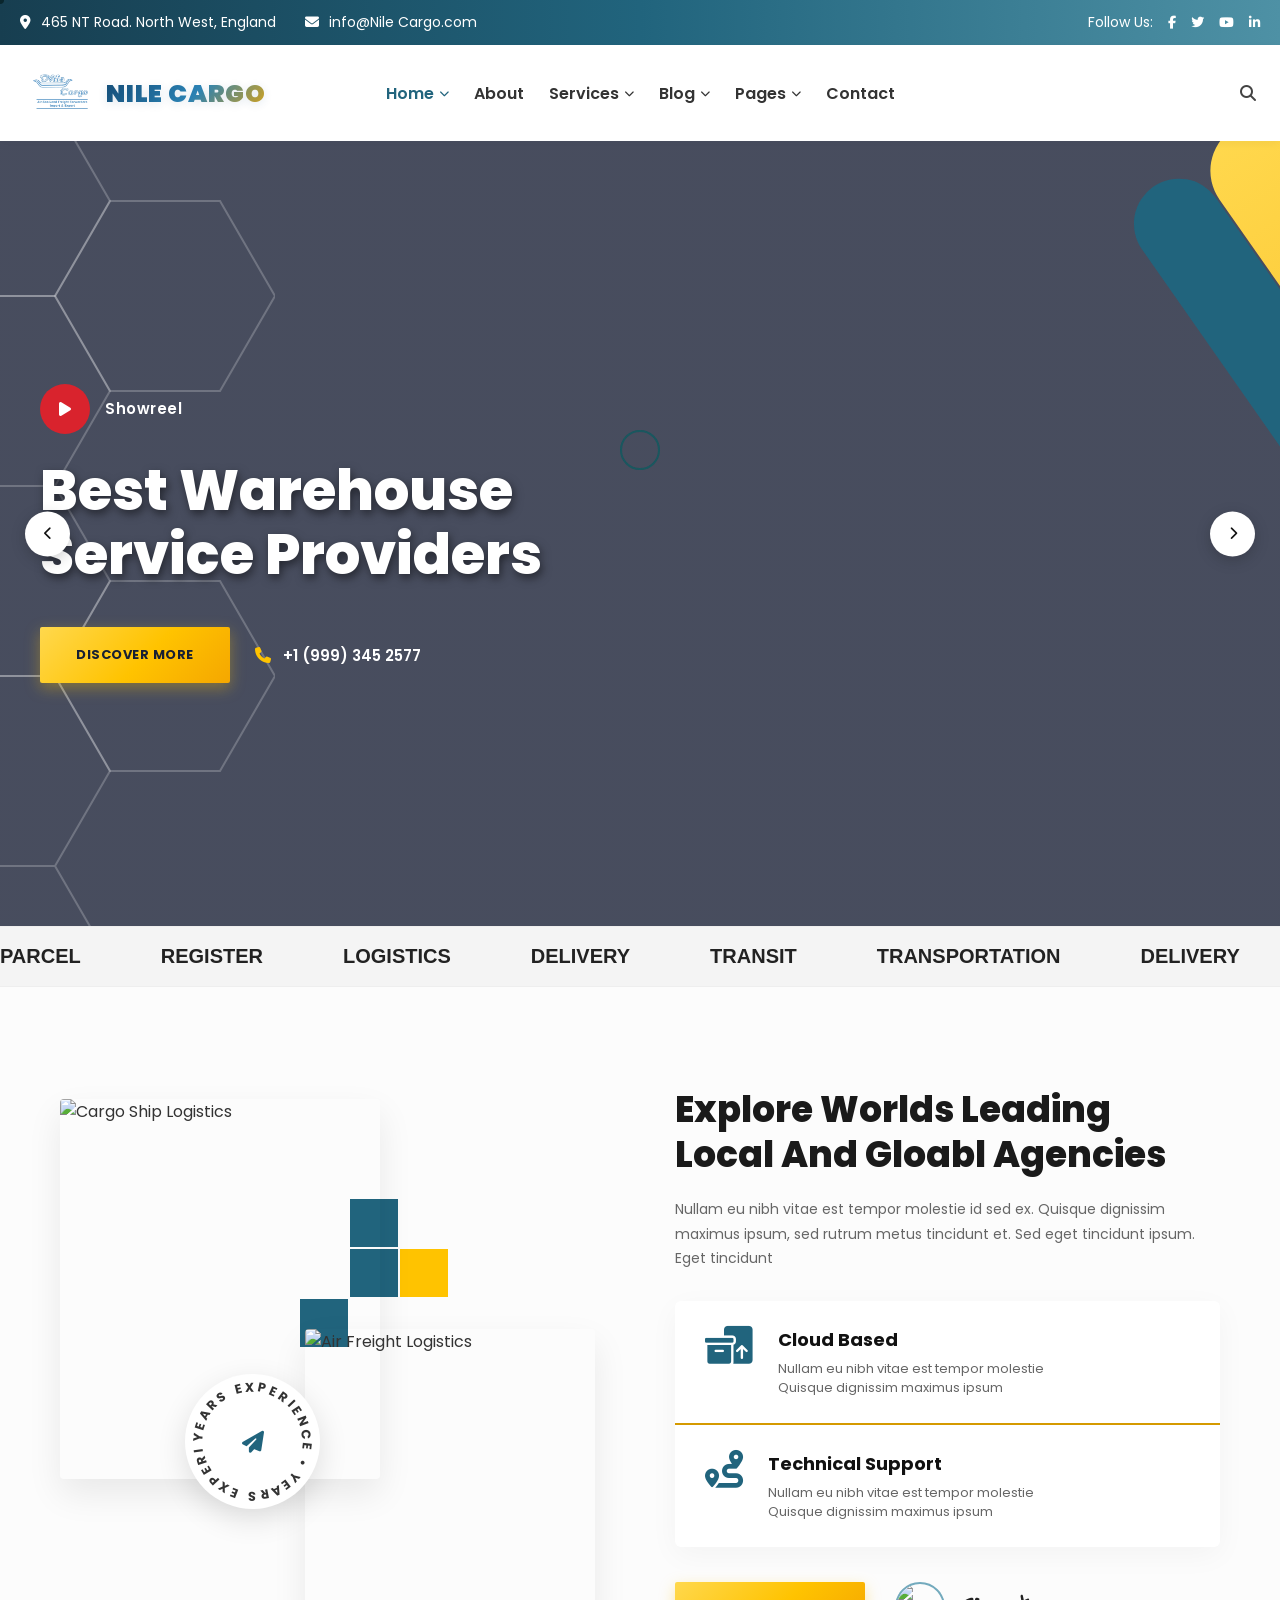
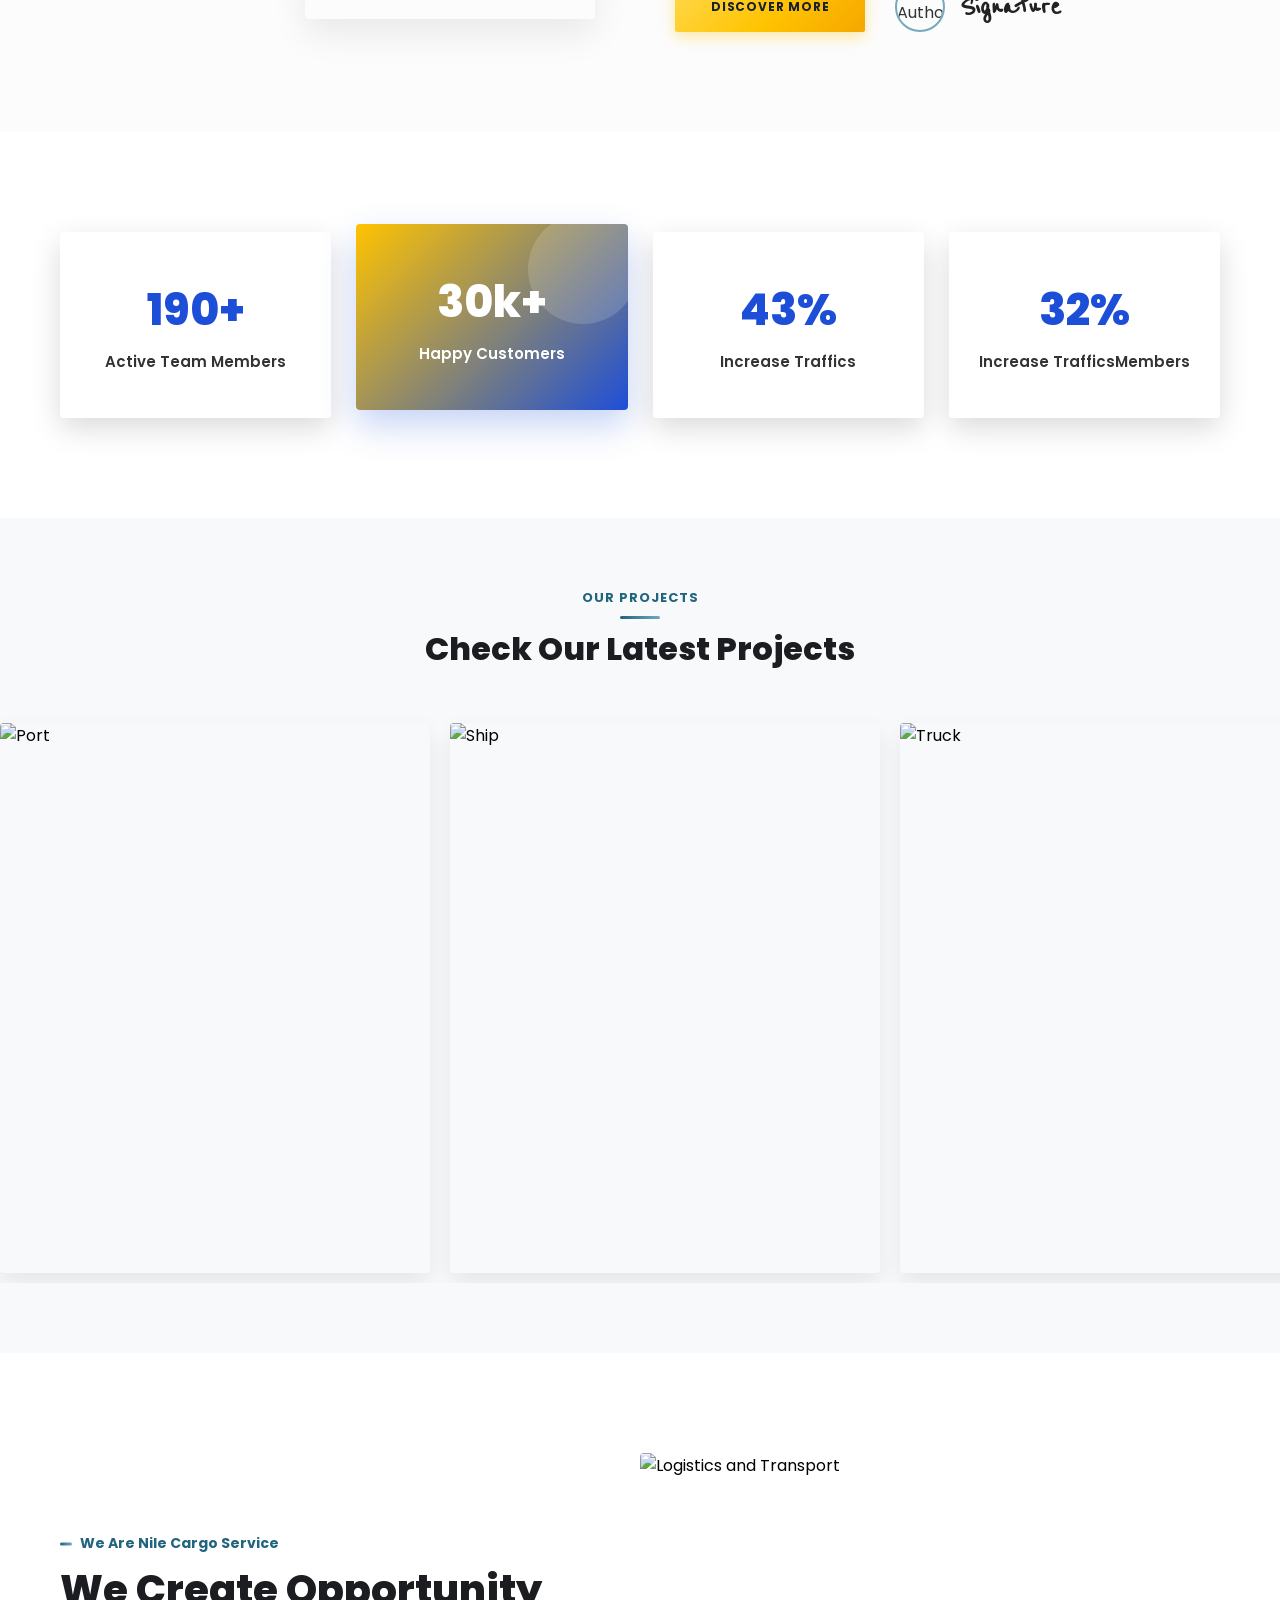
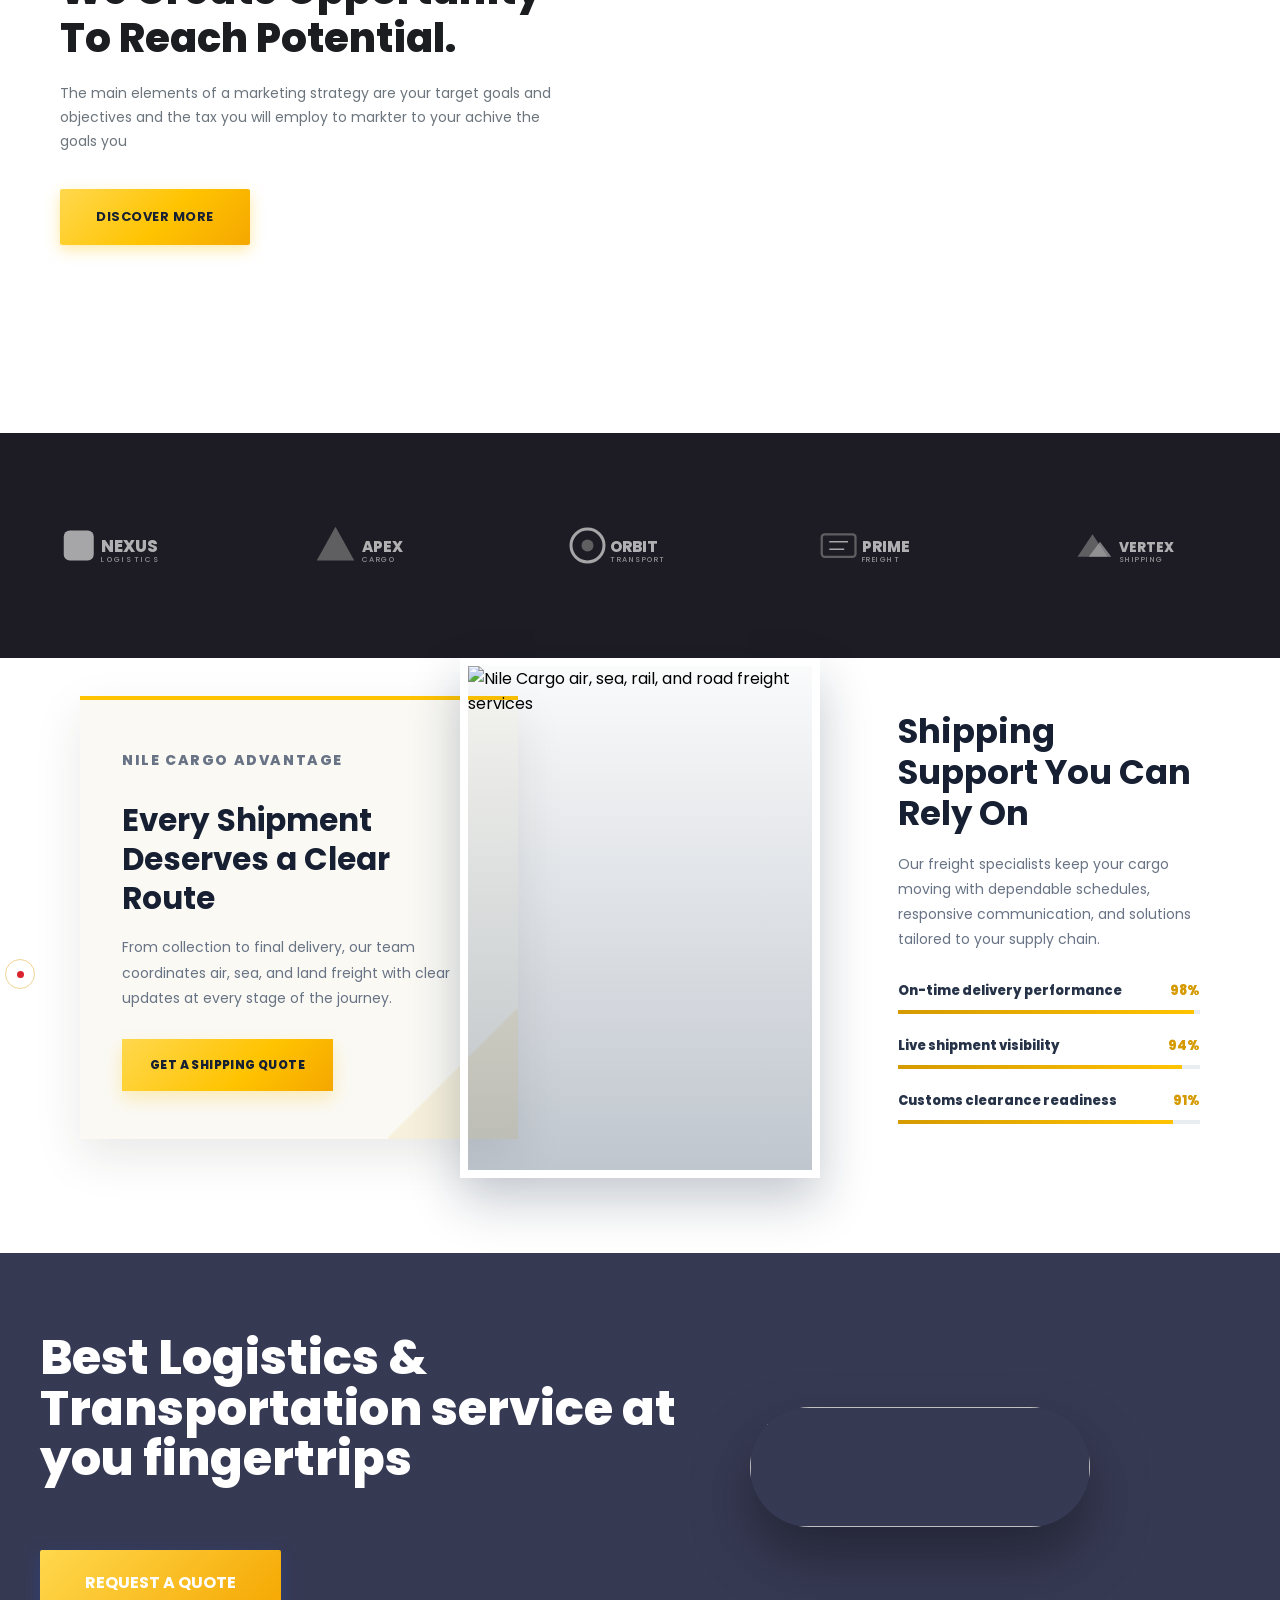
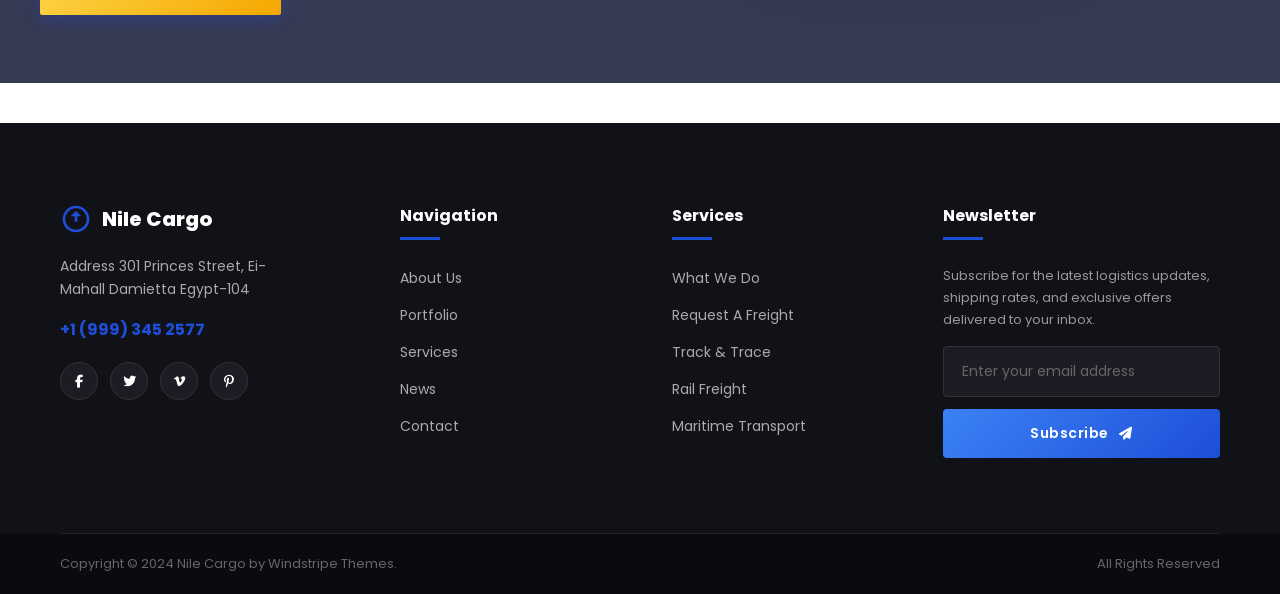
==== index.html @ e2ae15b9 "Add files via upload" ====
<!DOCTYPE html>
<html lang="en" style="scroll-behavior: smooth;">
<head>
  <meta charset="UTF-8">
  <meta name="viewport" content="width=device-width, initial-scale=1.0">
  <title>Nile Cargo - Transportation & Logistics</title>
  <link rel="stylesheet" href="https://cdnjs.cloudflare.com/ajax/libs/font-awesome/6.4.0/css/all.min.css">
  <link href="https://fonts.googleapis.com/css2?family=Poppins:wght@400;500;600;700;800;900&family=Reenie+Beanie&display=swap" rel="stylesheet">
  <style>
    * { margin: 0; padding: 0; box-sizing: border-box; font-family: 'Poppins', sans-serif; }
    body { overflow-x: hidden; }
    .container { max-width: 1240px; margin: 0 auto; padding: 0 20px; }

    .top-bar {
      background: linear-gradient(90deg, #173e50 0%, #21647d 50%, #4e91a5 100%);
      color: #ffffff; font-size: 14px; padding: 12px 0; position: relative; overflow: hidden;
    }
    .top-bar::before {
      content: ''; position: absolute; top: 0; left: -100%; width: 100%; height: 100%;
      background: linear-gradient(90deg, transparent, rgba(255,255,255,0.08), transparent);
      animation: topBarShine 4s ease-in-out infinite;
    }
    @keyframes topBarShine { 0% { left: -100%; } 50% { left: 100%; } 100% { left: 100%; } }
    .top-bar-container { max-width: none; padding: 0 20px; display: flex; justify-content: space-between; align-items: center; gap: 40px; }
    .top-info span { margin-right: 25px; }
    .top-info i { margin-right: 6px; }
    .top-social { display: flex; align-items: center; gap: 15px; }
    .top-social a { color: #ffffff; text-decoration: none; font-size: 13px; transition: transform 0.3s, opacity 0.3s; display: inline-block; }
    .top-social a:hover { transform: translateY(-2px); opacity: 0.8; }

    .navbar {
      background-color: rgba(255, 255, 255, 0.98); height: 96px; display: flex; align-items: center;
      position: sticky; top: 0; z-index: 100; box-shadow: 0 2px 10px rgba(0,0,0,0.05);
      animation: headerSlideDown 0.8s cubic-bezier(0.25, 1, 0.5, 1) forwards;
      transform-origin: top center; transition: all 0.4s cubic-bezier(0.25, 1, 0.5, 1);
    }
    .navbar.scrolled { height: 76px; background-color: rgba(255, 255, 255, 0.95); backdrop-filter: blur(12px); box-shadow: 0 8px 30px rgba(29, 78, 216, 0.12); border-bottom: 1px solid rgba(29, 78, 216, 0.08); }
    .navbar.scrolled .logo-text { font-size: 20px; }
    .navbar.scrolled .logo-image { width: 58px; height: 46px; }
    .navbar.scrolled .nav-links a { font-size: 13px; }
    @keyframes headerSlideDown { 0% { transform: translateY(-100%); opacity: 0; } 100% { transform: translateY(0); opacity: 1; } }
    .navbar .nav-container { max-width: none; padding: 0 24px; width: 100%; display: flex; justify-content: space-between; align-items: center; position: relative; }
    .logo { display: flex; align-items: center; gap: 10px; text-decoration: none; }
    .logo-image { width: 72px; height: 56px; object-fit: contain; display: block; }
    .logo-text { font-size: 25px; font-weight: 900; line-height: 1; letter-spacing: 0.8px; text-transform: uppercase; background: linear-gradient(135deg, #164e78 0%, #2d86b8 55%, #e1a816 100%); -webkit-background-clip: text; background-clip: text; color: transparent; text-shadow: 0 2px 10px rgba(22, 78, 120, 0.12); }
    .nav-links { display: flex; gap: 25px; position: absolute; left: 50%; transform: translateX(-50%); }
    .nav-links a { text-decoration: none; color: #333; font-size: 16px; font-weight: 600; display: flex; align-items: center; gap: 5px; transition: color 0.3s; }
    .nav-links a.active, .nav-links a:hover { color: #21647d; }
    .nav-links i { font-size: 10px; }
    .nav-actions { display: flex; gap: 20px; color: #444; font-size: 16px; cursor: pointer; }

    .hero-section { position: relative; height: calc(100vh - 115px); min-height: 550px; display: flex; align-items: center; overflow: hidden; }
    .slides-container { position: absolute; top: 0; left: 0; width: 100%; height: 100%; z-index: 1; }
    .slide { position: absolute; width: 100%; height: 100%; background-size: cover; background-position: center; opacity: 0; transform: scale(1.15); transition: opacity 1.2s cubic-bezier(0.4, 0, 0.2, 1), transform 1.2s cubic-bezier(0.4, 0, 0.2, 1); }
    .slide.active { opacity: 1; transform: scale(1); }
    .hex-pattern {
      position: absolute;
      top: 0;
      left: 0;
      width: 43%;
      min-width: 360px;
      height: 100%;
      background-image: url("data:image/svg+xml,%3Csvg xmlns='http://www.w3.org/2000/svg' viewBox='0 0 330 380'%3E%3Cg fill='none' stroke='%23ffffff' stroke-opacity='.22' stroke-width='2'%3E%3Cpath d='M-55 95L0 0H110L165 95L110 190H0Z'/%3E%3Cpath d='M110 190L165 95H275L330 190L275 285H165Z'/%3E%3Cpath d='M-55 285L0 190H110L165 285L110 380H0Z'/%3E%3C/g%3E%3C/svg%3E");
      background-repeat: repeat-y;
      background-size: 330px 380px;
      background-position: -55px -35px;
      z-index: 2;
      pointer-events: none;
    }
    .animated-banner-shapes { position: absolute; top: -80px; right: -50px; width: 500px; height: 120%; z-index: 3; pointer-events: none; }
    .shape { position: absolute; transform: rotate(-35deg); transform-origin: top right; border-radius: 50px; }
    .yellow-bar { width: 170px; height: 100%; background: linear-gradient(180deg, #ffd84d 0%, #f5a700 100%); top: 0; right: 0; animation: pulseBarYellow 3s ease-in-out infinite alternate; }
    .red-bar { width: 90px; height: 75%; background-color: #21647d; top: 100px; right: 140px; animation: pulseBarRed 4s ease-in-out infinite alternate; }
    @keyframes pulseBarYellow { 0% { transform: rotate(-35deg) translateY(0px) scale(1); filter: drop-shadow(0 0 10px rgba(29, 78, 216, 0.4)); } 100% { transform: rotate(-35deg) translateY(-25px) scale(1.03); filter: drop-shadow(0 0 30px rgba(29, 78, 216, 0.7)); } }
    @keyframes pulseBarRed { 0% { transform: rotate(-35deg) translateY(0px) scale(1); } 100% { transform: rotate(-35deg) translateY(30px) scale(1.05); } }
    .hero-content { position: relative; z-index: 4; color: #ffffff; width: 100%; }
    .video-play-wrapper { display: flex; align-items: center; gap: 15px; margin-bottom: 25px; }
    .play-btn { width: 50px; height: 50px; border-radius: 50%; background-color: #d9232d; border: none; color: #ffffff; font-size: 16px; cursor: pointer; display: flex; justify-content: center; align-items: center; box-shadow: 0 0 0 0 rgba(217, 35, 45, 0.55); animation: pulsePlay 2s infinite; transition: transform 0.3s; }
    .play-btn:hover { transform: scale(1.1); }
    @keyframes pulsePlay { 0% { box-shadow: 0 0 0 0 rgba(29, 78, 216, 0.7); } 70% { box-shadow: 0 0 0 20px rgba(29, 78, 216, 0); } 100% { box-shadow: 0 0 0 0 rgba(29, 78, 216, 0); } }
    .showreel-text { font-size: 15px; font-weight: 600; letter-spacing: 0.5px; }
    .hero-title { font-size: 56px; font-weight: 800; line-height: 1.15; margin-bottom: 40px; text-shadow: 2px 4px 10px rgba(0,0,0,0.5); animation: fadeInUp 0.8s cubic-bezier(0.25, 1, 0.5, 1) forwards; }
    @keyframes fadeInUp { from { opacity: 0; transform: translateY(30px); } to { opacity: 1; transform: translateY(0); } }
    .hero-cta { display: flex; align-items: center; gap: 25px; background: transparent; }
    .btn-discover { display: inline-block; background: linear-gradient(135deg, #ffd84d 0%, #ffc300 55%, #f5a700 100%); color: #172033; padding: 18px 36px; font-weight: 700; font-size: 13px; text-decoration: none; letter-spacing: 0.5px; border-radius: 2px; transition: all 0.3s ease; box-shadow: 0 5px 15px rgba(255, 195, 0, 0.35); border: none; cursor: pointer; position: relative; overflow: hidden; }
    .btn-discover::before { content: ''; position: absolute; top: 0; left: -100%; width: 100%; height: 100%; background: linear-gradient(90deg, transparent, rgba(255,255,255,0.2), transparent); transition: left 0.5s ease; }
    .btn-discover:hover::before { left: 100%; }
    .btn-discover:hover { background: linear-gradient(135deg, #ffe77a 0%, #ffcc19 50%, #ef9b00 100%); transform: translateY(-4px) scale(1.02); box-shadow: 0 12px 28px rgba(255, 174, 0, 0.55); }
    .phone-box { display: flex; align-items: center; gap: 12px; background: transparent; color: #ffffff; font-size: 15px; font-weight: 600; padding: 0; }
    .phone-box i { color: #ffc300; font-size: 16px; }
    .slider-arrow { position: absolute; top: 50%; transform: translateY(-50%); width: 45px; height: 45px; background-color: #ffffff; color: #111; border: none; border-radius: 50%; cursor: pointer; z-index: 5; display: flex; justify-content: center; align-items: center; box-shadow: 0 4px 15px rgba(0,0,0,0.2); transition: background-color 0.3s, color 0.3s, transform 0.3s; }
    .slider-arrow:hover { background-color: #21647d; color: #ffffff; transform: translateY(-50%) scale(1.1); }
    .prev-arrow { left: 25px; } .next-arrow { right: 25px; }

    .keywords-slider { width: 100%; overflow: hidden; background: #f4f4f4; padding: 18px 0; border-top: 1px solid #eee; border-bottom: 1px solid #eee; }
    .keywords-track { display: flex; width: max-content; animation: scrollText 28s linear infinite; }
    .keywords-track span { font-size: 20px; font-weight: 700; text-transform: uppercase; color: #222; margin-right: 80px; white-space: nowrap; font-family: Arial, sans-serif; }
    .keywords-slider:hover .keywords-track { animation-play-state: paused; }
    @keyframes scrollText { from { transform: translateX(0); } to { transform: translateX(-50%); } }

    .about-features-section { padding: 100px 0; background-color: #fcfcfc; color: #333; overflow: hidden; }
    .af-container { max-width: 1200px; margin: 0 auto; padding: 0 20px; }
    .af-grid { display: grid; grid-template-columns: 1fr 1fr; gap: 70px; align-items: center; }
    .af-image-wrapper { position: relative; height: 520px; }
    .af-img-box { position: absolute; border-radius: 4px; overflow: hidden; box-shadow: 0 15px 35px rgba(0,0,0,0.08); transition: transform 0.5s ease; }
    .af-img-box:hover { transform: translateY(-5px); }
    .af-img-box img { width: 100%; height: 100%; object-fit: cover; display: block; }
    .af-top-img { width: 320px; height: 380px; top: 0; left: 0; z-index: 2; }
    .af-bottom-img { width: 290px; height: 290px; bottom: 0; right: 10px; z-index: 3; }
    .af-deco-box { position: absolute; width: 48px; height: 48px; z-index: 1; }
    .af-red-1 { background-color: #21647d; top: 100px; left: 290px; }
    .af-red-2 { background-color: #21647d; top: 150px; left: 290px; }
    .af-red-3 { background-color: #21647d; top: 200px; left: 240px; }
    .af-yellow-1 { background-color: #ffc300; top: 150px; left: 340px; }
    .af-badge { position: absolute; bottom: 110px; left: 125px; width: 135px; height: 135px; background-color: #ffffff; border-radius: 50%; box-shadow: 0 10px 30px rgba(0,0,0,0.12); z-index: 4; display: flex; justify-content: center; align-items: center; }
    .af-badge-inner { position: relative; width: 100%; height: 100%; display: flex; justify-content: center; align-items: center; }
    .af-badge-icon { font-size: 22px; color: #21647d; position: absolute; }
    .af-badge-svg { width: 100%; height: 100%; animation: afRotateText 14s linear infinite; }
    @keyframes afRotateText { from { transform: rotate(0deg); } to { transform: rotate(360deg); } }
    .af-content-wrapper { animation: afFadeInUp 1s ease forwards; }
    @keyframes afFadeInUp { from { opacity: 0; transform: translateY(30px); } to { opacity: 1; transform: translateY(0); } }
    .af-heading { font-size: 36px; font-weight: 800; color: #1a1a1a; line-height: 1.25; margin-bottom: 20px; }
    .af-description { color: #666; font-size: 14px; line-height: 1.75; margin-bottom: 30px; }
    .af-cards-container { background-color: #ffffff; border-radius: 6px; box-shadow: 0 8px 30px rgba(0,0,0,0.04); overflow: hidden; margin-bottom: 35px; }
    .af-card { padding: 25px 30px; display: flex; align-items: flex-start; gap: 25px; border-bottom: 2px solid #d59a00; transition: transform 0.3s ease, background-color 0.3s ease; }
    .af-card:hover { background-color: #fafafa; }
    .af-card.af-no-border { border-bottom: none; }
    .af-card-icon { font-size: 38px; color: #21647d; line-height: 1; display: inline-block; perspective: 1000px; transition: transform 0.6s cubic-bezier(0.4, 0, 0.2, 1); }
    .af-card:hover .af-card-icon { transform: rotateY(180deg); }
    .af-card-content h3 { font-size: 18px; font-weight: 700; color: #111; margin-bottom: 6px; }
    .af-card-content p { font-size: 13px; color: #666; line-height: 1.5; margin: 0; }
    .af-footer { display: flex; align-items: center; gap: 30px; }
    .af-btn-discover { background: linear-gradient(135deg, #ffd84d 0%, #ffc300 55%, #f5a700 100%); color: #172033; padding: 16px 36px; font-weight: 700; font-size: 12px; text-decoration: none; letter-spacing: 0.8px; border-radius: 2px; box-shadow: 0 5px 15px rgba(255, 195, 0, 0.35); transition: all 0.3s ease; position: relative; overflow: hidden; display: inline-block; }
    .af-btn-discover::before { content: ''; position: absolute; top: 0; left: -100%; width: 100%; height: 100%; background: linear-gradient(90deg, transparent, rgba(255,255,255,0.2), transparent); transition: left 0.5s ease; }
    .af-btn-discover:hover::before { left: 100%; }
    .af-btn-discover:hover { background: linear-gradient(135deg, #ffe77a 0%, #ffcc19 50%, #ef9b00 100%); transform: translateY(-4px) scale(1.02); box-shadow: 0 12px 26px rgba(255, 174, 0, 0.55); }
    .af-author { display: flex; align-items: center; gap: 15px; }
    .af-author-img { width: 50px; height: 50px; border-radius: 50%; object-fit: cover; border: 2px solid #73aabd; }
    .af-signature { font-family: 'Reenie Beanie', cursive; font-size: 32px; color: #222; font-weight: bold; }

    .counter-section { padding: 100px 0; background: linear-gradient(rgba(29, 78, 216, 0.88), rgba(30, 58, 138, 0.92)), url('https://images.unsplash.com/photo-1494412574643-ff11b0a5c1c3?auto=format&fit=crop&w=1920&q=80'); background-size: cover; background-position: center; background-attachment: fixed; position: relative; }
    .counter-container { max-width: 1200px; margin: 0 auto; padding: 0 20px; }
    .counter-grid { display: grid; grid-template-columns: repeat(4, 1fr); gap: 25px; }
    .counter-card { position: relative; background-color: rgba(255,255,255,0.95); padding: 45px 20px; text-align: center; border-radius: 4px; box-shadow: 0 10px 30px rgba(0,0,0,0.15); cursor: pointer; overflow: hidden; z-index: 1; transition: transform 0.4s cubic-bezier(0.25, 1, 0.5, 1), box-shadow 0.4s ease, color 0.4s ease; }
    .counter-card::before { content: ''; position: absolute; top: 0; left: 0; width: 100%; height: 100%; background: linear-gradient(135deg, #ffc300 0%, #1d4ed8 100%); opacity: 0; z-index: -2; transition: opacity 0.4s ease; }
    .counter-card::after { content: ''; position: absolute; top: -10px; right: -10px; width: 110px; height: 110px; background: rgba(255,255,255,0.15); border-radius: 50% 0 50% 50%; transform: scale(0); z-index: -1; transition: transform 0.4s cubic-bezier(0.25, 1, 0.5, 1); }

    .reveal { opacity: 0; transform: translateY(40px); transition: opacity 0.8s cubic-bezier(0.25, 1, 0.5, 1), transform 0.8s cubic-bezier(0.25, 1, 0.5, 1); }
    .reveal.revealed { opacity: 1; transform: translateY(0); }
    .reveal-left { opacity: 0; transform: translateX(-60px); transition: opacity 0.9s cubic-bezier(0.25, 1, 0.5, 1), transform 0.9s cubic-bezier(0.25, 1, 0.5, 1); }
    .reveal-left.revealed { opacity: 1; transform: translateX(0); }
    .reveal-right { opacity: 0; transform: translateX(60px); transition: opacity 0.9s cubic-bezier(0.25, 1, 0.5, 1), transform 0.9s cubic-bezier(0.25, 1, 0.5, 1); }
    .reveal-right.revealed { opacity: 1; transform: translateX(0); }
    .reveal-scale { opacity: 0; transform: scale(0.85); transition: opacity 0.8s cubic-bezier(0.25, 1, 0.5, 1), transform 0.8s cubic-bezier(0.25, 1, 0.5, 1); }
    .reveal-scale.revealed { opacity: 1; transform: scale(1); }
    .reveal-delay-1 { transition-delay: 0.1s; } .reveal-delay-2 { transition-delay: 0.2s; } .reveal-delay-3 { transition-delay: 0.3s; } .reveal-delay-4 { transition-delay: 0.4s; }

    .counter-number { font-size: 44px; font-weight: 800; color: #1d4ed8; margin-bottom: 8px; transition: color 0.4s ease; font-variant-numeric: tabular-nums; }
    .counter-title { font-size: 15px; font-weight: 600; color: #333; transition: color 0.4s ease; }
    .counter-card:hover, .counter-card.active-default { transform: translateY(-8px); box-shadow: 0 15px 35px rgba(29, 78, 216, 0.25); }
    .counter-card:hover::before, .counter-card.active-default::before { opacity: 1; }
    .counter-card:hover::after, .counter-card.active-default::after { transform: scale(1); }
    .counter-card:hover .counter-number, .counter-card:hover .counter-title, .counter-card.active-default .counter-number, .counter-card.active-default .counter-title { color: #ffffff; }

    .projects-section-full { width: 100vw; position: relative; left: 50%; right: 50%; margin-left: -50vw; margin-right: -50vw; padding: 70px 0; background-color: #f8f9fa; overflow: hidden; user-select: none; }
    .projects-header { text-align: center; margin-bottom: 40px; }
    .projects-subtitle { color: #21647d; font-size: 13px; font-weight: 700; text-transform: uppercase; letter-spacing: 1px; display: block; margin-bottom: 6px; position: relative; }
    .projects-subtitle::after { content: ''; display: block; width: 40px; height: 3px; background: linear-gradient(90deg, #21647d, #73aabd); margin: 8px auto 0; border-radius: 2px; }
    .projects-title { font-size: 32px; font-weight: 800; color: #1c1d21; }
    .slider-container { width: 100%; overflow: hidden; cursor: grab; position: relative; padding: 10px 0; }
    .slider-container:active { cursor: grabbing; }
    .projects-track { display: flex; gap: 20px; width: max-content; transition: transform 0.95s cubic-bezier(0.25, 1, 0.35, 1); will-change: transform; }
    .project-card { width: 430px; height: 550px; flex-shrink: 0; position: relative; border-radius: 4px; overflow: hidden; box-shadow: 0 10px 25px rgba(0,0,0,0.08); }
    .project-card img { width: 100%; height: 100%; object-fit: cover; display: block; transition: transform 0.8s ease; pointer-events: none; }
    .project-card:hover img { transform: scale(1.08); }
    .project-overlay-dark { position: absolute; top: 0; left: 0; width: 100%; height: 100%; background: rgba(0,0,0,0.55); opacity: 0; transition: opacity 0.5s cubic-bezier(0.25, 1, 0.5, 1); z-index: 1; pointer-events: none; }
    .project-card:hover .project-overlay-dark { opacity: 1; }
    .project-overlay { position: absolute; bottom: -120px; left: -120px; width: 150%; height: 250px; background: linear-gradient(135deg, #21647d 0%, #173e50 100%); transform: rotate(-25deg); opacity: 0; transition: all 0.5s cubic-bezier(0.25, 1, 0.5, 1); z-index: 2; pointer-events: none; }
    .project-card:hover .project-overlay { opacity: 1; bottom: -50px; left: -30px; }
    .project-details { position: absolute; bottom: 20px; left: 20px; right: 20px; z-index: 3; opacity: 0; transform: translateY(20px); transition: all 0.4s ease 0.1s; pointer-events: none; }
    .project-card:hover .project-details { opacity: 1; transform: translateY(0); }
    .arrow-btn { width: 38px; height: 38px; background-color: #1c1d21; color: #ffffff; border-radius: 50%; display: flex; justify-content: center; align-items: center; font-size: 13px; margin-bottom: 10px; box-shadow: 0 4px 10px rgba(0,0,0,0.3); }
    .project-category { font-size: 11px; color: #e0e0e0; font-weight: 500; display: block; margin-bottom: 2px; }
    .project-name { font-size: 15px; font-weight: 700; color: #ffffff; line-height: 1.25; }

    .opportunity-section { width: 100%; padding: 100px 0; background-color: #ffffff; }
    .opportunity-container { max-width: 1200px; margin: 0 auto; padding: 0 20px; display: flex; align-items: center; justify-content: space-between; gap: 60px; }
    .opportunity-content { flex: 1; max-width: 520px; }
    .opportunity-subtitle { color: #21647d; font-size: 14px; font-weight: 700; text-transform: capitalize; display: block; margin-bottom: 12px; position: relative; padding-left: 20px; }
    .opportunity-subtitle::before { content: ''; position: absolute; left: 0; top: 50%; transform: translateY(-50%); width: 12px; height: 3px; background: linear-gradient(90deg, #21647d, #73aabd); border-radius: 2px; }
    .opportunity-title { font-size: 40px; font-weight: 800; color: #1c1d21; line-height: 1.2; margin-bottom: 20px; }
    .opportunity-description { font-size: 14px; color: #6c757d; line-height: 1.7; margin-bottom: 35px; }
    .opportunity-image-wrapper { flex: 1; max-width: 580px; height: 480px; border-radius: 4px; overflow: hidden; }
    .opportunity-img { width: 100%; height: 100%; object-fit: cover; display: block; }

    /* ===== Clients Section - UPDATED ===== */
    .clients {
      background: #1d1c24;
      padding: 90px 0;
    }

    .clients .container {
      max-width: 1200px;
      margin: auto;
      display: flex;
      justify-content: space-between;
      align-items: center;
      gap: 60px;
      flex-wrap: wrap;
    }

    .client {
      display: flex;
      align-items: center;
      justify-content: center;
      transition: 0.45s ease;
    }

    .client-logo {
      width: 150px;
      max-width: 100%;
      filter: grayscale(100%) brightness(1.5);
      opacity: 0.65;
      transition: filter 0.45s ease, opacity 0.45s ease, transform 0.45s ease;
    }

    .client:hover .client-logo {
      filter: grayscale(0%) brightness(1.2) drop-shadow(0 0 12px rgba(255,255,255,0.18));
      opacity: 1;
      transform: scale(1.08);
    }

    /* ===== Shipping Support Section ===== */
    .shipping-support { background: #ffffff; padding: 0 0 55px; overflow: visible; }
    .shipping-support-grid { max-width: 1160px; min-height: 430px; margin: 0 auto; padding: 0 20px; display: grid; grid-template-columns: 1fr 360px 1fr; align-items: center; position: relative; }
    .shipping-support-intro { position: relative; z-index: 2; margin-right: -58px; padding: 48px 42px; background: #faf9f4; border-top: 4px solid #ffc300; box-shadow: 0 18px 45px rgba(44, 41, 31, 0.1); }
    .shipping-support-intro::before { content: ''; position: absolute; right: 0; bottom: 0; width: 130px; height: 130px; opacity: 0.8; background: linear-gradient(135deg, transparent 49%, rgba(213, 154, 0, 0.12) 50%); pointer-events: none; }
    .shipping-support-intro > * { position: relative; z-index: 1; }
    .shipping-support-kicker { color: #d59a00; font-size: 12px; font-weight: 800; letter-spacing: 1.6px; text-transform: uppercase; margin-bottom: 14px; }
    .shipping-support h2 { color: #172033; font-size: 31px; line-height: 1.25; margin-bottom: 18px; }
    .shipping-support p { color: #687385; font-size: 14px; line-height: 1.8; margin-bottom: 28px; }
    .shipping-support-btn { display: inline-block; background: linear-gradient(135deg, #ffd84d, #ffc300 60%, #f5a700); color: #172033; padding: 17px 28px; font-size: 12px; font-weight: 800; text-decoration: none; letter-spacing: 0.4px; transition: transform 0.3s ease, box-shadow 0.3s ease; box-shadow: 0 8px 18px rgba(255, 195, 0, 0.25); }
    .shipping-support-btn:hover { transform: translateY(-4px); box-shadow: 0 13px 25px rgba(245, 167, 0, 0.42); }
    .shipping-support-photo { height: 520px; overflow: hidden; position: relative; z-index: 3; transform: translateY(-92px); box-shadow: 0 22px 48px rgba(10, 30, 54, 0.24); border: 8px solid #ffffff; }
    .shipping-support-photo::after { content: ''; position: absolute; inset: 0; background: linear-gradient(180deg, rgba(11, 35, 66, 0.02), rgba(11, 35, 66, 0.26)); }
    .shipping-support-photo img { width: 100%; height: 100%; object-fit: cover; object-position: center; display: block; }
    .shipping-support-info { padding-left: 78px; }
    .shipping-support-info h2 { color: #172033; font-size: 34px; line-height: 1.2; margin-bottom: 18px; }
    .shipping-support-info > p { color: #687385; font-size: 14px; line-height: 1.8; margin-bottom: 28px; }
    .shipping-metric { margin-top: 22px; }
    .shipping-metric-label { display: flex; justify-content: space-between; gap: 18px; color: #263247; font-size: 13px; font-weight: 800; margin-bottom: 9px; }
    .shipping-metric-label span:last-child { color: #d59a00; }
    .shipping-metric-bar { height: 4px; background: #e8edf2; overflow: hidden; }
    .shipping-metric-bar span { display: block; height: 100%; background: linear-gradient(90deg, #d59a00, #ffc300); }
    .shipping-support-mark { position: absolute; left: -55px; top: 58%; width: 30px; height: 30px; border: 1px solid rgba(213, 154, 0, 0.42); border-radius: 50%; }
    .shipping-support-mark::after { content: ''; position: absolute; width: 7px; height: 7px; inset: 0; margin: auto; background: #d9232d; border-radius: 50%; }

    /* ===== CTA Hero Section ===== */
    .cta-hero {
      position: relative;
      overflow: hidden;
      min-height: 430px;
      display: flex;
      align-items: center;
      background: linear-gradient(rgba(10,14,45,0.82), rgba(10,14,45,0.82)),
                  url("https://images.unsplash.com/photo-1565891741441-64926e441838?w=1600&auto=format&fit=crop");
      background-size: cover;
      background-position: center;
    }

    .cta-hero .container {
      display: flex;
      justify-content: space-between;
      align-items: center;
    }

    .cta-hero-content {
      width: 55%;
      color: #fff;
    }

    .cta-hero h1 {
      line-height: 1.05;
      margin: 20px 0;
      font-size: 48px;
      font-weight: 800;
    }

    .cta-hero-btn {
      margin-top: 45px;
      display: inline-block;
      background: linear-gradient(135deg, #ffd84d 0%, #f5a700 100%);
      color: #ffffff;
      padding: 20px 45px;
      text-decoration: none;
      font-weight: 700;
      transition: all 0.4s ease;
      border-radius: 2px;
      box-shadow: 0 5px 15px rgba(29, 78, 216, 0.3);
      position: relative;
      overflow: hidden;
    }

    .cta-hero-btn::before {
      content: '';
      position: absolute;
      top: 0;
      left: -100%;
      width: 100%;
      height: 100%;
      background: linear-gradient(90deg, transparent, rgba(255,255,255,0.2), transparent);
      transition: left 0.5s ease;
    }

    .cta-hero-btn:hover::before {
      left: 100%;
    }

    .cta-hero-btn:hover {
      background: linear-gradient(135deg, #ffe77a 0%, #d59a00 100%);
      transform: translateY(-5px);
      box-shadow: 0 10px 25px rgba(29, 78, 216, 0.45);
    }

    .cta-hero-card {
      width: 340px;
      height: 120px;
      border-radius: 100px;
      overflow: hidden;
      box-shadow: 0 30px 60px rgba(0,0,0,0.35);
      margin-right: 150px;
    }

    .cta-hero-card img {
      width: 100%;
      height: 100%;
      object-fit: cover;
      transition: 0.5s;
    }

    .cta-hero-card:hover img {
      transform: scale(1.1);
    }

    /* ===== Business Feature Section - FIXED ===== */
    .business-feature-section {
      display: flex;
      flex-direction: row;
      flex-wrap: nowrap;
      background: #fff;
      overflow: hidden;
    }

    .business-left {
      flex: 0 0 50%;
      width: 50%;
      min-height: 500px;
      position: relative;
      overflow: hidden;
    }

    .business-img {
      width: 100%;
      height: 100%;
      object-fit: cover;
      display: block;
      transition: transform 0.8s ease;
    }

    .business-left:hover .business-img {
      transform: scale(1.05);
    }

    .business-right {
      flex: 0 0 50%;
      width: 50%;
      padding: 80px 60px;
      position: relative;
      display: flex;
      flex-direction: column;
      justify-content: center;
    }

    .spinning-circle-wrapper {
      position: absolute;
      top: 40px;
      right: 40px;
      width: 80px;
      height: 80px;
      animation: spinCircle 20s linear infinite;
    }

    .spinning-circle {
      width: 100%;
      height: 100%;
    }

    @keyframes spinCircle {
      from { transform: rotate(0deg); }
      to { transform: rotate(360deg); }
    }

    .business-title {
      font-size: 36px;
      font-weight: 800;
      color: #1c1d21;
      line-height: 1.25;
      margin-bottom: 20px;
    }

    .business-title .strike-through {
      text-decoration: line-through;
      text-decoration-color: #d59a00;
    }

    .business-desc {
      font-size: 14px;
      color: #6c757d;
      line-height: 1.75;
      margin-bottom: 35px;
      max-width: 480px;
    }

    .business-boxes {
      display: flex;
      gap: 20px;
      margin-bottom: 35px;
    }

    .box-item {
      flex: 1;
      padding: 25px;
      border-radius: 4px;
      display: flex;
      align-items: center;
      gap: 15px;
      transition: transform 0.3s ease, box-shadow 0.3s ease;
    }

    .box-item:hover {
      transform: translateY(-5px);
      box-shadow: 0 10px 25px rgba(0,0,0,0.1);
    }

    .gray-box {
      background: #f4f4f4;
    }

    .red-box {
      background: #21647d;
      color: #fff;
    }

    .box-icon {
      font-size: 28px;
      width: 50px;
      height: 50px;
      display: flex;
      align-items: center;
      justify-content: center;
      background: rgba(255,255,255,0.2);
      border-radius: 50%;
    }

    .red-box .box-icon {
      background: rgba(255,255,255,0.15);
    }

    .box-info h4 {
      font-size: 16px;
      font-weight: 700;
      line-height: 1.3;
      margin: 0;
    }

    .gray-box .box-info h4 {
      color: #1c1d21;
    }

    .business-footer {
      display: flex;
      align-items: center;
      gap: 30px;
    }

    .btn-red {
      background: #ffc300;
      color: #fff;
      padding: 16px 36px;
      font-weight: 700;
      font-size: 12px;
      text-decoration: none;
      letter-spacing: 0.8px;
      border-radius: 2px;
      transition: all 0.3s ease;
      display: inline-block;
      border: none;
      cursor: pointer;
    }

    .btn-red:hover {
      background: #d59a00;
      transform: translateY(-2px);
      box-shadow: 0 8px 20px rgba(29, 78, 216, 0.3);
    }

    .signature-text {
      font-family: 'Reenie Beanie', cursive;
      font-size: 32px;
      color: #222;
    }

    /* ===== Blog Section ===== */
    .blog-section {
      padding: 100px 0;
      background: #f8f9fa;
    }

    .badge-title {
      color: #21647d;
      font-size: 13px;
      font-weight: 700;
      text-transform: uppercase;
      letter-spacing: 1px;
      display: block;
      margin-bottom: 6px;
      text-align: center;
      position: relative;
    }

    .badge-title::after {
      content: '';
      display: block;
      width: 40px;
      height: 3px;
      background: linear-gradient(90deg, #21647d, #73aabd);
      margin: 8px auto 0;
      border-radius: 2px;
    }

    .section-heading {
      font-size: 32px;
      font-weight: 800;
      color: #1c1d21;
      text-align: center;
      margin-bottom: 50px;
    }

    .blog-grid {
      display: grid;
      grid-template-columns: repeat(3, 1fr);
      gap: 25px;
    }

    .blog-card {
      position: relative;
      border-radius: 4px;
      overflow: hidden;
      height: 420px;
      cursor: pointer;
      box-shadow: 0 10px 25px rgba(0,0,0,0.08);
    }

    .blog-card img {
      width: 100%;
      height: 100%;
      object-fit: cover;
      display: block;
      transition: transform 0.8s ease;
    }

    .blog-card:hover img {
      transform: scale(1.1);
    }

    .blog-overlay {
      position: absolute;
      top: 0;
      left: 0;
      width: 100%;
      height: 100%;
      background: linear-gradient(to top, rgba(0,0,0,0.85) 0%, rgba(0,0,0,0.2) 50%, transparent 100%);
      z-index: 1;
    }

    .blog-date {
      position: absolute;
      top: 20px;
      left: 20px;
      width: 55px;
      height: 55px;
      background: #21647d;
      color: #fff;
      display: flex;
      flex-direction: column;
      align-items: center;
      justify-content: center;
      border-radius: 4px;
      font-weight: 800;
      font-size: 18px;
      z-index: 2;
      line-height: 1;
    }

    .blog-date span {
      font-size: 11px;
      font-weight: 600;
      text-transform: uppercase;
      margin-top: 2px;
    }

    .blog-content {
      position: absolute;
      bottom: 0;
      left: 0;
      width: 100%;
      padding: 25px;
      z-index: 2;
      color: #fff;
    }

    .blog-category {
      font-size: 12px;
      font-weight: 600;
      margin-bottom: 10px;
      display: flex;
      align-items: center;
      gap: 6px;
      color: #21647d;
    }

    .blog-category i {
      font-size: 11px;
    }

    .blog-title {
      font-size: 18px;
      font-weight: 700;
      line-height: 1.35;
      margin-bottom: 15px;
    }

    .blog-action {
      display: flex;
      align-items: center;
      gap: 8px;
      font-size: 13px;
      font-weight: 600;
      color: #73aabd;
      transition: gap 0.3s ease;
    }

    .blog-card:hover .blog-action {
      gap: 14px;
    }

    /* ===== Footer ===== */
    .site-footer {
      background: #111118;
      color: #aaa;
      padding: 80px 0 0;
    }

    .footer-container {
      max-width: 1200px;
      margin: 0 auto;
      padding: 0 20px;
    }

    .footer-grid {
      display: grid;
      grid-template-columns: 1.3fr 1fr 1fr 1.2fr;
      gap: 40px;
      padding-bottom: 60px;
      border-bottom: 1px solid #222;
    }

    .footer-logo {
      display: flex;
      align-items: center;
      gap: 10px;
      text-decoration: none;
      color: #fff;
      font-weight: 800;
      font-size: 20px;
      margin-bottom: 20px;
    }

    .footer-address {
      font-size: 14px;
      line-height: 1.7;
      margin-bottom: 15px;
    }

    .footer-phone {
      color: #1d4ed8;
      font-weight: 700;
      font-size: 16px;
      text-decoration: none;
      display: block;
      margin-bottom: 20px;
    }

    .social-links {
      display: flex;
      gap: 12px;
    }

    .social-icon {
      width: 38px;
      height: 38px;
      border-radius: 50%;
      background: #1d1c24;
      color: #fff;
      display: flex;
      align-items: center;
      justify-content: center;
      text-decoration: none;
      font-size: 13px;
      transition: all 0.3s ease;
      border: 1px solid #333;
    }

    .social-icon:hover {
      background: #1d4ed8;
      border-color: #1d4ed8;
      transform: translateY(-3px);
    }

    .footer-title {
      color: #fff;
      font-size: 16px;
      font-weight: 700;
      margin-bottom: 25px;
      position: relative;
      padding-bottom: 12px;
    }

    .footer-title::after {
      content: '';
      position: absolute;
      bottom: 0;
      left: 0;
      width: 40px;
      height: 3px;
      background: #1d4ed8;
    }

    .footer-links {
      list-style: none;
      padding: 0;
      margin: 0;
    }

    .footer-links li {
      margin-bottom: 12px;
    }

    .footer-links a {
      color: #aaa;
      text-decoration: none;
      font-size: 14px;
      transition: all 0.3s ease;
      display: inline-block;
    }

    .footer-links a:hover {
      color: #1d4ed8;
      padding-left: 5px;
    }

    .subscribe-box {
      display: flex;
      flex-direction: column;
      gap: 12px;
      margin-bottom: 15px;
    }

    .subscribe-input {
      width: 100%;
      padding: 14px 18px;
      border: 1px solid #333;
      background: #1d1c24;
      color: #fff;
      font-size: 14px;
      border-radius: 4px;
      outline: none;
      transition: all 0.3s ease;
    }

    .subscribe-input:focus {
      border-color: #1d4ed8;
      box-shadow: 0 0 0 3px rgba(29, 78, 216, 0.15);
    }

    .subscribe-input::placeholder {
      color: #666;
    }

    .subscribe-btn {
      width: 100%;
      background: linear-gradient(135deg, #3b82f6 0%, #1d4ed8 100%);
      color: #fff;
      border: none;
      border-radius: 4px;
      cursor: pointer;
      font-size: 14px;
      font-weight: 600;
      padding: 14px 18px;
      transition: all 0.3s ease;
      display: flex;
      align-items: center;
      justify-content: center;
      gap: 10px;
      letter-spacing: 0.5px;
      position: relative;
      overflow: hidden;
    }

    .subscribe-btn::before {
      content: '';
      position: absolute;
      top: 0;
      left: -100%;
      width: 100%;
      height: 100%;
      background: linear-gradient(90deg, transparent, rgba(255,255,255,0.2), transparent);
      transition: left 0.5s ease;
    }

    .subscribe-btn:hover::before {
      left: 100%;
    }

    .subscribe-btn:hover {
      background: linear-gradient(135deg, #2563eb 0%, #1e3a8a 100%);
      transform: translateY(-2px);
      box-shadow: 0 8px 20px rgba(29, 78, 216, 0.3);
    }

    .subscribe-btn i {
      font-size: 13px;
      transition: transform 0.3s ease;
    }

    .subscribe-btn:hover i {
      transform: translateX(4px);
    }

    .subscribe-desc {
      font-size: 13px;
      line-height: 1.7;
      color: #999;
      margin-bottom: 15px;
    }

    .footer-bottom {
      background: #0a0a10;
      padding: 20px 0;
    }

    .footer-bottom-container {
      max-width: 1200px;
      margin: 0 auto;
      padding: 0 20px;
      display: flex;
      justify-content: space-between;
      align-items: center;
      font-size: 13px;
      color: #666;
    }

    /* ===== Custom Cursor ===== */
    .custom-cursor {
      position: fixed;
      top: 0;
      left: 0;
      pointer-events: none;
      z-index: 9999;
      mix-blend-mode: difference;
    }

    .cursor-dot {
      width: 8px;
      height: 8px;
      background: #21647d;
      border-radius: 50%;
      position: fixed;
      transform: translate(-50%, -50%);
    }

    .cursor-ring {
      width: 40px;
      height: 40px;
      border: 2px solid #21647d;
      border-radius: 50%;
      position: fixed;
      transform: translate(-50%, -50%);
      transition: width 0.2s, height 0.2s, border-color 0.2s;
    }

    .cursor-hover {
      width: 60px;
      height: 60px;
      border: 2px solid transparent;
      background: rgba(29, 78, 216, 0.15);
      border-radius: 50%;
      position: fixed;
      transform: translate(-50%, -50%) scale(0);
      transition: transform 0.3s ease;
    }

    .custom-cursor.hover .cursor-ring {
      width: 60px;
      height: 60px;
      border-color: #21647d;
      background: rgba(29, 78, 216, 0.1);
    }

    .custom-cursor.hover .cursor-hover {
      transform: translate(-50%, -50%) scale(1);
    }

    /* ===== Mobile Menu Toggle ===== */
    .mobile-menu-toggle {
      display: none;
      flex-direction: column;
      gap: 5px;
      cursor: pointer;
      padding: 5px;
      z-index: 100;
    }

    .mobile-menu-toggle span {
      width: 25px;
      height: 2px;
      background: #333;
      transition: all 0.3s ease;
    }

    .mobile-menu-toggle.active span:nth-child(1) {
      transform: rotate(45deg) translate(5px, 5px);
    }

    .mobile-menu-toggle.active span:nth-child(2) {
      opacity: 0;
    }

    .mobile-menu-toggle.active span:nth-child(3) {
      transform: rotate(-45deg) translate(5px, -5px);
    }

    /* ===== Responsive ===== */
    @media (max-width: 1199px) {
      .hero-title { font-size: 46px; }
      .cta-hero h1 { font-size: 42px; }
      .business-right { padding: 60px 40px; }
      .footer-grid { grid-template-columns: repeat(2, 1fr); }
    }

    @media (max-width: 991px) {
      .mobile-menu-toggle { display: flex; }
      .nav-links {
        position: fixed; top: 136px; left: -100%; width: 100%; height: calc(100vh - 136px); transform: none;
        background: #fff; flex-direction: column; padding: 40px 30px; gap: 0;
        transition: left 0.4s ease; z-index: 99; box-shadow: 0 10px 30px rgba(0,0,0,0.1);
      }
      .nav-links.active { left: 0; }
      .nav-links a { padding: 15px 0; border-bottom: 1px solid #eee; font-size: 16px; justify-content: space-between; }
      .nav-actions { gap: 15px; }
      .hero-section { height: auto; min-height: 500px; padding: 80px 0; }
      .hero-title { font-size: 38px; }
      .animated-banner-shapes { display: none; }
      .af-grid { grid-template-columns: 1fr; gap: 50px; }
      .af-image-wrapper { max-width: 500px; margin: 0 auto; width: 100%; height: 450px; }
      .af-heading { font-size: 28px; }
      .counter-grid { grid-template-columns: repeat(2, 1fr); }
      .counter-number { font-size: 36px; }
      .opportunity-container { flex-direction: column; text-align: left; gap: 40px; }
      .opportunity-content, .opportunity-image-wrapper { max-width: 100%; width: 100%; }
      .opportunity-image-wrapper { height: 350px; }
      .opportunity-title { font-size: 30px; }
      .cta-hero { min-height: auto; padding: 80px 0; }
      .cta-hero .container { flex-direction: column; text-align: center; gap: 50px; }
      .cta-hero-content { width: 100%; }
      .cta-hero h1 { font-size: 36px; }
      .cta-hero-card { width: 100%; max-width: 340px; height: 200px; border-radius: 12px; margin-right: 0; }

      /* Business Feature - Tablet */
      .business-feature-section { flex-wrap: wrap; }
      .business-left, .business-right { flex: 1 1 100%; width: 100%; }
      .business-left { min-height: 350px; }
      .business-right { padding: 50px 30px; }
      .business-title { font-size: 28px; }
      .business-boxes { flex-direction: column; }

      .blog-grid { grid-template-columns: 1fr; max-width: 500px; margin: 0 auto; }
      .section-heading { font-size: 28px; }
      .footer-grid { grid-template-columns: repeat(2, 1fr); gap: 30px; }
      .footer-bottom-container { flex-direction: column; gap: 10px; text-align: center; }
      .clients .container { justify-content: center; gap: 40px; }
      .shipping-support { padding: 35px 0 45px; }
      .shipping-support-grid { grid-template-columns: 1fr; max-width: 620px; gap: 0; }
      .shipping-support-intro { margin: 0; }
      .shipping-support-photo { height: 440px; transform: none; border-width: 5px; }
      .shipping-support-info { padding: 45px 0 0; }
      .shipping-support-mark { display: none; }
    }

    @media (max-width: 768px) {
      .top-bar { font-size: 12px; }
      .top-bar-container { flex-wrap: wrap; gap: 10px; }
      .top-info span { margin-right: 15px; display: inline-block; margin-bottom: 5px; }
      .hero-title { font-size: 32px; }
      .hero-cta { flex-direction: column; align-items: flex-start; gap: 20px; }
      .slider-arrow { width: 38px; height: 38px; font-size: 12px; }
      .prev-arrow { left: 15px; } .next-arrow { right: 15px; }
      .keywords-track span { font-size: 16px; margin-right: 50px; }
      .af-image-wrapper { height: 380px; }
      .af-top-img { width: 260px; height: 300px; }
      .af-bottom-img { width: 240px; height: 240px; }
      .af-badge { width: 110px; height: 110px; bottom: 80px; left: 80px; }
      .counter-grid { grid-template-columns: 1fr; max-width: 400px; margin: 0 auto; }
      .project-card { width: 320px; height: 420px; }
      .clients { padding: 60px 0; margin-bottom: 40px; }
      .client-logo { width: 120px; }
      .shipping-support { padding: 35px 0 45px; }
      .shipping-support-grid { grid-template-columns: 1fr; max-width: 620px; gap: 0; }
      .shipping-support-intro { margin: 0; }
      .shipping-support-photo { height: 420px; transform: none; border-width: 5px; }
      .shipping-support-info { padding: 45px 0 0; }
      .shipping-support-mark { display: none; }
      .blog-card { height: 360px; }
      .footer-grid { grid-template-columns: 1fr; text-align: center; }
      .footer-title::after { left: 50%; transform: translateX(-50%); }
      .social-links { justify-content: center; }
      .subscribe-box { max-width: 350px; margin: 0 auto 15px; }
      .custom-cursor { display: none; }
    }

    @media (max-width: 576px) {
      .container { padding: 0 15px; }
      .hero-title { font-size: 28px; }
      .af-heading { font-size: 24px; }
      .af-card { padding: 20px; gap: 15px; }
      .af-card-icon { font-size: 30px; }
      .af-footer { flex-direction: column; align-items: flex-start; gap: 20px; }
      .opportunity-title { font-size: 26px; }
      .business-title { font-size: 24px; }
      .business-footer { flex-direction: column; align-items: flex-start; }
      .section-heading { font-size: 24px; }
      .cta-hero h1 { font-size: 28px; }
    }

    @media (min-width: 992px) {
      .custom-cursor { display: block; }
    }
  </style>
<base target="_blank">
</head>
<body>

  <!-- Top Bar -->
  <div class="top-bar">
    <div class="container top-bar-container">
      <div class="top-info">
        <span><i class="fa-solid fa-location-dot"></i> 465 NT Road. North West, England</span>
        <span><i class="fa-solid fa-envelope"></i> info@Nile Cargo.com</span>
      </div>
      <div class="top-social">
        <span>Follow Us:</span>
        <a href="#"><i class="fa-brands fa-facebook-f"></i></a>
        <a href="#"><i class="fa-brands fa-twitter"></i></a>
        <a href="#"><i class="fa-brands fa-youtube"></i></a>
        <a href="#"><i class="fa-brands fa-linkedin-in"></i></a>
      </div>
    </div>
  </div>

  <!-- Navbar -->
  <header class="navbar">
    <div class="container nav-container">
      <div class="logo">
        <img src="logo.jpeg" alt="Nile Cargo logo" class="logo-image">
        <span class="logo-text">Nile Cargo</span>
      </div>
      <nav class="nav-links">
        <a href="#" class="active">Home <i class="fa-solid fa-chevron-down"></i></a>
        <a href="#">About</a>
        <a href="#">Services <i class="fa-solid fa-chevron-down"></i></a>
        <a href="#">Blog <i class="fa-solid fa-chevron-down"></i></a>
        <a href="#">Pages <i class="fa-solid fa-chevron-down"></i></a>
        <a href="#">Contact</a>
      </nav>
      <div class="nav-actions">
        <i class="fa-solid fa-magnifying-glass search-icon"></i>
        <div class="mobile-menu-toggle" id="mobileMenuToggle">
          <span></span><span></span><span></span>
        </div>
      </div>
    </div>
  </header>

  <!-- Hero Section -->
  <section class="hero-section">
    <div class="slides-container">
      <div class="slide active" style="background-image: linear-gradient(rgba(10, 17, 40, 0.75), rgba(10, 17, 40, 0.75)), url('https://images.unsplash.com/photo-1542296332-2e4473faf563?auto=format&fit=crop&w=1920&q=80');"></div>
      <div class="slide" style="background-image: linear-gradient(rgba(10, 17, 40, 0.75), rgba(10, 17, 40, 0.75)), url('https://images.unsplash.com/photo-1586528116311-ad8dd3c8310d?auto=format&fit=crop&w=1920&q=80');"></div>
    </div>
    <div class="hex-pattern"></div>
    <div class="animated-banner-shapes">
      <div class="shape yellow-bar"></div>
      <div class="shape red-bar"></div>
    </div>
    <div class="container hero-content">
      <div class="video-play-wrapper">
        <button class="play-btn"><i class="fa-solid fa-play"></i></button>
        <span class="showreel-text">Showreel</span>
      </div>
      <h1 class="hero-title">Best Warehouse<br>Service Providers</h1>
      <div class="hero-cta">
        <a href="#" class="btn-discover">DISCOVER MORE</a>
        <div class="phone-box">
          <i class="fa-solid fa-phone"></i>
          <span>+1 (999) 345 2577</span>
        </div>
      </div>
    </div>
    <button class="slider-arrow prev-arrow"><i class="fa-solid fa-chevron-left"></i></button>
    <button class="slider-arrow next-arrow"><i class="fa-solid fa-chevron-right"></i></button>
  </section>

  <!-- Keywords Slider -->
  <section class="keywords-slider">
    <div class="keywords-track">
      <span>Parcel</span><span>Register</span><span>Logistics</span><span>Delivery</span><span>Transit</span><span>Transportation</span><span>Delivery</span><span>Warehouse</span><span>Cargo</span><span>Loading</span><span>Branding</span>
      <span>Parcel</span><span>Register</span><span>Logistics</span><span>Delivery</span><span>Transit</span><span>Transportation</span><span>Delivery</span><span>Warehouse</span><span>Cargo</span><span>Loading</span><span>Branding</span>
    </div>
  </section>

  <!-- About Features Section -->
  <section class="about-features-section">
    <div class="af-container">
      <div class="af-grid">
        <div class="af-image-wrapper reveal-left">
          <div class="af-deco-box af-red-1"></div>
          <div class="af-deco-box af-red-2"></div>
          <div class="af-deco-box af-red-3"></div>
          <div class="af-deco-box af-yellow-1"></div>
          <div class="af-img-box af-top-img">
            <img src="https://images.unsplash.com/photo-1578575437130-527eed3abbec?auto=format&fit=crop&w=800&q=80" alt="Cargo Ship Logistics">
          </div>
          <div class="af-img-box af-bottom-img">
            <img src="https://images.unsplash.com/photo-1586528116311-ad8dd3c8310d?auto=format&fit=crop&w=800&q=80" alt="Air Freight Logistics">
          </div>
          <div class="af-badge">
            <div class="af-badge-inner">
              <i class="fa-solid fa-paper-plane af-badge-icon"></i>
              <svg viewBox="0 0 100 100" class="af-badge-svg">
                <path id="afCirclePath" d="M 50, 50 m -37, 0 a 37,37 0 1,1 74,0 a 37,37 0 1,1 -74,0" fill="none" />
                <text font-size="9.5" fill="#333333" font-weight="700" letter-spacing="2">
                  <textPath href="#afCirclePath">YEARS EXPERIENCE • YEARS EXPERIENCE •</textPath>
                </text>
              </svg>
            </div>
          </div>
        </div>
        <div class="af-content-wrapper reveal-right">
          <h2 class="af-heading">Explore Worlds Leading<br>Local And Gloabl Agencies</h2>
          <p class="af-description">Nullam eu nibh vitae est tempor molestie id sed ex. Quisque dignissim maximus ipsum, sed rutrum metus tincidunt et. Sed eget tincidunt ipsum. Eget tincidunt</p>
          <div class="af-cards-container">
            <div class="af-card">
              <div class="af-card-icon"><i class="fa-solid fa-boxes-packing"></i></div>
              <div class="af-card-content">
                <h3>Cloud Based</h3>
                <p>Nullam eu nibh vitae est tempor molestie</p>
                <p>Quisque dignissim maximus ipsum</p>
              </div>
            </div>
            <div class="af-card af-no-border">
              <div class="af-card-icon"><i class="fa-solid fa-route"></i></div>
              <div class="af-card-content">
                <h3>Technical Support</h3>
                <p>Nullam eu nibh vitae est tempor molestie</p>
                <p>Quisque dignissim maximus ipsum</p>
              </div>
            </div>
          </div>
          <div class="af-footer">
            <a href="#" class="af-btn-discover">DISCOVER MORE</a>
            <div class="af-author">
              <img src="https://images.unsplash.com/photo-1534528741775-53994a69daeb?auto=format&fit=crop&w=150&q=80" alt="Author" class="af-author-img">
              <span class="af-signature">Signature</span>
            </div>
          </div>
        </div>
      </div>
    </div>
  </section>

  <!-- Counter Section -->
  <section class="counter-section">
    <div class="counter-container">
      <div class="counter-grid">
        <div class="counter-card reveal-scale reveal-delay-1">
          <div class="counter-number">250+</div>
          <div class="counter-title">Active Team Members</div>
        </div>
        <div class="counter-card active-default reveal-scale reveal-delay-2">
          <div class="counter-number">45k+</div>
          <div class="counter-title">Happy Customers</div>
        </div>
        <div class="counter-card reveal-scale reveal-delay-3">
          <div class="counter-number">80%</div>
          <div class="counter-title">Increase Traffics</div>
        </div>
        <div class="counter-card reveal-scale reveal-delay-4">
          <div class="counter-number">80%</div>
          <div class="counter-title">Increase TrafficsMembers</div>
        </div>
      </div>
    </div>
  </section>

  <!-- Projects Section -->
  <section class="projects-section-full">
    <div class="projects-header reveal">
      <span class="projects-subtitle">Our Projects</span>
      <h2 class="projects-title">Check Our Latest Projects</h2>
    </div>
    <div class="slider-container" id="sliderContainer">
      <div class="projects-track" id="projectsTrack">
        <div class="project-card">
          <img src="https://images.unsplash.com/photo-1578575437130-527eed3abbec?auto=format&fit=crop&w=800&q=80" alt="Port">
          <div class="project-overlay-dark"></div>
          <div class="project-overlay"></div>
          <div class="project-details">
            <div class="arrow-btn"><i class="fa-solid fa-arrow-right"></i></div>
            <span class="project-category">Logistics</span>
            <h3 class="project-name">Port Crane Operations</h3>
          </div>
        </div>
        <div class="project-card">
          <img src="https://images.unsplash.com/photo-1559297434-fae8a1916a79?auto=format&fit=crop&w=800&q=80" alt="Ship">
          <div class="project-overlay-dark"></div>
          <div class="project-overlay"></div>
          <div class="project-details">
            <div class="arrow-btn"><i class="fa-solid fa-arrow-right"></i></div>
            <span class="project-category">Transport</span>
            <h3 class="project-name">Ocean Freight Delivery</h3>
          </div>
        </div>
        <div class="project-card">
          <img src="https://images.unsplash.com/photo-1601584115197-04ecc0da31d7?auto=format&fit=crop&w=800&q=80" alt="Truck">
          <div class="project-overlay-dark"></div>
          <div class="project-overlay"></div>
          <div class="project-details">
            <div class="arrow-btn"><i class="fa-solid fa-arrow-right"></i></div>
            <span class="project-category">Logistics</span>
            <h3 class="project-name">Product Distribution</h3>
          </div>
        </div>
        <div class="project-card">
          <img src="https://images.unsplash.com/photo-1586528116311-ad8dd3c8310d?auto=format&fit=crop&w=800&q=80" alt="Container">
          <div class="project-overlay-dark"></div>
          <div class="project-overlay"></div>
          <div class="project-details">
            <div class="arrow-btn"><i class="fa-solid fa-arrow-right"></i></div>
            <span class="project-category">Warehouse</span>
            <h3 class="project-name">Global Cargo Terminal</h3>
          </div>
        </div>
        <div class="project-card">
          <img src="https://images.unsplash.com/photo-1542296332-2e4473faf563?auto=format&fit=crop&w=800&q=80" alt="Plane">
          <div class="project-overlay-dark"></div>
          <div class="project-overlay"></div>
          <div class="project-details">
            <div class="arrow-btn"><i class="fa-solid fa-arrow-right"></i></div>
            <span class="project-category">Air Freight</span>
            <h3 class="project-name">International Shipping</h3>
          </div>
        </div>
      </div>
    </div>
  </section>

  <!-- Opportunity Section -->
  <section class="opportunity-section">
    <div class="opportunity-container">
      <div class="opportunity-content reveal-left">
        <span class="opportunity-subtitle">We are Nile Cargo Service</span>
        <h2 class="opportunity-title">We Create Opportunity To Reach Potential.</h2>
        <p class="opportunity-description">The main elements of a marketing strategy are your target goals and objectives and the tax you will employ to markter to your achive the goals you</p>
        <a href="#" class="btn-discover">DISCOVER MORE</a>
      </div>
      <div class="opportunity-image-wrapper reveal-right">
        <img src="05.jpg" alt="Logistics and Transport" class="opportunity-img">
      </div>
    </div>
  </section>

  <!-- Clients Section - UPDATED WITH SVG LOGOS -->
  <section class="clients">
    <div class="container">
      <a href="#" class="client">
        <svg class="client-logo" viewBox="0 0 200 60" xmlns="http://www.w3.org/2000/svg">
          <rect x="5" y="10" width="40" height="40" rx="8" fill="#73aabd"/>
          <text x="55" y="38" font-family="Poppins, sans-serif" font-size="22" font-weight="800" fill="#ffffff">NEXUS</text>
          <text x="55" y="52" font-family="Poppins, sans-serif" font-size="10" font-weight="500" fill="#888" letter-spacing="3">LOGISTICS</text>
        </svg>
      </a>
      <a href="#" class="client">
        <svg class="client-logo" viewBox="0 0 200 60" xmlns="http://www.w3.org/2000/svg">
          <polygon points="30,5 55,50 5,50" fill="#21647d"/>
          <text x="65" y="38" font-family="Poppins, sans-serif" font-size="20" font-weight="800" fill="#ffffff">APEX</text>
          <text x="65" y="52" font-family="Poppins, sans-serif" font-size="10" font-weight="500" fill="#888" letter-spacing="2">CARGO</text>
        </svg>
      </a>
      <a href="#" class="client">
        <svg class="client-logo" viewBox="0 0 200 60" xmlns="http://www.w3.org/2000/svg">
          <circle cx="30" cy="30" r="22" fill="none" stroke="#73aabd" stroke-width="4"/>
          <circle cx="30" cy="30" r="8" fill="#21647d"/>
          <text x="60" y="38" font-family="Poppins, sans-serif" font-size="20" font-weight="800" fill="#ffffff">ORBIT</text>
          <text x="60" y="52" font-family="Poppins, sans-serif" font-size="10" font-weight="500" fill="#888" letter-spacing="2">TRANSPORT</text>
        </svg>
      </a>
      <a href="#" class="client">
        <svg class="client-logo" viewBox="0 0 200 60" xmlns="http://www.w3.org/2000/svg">
          <rect x="5" y="15" width="45" height="30" rx="4" fill="none" stroke="#21647d" stroke-width="3"/>
          <line x1="15" y1="25" x2="40" y2="25" stroke="#73aabd" stroke-width="2"/>
          <line x1="15" y1="35" x2="35" y2="35" stroke="#73aabd" stroke-width="2"/>
          <text x="58" y="38" font-family="Poppins, sans-serif" font-size="20" font-weight="800" fill="#ffffff">PRIME</text>
          <text x="58" y="52" font-family="Poppins, sans-serif" font-size="10" font-weight="500" fill="#888" letter-spacing="2">FREIGHT</text>
        </svg>
      </a>
      <a href="#" class="client">
        <svg class="client-logo" viewBox="0 0 200 60" xmlns="http://www.w3.org/2000/svg">
          <path d="M10 45 L30 15 L50 45 Z" fill="#21647d"/>
          <path d="M25 45 L40 25 L55 45 Z" fill="#73aabd" opacity="0.7"/>
          <text x="65" y="38" font-family="Poppins, sans-serif" font-size="18" font-weight="800" fill="#ffffff">VERTEX</text>
          <text x="65" y="52" font-family="Poppins, sans-serif" font-size="10" font-weight="500" fill="#888" letter-spacing="2">SHIPPING</text>
        </svg>
      </a>
    </div>
  </section>

  <!-- Shipping Support Section -->
  <section class="shipping-support">
    <div class="shipping-support-grid">
      <span class="shipping-support-mark" aria-hidden="true"></span>
      <div class="shipping-support-intro reveal-left">
        <p class="shipping-support-kicker">Nile Cargo Advantage</p>
        <h2>Every Shipment Deserves a Clear Route</h2>
        <p>From collection to final delivery, our team coordinates air, sea, and land freight with clear updates at every stage of the journey.</p>
        <a href="#" class="shipping-support-btn">GET A SHIPPING QUOTE</a>
      </div>
      <div class="shipping-support-photo reveal-scale">
        <img src="05.jpg" alt="Nile Cargo air, sea, rail, and road freight services">
      </div>
      <div class="shipping-support-info reveal-right">
        <h2>Shipping Support You Can Rely On</h2>
        <p>Our freight specialists keep your cargo moving with dependable schedules, responsive communication, and solutions tailored to your supply chain.</p>
        <div class="shipping-metric">
          <div class="shipping-metric-label"><span>On-time delivery performance</span><span>98%</span></div>
          <div class="shipping-metric-bar"><span style="width: 98%"></span></div>
        </div>
        <div class="shipping-metric">
          <div class="shipping-metric-label"><span>Live shipment visibility</span><span>94%</span></div>
          <div class="shipping-metric-bar"><span style="width: 94%"></span></div>
        </div>
        <div class="shipping-metric">
          <div class="shipping-metric-label"><span>Customs clearance readiness</span><span>91%</span></div>
          <div class="shipping-metric-bar"><span style="width: 91%"></span></div>
        </div>
      </div>
    </div>
  </section>

  <!-- White Spacer -->
  <div style="background: #ffffff; height: 20px; width: 100%;"></div>

  <!-- CTA Hero Section -->
  <section class="cta-hero">
    <div class="container">
      <div class="cta-hero-content reveal">
        <h1>Best Logistics & Transportation service at you fingertrips</h1>
        <a href="#" class="cta-hero-btn">REQUEST A QUOTE</a>
      </div>
      <div class="cta-hero-card reveal-scale reveal-delay-2">
        <img src="05.jpg" alt="">
      </div>
    </div>
  </section>

  <div style="background: #ffffff; height: 40px; width: 100%;"></div>

  

  <!-- Footer -->
  <footer class="site-footer">
    <div class="footer-container">
      <div class="footer-grid">
        <div class="footer-brand reveal reveal-delay-1">
          <a href="#" class="footer-logo">
            <svg width="32" height="32" viewBox="0 0 24 24" fill="none" xmlns="http://www.w3.org/2000/svg">
              <path d="M12 2C6.48 2 2 6.48 2 12C2 17.52 6.48 22 12 22C17.52 22 22 17.52 22 12C22 6.48 17.52 2 12 2ZM12 20C7.59 20 4 16.41 4 12C4 7.59 7.59 4 12 4C16.41 4 20 7.59 20 12C20 16.41 16.41 20 12 20Z" fill="#1d4ed8"/>
              <path d="M12 6L8 10H11V14H13V10H16L12 6Z" fill="#1d4ed8"/>
            </svg>
            <span>Nile Cargo</span>
          </a>
          <p class="footer-address">Address 301 Princes Street, Ei-<br>Mahall Damietta Egypt-104</p>
          <a href="tel:+19993452577" class="footer-phone">+1 (999) 345 2577</a>
          <div class="social-links">
            <a href="#" class="social-icon"><i class="fa-brands fa-facebook-f"></i></a>
            <a href="#" class="social-icon"><i class="fa-brands fa-twitter"></i></a>
            <a href="#" class="social-icon"><i class="fa-brands fa-vimeo-v"></i></a>
            <a href="#" class="social-icon"><i class="fa-brands fa-pinterest-p"></i></a>
          </div>
        </div>
        <div>
          <h4 class="footer-title">Navigation</h4>
          <ul class="footer-links">
            <li><a href="#">About Us</a></li>
            <li><a href="#">Portfolio</a></li>
            <li><a href="#">Services</a></li>
            <li><a href="#">News</a></li>
            <li><a href="#">Contact</a></li>
          </ul>
        </div>
        <div>
          <h4 class="footer-title">Services</h4>
          <ul class="footer-links">
            <li><a href="#">What We Do</a></li>
            <li><a href="#">Request A Freight</a></li>
            <li><a href="#">Track & Trace</a></li>
            <li><a href="#">Rail Freight</a></li>
            <li><a href="#">Maritime Transport</a></li>
          </ul>
        </div>
        <div>
          <h4 class="footer-title">Newsletter</h4>
          <p class="subscribe-desc">Subscribe for the latest logistics updates, shipping rates, and exclusive offers delivered to your inbox.</p>
          <div class="subscribe-box">
            <input type="email" placeholder="Enter your email address" class="subscribe-input">
            <button class="subscribe-btn" aria-label="Subscribe">
              <span>Subscribe</span><i class="fa-solid fa-paper-plane"></i>
            </button>
          </div>
        </div>
      </div>
    </div>
    <div class="footer-bottom">
      <div class="footer-bottom-container">
        <p>Copyright &copy; 2024 Nile Cargo by Windstripe Themes.</p>
        <p>All Rights Reserved</p>
      </div>
    </div>
  </footer>

  <div class="custom-cursor">
    <div class="cursor-dot"></div>
    <div class="cursor-ring"></div>
    <div class="cursor-hover"></div>
  </div>

  <!-- Scripts -->
  <script>
    // Scroll Reveal
    const revealElements = document.querySelectorAll('.reveal, .reveal-left, .reveal-right, .reveal-scale');
    const revealObserver = new IntersectionObserver((entries) => {
      entries.forEach(entry => {
        if (entry.isIntersecting) {
          entry.target.classList.add('revealed');
          revealObserver.unobserve(entry.target);
        }
      });
    }, { threshold: 0.15, rootMargin: '0px 0px -50px 0px' });
    revealElements.forEach(el => revealObserver.observe(el));

    // Counter Animation
    const counterElements = document.querySelectorAll('.counter-number');
    const animateCounter = (el) => {
      const text = el.textContent.trim();
      const hasPlus = text.includes('+');
      const hasK = text.includes('k');
      const hasPercent = text.includes('%');
      let targetNum = parseFloat(text.replace(/[^0-9.]/g, ''));
      if (hasK) targetNum *= 1000;
      const duration = 2000;
      const startTime = performance.now();
      const startNum = 0;
      const updateCounter = (currentTime) => {
        const elapsed = currentTime - startTime;
        const progress = Math.min(elapsed / duration, 1);
        const easeOut = 1 - Math.pow(1 - progress, 3);
        const current = Math.floor(startNum + (targetNum - startNum) * easeOut);
        let display = current;
        if (hasK && targetNum >= 1000) display = (current / 1000).toFixed(0) + 'k';
        el.textContent = display + (hasPlus ? '+' : '') + (hasPercent ? '%' : '');
        if (progress < 1) requestAnimationFrame(updateCounter);
        else {
          let final = targetNum;
          if (hasK && targetNum >= 1000) final = (targetNum / 1000).toFixed(0) + 'k';
          el.textContent = final + (hasPlus ? '+' : '') + (hasPercent ? '%' : '');
        }
      };
      requestAnimationFrame(updateCounter);
    };
    const counterObserver = new IntersectionObserver((entries) => {
      entries.forEach(entry => {
        if (entry.isIntersecting) {
          const counters = entry.target.querySelectorAll('.counter-number');
          counters.forEach((counter, index) => setTimeout(() => animateCounter(counter), index * 150));
          counterObserver.unobserve(entry.target);
        }
      });
    }, { threshold: 0.3 });
    const counterSection = document.querySelector('.counter-section');
    if (counterSection) counterObserver.observe(counterSection);

    // Navbar Scroll Effect
    const navbar = document.querySelector('.navbar');
    let lastScrollY = 0;
    window.addEventListener('scroll', () => {
      const currentScrollY = window.scrollY;
      if (currentScrollY > 80) navbar.classList.add('scrolled');
      else navbar.classList.remove('scrolled');
      if (currentScrollY > lastScrollY && currentScrollY > 300) navbar.style.transform = 'translateY(-100%)';
      else navbar.style.transform = 'translateY(0)';
      lastScrollY = currentScrollY;
    });

    // Mobile Menu Toggle
    const mobileMenuToggle = document.getElementById('mobileMenuToggle');
    const navLinks = document.querySelector('.nav-links');
    if (mobileMenuToggle) {
      mobileMenuToggle.addEventListener('click', () => {
        mobileMenuToggle.classList.toggle('active');
        navLinks.classList.toggle('active');
        document.body.style.overflow = navLinks.classList.contains('active') ? 'hidden' : '';
      });
      navLinks.querySelectorAll('a').forEach(link => {
        link.addEventListener('click', () => {
          mobileMenuToggle.classList.remove('active');
          navLinks.classList.remove('active');
          document.body.style.overflow = '';
        });
      });
    }

    // Projects Slider
    const container = document.getElementById('sliderContainer');
    const track = document.getElementById('projectsTrack');
    const originalCards = Array.from(track.children);
    originalCards.forEach(card => track.appendChild(card.cloneNode(true)));
    const cardWidth = 260;
    const gap = 20;
    const stepSize = cardWidth + gap;
    let currentIndex = 0;
    let autoSlideTimer = null;
    let isHovered = false;
    let isDragging = false;
    let startX = 0;
    let currentTranslate = 0;
    let prevTranslate = 0;

    function moveNext() {
      if (isHovered || isDragging) return;
      currentIndex++;
      track.style.transition = 'transform 0.95s cubic-bezier(0.25, 1, 0.35, 1)';
      currentTranslate = -(currentIndex * stepSize);
      track.style.transform = `translateX(${currentTranslate}px)`;
      if (currentIndex >= originalCards.length) {
        setTimeout(() => {
          track.style.transition = 'none';
          currentIndex = 0;
          currentTranslate = 0;
          track.style.transform = `translateX(0px)`;
        }, 950);
      }
    }
    function startAutoSlide() { stopAutoSlide(); autoSlideTimer = setInterval(moveNext, 5000); }
    function stopAutoSlide() { if (autoSlideTimer) clearInterval(autoSlideTimer); }
    container.addEventListener('mouseenter', () => { isHovered = true; stopAutoSlide(); });
    container.addEventListener('mouseleave', () => { isHovered = false; if (!isDragging) startAutoSlide(); });
    container.addEventListener('mousedown', dragStart);
    window.addEventListener('mouseup', dragEnd);
    window.addEventListener('mousemove', dragMove);
    container.addEventListener('touchstart', dragStart);
    window.addEventListener('touchend', dragEnd);
    window.addEventListener('touchmove', dragMove);

    function dragStart(e) {
      isDragging = true; stopAutoSlide();
      startX = getX(e); prevTranslate = currentTranslate;
      track.style.transition = 'none';
    }
    function dragMove(e) {
      if (!isDragging) return;
      const currentX = getX(e);
      const walk = currentX - startX;
      currentTranslate = prevTranslate + walk;
      track.style.transform = `translateX(${currentTranslate}px)`;
    }
    function dragEnd() {
      if (!isDragging) return;
      isDragging = false;
      currentIndex = Math.round(Math.abs(currentTranslate) / stepSize);
      if (currentIndex >= originalCards.length) currentIndex = 0;
      track.style.transition = 'transform 0.7s cubic-bezier(0.25, 1, 0.35, 1)';
      currentTranslate = -(currentIndex * stepSize);
      track.style.transform = `translateX(${currentTranslate}px)`;
      startAutoSlide();
    }
    function getX(e) { return e.type.includes('touch') ? e.touches[0].clientX : e.clientX; }
    startAutoSlide();

    // Hero Slides
    const slides = document.querySelectorAll('.slide');
    const heroTitle = document.querySelector('.hero-title');
    const prevBtn = document.querySelector('.prev-arrow');
    const nextBtn = document.querySelector('.next-arrow');
    let currentSlide = 0;
    function changeSlide(index) {
      slides.forEach((slide, i) => {
        slide.classList.remove('active');
        if (i === index) slide.classList.add('active');
      });
      heroTitle.style.animation = 'none';
      heroTitle.offsetHeight;
      heroTitle.style.animation = 'fadeInUp 0.8s cubic-bezier(0.25, 1, 0.5, 1) forwards';
    }
    nextBtn.addEventListener('click', () => { currentSlide = (currentSlide + 1) % slides.length; changeSlide(currentSlide); });
    prevBtn.addEventListener('click', () => { currentSlide = (currentSlide - 1 + slides.length) % slides.length; changeSlide(currentSlide); });
    setInterval(() => { currentSlide = (currentSlide + 1) % slides.length; changeSlide(currentSlide); }, 5000);

    // Custom Cursor
    (function() {
      const cursor = document.querySelector(".custom-cursor");
      if (!cursor) return;
      const dot = document.querySelector(".cursor-dot");
      const ring = document.querySelector(".cursor-ring");
      const hover = document.querySelector(".cursor-hover");
      let mouseX = window.innerWidth / 2;
      let mouseY = window.innerHeight / 2;
      let ringX = mouseX;
      let ringY = mouseY;
      document.addEventListener("mousemove", (e) => {
        mouseX = e.clientX; mouseY = e.clientY;
        dot.style.left = mouseX + "px"; dot.style.top = mouseY + "px";
      });
      function animate() {
        ringX += (mouseX - ringX) * 0.15;
        ringY += (mouseY - ringY) * 0.15;
        ring.style.left = ringX + "px"; ring.style.top = ringY + "px";
        hover.style.left = ringX + "px"; hover.style.top = ringY + "px";
        requestAnimationFrame(animate);
      }
      animate();
      const clickable = document.querySelectorAll('a, button, input, textarea, select, label, [role="button"], .cursor-hover-effect, .project-card, .blog-card, .counter-card, .client');
      clickable.forEach(item => {
        item.addEventListener("mouseenter", () => cursor.classList.add("hover"));
        item.addEventListener("mouseleave", () => cursor.classList.remove("hover"));
      });
    })();
  </script>
</body>
</html>
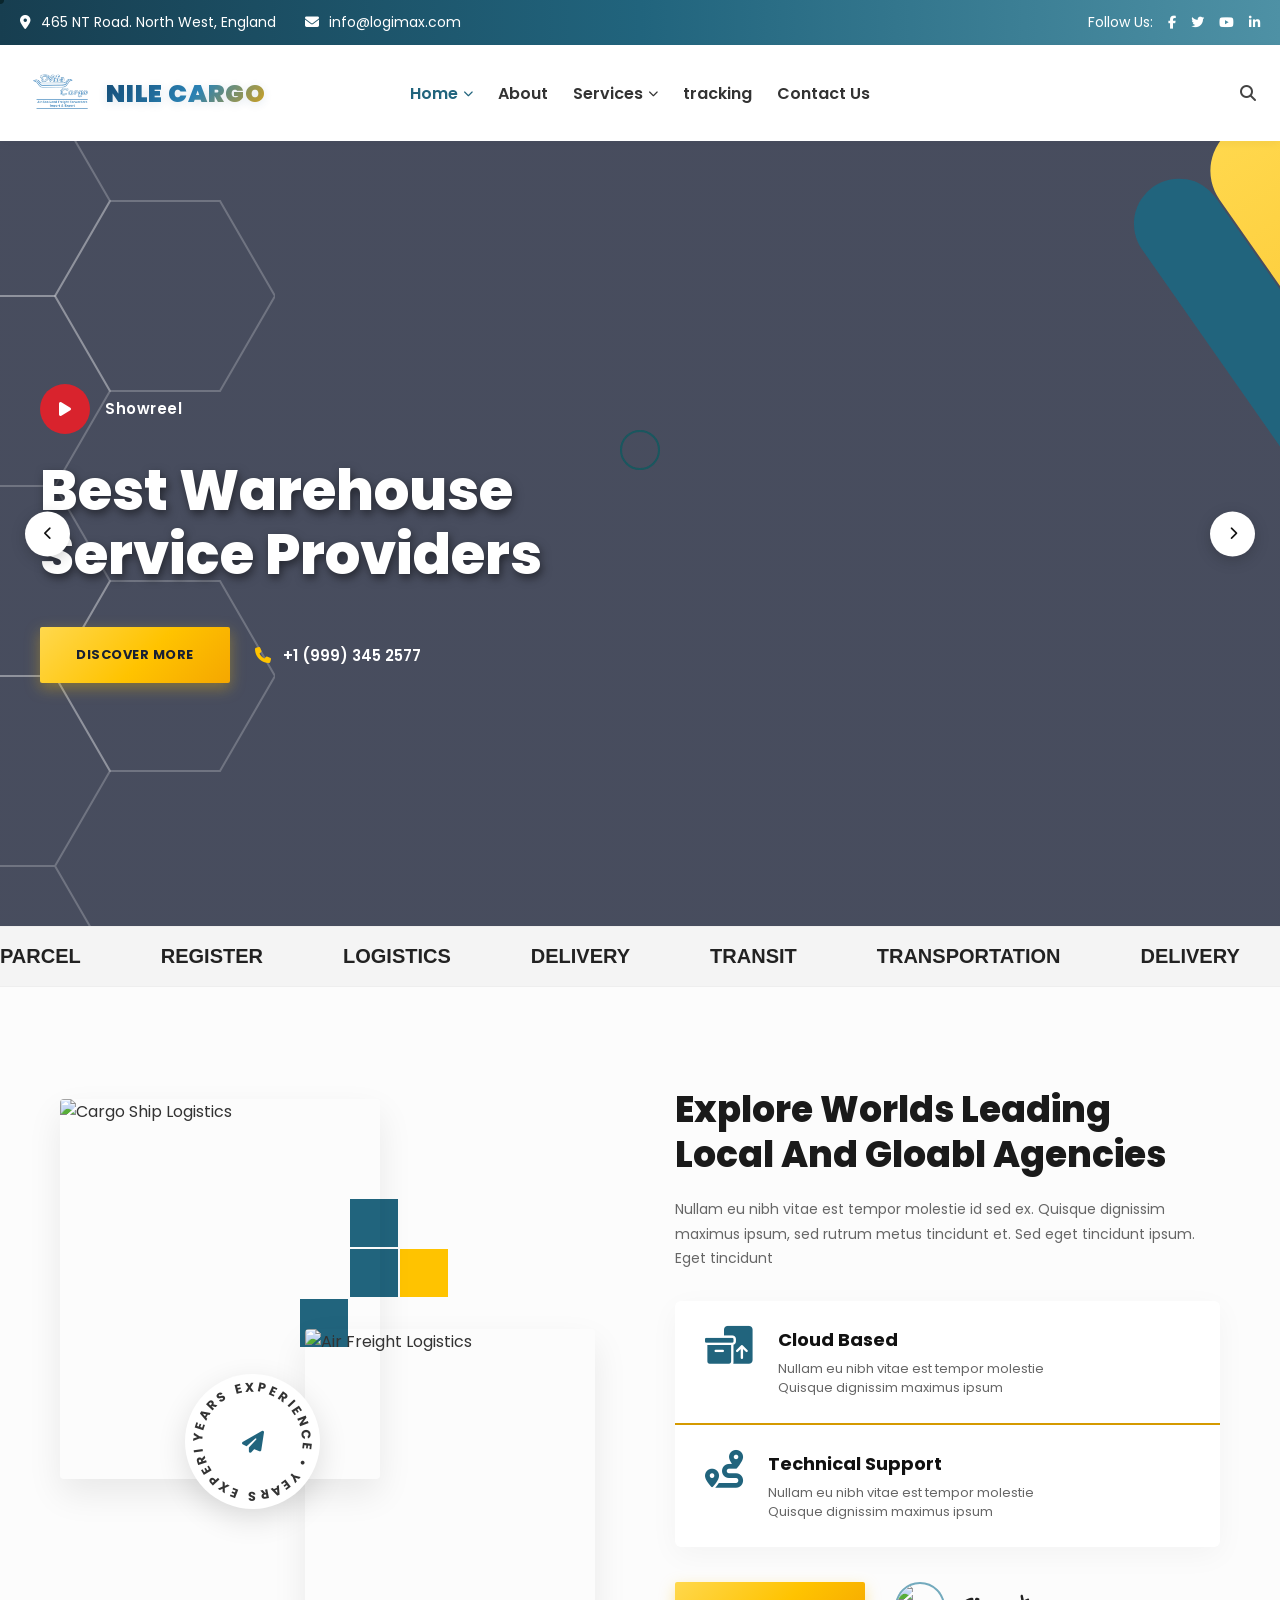
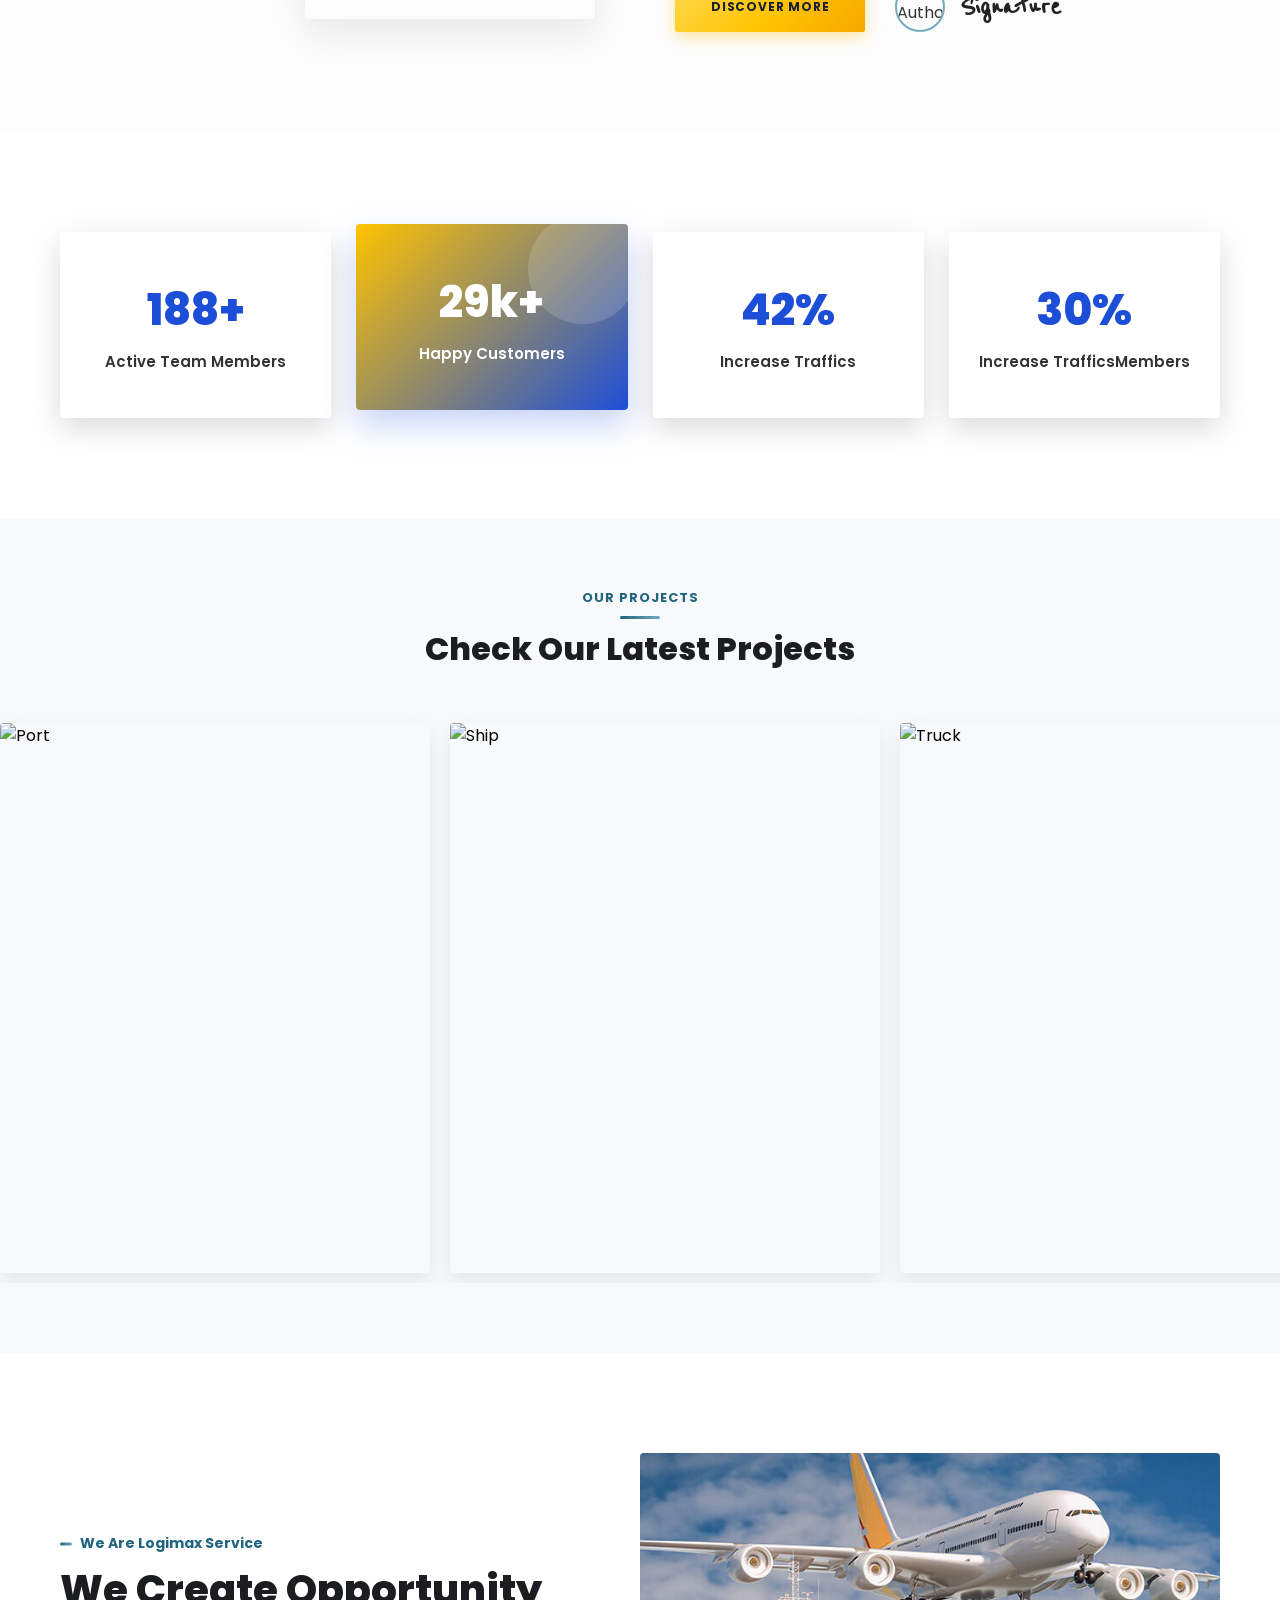
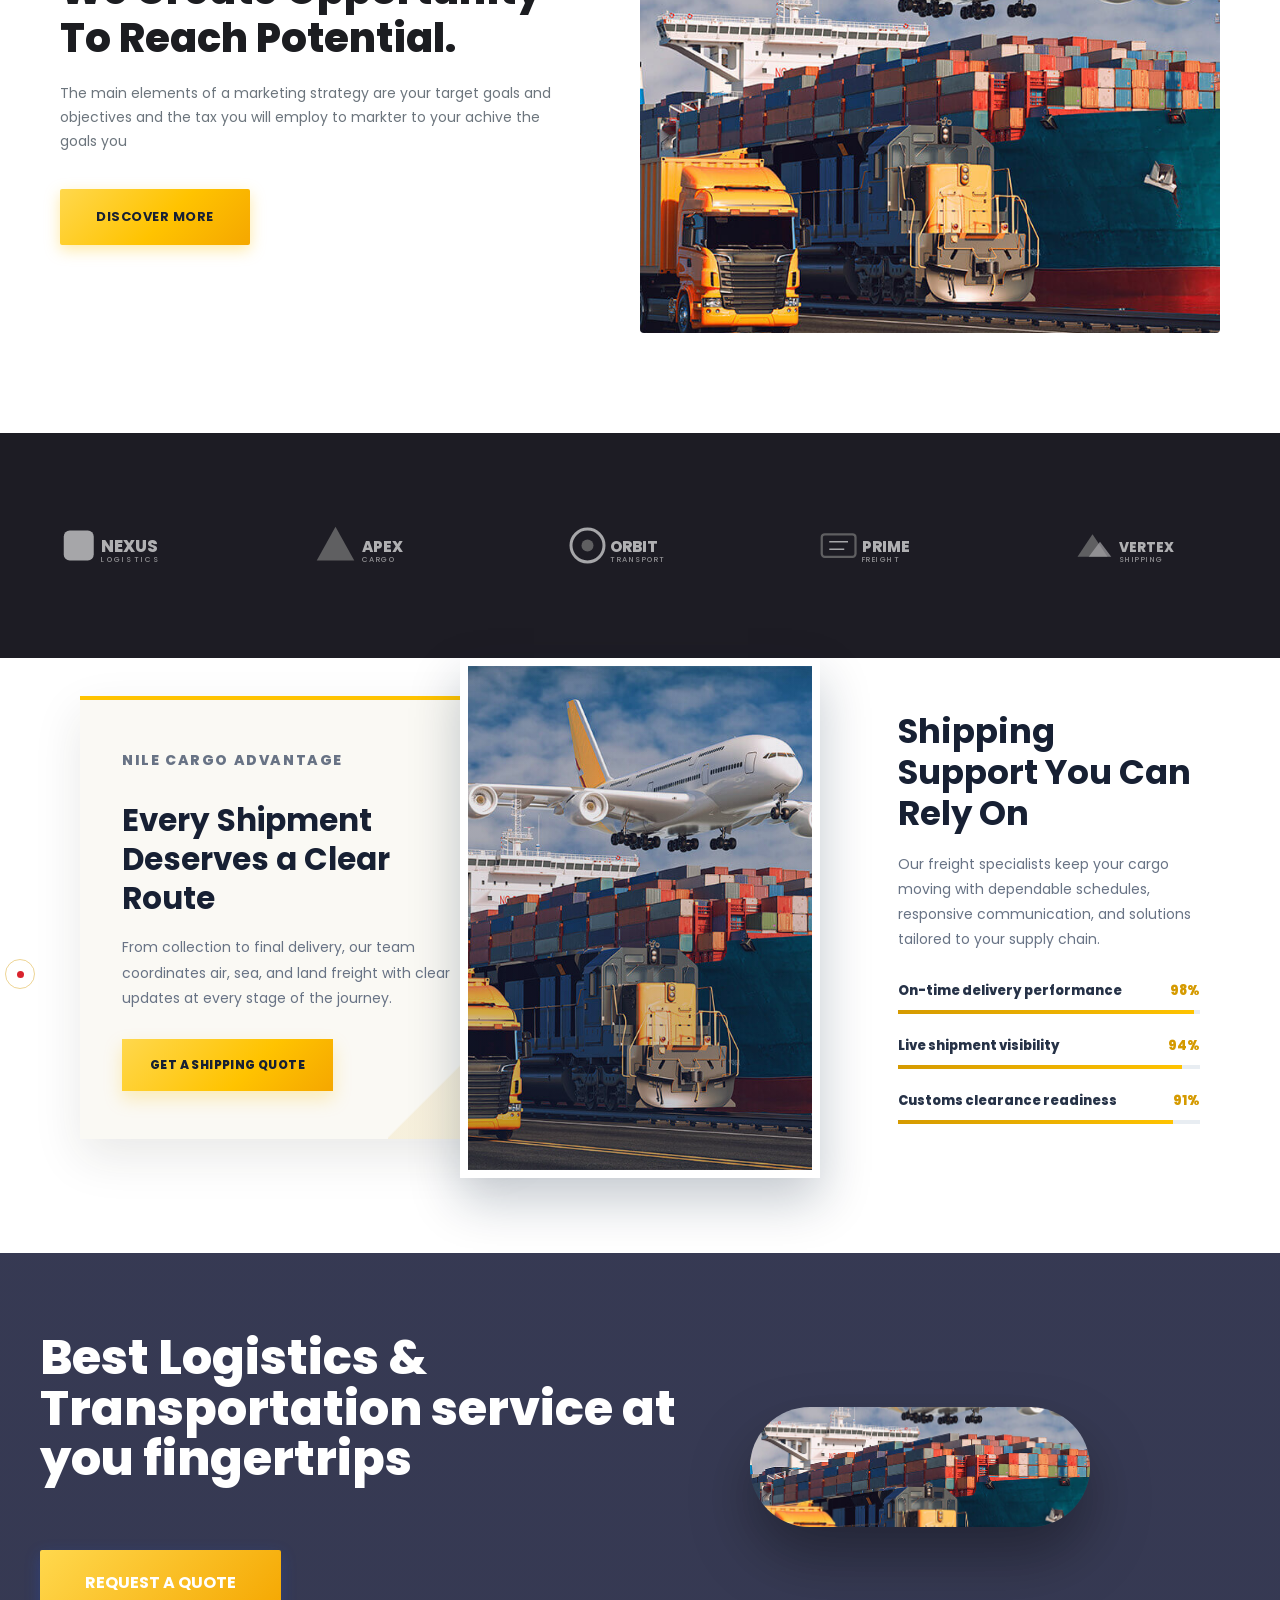
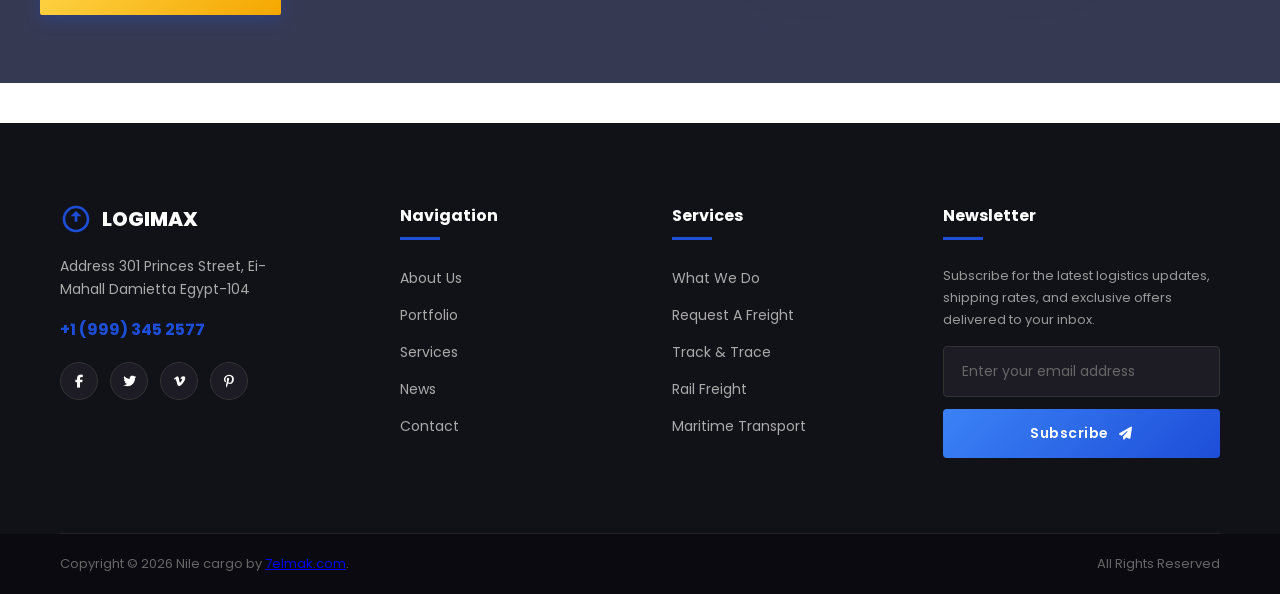
==== commit 833723c4: "Add files via upload" ====
--- a/index.html
+++ b/index.html
@@ -3,1058 +3,12 @@
 <head>
   <meta charset="UTF-8">
   <meta name="viewport" content="width=device-width, initial-scale=1.0">
-  <title>Nile Cargo - Transportation & Logistics</title>
+  <title>LOGIMAX - Transportation & Logistics</title>
   <link rel="stylesheet" href="https://cdnjs.cloudflare.com/ajax/libs/font-awesome/6.4.0/css/all.min.css">
   <link href="https://fonts.googleapis.com/css2?family=Poppins:wght@400;500;600;700;800;900&family=Reenie+Beanie&display=swap" rel="stylesheet">
+  <link rel="stylesheet" href="style.css">
   <style>
-    * { margin: 0; padding: 0; box-sizing: border-box; font-family: 'Poppins', sans-serif; }
-    body { overflow-x: hidden; }
-    .container { max-width: 1240px; margin: 0 auto; padding: 0 20px; }
-
-    .top-bar {
-      background: linear-gradient(90deg, #173e50 0%, #21647d 50%, #4e91a5 100%);
-      color: #ffffff; font-size: 14px; padding: 12px 0; position: relative; overflow: hidden;
-    }
-    .top-bar::before {
-      content: ''; position: absolute; top: 0; left: -100%; width: 100%; height: 100%;
-      background: linear-gradient(90deg, transparent, rgba(255,255,255,0.08), transparent);
-      animation: topBarShine 4s ease-in-out infinite;
-    }
-    @keyframes topBarShine { 0% { left: -100%; } 50% { left: 100%; } 100% { left: 100%; } }
-    .top-bar-container { max-width: none; padding: 0 20px; display: flex; justify-content: space-between; align-items: center; gap: 40px; }
-    .top-info span { margin-right: 25px; }
-    .top-info i { margin-right: 6px; }
-    .top-social { display: flex; align-items: center; gap: 15px; }
-    .top-social a { color: #ffffff; text-decoration: none; font-size: 13px; transition: transform 0.3s, opacity 0.3s; display: inline-block; }
-    .top-social a:hover { transform: translateY(-2px); opacity: 0.8; }
-
-    .navbar {
-      background-color: rgba(255, 255, 255, 0.98); height: 96px; display: flex; align-items: center;
-      position: sticky; top: 0; z-index: 100; box-shadow: 0 2px 10px rgba(0,0,0,0.05);
-      animation: headerSlideDown 0.8s cubic-bezier(0.25, 1, 0.5, 1) forwards;
-      transform-origin: top center; transition: all 0.4s cubic-bezier(0.25, 1, 0.5, 1);
-    }
-    .navbar.scrolled { height: 76px; background-color: rgba(255, 255, 255, 0.95); backdrop-filter: blur(12px); box-shadow: 0 8px 30px rgba(29, 78, 216, 0.12); border-bottom: 1px solid rgba(29, 78, 216, 0.08); }
-    .navbar.scrolled .logo-text { font-size: 20px; }
-    .navbar.scrolled .logo-image { width: 58px; height: 46px; }
-    .navbar.scrolled .nav-links a { font-size: 13px; }
-    @keyframes headerSlideDown { 0% { transform: translateY(-100%); opacity: 0; } 100% { transform: translateY(0); opacity: 1; } }
-    .navbar .nav-container { max-width: none; padding: 0 24px; width: 100%; display: flex; justify-content: space-between; align-items: center; position: relative; }
-    .logo { display: flex; align-items: center; gap: 10px; text-decoration: none; }
-    .logo-image { width: 72px; height: 56px; object-fit: contain; display: block; }
-    .logo-text { font-size: 25px; font-weight: 900; line-height: 1; letter-spacing: 0.8px; text-transform: uppercase; background: linear-gradient(135deg, #164e78 0%, #2d86b8 55%, #e1a816 100%); -webkit-background-clip: text; background-clip: text; color: transparent; text-shadow: 0 2px 10px rgba(22, 78, 120, 0.12); }
-    .nav-links { display: flex; gap: 25px; position: absolute; left: 50%; transform: translateX(-50%); }
-    .nav-links a { text-decoration: none; color: #333; font-size: 16px; font-weight: 600; display: flex; align-items: center; gap: 5px; transition: color 0.3s; }
-    .nav-links a.active, .nav-links a:hover { color: #21647d; }
-    .nav-links i { font-size: 10px; }
-    .nav-actions { display: flex; gap: 20px; color: #444; font-size: 16px; cursor: pointer; }
-
-    .hero-section { position: relative; height: calc(100vh - 115px); min-height: 550px; display: flex; align-items: center; overflow: hidden; }
-    .slides-container { position: absolute; top: 0; left: 0; width: 100%; height: 100%; z-index: 1; }
-    .slide { position: absolute; width: 100%; height: 100%; background-size: cover; background-position: center; opacity: 0; transform: scale(1.15); transition: opacity 1.2s cubic-bezier(0.4, 0, 0.2, 1), transform 1.2s cubic-bezier(0.4, 0, 0.2, 1); }
-    .slide.active { opacity: 1; transform: scale(1); }
-    .hex-pattern {
-      position: absolute;
-      top: 0;
-      left: 0;
-      width: 43%;
-      min-width: 360px;
-      height: 100%;
-      background-image: url("data:image/svg+xml,%3Csvg xmlns='http://www.w3.org/2000/svg' viewBox='0 0 330 380'%3E%3Cg fill='none' stroke='%23ffffff' stroke-opacity='.22' stroke-width='2'%3E%3Cpath d='M-55 95L0 0H110L165 95L110 190H0Z'/%3E%3Cpath d='M110 190L165 95H275L330 190L275 285H165Z'/%3E%3Cpath d='M-55 285L0 190H110L165 285L110 380H0Z'/%3E%3C/g%3E%3C/svg%3E");
-      background-repeat: repeat-y;
-      background-size: 330px 380px;
-      background-position: -55px -35px;
-      z-index: 2;
-      pointer-events: none;
-    }
-    .animated-banner-shapes { position: absolute; top: -80px; right: -50px; width: 500px; height: 120%; z-index: 3; pointer-events: none; }
-    .shape { position: absolute; transform: rotate(-35deg); transform-origin: top right; border-radius: 50px; }
-    .yellow-bar { width: 170px; height: 100%; background: linear-gradient(180deg, #ffd84d 0%, #f5a700 100%); top: 0; right: 0; animation: pulseBarYellow 3s ease-in-out infinite alternate; }
-    .red-bar { width: 90px; height: 75%; background-color: #21647d; top: 100px; right: 140px; animation: pulseBarRed 4s ease-in-out infinite alternate; }
-    @keyframes pulseBarYellow { 0% { transform: rotate(-35deg) translateY(0px) scale(1); filter: drop-shadow(0 0 10px rgba(29, 78, 216, 0.4)); } 100% { transform: rotate(-35deg) translateY(-25px) scale(1.03); filter: drop-shadow(0 0 30px rgba(29, 78, 216, 0.7)); } }
-    @keyframes pulseBarRed { 0% { transform: rotate(-35deg) translateY(0px) scale(1); } 100% { transform: rotate(-35deg) translateY(30px) scale(1.05); } }
-    .hero-content { position: relative; z-index: 4; color: #ffffff; width: 100%; }
-    .video-play-wrapper { display: flex; align-items: center; gap: 15px; margin-bottom: 25px; }
-    .play-btn { width: 50px; height: 50px; border-radius: 50%; background-color: #d9232d; border: none; color: #ffffff; font-size: 16px; cursor: pointer; display: flex; justify-content: center; align-items: center; box-shadow: 0 0 0 0 rgba(217, 35, 45, 0.55); animation: pulsePlay 2s infinite; transition: transform 0.3s; }
-    .play-btn:hover { transform: scale(1.1); }
-    @keyframes pulsePlay { 0% { box-shadow: 0 0 0 0 rgba(29, 78, 216, 0.7); } 70% { box-shadow: 0 0 0 20px rgba(29, 78, 216, 0); } 100% { box-shadow: 0 0 0 0 rgba(29, 78, 216, 0); } }
-    .showreel-text { font-size: 15px; font-weight: 600; letter-spacing: 0.5px; }
-    .hero-title { font-size: 56px; font-weight: 800; line-height: 1.15; margin-bottom: 40px; text-shadow: 2px 4px 10px rgba(0,0,0,0.5); animation: fadeInUp 0.8s cubic-bezier(0.25, 1, 0.5, 1) forwards; }
-    @keyframes fadeInUp { from { opacity: 0; transform: translateY(30px); } to { opacity: 1; transform: translateY(0); } }
-    .hero-cta { display: flex; align-items: center; gap: 25px; background: transparent; }
-    .btn-discover { display: inline-block; background: linear-gradient(135deg, #ffd84d 0%, #ffc300 55%, #f5a700 100%); color: #172033; padding: 18px 36px; font-weight: 700; font-size: 13px; text-decoration: none; letter-spacing: 0.5px; border-radius: 2px; transition: all 0.3s ease; box-shadow: 0 5px 15px rgba(255, 195, 0, 0.35); border: none; cursor: pointer; position: relative; overflow: hidden; }
-    .btn-discover::before { content: ''; position: absolute; top: 0; left: -100%; width: 100%; height: 100%; background: linear-gradient(90deg, transparent, rgba(255,255,255,0.2), transparent); transition: left 0.5s ease; }
-    .btn-discover:hover::before { left: 100%; }
-    .btn-discover:hover { background: linear-gradient(135deg, #ffe77a 0%, #ffcc19 50%, #ef9b00 100%); transform: translateY(-4px) scale(1.02); box-shadow: 0 12px 28px rgba(255, 174, 0, 0.55); }
-    .phone-box { display: flex; align-items: center; gap: 12px; background: transparent; color: #ffffff; font-size: 15px; font-weight: 600; padding: 0; }
-    .phone-box i { color: #ffc300; font-size: 16px; }
-    .slider-arrow { position: absolute; top: 50%; transform: translateY(-50%); width: 45px; height: 45px; background-color: #ffffff; color: #111; border: none; border-radius: 50%; cursor: pointer; z-index: 5; display: flex; justify-content: center; align-items: center; box-shadow: 0 4px 15px rgba(0,0,0,0.2); transition: background-color 0.3s, color 0.3s, transform 0.3s; }
-    .slider-arrow:hover { background-color: #21647d; color: #ffffff; transform: translateY(-50%) scale(1.1); }
-    .prev-arrow { left: 25px; } .next-arrow { right: 25px; }
-
-    .keywords-slider { width: 100%; overflow: hidden; background: #f4f4f4; padding: 18px 0; border-top: 1px solid #eee; border-bottom: 1px solid #eee; }
-    .keywords-track { display: flex; width: max-content; animation: scrollText 28s linear infinite; }
-    .keywords-track span { font-size: 20px; font-weight: 700; text-transform: uppercase; color: #222; margin-right: 80px; white-space: nowrap; font-family: Arial, sans-serif; }
-    .keywords-slider:hover .keywords-track { animation-play-state: paused; }
-    @keyframes scrollText { from { transform: translateX(0); } to { transform: translateX(-50%); } }
-
-    .about-features-section { padding: 100px 0; background-color: #fcfcfc; color: #333; overflow: hidden; }
-    .af-container { max-width: 1200px; margin: 0 auto; padding: 0 20px; }
-    .af-grid { display: grid; grid-template-columns: 1fr 1fr; gap: 70px; align-items: center; }
-    .af-image-wrapper { position: relative; height: 520px; }
-    .af-img-box { position: absolute; border-radius: 4px; overflow: hidden; box-shadow: 0 15px 35px rgba(0,0,0,0.08); transition: transform 0.5s ease; }
-    .af-img-box:hover { transform: translateY(-5px); }
-    .af-img-box img { width: 100%; height: 100%; object-fit: cover; display: block; }
-    .af-top-img { width: 320px; height: 380px; top: 0; left: 0; z-index: 2; }
-    .af-bottom-img { width: 290px; height: 290px; bottom: 0; right: 10px; z-index: 3; }
-    .af-deco-box { position: absolute; width: 48px; height: 48px; z-index: 1; }
-    .af-red-1 { background-color: #21647d; top: 100px; left: 290px; }
-    .af-red-2 { background-color: #21647d; top: 150px; left: 290px; }
-    .af-red-3 { background-color: #21647d; top: 200px; left: 240px; }
-    .af-yellow-1 { background-color: #ffc300; top: 150px; left: 340px; }
-    .af-badge { position: absolute; bottom: 110px; left: 125px; width: 135px; height: 135px; background-color: #ffffff; border-radius: 50%; box-shadow: 0 10px 30px rgba(0,0,0,0.12); z-index: 4; display: flex; justify-content: center; align-items: center; }
-    .af-badge-inner { position: relative; width: 100%; height: 100%; display: flex; justify-content: center; align-items: center; }
-    .af-badge-icon { font-size: 22px; color: #21647d; position: absolute; }
-    .af-badge-svg { width: 100%; height: 100%; animation: afRotateText 14s linear infinite; }
-    @keyframes afRotateText { from { transform: rotate(0deg); } to { transform: rotate(360deg); } }
-    .af-content-wrapper { animation: afFadeInUp 1s ease forwards; }
-    @keyframes afFadeInUp { from { opacity: 0; transform: translateY(30px); } to { opacity: 1; transform: translateY(0); } }
-    .af-heading { font-size: 36px; font-weight: 800; color: #1a1a1a; line-height: 1.25; margin-bottom: 20px; }
-    .af-description { color: #666; font-size: 14px; line-height: 1.75; margin-bottom: 30px; }
-    .af-cards-container { background-color: #ffffff; border-radius: 6px; box-shadow: 0 8px 30px rgba(0,0,0,0.04); overflow: hidden; margin-bottom: 35px; }
-    .af-card { padding: 25px 30px; display: flex; align-items: flex-start; gap: 25px; border-bottom: 2px solid #d59a00; transition: transform 0.3s ease, background-color 0.3s ease; }
-    .af-card:hover { background-color: #fafafa; }
-    .af-card.af-no-border { border-bottom: none; }
-    .af-card-icon { font-size: 38px; color: #21647d; line-height: 1; display: inline-block; perspective: 1000px; transition: transform 0.6s cubic-bezier(0.4, 0, 0.2, 1); }
-    .af-card:hover .af-card-icon { transform: rotateY(180deg); }
-    .af-card-content h3 { font-size: 18px; font-weight: 700; color: #111; margin-bottom: 6px; }
-    .af-card-content p { font-size: 13px; color: #666; line-height: 1.5; margin: 0; }
-    .af-footer { display: flex; align-items: center; gap: 30px; }
-    .af-btn-discover { background: linear-gradient(135deg, #ffd84d 0%, #ffc300 55%, #f5a700 100%); color: #172033; padding: 16px 36px; font-weight: 700; font-size: 12px; text-decoration: none; letter-spacing: 0.8px; border-radius: 2px; box-shadow: 0 5px 15px rgba(255, 195, 0, 0.35); transition: all 0.3s ease; position: relative; overflow: hidden; display: inline-block; }
-    .af-btn-discover::before { content: ''; position: absolute; top: 0; left: -100%; width: 100%; height: 100%; background: linear-gradient(90deg, transparent, rgba(255,255,255,0.2), transparent); transition: left 0.5s ease; }
-    .af-btn-discover:hover::before { left: 100%; }
-    .af-btn-discover:hover { background: linear-gradient(135deg, #ffe77a 0%, #ffcc19 50%, #ef9b00 100%); transform: translateY(-4px) scale(1.02); box-shadow: 0 12px 26px rgba(255, 174, 0, 0.55); }
-    .af-author { display: flex; align-items: center; gap: 15px; }
-    .af-author-img { width: 50px; height: 50px; border-radius: 50%; object-fit: cover; border: 2px solid #73aabd; }
-    .af-signature { font-family: 'Reenie Beanie', cursive; font-size: 32px; color: #222; font-weight: bold; }
-
-    .counter-section { padding: 100px 0; background: linear-gradient(rgba(29, 78, 216, 0.88), rgba(30, 58, 138, 0.92)), url('https://images.unsplash.com/photo-1494412574643-ff11b0a5c1c3?auto=format&fit=crop&w=1920&q=80'); background-size: cover; background-position: center; background-attachment: fixed; position: relative; }
-    .counter-container { max-width: 1200px; margin: 0 auto; padding: 0 20px; }
-    .counter-grid { display: grid; grid-template-columns: repeat(4, 1fr); gap: 25px; }
-    .counter-card { position: relative; background-color: rgba(255,255,255,0.95); padding: 45px 20px; text-align: center; border-radius: 4px; box-shadow: 0 10px 30px rgba(0,0,0,0.15); cursor: pointer; overflow: hidden; z-index: 1; transition: transform 0.4s cubic-bezier(0.25, 1, 0.5, 1), box-shadow 0.4s ease, color 0.4s ease; }
-    .counter-card::before { content: ''; position: absolute; top: 0; left: 0; width: 100%; height: 100%; background: linear-gradient(135deg, #ffc300 0%, #1d4ed8 100%); opacity: 0; z-index: -2; transition: opacity 0.4s ease; }
-    .counter-card::after { content: ''; position: absolute; top: -10px; right: -10px; width: 110px; height: 110px; background: rgba(255,255,255,0.15); border-radius: 50% 0 50% 50%; transform: scale(0); z-index: -1; transition: transform 0.4s cubic-bezier(0.25, 1, 0.5, 1); }
-
-    .reveal { opacity: 0; transform: translateY(40px); transition: opacity 0.8s cubic-bezier(0.25, 1, 0.5, 1), transform 0.8s cubic-bezier(0.25, 1, 0.5, 1); }
-    .reveal.revealed { opacity: 1; transform: translateY(0); }
-    .reveal-left { opacity: 0; transform: translateX(-60px); transition: opacity 0.9s cubic-bezier(0.25, 1, 0.5, 1), transform 0.9s cubic-bezier(0.25, 1, 0.5, 1); }
-    .reveal-left.revealed { opacity: 1; transform: translateX(0); }
-    .reveal-right { opacity: 0; transform: translateX(60px); transition: opacity 0.9s cubic-bezier(0.25, 1, 0.5, 1), transform 0.9s cubic-bezier(0.25, 1, 0.5, 1); }
-    .reveal-right.revealed { opacity: 1; transform: translateX(0); }
-    .reveal-scale { opacity: 0; transform: scale(0.85); transition: opacity 0.8s cubic-bezier(0.25, 1, 0.5, 1), transform 0.8s cubic-bezier(0.25, 1, 0.5, 1); }
-    .reveal-scale.revealed { opacity: 1; transform: scale(1); }
-    .reveal-delay-1 { transition-delay: 0.1s; } .reveal-delay-2 { transition-delay: 0.2s; } .reveal-delay-3 { transition-delay: 0.3s; } .reveal-delay-4 { transition-delay: 0.4s; }
-
-    .counter-number { font-size: 44px; font-weight: 800; color: #1d4ed8; margin-bottom: 8px; transition: color 0.4s ease; font-variant-numeric: tabular-nums; }
-    .counter-title { font-size: 15px; font-weight: 600; color: #333; transition: color 0.4s ease; }
-    .counter-card:hover, .counter-card.active-default { transform: translateY(-8px); box-shadow: 0 15px 35px rgba(29, 78, 216, 0.25); }
-    .counter-card:hover::before, .counter-card.active-default::before { opacity: 1; }
-    .counter-card:hover::after, .counter-card.active-default::after { transform: scale(1); }
-    .counter-card:hover .counter-number, .counter-card:hover .counter-title, .counter-card.active-default .counter-number, .counter-card.active-default .counter-title { color: #ffffff; }
-
-    .projects-section-full { width: 100vw; position: relative; left: 50%; right: 50%; margin-left: -50vw; margin-right: -50vw; padding: 70px 0; background-color: #f8f9fa; overflow: hidden; user-select: none; }
-    .projects-header { text-align: center; margin-bottom: 40px; }
-    .projects-subtitle { color: #21647d; font-size: 13px; font-weight: 700; text-transform: uppercase; letter-spacing: 1px; display: block; margin-bottom: 6px; position: relative; }
-    .projects-subtitle::after { content: ''; display: block; width: 40px; height: 3px; background: linear-gradient(90deg, #21647d, #73aabd); margin: 8px auto 0; border-radius: 2px; }
-    .projects-title { font-size: 32px; font-weight: 800; color: #1c1d21; }
-    .slider-container { width: 100%; overflow: hidden; cursor: grab; position: relative; padding: 10px 0; }
-    .slider-container:active { cursor: grabbing; }
-    .projects-track { display: flex; gap: 20px; width: max-content; transition: transform 0.95s cubic-bezier(0.25, 1, 0.35, 1); will-change: transform; }
-    .project-card { width: 430px; height: 550px; flex-shrink: 0; position: relative; border-radius: 4px; overflow: hidden; box-shadow: 0 10px 25px rgba(0,0,0,0.08); }
-    .project-card img { width: 100%; height: 100%; object-fit: cover; display: block; transition: transform 0.8s ease; pointer-events: none; }
-    .project-card:hover img { transform: scale(1.08); }
-    .project-overlay-dark { position: absolute; top: 0; left: 0; width: 100%; height: 100%; background: rgba(0,0,0,0.55); opacity: 0; transition: opacity 0.5s cubic-bezier(0.25, 1, 0.5, 1); z-index: 1; pointer-events: none; }
-    .project-card:hover .project-overlay-dark { opacity: 1; }
-    .project-overlay { position: absolute; bottom: -120px; left: -120px; width: 150%; height: 250px; background: linear-gradient(135deg, #21647d 0%, #173e50 100%); transform: rotate(-25deg); opacity: 0; transition: all 0.5s cubic-bezier(0.25, 1, 0.5, 1); z-index: 2; pointer-events: none; }
-    .project-card:hover .project-overlay { opacity: 1; bottom: -50px; left: -30px; }
-    .project-details { position: absolute; bottom: 20px; left: 20px; right: 20px; z-index: 3; opacity: 0; transform: translateY(20px); transition: all 0.4s ease 0.1s; pointer-events: none; }
-    .project-card:hover .project-details { opacity: 1; transform: translateY(0); }
-    .arrow-btn { width: 38px; height: 38px; background-color: #1c1d21; color: #ffffff; border-radius: 50%; display: flex; justify-content: center; align-items: center; font-size: 13px; margin-bottom: 10px; box-shadow: 0 4px 10px rgba(0,0,0,0.3); }
-    .project-category { font-size: 11px; color: #e0e0e0; font-weight: 500; display: block; margin-bottom: 2px; }
-    .project-name { font-size: 15px; font-weight: 700; color: #ffffff; line-height: 1.25; }
-
-    .opportunity-section { width: 100%; padding: 100px 0; background-color: #ffffff; }
-    .opportunity-container { max-width: 1200px; margin: 0 auto; padding: 0 20px; display: flex; align-items: center; justify-content: space-between; gap: 60px; }
-    .opportunity-content { flex: 1; max-width: 520px; }
-    .opportunity-subtitle { color: #21647d; font-size: 14px; font-weight: 700; text-transform: capitalize; display: block; margin-bottom: 12px; position: relative; padding-left: 20px; }
-    .opportunity-subtitle::before { content: ''; position: absolute; left: 0; top: 50%; transform: translateY(-50%); width: 12px; height: 3px; background: linear-gradient(90deg, #21647d, #73aabd); border-radius: 2px; }
-    .opportunity-title { font-size: 40px; font-weight: 800; color: #1c1d21; line-height: 1.2; margin-bottom: 20px; }
-    .opportunity-description { font-size: 14px; color: #6c757d; line-height: 1.7; margin-bottom: 35px; }
-    .opportunity-image-wrapper { flex: 1; max-width: 580px; height: 480px; border-radius: 4px; overflow: hidden; }
-    .opportunity-img { width: 100%; height: 100%; object-fit: cover; display: block; }
-
-    /* ===== Clients Section - UPDATED ===== */
-    .clients {
-      background: #1d1c24;
-      padding: 90px 0;
-    }
-
-    .clients .container {
-      max-width: 1200px;
-      margin: auto;
-      display: flex;
-      justify-content: space-between;
-      align-items: center;
-      gap: 60px;
-      flex-wrap: wrap;
-    }
-
-    .client {
-      display: flex;
-      align-items: center;
-      justify-content: center;
-      transition: 0.45s ease;
-    }
-
-    .client-logo {
-      width: 150px;
-      max-width: 100%;
-      filter: grayscale(100%) brightness(1.5);
-      opacity: 0.65;
-      transition: filter 0.45s ease, opacity 0.45s ease, transform 0.45s ease;
-    }
-
-    .client:hover .client-logo {
-      filter: grayscale(0%) brightness(1.2) drop-shadow(0 0 12px rgba(255,255,255,0.18));
-      opacity: 1;
-      transform: scale(1.08);
-    }
-
-    /* ===== Shipping Support Section ===== */
-    .shipping-support { background: #ffffff; padding: 0 0 55px; overflow: visible; }
-    .shipping-support-grid { max-width: 1160px; min-height: 430px; margin: 0 auto; padding: 0 20px; display: grid; grid-template-columns: 1fr 360px 1fr; align-items: center; position: relative; }
-    .shipping-support-intro { position: relative; z-index: 2; margin-right: -58px; padding: 48px 42px; background: #faf9f4; border-top: 4px solid #ffc300; box-shadow: 0 18px 45px rgba(44, 41, 31, 0.1); }
-    .shipping-support-intro::before { content: ''; position: absolute; right: 0; bottom: 0; width: 130px; height: 130px; opacity: 0.8; background: linear-gradient(135deg, transparent 49%, rgba(213, 154, 0, 0.12) 50%); pointer-events: none; }
-    .shipping-support-intro > * { position: relative; z-index: 1; }
-    .shipping-support-kicker { color: #d59a00; font-size: 12px; font-weight: 800; letter-spacing: 1.6px; text-transform: uppercase; margin-bottom: 14px; }
-    .shipping-support h2 { color: #172033; font-size: 31px; line-height: 1.25; margin-bottom: 18px; }
-    .shipping-support p { color: #687385; font-size: 14px; line-height: 1.8; margin-bottom: 28px; }
-    .shipping-support-btn { display: inline-block; background: linear-gradient(135deg, #ffd84d, #ffc300 60%, #f5a700); color: #172033; padding: 17px 28px; font-size: 12px; font-weight: 800; text-decoration: none; letter-spacing: 0.4px; transition: transform 0.3s ease, box-shadow 0.3s ease; box-shadow: 0 8px 18px rgba(255, 195, 0, 0.25); }
-    .shipping-support-btn:hover { transform: translateY(-4px); box-shadow: 0 13px 25px rgba(245, 167, 0, 0.42); }
-    .shipping-support-photo { height: 520px; overflow: hidden; position: relative; z-index: 3; transform: translateY(-92px); box-shadow: 0 22px 48px rgba(10, 30, 54, 0.24); border: 8px solid #ffffff; }
-    .shipping-support-photo::after { content: ''; position: absolute; inset: 0; background: linear-gradient(180deg, rgba(11, 35, 66, 0.02), rgba(11, 35, 66, 0.26)); }
-    .shipping-support-photo img { width: 100%; height: 100%; object-fit: cover; object-position: center; display: block; }
-    .shipping-support-info { padding-left: 78px; }
-    .shipping-support-info h2 { color: #172033; font-size: 34px; line-height: 1.2; margin-bottom: 18px; }
-    .shipping-support-info > p { color: #687385; font-size: 14px; line-height: 1.8; margin-bottom: 28px; }
-    .shipping-metric { margin-top: 22px; }
-    .shipping-metric-label { display: flex; justify-content: space-between; gap: 18px; color: #263247; font-size: 13px; font-weight: 800; margin-bottom: 9px; }
-    .shipping-metric-label span:last-child { color: #d59a00; }
-    .shipping-metric-bar { height: 4px; background: #e8edf2; overflow: hidden; }
-    .shipping-metric-bar span { display: block; height: 100%; background: linear-gradient(90deg, #d59a00, #ffc300); }
-    .shipping-support-mark { position: absolute; left: -55px; top: 58%; width: 30px; height: 30px; border: 1px solid rgba(213, 154, 0, 0.42); border-radius: 50%; }
-    .shipping-support-mark::after { content: ''; position: absolute; width: 7px; height: 7px; inset: 0; margin: auto; background: #d9232d; border-radius: 50%; }
-
-    /* ===== CTA Hero Section ===== */
-    .cta-hero {
-      position: relative;
-      overflow: hidden;
-      min-height: 430px;
-      display: flex;
-      align-items: center;
-      background: linear-gradient(rgba(10,14,45,0.82), rgba(10,14,45,0.82)),
-                  url("https://images.unsplash.com/photo-1565891741441-64926e441838?w=1600&auto=format&fit=crop");
-      background-size: cover;
-      background-position: center;
-    }
-
-    .cta-hero .container {
-      display: flex;
-      justify-content: space-between;
-      align-items: center;
-    }
-
-    .cta-hero-content {
-      width: 55%;
-      color: #fff;
-    }
-
-    .cta-hero h1 {
-      line-height: 1.05;
-      margin: 20px 0;
-      font-size: 48px;
-      font-weight: 800;
-    }
-
-    .cta-hero-btn {
-      margin-top: 45px;
-      display: inline-block;
-      background: linear-gradient(135deg, #ffd84d 0%, #f5a700 100%);
-      color: #ffffff;
-      padding: 20px 45px;
-      text-decoration: none;
-      font-weight: 700;
-      transition: all 0.4s ease;
-      border-radius: 2px;
-      box-shadow: 0 5px 15px rgba(29, 78, 216, 0.3);
-      position: relative;
-      overflow: hidden;
-    }
-
-    .cta-hero-btn::before {
-      content: '';
-      position: absolute;
-      top: 0;
-      left: -100%;
-      width: 100%;
-      height: 100%;
-      background: linear-gradient(90deg, transparent, rgba(255,255,255,0.2), transparent);
-      transition: left 0.5s ease;
-    }
-
-    .cta-hero-btn:hover::before {
-      left: 100%;
-    }
-
-    .cta-hero-btn:hover {
-      background: linear-gradient(135deg, #ffe77a 0%, #d59a00 100%);
-      transform: translateY(-5px);
-      box-shadow: 0 10px 25px rgba(29, 78, 216, 0.45);
-    }
-
-    .cta-hero-card {
-      width: 340px;
-      height: 120px;
-      border-radius: 100px;
-      overflow: hidden;
-      box-shadow: 0 30px 60px rgba(0,0,0,0.35);
-      margin-right: 150px;
-    }
-
-    .cta-hero-card img {
-      width: 100%;
-      height: 100%;
-      object-fit: cover;
-      transition: 0.5s;
-    }
-
-    .cta-hero-card:hover img {
-      transform: scale(1.1);
-    }
-
-    /* ===== Business Feature Section - FIXED ===== */
-    .business-feature-section {
-      display: flex;
-      flex-direction: row;
-      flex-wrap: nowrap;
-      background: #fff;
-      overflow: hidden;
-    }
-
-    .business-left {
-      flex: 0 0 50%;
-      width: 50%;
-      min-height: 500px;
-      position: relative;
-      overflow: hidden;
-    }
-
-    .business-img {
-      width: 100%;
-      height: 100%;
-      object-fit: cover;
-      display: block;
-      transition: transform 0.8s ease;
-    }
-
-    .business-left:hover .business-img {
-      transform: scale(1.05);
-    }
-
-    .business-right {
-      flex: 0 0 50%;
-      width: 50%;
-      padding: 80px 60px;
-      position: relative;
-      display: flex;
-      flex-direction: column;
-      justify-content: center;
-    }
-
-    .spinning-circle-wrapper {
-      position: absolute;
-      top: 40px;
-      right: 40px;
-      width: 80px;
-      height: 80px;
-      animation: spinCircle 20s linear infinite;
-    }
-
-    .spinning-circle {
-      width: 100%;
-      height: 100%;
-    }
-
-    @keyframes spinCircle {
-      from { transform: rotate(0deg); }
-      to { transform: rotate(360deg); }
-    }
-
-    .business-title {
-      font-size: 36px;
-      font-weight: 800;
-      color: #1c1d21;
-      line-height: 1.25;
-      margin-bottom: 20px;
-    }
-
-    .business-title .strike-through {
-      text-decoration: line-through;
-      text-decoration-color: #d59a00;
-    }
-
-    .business-desc {
-      font-size: 14px;
-      color: #6c757d;
-      line-height: 1.75;
-      margin-bottom: 35px;
-      max-width: 480px;
-    }
-
-    .business-boxes {
-      display: flex;
-      gap: 20px;
-      margin-bottom: 35px;
-    }
-
-    .box-item {
-      flex: 1;
-      padding: 25px;
-      border-radius: 4px;
-      display: flex;
-      align-items: center;
-      gap: 15px;
-      transition: transform 0.3s ease, box-shadow 0.3s ease;
-    }
-
-    .box-item:hover {
-      transform: translateY(-5px);
-      box-shadow: 0 10px 25px rgba(0,0,0,0.1);
-    }
-
-    .gray-box {
-      background: #f4f4f4;
-    }
-
-    .red-box {
-      background: #21647d;
-      color: #fff;
-    }
-
-    .box-icon {
-      font-size: 28px;
-      width: 50px;
-      height: 50px;
-      display: flex;
-      align-items: center;
-      justify-content: center;
-      background: rgba(255,255,255,0.2);
-      border-radius: 50%;
-    }
-
-    .red-box .box-icon {
-      background: rgba(255,255,255,0.15);
-    }
-
-    .box-info h4 {
-      font-size: 16px;
-      font-weight: 700;
-      line-height: 1.3;
-      margin: 0;
-    }
-
-    .gray-box .box-info h4 {
-      color: #1c1d21;
-    }
-
-    .business-footer {
-      display: flex;
-      align-items: center;
-      gap: 30px;
-    }
-
-    .btn-red {
-      background: #ffc300;
-      color: #fff;
-      padding: 16px 36px;
-      font-weight: 700;
-      font-size: 12px;
-      text-decoration: none;
-      letter-spacing: 0.8px;
-      border-radius: 2px;
-      transition: all 0.3s ease;
-      display: inline-block;
-      border: none;
-      cursor: pointer;
-    }
-
-    .btn-red:hover {
-      background: #d59a00;
-      transform: translateY(-2px);
-      box-shadow: 0 8px 20px rgba(29, 78, 216, 0.3);
-    }
-
-    .signature-text {
-      font-family: 'Reenie Beanie', cursive;
-      font-size: 32px;
-      color: #222;
-    }
-
-    /* ===== Blog Section ===== */
-    .blog-section {
-      padding: 100px 0;
-      background: #f8f9fa;
-    }
-
-    .badge-title {
-      color: #21647d;
-      font-size: 13px;
-      font-weight: 700;
-      text-transform: uppercase;
-      letter-spacing: 1px;
-      display: block;
-      margin-bottom: 6px;
-      text-align: center;
-      position: relative;
-    }
-
-    .badge-title::after {
-      content: '';
-      display: block;
-      width: 40px;
-      height: 3px;
-      background: linear-gradient(90deg, #21647d, #73aabd);
-      margin: 8px auto 0;
-      border-radius: 2px;
-    }
-
-    .section-heading {
-      font-size: 32px;
-      font-weight: 800;
-      color: #1c1d21;
-      text-align: center;
-      margin-bottom: 50px;
-    }
-
-    .blog-grid {
-      display: grid;
-      grid-template-columns: repeat(3, 1fr);
-      gap: 25px;
-    }
-
-    .blog-card {
-      position: relative;
-      border-radius: 4px;
-      overflow: hidden;
-      height: 420px;
-      cursor: pointer;
-      box-shadow: 0 10px 25px rgba(0,0,0,0.08);
-    }
-
-    .blog-card img {
-      width: 100%;
-      height: 100%;
-      object-fit: cover;
-      display: block;
-      transition: transform 0.8s ease;
-    }
-
-    .blog-card:hover img {
-      transform: scale(1.1);
-    }
-
-    .blog-overlay {
-      position: absolute;
-      top: 0;
-      left: 0;
-      width: 100%;
-      height: 100%;
-      background: linear-gradient(to top, rgba(0,0,0,0.85) 0%, rgba(0,0,0,0.2) 50%, transparent 100%);
-      z-index: 1;
-    }
-
-    .blog-date {
-      position: absolute;
-      top: 20px;
-      left: 20px;
-      width: 55px;
-      height: 55px;
-      background: #21647d;
-      color: #fff;
-      display: flex;
-      flex-direction: column;
-      align-items: center;
-      justify-content: center;
-      border-radius: 4px;
-      font-weight: 800;
-      font-size: 18px;
-      z-index: 2;
-      line-height: 1;
-    }
-
-    .blog-date span {
-      font-size: 11px;
-      font-weight: 600;
-      text-transform: uppercase;
-      margin-top: 2px;
-    }
-
-    .blog-content {
-      position: absolute;
-      bottom: 0;
-      left: 0;
-      width: 100%;
-      padding: 25px;
-      z-index: 2;
-      color: #fff;
-    }
-
-    .blog-category {
-      font-size: 12px;
-      font-weight: 600;
-      margin-bottom: 10px;
-      display: flex;
-      align-items: center;
-      gap: 6px;
-      color: #21647d;
-    }
-
-    .blog-category i {
-      font-size: 11px;
-    }
-
-    .blog-title {
-      font-size: 18px;
-      font-weight: 700;
-      line-height: 1.35;
-      margin-bottom: 15px;
-    }
-
-    .blog-action {
-      display: flex;
-      align-items: center;
-      gap: 8px;
-      font-size: 13px;
-      font-weight: 600;
-      color: #73aabd;
-      transition: gap 0.3s ease;
-    }
-
-    .blog-card:hover .blog-action {
-      gap: 14px;
-    }
-
-    /* ===== Footer ===== */
-    .site-footer {
-      background: #111118;
-      color: #aaa;
-      padding: 80px 0 0;
-    }
-
-    .footer-container {
-      max-width: 1200px;
-      margin: 0 auto;
-      padding: 0 20px;
-    }
-
-    .footer-grid {
-      display: grid;
-      grid-template-columns: 1.3fr 1fr 1fr 1.2fr;
-      gap: 40px;
-      padding-bottom: 60px;
-      border-bottom: 1px solid #222;
-    }
-
-    .footer-logo {
-      display: flex;
-      align-items: center;
-      gap: 10px;
-      text-decoration: none;
-      color: #fff;
-      font-weight: 800;
-      font-size: 20px;
-      margin-bottom: 20px;
-    }
-
-    .footer-address {
-      font-size: 14px;
-      line-height: 1.7;
-      margin-bottom: 15px;
-    }
-
-    .footer-phone {
-      color: #1d4ed8;
-      font-weight: 700;
-      font-size: 16px;
-      text-decoration: none;
-      display: block;
-      margin-bottom: 20px;
-    }
-
-    .social-links {
-      display: flex;
-      gap: 12px;
-    }
-
-    .social-icon {
-      width: 38px;
-      height: 38px;
-      border-radius: 50%;
-      background: #1d1c24;
-      color: #fff;
-      display: flex;
-      align-items: center;
-      justify-content: center;
-      text-decoration: none;
-      font-size: 13px;
-      transition: all 0.3s ease;
-      border: 1px solid #333;
-    }
-
-    .social-icon:hover {
-      background: #1d4ed8;
-      border-color: #1d4ed8;
-      transform: translateY(-3px);
-    }
-
-    .footer-title {
-      color: #fff;
-      font-size: 16px;
-      font-weight: 700;
-      margin-bottom: 25px;
-      position: relative;
-      padding-bottom: 12px;
-    }
-
-    .footer-title::after {
-      content: '';
-      position: absolute;
-      bottom: 0;
-      left: 0;
-      width: 40px;
-      height: 3px;
-      background: #1d4ed8;
-    }
-
-    .footer-links {
-      list-style: none;
-      padding: 0;
-      margin: 0;
-    }
-
-    .footer-links li {
-      margin-bottom: 12px;
-    }
-
-    .footer-links a {
-      color: #aaa;
-      text-decoration: none;
-      font-size: 14px;
-      transition: all 0.3s ease;
-      display: inline-block;
-    }
-
-    .footer-links a:hover {
-      color: #1d4ed8;
-      padding-left: 5px;
-    }
-
-    .subscribe-box {
-      display: flex;
-      flex-direction: column;
-      gap: 12px;
-      margin-bottom: 15px;
-    }
-
-    .subscribe-input {
-      width: 100%;
-      padding: 14px 18px;
-      border: 1px solid #333;
-      background: #1d1c24;
-      color: #fff;
-      font-size: 14px;
-      border-radius: 4px;
-      outline: none;
-      transition: all 0.3s ease;
-    }
-
-    .subscribe-input:focus {
-      border-color: #1d4ed8;
-      box-shadow: 0 0 0 3px rgba(29, 78, 216, 0.15);
-    }
-
-    .subscribe-input::placeholder {
-      color: #666;
-    }
-
-    .subscribe-btn {
-      width: 100%;
-      background: linear-gradient(135deg, #3b82f6 0%, #1d4ed8 100%);
-      color: #fff;
-      border: none;
-      border-radius: 4px;
-      cursor: pointer;
-      font-size: 14px;
-      font-weight: 600;
-      padding: 14px 18px;
-      transition: all 0.3s ease;
-      display: flex;
-      align-items: center;
-      justify-content: center;
-      gap: 10px;
-      letter-spacing: 0.5px;
-      position: relative;
-      overflow: hidden;
-    }
-
-    .subscribe-btn::before {
-      content: '';
-      position: absolute;
-      top: 0;
-      left: -100%;
-      width: 100%;
-      height: 100%;
-      background: linear-gradient(90deg, transparent, rgba(255,255,255,0.2), transparent);
-      transition: left 0.5s ease;
-    }
-
-    .subscribe-btn:hover::before {
-      left: 100%;
-    }
-
-    .subscribe-btn:hover {
-      background: linear-gradient(135deg, #2563eb 0%, #1e3a8a 100%);
-      transform: translateY(-2px);
-      box-shadow: 0 8px 20px rgba(29, 78, 216, 0.3);
-    }
-
-    .subscribe-btn i {
-      font-size: 13px;
-      transition: transform 0.3s ease;
-    }
-
-    .subscribe-btn:hover i {
-      transform: translateX(4px);
-    }
-
-    .subscribe-desc {
-      font-size: 13px;
-      line-height: 1.7;
-      color: #999;
-      margin-bottom: 15px;
-    }
-
-    .footer-bottom {
-      background: #0a0a10;
-      padding: 20px 0;
-    }
-
-    .footer-bottom-container {
-      max-width: 1200px;
-      margin: 0 auto;
-      padding: 0 20px;
-      display: flex;
-      justify-content: space-between;
-      align-items: center;
-      font-size: 13px;
-      color: #666;
-    }
-
-    /* ===== Custom Cursor ===== */
-    .custom-cursor {
-      position: fixed;
-      top: 0;
-      left: 0;
-      pointer-events: none;
-      z-index: 9999;
-      mix-blend-mode: difference;
-    }
-
-    .cursor-dot {
-      width: 8px;
-      height: 8px;
-      background: #21647d;
-      border-radius: 50%;
-      position: fixed;
-      transform: translate(-50%, -50%);
-    }
-
-    .cursor-ring {
-      width: 40px;
-      height: 40px;
-      border: 2px solid #21647d;
-      border-radius: 50%;
-      position: fixed;
-      transform: translate(-50%, -50%);
-      transition: width 0.2s, height 0.2s, border-color 0.2s;
-    }
-
-    .cursor-hover {
-      width: 60px;
-      height: 60px;
-      border: 2px solid transparent;
-      background: rgba(29, 78, 216, 0.15);
-      border-radius: 50%;
-      position: fixed;
-      transform: translate(-50%, -50%) scale(0);
-      transition: transform 0.3s ease;
-    }
-
-    .custom-cursor.hover .cursor-ring {
-      width: 60px;
-      height: 60px;
-      border-color: #21647d;
-      background: rgba(29, 78, 216, 0.1);
-    }
-
-    .custom-cursor.hover .cursor-hover {
-      transform: translate(-50%, -50%) scale(1);
-    }
-
-    /* ===== Mobile Menu Toggle ===== */
-    .mobile-menu-toggle {
-      display: none;
-      flex-direction: column;
-      gap: 5px;
-      cursor: pointer;
-      padding: 5px;
-      z-index: 100;
-    }
-
-    .mobile-menu-toggle span {
-      width: 25px;
-      height: 2px;
-      background: #333;
-      transition: all 0.3s ease;
-    }
-
-    .mobile-menu-toggle.active span:nth-child(1) {
-      transform: rotate(45deg) translate(5px, 5px);
-    }
-
-    .mobile-menu-toggle.active span:nth-child(2) {
-      opacity: 0;
-    }
-
-    .mobile-menu-toggle.active span:nth-child(3) {
-      transform: rotate(-45deg) translate(5px, -5px);
-    }
-
-    /* ===== Responsive ===== */
-    @media (max-width: 1199px) {
-      .hero-title { font-size: 46px; }
-      .cta-hero h1 { font-size: 42px; }
-      .business-right { padding: 60px 40px; }
-      .footer-grid { grid-template-columns: repeat(2, 1fr); }
-    }
-
-    @media (max-width: 991px) {
-      .mobile-menu-toggle { display: flex; }
-      .nav-links {
-        position: fixed; top: 136px; left: -100%; width: 100%; height: calc(100vh - 136px); transform: none;
-        background: #fff; flex-direction: column; padding: 40px 30px; gap: 0;
-        transition: left 0.4s ease; z-index: 99; box-shadow: 0 10px 30px rgba(0,0,0,0.1);
-      }
-      .nav-links.active { left: 0; }
-      .nav-links a { padding: 15px 0; border-bottom: 1px solid #eee; font-size: 16px; justify-content: space-between; }
-      .nav-actions { gap: 15px; }
-      .hero-section { height: auto; min-height: 500px; padding: 80px 0; }
-      .hero-title { font-size: 38px; }
-      .animated-banner-shapes { display: none; }
-      .af-grid { grid-template-columns: 1fr; gap: 50px; }
-      .af-image-wrapper { max-width: 500px; margin: 0 auto; width: 100%; height: 450px; }
-      .af-heading { font-size: 28px; }
-      .counter-grid { grid-template-columns: repeat(2, 1fr); }
-      .counter-number { font-size: 36px; }
-      .opportunity-container { flex-direction: column; text-align: left; gap: 40px; }
-      .opportunity-content, .opportunity-image-wrapper { max-width: 100%; width: 100%; }
-      .opportunity-image-wrapper { height: 350px; }
-      .opportunity-title { font-size: 30px; }
-      .cta-hero { min-height: auto; padding: 80px 0; }
-      .cta-hero .container { flex-direction: column; text-align: center; gap: 50px; }
-      .cta-hero-content { width: 100%; }
-      .cta-hero h1 { font-size: 36px; }
-      .cta-hero-card { width: 100%; max-width: 340px; height: 200px; border-radius: 12px; margin-right: 0; }
-
-      /* Business Feature - Tablet */
-      .business-feature-section { flex-wrap: wrap; }
-      .business-left, .business-right { flex: 1 1 100%; width: 100%; }
-      .business-left { min-height: 350px; }
-      .business-right { padding: 50px 30px; }
-      .business-title { font-size: 28px; }
-      .business-boxes { flex-direction: column; }
-
-      .blog-grid { grid-template-columns: 1fr; max-width: 500px; margin: 0 auto; }
-      .section-heading { font-size: 28px; }
-      .footer-grid { grid-template-columns: repeat(2, 1fr); gap: 30px; }
-      .footer-bottom-container { flex-direction: column; gap: 10px; text-align: center; }
-      .clients .container { justify-content: center; gap: 40px; }
-      .shipping-support { padding: 35px 0 45px; }
-      .shipping-support-grid { grid-template-columns: 1fr; max-width: 620px; gap: 0; }
-      .shipping-support-intro { margin: 0; }
-      .shipping-support-photo { height: 440px; transform: none; border-width: 5px; }
-      .shipping-support-info { padding: 45px 0 0; }
-      .shipping-support-mark { display: none; }
-    }
-
-    @media (max-width: 768px) {
-      .top-bar { font-size: 12px; }
-      .top-bar-container { flex-wrap: wrap; gap: 10px; }
-      .top-info span { margin-right: 15px; display: inline-block; margin-bottom: 5px; }
-      .hero-title { font-size: 32px; }
-      .hero-cta { flex-direction: column; align-items: flex-start; gap: 20px; }
-      .slider-arrow { width: 38px; height: 38px; font-size: 12px; }
-      .prev-arrow { left: 15px; } .next-arrow { right: 15px; }
-      .keywords-track span { font-size: 16px; margin-right: 50px; }
-      .af-image-wrapper { height: 380px; }
-      .af-top-img { width: 260px; height: 300px; }
-      .af-bottom-img { width: 240px; height: 240px; }
-      .af-badge { width: 110px; height: 110px; bottom: 80px; left: 80px; }
-      .counter-grid { grid-template-columns: 1fr; max-width: 400px; margin: 0 auto; }
-      .project-card { width: 320px; height: 420px; }
-      .clients { padding: 60px 0; margin-bottom: 40px; }
-      .client-logo { width: 120px; }
-      .shipping-support { padding: 35px 0 45px; }
-      .shipping-support-grid { grid-template-columns: 1fr; max-width: 620px; gap: 0; }
-      .shipping-support-intro { margin: 0; }
-      .shipping-support-photo { height: 420px; transform: none; border-width: 5px; }
-      .shipping-support-info { padding: 45px 0 0; }
-      .shipping-support-mark { display: none; }
-      .blog-card { height: 360px; }
-      .footer-grid { grid-template-columns: 1fr; text-align: center; }
-      .footer-title::after { left: 50%; transform: translateX(-50%); }
-      .social-links { justify-content: center; }
-      .subscribe-box { max-width: 350px; margin: 0 auto 15px; }
-      .custom-cursor { display: none; }
-    }
-
-    @media (max-width: 576px) {
-      .container { padding: 0 15px; }
-      .hero-title { font-size: 28px; }
-      .af-heading { font-size: 24px; }
-      .af-card { padding: 20px; gap: 15px; }
-      .af-card-icon { font-size: 30px; }
-      .af-footer { flex-direction: column; align-items: flex-start; gap: 20px; }
-      .opportunity-title { font-size: 26px; }
-      .business-title { font-size: 24px; }
-      .business-footer { flex-direction: column; align-items: flex-start; }
-      .section-heading { font-size: 24px; }
-      .cta-hero h1 { font-size: 28px; }
-    }
-
-    @media (min-width: 992px) {
-      .custom-cursor { display: block; }
-    }
+   
   </style>
 <base target="_blank">
 </head>
@@ -1065,7 +19,7 @@
     <div class="container top-bar-container">
       <div class="top-info">
         <span><i class="fa-solid fa-location-dot"></i> 465 NT Road. North West, England</span>
-        <span><i class="fa-solid fa-envelope"></i> info@Nile Cargo.com</span>
+        <span><i class="fa-solid fa-envelope"></i> info@logimax.com</span>
       </div>
       <div class="top-social">
         <span>Follow Us:</span>
@@ -1088,9 +42,8 @@
         <a href="#" class="active">Home <i class="fa-solid fa-chevron-down"></i></a>
         <a href="#">About</a>
         <a href="#">Services <i class="fa-solid fa-chevron-down"></i></a>
-        <a href="#">Blog <i class="fa-solid fa-chevron-down"></i></a>
-        <a href="#">Pages <i class="fa-solid fa-chevron-down"></i></a>
-        <a href="#">Contact</a>
+        <a href="#">tracking</a>
+        <a href="#">Contact Us</a>
       </nav>
       <div class="nav-actions">
         <i class="fa-solid fa-magnifying-glass search-icon"></i>
@@ -1105,7 +58,7 @@
   <section class="hero-section">
     <div class="slides-container">
       <div class="slide active" style="background-image: linear-gradient(rgba(10, 17, 40, 0.75), rgba(10, 17, 40, 0.75)), url('https://images.unsplash.com/photo-1542296332-2e4473faf563?auto=format&fit=crop&w=1920&q=80');"></div>
-      <div class="slide" style="background-image: linear-gradient(rgba(10, 17, 40, 0.75), rgba(10, 17, 40, 0.75)), url('https://images.unsplash.com/photo-1586528116311-ad8dd3c8310d?auto=format&fit=crop&w=1920&q=80');"></div>
+      <div class="slide" style="background-image: linear-gradient(rgba(10, 17, 40, 0.75), rgba(10, 17, 40, 0.75)), url('https://images.unsplash.com/photo-1494412651409-8963ce7935a7?auto=format&fit=crop&w=1600&q=80');"></div>
     </div>
     <div class="hex-pattern"></div>
     <div class="animated-banner-shapes">
@@ -1288,7 +241,7 @@
   <section class="opportunity-section">
     <div class="opportunity-container">
       <div class="opportunity-content reveal-left">
-        <span class="opportunity-subtitle">We are Nile Cargo Service</span>
+        <span class="opportunity-subtitle">We are logimax Service</span>
         <h2 class="opportunity-title">We Create Opportunity To Reach Potential.</h2>
         <p class="opportunity-description">The main elements of a marketing strategy are your target goals and objectives and the tax you will employ to markter to your achive the goals you</p>
         <a href="#" class="btn-discover">DISCOVER MORE</a>
@@ -1406,7 +359,7 @@
               <path d="M12 2C6.48 2 2 6.48 2 12C2 17.52 6.48 22 12 22C17.52 22 22 17.52 22 12C22 6.48 17.52 2 12 2ZM12 20C7.59 20 4 16.41 4 12C4 7.59 7.59 4 12 4C16.41 4 20 7.59 20 12C20 16.41 16.41 20 12 20Z" fill="#1d4ed8"/>
               <path d="M12 6L8 10H11V14H13V10H16L12 6Z" fill="#1d4ed8"/>
             </svg>
-            <span>Nile Cargo</span>
+            <span>LOGIMAX</span>
           </a>
           <p class="footer-address">Address 301 Princes Street, Ei-<br>Mahall Damietta Egypt-104</p>
           <a href="tel:+19993452577" class="footer-phone">+1 (999) 345 2577</a>
@@ -1451,7 +404,7 @@
     </div>
     <div class="footer-bottom">
       <div class="footer-bottom-container">
-        <p>Copyright &copy; 2024 Nile Cargo by Windstripe Themes.</p>
+        <p>Copyright &copy; 2026 Nile cargo by <a href="https://7elmak.com/">7elmak.com</a>.</p>
         <p>All Rights Reserved</p>
       </div>
     </div>
--- a/style.css
+++ b/style.css
@@ -0,0 +1,1048 @@
+ * { margin: 0; padding: 0; box-sizing: border-box; font-family: 'Poppins', sans-serif; }
+    body { overflow-x: hidden; }
+    .container { max-width: 1240px; margin: 0 auto; padding: 0 20px; }
+
+    .top-bar {
+      background: linear-gradient(90deg, #173e50 0%, #21647d 50%, #4e91a5 100%);
+      color: #ffffff; font-size: 14px; padding: 12px 0; position: relative; overflow: hidden;
+    }
+    .top-bar::before {
+      content: ''; position: absolute; top: 0; left: -100%; width: 100%; height: 100%;
+      background: linear-gradient(90deg, transparent, rgba(255,255,255,0.08), transparent);
+      animation: topBarShine 4s ease-in-out infinite;
+    }
+    @keyframes topBarShine { 0% { left: -100%; } 50% { left: 100%; } 100% { left: 100%; } }
+    .top-bar-container { max-width: none; padding: 0 20px; display: flex; justify-content: space-between; align-items: center; gap: 40px; }
+    .top-info span { margin-right: 25px; }
+    .top-info i { margin-right: 6px; }
+    .top-social { display: flex; align-items: center; gap: 15px; }
+    .top-social a { color: #ffffff; text-decoration: none; font-size: 13px; transition: transform 0.3s, opacity 0.3s; display: inline-block; }
+    .top-social a:hover { transform: translateY(-2px); opacity: 0.8; }
+
+    .navbar {
+      background-color: rgba(255, 255, 255, 0.98); height: 96px; display: flex; align-items: center;
+      position: sticky; top: 0; z-index: 100; box-shadow: 0 2px 10px rgba(0,0,0,0.05);
+      animation: headerSlideDown 0.8s cubic-bezier(0.25, 1, 0.5, 1) forwards;
+      transform-origin: top center; transition: all 0.4s cubic-bezier(0.25, 1, 0.5, 1);
+    }
+    .navbar.scrolled { height: 76px; background-color: rgba(255, 255, 255, 0.95); backdrop-filter: blur(12px); box-shadow: 0 8px 30px rgba(29, 78, 216, 0.12); border-bottom: 1px solid rgba(29, 78, 216, 0.08); }
+    .navbar.scrolled .logo-text { font-size: 20px; }
+    .navbar.scrolled .logo-image { width: 58px; height: 46px; }
+    .navbar.scrolled .nav-links a { font-size: 13px; }
+    @keyframes headerSlideDown { 0% { transform: translateY(-100%); opacity: 0; } 100% { transform: translateY(0); opacity: 1; } }
+    .navbar .nav-container { max-width: none; padding: 0 24px; width: 100%; display: flex; justify-content: space-between; align-items: center; position: relative; }
+    .logo { display: flex; align-items: center; gap: 10px; text-decoration: none; }
+    .logo-image { width: 72px; height: 56px; object-fit: contain; display: block; }
+    .logo-text { font-size: 25px; font-weight: 900; line-height: 1; letter-spacing: 0.8px; text-transform: uppercase; background: linear-gradient(135deg, #164e78 0%, #2d86b8 55%, #e1a816 100%); -webkit-background-clip: text; background-clip: text; color: transparent; text-shadow: 0 2px 10px rgba(22, 78, 120, 0.12); }
+    .nav-links { display: flex; gap: 25px; position: absolute; left: 50%; transform: translateX(-50%); }
+    .nav-links a { text-decoration: none; color: #333; font-size: 16px; font-weight: 600; display: flex; align-items: center; gap: 5px; transition: color 0.3s; }
+    .nav-links a.active, .nav-links a:hover { color: #21647d; }
+    .nav-links i { font-size: 10px; }
+    .nav-actions { display: flex; gap: 20px; color: #444; font-size: 16px; cursor: pointer; }
+
+    .hero-section { position: relative; height: calc(100vh - 115px); min-height: 550px; display: flex; align-items: center; overflow: hidden; }
+    .slides-container { position: absolute; top: 0; left: 0; width: 100%; height: 100%; z-index: 1; }
+    .slide { position: absolute; width: 100%; height: 100%; background-size: cover; background-position: center; opacity: 0; transform: scale(1.15); transition: opacity 1.2s cubic-bezier(0.4, 0, 0.2, 1), transform 1.2s cubic-bezier(0.4, 0, 0.2, 1); }
+    .slide.active { opacity: 1; transform: scale(1); }
+    .hex-pattern {
+      position: absolute;
+      top: 0;
+      left: 0;
+      width: 43%;
+      min-width: 360px;
+      height: 100%;
+      background-image: url("data:image/svg+xml,%3Csvg xmlns='http://www.w3.org/2000/svg' viewBox='0 0 330 380'%3E%3Cg fill='none' stroke='%23ffffff' stroke-opacity='.22' stroke-width='2'%3E%3Cpath d='M-55 95L0 0H110L165 95L110 190H0Z'/%3E%3Cpath d='M110 190L165 95H275L330 190L275 285H165Z'/%3E%3Cpath d='M-55 285L0 190H110L165 285L110 380H0Z'/%3E%3C/g%3E%3C/svg%3E");
+      background-repeat: repeat-y;
+      background-size: 330px 380px;
+      background-position: -55px -35px;
+      z-index: 2;
+      pointer-events: none;
+    }
+    .animated-banner-shapes { position: absolute; top: -80px; right: -50px; width: 500px; height: 120%; z-index: 3; pointer-events: none; }
+    .shape { position: absolute; transform: rotate(-35deg); transform-origin: top right; border-radius: 50px; }
+    .yellow-bar { width: 170px; height: 100%; background: linear-gradient(180deg, #ffd84d 0%, #f5a700 100%); top: 0; right: 0; animation: pulseBarYellow 3s ease-in-out infinite alternate; }
+    .red-bar { width: 90px; height: 75%; background-color: #21647d; top: 100px; right: 140px; animation: pulseBarRed 4s ease-in-out infinite alternate; }
+    @keyframes pulseBarYellow { 0% { transform: rotate(-35deg) translateY(0px) scale(1); filter: drop-shadow(0 0 10px rgba(29, 78, 216, 0.4)); } 100% { transform: rotate(-35deg) translateY(-25px) scale(1.03); filter: drop-shadow(0 0 30px rgba(29, 78, 216, 0.7)); } }
+    @keyframes pulseBarRed { 0% { transform: rotate(-35deg) translateY(0px) scale(1); } 100% { transform: rotate(-35deg) translateY(30px) scale(1.05); } }
+    .hero-content { position: relative; z-index: 4; color: #ffffff; width: 100%; }
+    .video-play-wrapper { display: flex; align-items: center; gap: 15px; margin-bottom: 25px; }
+    .play-btn { width: 50px; height: 50px; border-radius: 50%; background-color: #d9232d; border: none; color: #ffffff; font-size: 16px; cursor: pointer; display: flex; justify-content: center; align-items: center; box-shadow: 0 0 0 0 rgba(217, 35, 45, 0.55); animation: pulsePlay 2s infinite; transition: transform 0.3s; }
+    .play-btn:hover { transform: scale(1.1); }
+    @keyframes pulsePlay { 0% { box-shadow: 0 0 0 0 rgba(29, 78, 216, 0.7); } 70% { box-shadow: 0 0 0 20px rgba(29, 78, 216, 0); } 100% { box-shadow: 0 0 0 0 rgba(29, 78, 216, 0); } }
+    .showreel-text { font-size: 15px; font-weight: 600; letter-spacing: 0.5px; }
+    .hero-title { font-size: 56px; font-weight: 800; line-height: 1.15; margin-bottom: 40px; text-shadow: 2px 4px 10px rgba(0,0,0,0.5); animation: fadeInUp 0.8s cubic-bezier(0.25, 1, 0.5, 1) forwards; }
+    @keyframes fadeInUp { from { opacity: 0; transform: translateY(30px); } to { opacity: 1; transform: translateY(0); } }
+    .hero-cta { display: flex; align-items: center; gap: 25px; background: transparent; }
+    .btn-discover { display: inline-block; background: linear-gradient(135deg, #ffd84d 0%, #ffc300 55%, #f5a700 100%); color: #172033; padding: 18px 36px; font-weight: 700; font-size: 13px; text-decoration: none; letter-spacing: 0.5px; border-radius: 2px; transition: all 0.3s ease; box-shadow: 0 5px 15px rgba(255, 195, 0, 0.35); border: none; cursor: pointer; position: relative; overflow: hidden; }
+    .btn-discover::before { content: ''; position: absolute; top: 0; left: -100%; width: 100%; height: 100%; background: linear-gradient(90deg, transparent, rgba(255,255,255,0.2), transparent); transition: left 0.5s ease; }
+    .btn-discover:hover::before { left: 100%; }
+    .btn-discover:hover { background: linear-gradient(135deg, #ffe77a 0%, #ffcc19 50%, #ef9b00 100%); transform: translateY(-4px) scale(1.02); box-shadow: 0 12px 28px rgba(255, 174, 0, 0.55); }
+    .phone-box { display: flex; align-items: center; gap: 12px; background: transparent; color: #ffffff; font-size: 15px; font-weight: 600; padding: 0; }
+    .phone-box i { color: #ffc300; font-size: 16px; }
+    .slider-arrow { position: absolute; top: 50%; transform: translateY(-50%); width: 45px; height: 45px; background-color: #ffffff; color: #111; border: none; border-radius: 50%; cursor: pointer; z-index: 5; display: flex; justify-content: center; align-items: center; box-shadow: 0 4px 15px rgba(0,0,0,0.2); transition: background-color 0.3s, color 0.3s, transform 0.3s; }
+    .slider-arrow:hover { background-color: #21647d; color: #ffffff; transform: translateY(-50%) scale(1.1); }
+    .prev-arrow { left: 25px; } .next-arrow { right: 25px; }
+
+    .keywords-slider { width: 100%; overflow: hidden; background: #f4f4f4; padding: 18px 0; border-top: 1px solid #eee; border-bottom: 1px solid #eee; }
+    .keywords-track { display: flex; width: max-content; animation: scrollText 28s linear infinite; }
+    .keywords-track span { font-size: 20px; font-weight: 700; text-transform: uppercase; color: #222; margin-right: 80px; white-space: nowrap; font-family: Arial, sans-serif; }
+    .keywords-slider:hover .keywords-track { animation-play-state: paused; }
+    @keyframes scrollText { from { transform: translateX(0); } to { transform: translateX(-50%); } }
+
+    .about-features-section { padding: 100px 0; background-color: #fcfcfc; color: #333; overflow: hidden; }
+    .af-container { max-width: 1200px; margin: 0 auto; padding: 0 20px; }
+    .af-grid { display: grid; grid-template-columns: 1fr 1fr; gap: 70px; align-items: center; }
+    .af-image-wrapper { position: relative; height: 520px; }
+    .af-img-box { position: absolute; border-radius: 4px; overflow: hidden; box-shadow: 0 15px 35px rgba(0,0,0,0.08); transition: transform 0.5s ease; }
+    .af-img-box:hover { transform: translateY(-5px); }
+    .af-img-box img { width: 100%; height: 100%; object-fit: cover; display: block; }
+    .af-top-img { width: 320px; height: 380px; top: 0; left: 0; z-index: 2; }
+    .af-bottom-img { width: 290px; height: 290px; bottom: 0; right: 10px; z-index: 3; }
+    .af-deco-box { position: absolute; width: 48px; height: 48px; z-index: 1; }
+    .af-red-1 { background-color: #21647d; top: 100px; left: 290px; }
+    .af-red-2 { background-color: #21647d; top: 150px; left: 290px; }
+    .af-red-3 { background-color: #21647d; top: 200px; left: 240px; }
+    .af-yellow-1 { background-color: #ffc300; top: 150px; left: 340px; }
+    .af-badge { position: absolute; bottom: 110px; left: 125px; width: 135px; height: 135px; background-color: #ffffff; border-radius: 50%; box-shadow: 0 10px 30px rgba(0,0,0,0.12); z-index: 4; display: flex; justify-content: center; align-items: center; }
+    .af-badge-inner { position: relative; width: 100%; height: 100%; display: flex; justify-content: center; align-items: center; }
+    .af-badge-icon { font-size: 22px; color: #21647d; position: absolute; }
+    .af-badge-svg { width: 100%; height: 100%; animation: afRotateText 14s linear infinite; }
+    @keyframes afRotateText { from { transform: rotate(0deg); } to { transform: rotate(360deg); } }
+    .af-content-wrapper { animation: afFadeInUp 1s ease forwards; }
+    @keyframes afFadeInUp { from { opacity: 0; transform: translateY(30px); } to { opacity: 1; transform: translateY(0); } }
+    .af-heading { font-size: 36px; font-weight: 800; color: #1a1a1a; line-height: 1.25; margin-bottom: 20px; }
+    .af-description { color: #666; font-size: 14px; line-height: 1.75; margin-bottom: 30px; }
+    .af-cards-container { background-color: #ffffff; border-radius: 6px; box-shadow: 0 8px 30px rgba(0,0,0,0.04); overflow: hidden; margin-bottom: 35px; }
+    .af-card { padding: 25px 30px; display: flex; align-items: flex-start; gap: 25px; border-bottom: 2px solid #d59a00; transition: transform 0.3s ease, background-color 0.3s ease; }
+    .af-card:hover { background-color: #fafafa; }
+    .af-card.af-no-border { border-bottom: none; }
+    .af-card-icon { font-size: 38px; color: #21647d; line-height: 1; display: inline-block; perspective: 1000px; transition: transform 0.6s cubic-bezier(0.4, 0, 0.2, 1); }
+    .af-card:hover .af-card-icon { transform: rotateY(180deg); }
+    .af-card-content h3 { font-size: 18px; font-weight: 700; color: #111; margin-bottom: 6px; }
+    .af-card-content p { font-size: 13px; color: #666; line-height: 1.5; margin: 0; }
+    .af-footer { display: flex; align-items: center; gap: 30px; }
+    .af-btn-discover { background: linear-gradient(135deg, #ffd84d 0%, #ffc300 55%, #f5a700 100%); color: #172033; padding: 16px 36px; font-weight: 700; font-size: 12px; text-decoration: none; letter-spacing: 0.8px; border-radius: 2px; box-shadow: 0 5px 15px rgba(255, 195, 0, 0.35); transition: all 0.3s ease; position: relative; overflow: hidden; display: inline-block; }
+    .af-btn-discover::before { content: ''; position: absolute; top: 0; left: -100%; width: 100%; height: 100%; background: linear-gradient(90deg, transparent, rgba(255,255,255,0.2), transparent); transition: left 0.5s ease; }
+    .af-btn-discover:hover::before { left: 100%; }
+    .af-btn-discover:hover { background: linear-gradient(135deg, #ffe77a 0%, #ffcc19 50%, #ef9b00 100%); transform: translateY(-4px) scale(1.02); box-shadow: 0 12px 26px rgba(255, 174, 0, 0.55); }
+    .af-author { display: flex; align-items: center; gap: 15px; }
+    .af-author-img { width: 50px; height: 50px; border-radius: 50%; object-fit: cover; border: 2px solid #73aabd; }
+    .af-signature { font-family: 'Reenie Beanie', cursive; font-size: 32px; color: #222; font-weight: bold; }
+
+    .counter-section { padding: 100px 0; background: linear-gradient(rgba(29, 78, 216, 0.88), rgba(30, 58, 138, 0.92)), url('https://images.unsplash.com/photo-1494412574643-ff11b0a5c1c3?auto=format&fit=crop&w=1920&q=80'); background-size: cover; background-position: center; background-attachment: fixed; position: relative; }
+    .counter-container { max-width: 1200px; margin: 0 auto; padding: 0 20px; }
+    .counter-grid { display: grid; grid-template-columns: repeat(4, 1fr); gap: 25px; }
+    .counter-card { position: relative; background-color: rgba(255,255,255,0.95); padding: 45px 20px; text-align: center; border-radius: 4px; box-shadow: 0 10px 30px rgba(0,0,0,0.15); cursor: pointer; overflow: hidden; z-index: 1; transition: transform 0.4s cubic-bezier(0.25, 1, 0.5, 1), box-shadow 0.4s ease, color 0.4s ease; }
+    .counter-card::before { content: ''; position: absolute; top: 0; left: 0; width: 100%; height: 100%; background: linear-gradient(135deg, #ffc300 0%, #1d4ed8 100%); opacity: 0; z-index: -2; transition: opacity 0.4s ease; }
+    .counter-card::after { content: ''; position: absolute; top: -10px; right: -10px; width: 110px; height: 110px; background: rgba(255,255,255,0.15); border-radius: 50% 0 50% 50%; transform: scale(0); z-index: -1; transition: transform 0.4s cubic-bezier(0.25, 1, 0.5, 1); }
+
+    .reveal { opacity: 0; transform: translateY(40px); transition: opacity 0.8s cubic-bezier(0.25, 1, 0.5, 1), transform 0.8s cubic-bezier(0.25, 1, 0.5, 1); }
+    .reveal.revealed { opacity: 1; transform: translateY(0); }
+    .reveal-left { opacity: 0; transform: translateX(-60px); transition: opacity 0.9s cubic-bezier(0.25, 1, 0.5, 1), transform 0.9s cubic-bezier(0.25, 1, 0.5, 1); }
+    .reveal-left.revealed { opacity: 1; transform: translateX(0); }
+    .reveal-right { opacity: 0; transform: translateX(60px); transition: opacity 0.9s cubic-bezier(0.25, 1, 0.5, 1), transform 0.9s cubic-bezier(0.25, 1, 0.5, 1); }
+    .reveal-right.revealed { opacity: 1; transform: translateX(0); }
+    .reveal-scale { opacity: 0; transform: scale(0.85); transition: opacity 0.8s cubic-bezier(0.25, 1, 0.5, 1), transform 0.8s cubic-bezier(0.25, 1, 0.5, 1); }
+    .reveal-scale.revealed { opacity: 1; transform: scale(1); }
+    .reveal-delay-1 { transition-delay: 0.1s; } .reveal-delay-2 { transition-delay: 0.2s; } .reveal-delay-3 { transition-delay: 0.3s; } .reveal-delay-4 { transition-delay: 0.4s; }
+
+    .counter-number { font-size: 44px; font-weight: 800; color: #1d4ed8; margin-bottom: 8px; transition: color 0.4s ease; font-variant-numeric: tabular-nums; }
+    .counter-title { font-size: 15px; font-weight: 600; color: #333; transition: color 0.4s ease; }
+    .counter-card:hover, .counter-card.active-default { transform: translateY(-8px); box-shadow: 0 15px 35px rgba(29, 78, 216, 0.25); }
+    .counter-card:hover::before, .counter-card.active-default::before { opacity: 1; }
+    .counter-card:hover::after, .counter-card.active-default::after { transform: scale(1); }
+    .counter-card:hover .counter-number, .counter-card:hover .counter-title, .counter-card.active-default .counter-number, .counter-card.active-default .counter-title { color: #ffffff; }
+
+    .projects-section-full { width: 100vw; position: relative; left: 50%; right: 50%; margin-left: -50vw; margin-right: -50vw; padding: 70px 0; background-color: #f8f9fa; overflow: hidden; user-select: none; }
+    .projects-header { text-align: center; margin-bottom: 40px; }
+    .projects-subtitle { color: #21647d; font-size: 13px; font-weight: 700; text-transform: uppercase; letter-spacing: 1px; display: block; margin-bottom: 6px; position: relative; }
+    .projects-subtitle::after { content: ''; display: block; width: 40px; height: 3px; background: linear-gradient(90deg, #21647d, #73aabd); margin: 8px auto 0; border-radius: 2px; }
+    .projects-title { font-size: 32px; font-weight: 800; color: #1c1d21; }
+    .slider-container { width: 100%; overflow: hidden; cursor: grab; position: relative; padding: 10px 0; }
+    .slider-container:active { cursor: grabbing; }
+    .projects-track { display: flex; gap: 20px; width: max-content; transition: transform 0.95s cubic-bezier(0.25, 1, 0.35, 1); will-change: transform; }
+    .project-card { width: 430px; height: 550px; flex-shrink: 0; position: relative; border-radius: 4px; overflow: hidden; box-shadow: 0 10px 25px rgba(0,0,0,0.08); }
+    .project-card img { width: 100%; height: 100%; object-fit: cover; display: block; transition: transform 0.8s ease; pointer-events: none; }
+    .project-card:hover img { transform: scale(1.08); }
+    .project-overlay-dark { position: absolute; top: 0; left: 0; width: 100%; height: 100%; background: rgba(0,0,0,0.55); opacity: 0; transition: opacity 0.5s cubic-bezier(0.25, 1, 0.5, 1); z-index: 1; pointer-events: none; }
+    .project-card:hover .project-overlay-dark { opacity: 1; }
+    .project-overlay { position: absolute; bottom: -120px; left: -120px; width: 150%; height: 250px; background: linear-gradient(135deg, #21647d 0%, #173e50 100%); transform: rotate(-25deg); opacity: 0; transition: all 0.5s cubic-bezier(0.25, 1, 0.5, 1); z-index: 2; pointer-events: none; }
+    .project-card:hover .project-overlay { opacity: 1; bottom: -50px; left: -30px; }
+    .project-details { position: absolute; bottom: 20px; left: 20px; right: 20px; z-index: 3; opacity: 0; transform: translateY(20px); transition: all 0.4s ease 0.1s; pointer-events: none; }
+    .project-card:hover .project-details { opacity: 1; transform: translateY(0); }
+    .arrow-btn { width: 38px; height: 38px; background-color: #1c1d21; color: #ffffff; border-radius: 50%; display: flex; justify-content: center; align-items: center; font-size: 13px; margin-bottom: 10px; box-shadow: 0 4px 10px rgba(0,0,0,0.3); }
+    .project-category { font-size: 11px; color: #e0e0e0; font-weight: 500; display: block; margin-bottom: 2px; }
+    .project-name { font-size: 15px; font-weight: 700; color: #ffffff; line-height: 1.25; }
+
+    .opportunity-section { width: 100%; padding: 100px 0; background-color: #ffffff; }
+    .opportunity-container { max-width: 1200px; margin: 0 auto; padding: 0 20px; display: flex; align-items: center; justify-content: space-between; gap: 60px; }
+    .opportunity-content { flex: 1; max-width: 520px; }
+    .opportunity-subtitle { color: #21647d; font-size: 14px; font-weight: 700; text-transform: capitalize; display: block; margin-bottom: 12px; position: relative; padding-left: 20px; }
+    .opportunity-subtitle::before { content: ''; position: absolute; left: 0; top: 50%; transform: translateY(-50%); width: 12px; height: 3px; background: linear-gradient(90deg, #21647d, #73aabd); border-radius: 2px; }
+    .opportunity-title { font-size: 40px; font-weight: 800; color: #1c1d21; line-height: 1.2; margin-bottom: 20px; }
+    .opportunity-description { font-size: 14px; color: #6c757d; line-height: 1.7; margin-bottom: 35px; }
+    .opportunity-image-wrapper { flex: 1; max-width: 580px; height: 480px; border-radius: 4px; overflow: hidden; }
+    .opportunity-img { width: 100%; height: 100%; object-fit: cover; display: block; }
+
+    /* ===== Clients Section - UPDATED ===== */
+    .clients {
+      background: #1d1c24;
+      padding: 90px 0;
+    }
+
+    .clients .container {
+      max-width: 1200px;
+      margin: auto;
+      display: flex;
+      justify-content: space-between;
+      align-items: center;
+      gap: 60px;
+      flex-wrap: wrap;
+    }
+
+    .client {
+      display: flex;
+      align-items: center;
+      justify-content: center;
+      transition: 0.45s ease;
+    }
+
+    .client-logo {
+      width: 150px;
+      max-width: 100%;
+      filter: grayscale(100%) brightness(1.5);
+      opacity: 0.65;
+      transition: filter 0.45s ease, opacity 0.45s ease, transform 0.45s ease;
+    }
+
+    .client:hover .client-logo {
+      filter: grayscale(0%) brightness(1.2) drop-shadow(0 0 12px rgba(255,255,255,0.18));
+      opacity: 1;
+      transform: scale(1.08);
+    }
+
+    /* ===== Shipping Support Section ===== */
+    .shipping-support { background: #ffffff; padding: 0 0 55px; overflow: visible; }
+    .shipping-support-grid { max-width: 1160px; min-height: 430px; margin: 0 auto; padding: 0 20px; display: grid; grid-template-columns: 1fr 360px 1fr; align-items: center; position: relative; }
+    .shipping-support-intro { position: relative; z-index: 2; margin-right: -58px; padding: 48px 42px; background: #faf9f4; border-top: 4px solid #ffc300; box-shadow: 0 18px 45px rgba(44, 41, 31, 0.1); }
+    .shipping-support-intro::before { content: ''; position: absolute; right: 0; bottom: 0; width: 130px; height: 130px; opacity: 0.8; background: linear-gradient(135deg, transparent 49%, rgba(213, 154, 0, 0.12) 50%); pointer-events: none; }
+    .shipping-support-intro > * { position: relative; z-index: 1; }
+    .shipping-support-kicker { color: #d59a00; font-size: 12px; font-weight: 800; letter-spacing: 1.6px; text-transform: uppercase; margin-bottom: 14px; }
+    .shipping-support h2 { color: #172033; font-size: 31px; line-height: 1.25; margin-bottom: 18px; }
+    .shipping-support p { color: #687385; font-size: 14px; line-height: 1.8; margin-bottom: 28px; }
+    .shipping-support-btn { display: inline-block; background: linear-gradient(135deg, #ffd84d, #ffc300 60%, #f5a700); color: #172033; padding: 17px 28px; font-size: 12px; font-weight: 800; text-decoration: none; letter-spacing: 0.4px; transition: transform 0.3s ease, box-shadow 0.3s ease; box-shadow: 0 8px 18px rgba(255, 195, 0, 0.25); }
+    .shipping-support-btn:hover { transform: translateY(-4px); box-shadow: 0 13px 25px rgba(245, 167, 0, 0.42); }
+    .shipping-support-photo { height: 520px; overflow: hidden; position: relative; z-index: 3; transform: translateY(-92px); box-shadow: 0 22px 48px rgba(10, 30, 54, 0.24); border: 8px solid #ffffff; }
+    .shipping-support-photo::after { content: ''; position: absolute; inset: 0; background: linear-gradient(180deg, rgba(11, 35, 66, 0.02), rgba(11, 35, 66, 0.26)); }
+    .shipping-support-photo img { width: 100%; height: 100%; object-fit: cover; object-position: center; display: block; }
+    .shipping-support-info { padding-left: 78px; }
+    .shipping-support-info h2 { color: #172033; font-size: 34px; line-height: 1.2; margin-bottom: 18px; }
+    .shipping-support-info > p { color: #687385; font-size: 14px; line-height: 1.8; margin-bottom: 28px; }
+    .shipping-metric { margin-top: 22px; }
+    .shipping-metric-label { display: flex; justify-content: space-between; gap: 18px; color: #263247; font-size: 13px; font-weight: 800; margin-bottom: 9px; }
+    .shipping-metric-label span:last-child { color: #d59a00; }
+    .shipping-metric-bar { height: 4px; background: #e8edf2; overflow: hidden; }
+    .shipping-metric-bar span { display: block; height: 100%; background: linear-gradient(90deg, #d59a00, #ffc300); }
+    .shipping-support-mark { position: absolute; left: -55px; top: 58%; width: 30px; height: 30px; border: 1px solid rgba(213, 154, 0, 0.42); border-radius: 50%; }
+    .shipping-support-mark::after { content: ''; position: absolute; width: 7px; height: 7px; inset: 0; margin: auto; background: #d9232d; border-radius: 50%; }
+
+    /* ===== CTA Hero Section ===== */
+    .cta-hero {
+      position: relative;
+      overflow: hidden;
+      min-height: 430px;
+      display: flex;
+      align-items: center;
+      background: linear-gradient(rgba(10,14,45,0.82), rgba(10,14,45,0.82)),
+                  url("https://images.unsplash.com/photo-1565891741441-64926e441838?w=1600&auto=format&fit=crop");
+      background-size: cover;
+      background-position: center;
+    }
+
+    .cta-hero .container {
+      display: flex;
+      justify-content: space-between;
+      align-items: center;
+    }
+
+    .cta-hero-content {
+      width: 55%;
+      color: #fff;
+    }
+
+    .cta-hero h1 {
+      line-height: 1.05;
+      margin: 20px 0;
+      font-size: 48px;
+      font-weight: 800;
+    }
+
+    .cta-hero-btn {
+      margin-top: 45px;
+      display: inline-block;
+      background: linear-gradient(135deg, #ffd84d 0%, #f5a700 100%);
+      color: #ffffff;
+      padding: 20px 45px;
+      text-decoration: none;
+      font-weight: 700;
+      transition: all 0.4s ease;
+      border-radius: 2px;
+      box-shadow: 0 5px 15px rgba(29, 78, 216, 0.3);
+      position: relative;
+      overflow: hidden;
+    }
+
+    .cta-hero-btn::before {
+      content: '';
+      position: absolute;
+      top: 0;
+      left: -100%;
+      width: 100%;
+      height: 100%;
+      background: linear-gradient(90deg, transparent, rgba(255,255,255,0.2), transparent);
+      transition: left 0.5s ease;
+    }
+
+    .cta-hero-btn:hover::before {
+      left: 100%;
+    }
+
+    .cta-hero-btn:hover {
+      background: linear-gradient(135deg, #ffe77a 0%, #d59a00 100%);
+      transform: translateY(-5px);
+      box-shadow: 0 10px 25px rgba(29, 78, 216, 0.45);
+    }
+
+    .cta-hero-card {
+      width: 340px;
+      height: 120px;
+      border-radius: 100px;
+      overflow: hidden;
+      box-shadow: 0 30px 60px rgba(0,0,0,0.35);
+      margin-right: 150px;
+    }
+
+    .cta-hero-card img {
+      width: 100%;
+      height: 100%;
+      object-fit: cover;
+      transition: 0.5s;
+    }
+
+    .cta-hero-card:hover img {
+      transform: scale(1.1);
+    }
+
+    /* ===== Business Feature Section - FIXED ===== */
+    .business-feature-section {
+      display: flex;
+      flex-direction: row;
+      flex-wrap: nowrap;
+      background: #fff;
+      overflow: hidden;
+    }
+
+    .business-left {
+      flex: 0 0 50%;
+      width: 50%;
+      min-height: 500px;
+      position: relative;
+      overflow: hidden;
+    }
+
+    .business-img {
+      width: 100%;
+      height: 100%;
+      object-fit: cover;
+      display: block;
+      transition: transform 0.8s ease;
+    }
+
+    .business-left:hover .business-img {
+      transform: scale(1.05);
+    }
+
+    .business-right {
+      flex: 0 0 50%;
+      width: 50%;
+      padding: 80px 60px;
+      position: relative;
+      display: flex;
+      flex-direction: column;
+      justify-content: center;
+    }
+
+    .spinning-circle-wrapper {
+      position: absolute;
+      top: 40px;
+      right: 40px;
+      width: 80px;
+      height: 80px;
+      animation: spinCircle 20s linear infinite;
+    }
+
+    .spinning-circle {
+      width: 100%;
+      height: 100%;
+    }
+
+    @keyframes spinCircle {
+      from { transform: rotate(0deg); }
+      to { transform: rotate(360deg); }
+    }
+
+    .business-title {
+      font-size: 36px;
+      font-weight: 800;
+      color: #1c1d21;
+      line-height: 1.25;
+      margin-bottom: 20px;
+    }
+
+    .business-title .strike-through {
+      text-decoration: line-through;
+      text-decoration-color: #d59a00;
+    }
+
+    .business-desc {
+      font-size: 14px;
+      color: #6c757d;
+      line-height: 1.75;
+      margin-bottom: 35px;
+      max-width: 480px;
+    }
+
+    .business-boxes {
+      display: flex;
+      gap: 20px;
+      margin-bottom: 35px;
+    }
+
+    .box-item {
+      flex: 1;
+      padding: 25px;
+      border-radius: 4px;
+      display: flex;
+      align-items: center;
+      gap: 15px;
+      transition: transform 0.3s ease, box-shadow 0.3s ease;
+    }
+
+    .box-item:hover {
+      transform: translateY(-5px);
+      box-shadow: 0 10px 25px rgba(0,0,0,0.1);
+    }
+
+    .gray-box {
+      background: #f4f4f4;
+    }
+
+    .red-box {
+      background: #21647d;
+      color: #fff;
+    }
+
+    .box-icon {
+      font-size: 28px;
+      width: 50px;
+      height: 50px;
+      display: flex;
+      align-items: center;
+      justify-content: center;
+      background: rgba(255,255,255,0.2);
+      border-radius: 50%;
+    }
+
+    .red-box .box-icon {
+      background: rgba(255,255,255,0.15);
+    }
+
+    .box-info h4 {
+      font-size: 16px;
+      font-weight: 700;
+      line-height: 1.3;
+      margin: 0;
+    }
+
+    .gray-box .box-info h4 {
+      color: #1c1d21;
+    }
+
+    .business-footer {
+      display: flex;
+      align-items: center;
+      gap: 30px;
+    }
+
+    .btn-red {
+      background: #ffc300;
+      color: #fff;
+      padding: 16px 36px;
+      font-weight: 700;
+      font-size: 12px;
+      text-decoration: none;
+      letter-spacing: 0.8px;
+      border-radius: 2px;
+      transition: all 0.3s ease;
+      display: inline-block;
+      border: none;
+      cursor: pointer;
+    }
+
+    .btn-red:hover {
+      background: #d59a00;
+      transform: translateY(-2px);
+      box-shadow: 0 8px 20px rgba(29, 78, 216, 0.3);
+    }
+
+    .signature-text {
+      font-family: 'Reenie Beanie', cursive;
+      font-size: 32px;
+      color: #222;
+    }
+
+    /* ===== Blog Section ===== */
+    .blog-section {
+      padding: 100px 0;
+      background: #f8f9fa;
+    }
+
+    .badge-title {
+      color: #21647d;
+      font-size: 13px;
+      font-weight: 700;
+      text-transform: uppercase;
+      letter-spacing: 1px;
+      display: block;
+      margin-bottom: 6px;
+      text-align: center;
+      position: relative;
+    }
+
+    .badge-title::after {
+      content: '';
+      display: block;
+      width: 40px;
+      height: 3px;
+      background: linear-gradient(90deg, #21647d, #73aabd);
+      margin: 8px auto 0;
+      border-radius: 2px;
+    }
+
+    .section-heading {
+      font-size: 32px;
+      font-weight: 800;
+      color: #1c1d21;
+      text-align: center;
+      margin-bottom: 50px;
+    }
+
+    .blog-grid {
+      display: grid;
+      grid-template-columns: repeat(3, 1fr);
+      gap: 25px;
+    }
+
+    .blog-card {
+      position: relative;
+      border-radius: 4px;
+      overflow: hidden;
+      height: 420px;
+      cursor: pointer;
+      box-shadow: 0 10px 25px rgba(0,0,0,0.08);
+    }
+
+    .blog-card img {
+      width: 100%;
+      height: 100%;
+      object-fit: cover;
+      display: block;
+      transition: transform 0.8s ease;
+    }
+
+    .blog-card:hover img {
+      transform: scale(1.1);
+    }
+
+    .blog-overlay {
+      position: absolute;
+      top: 0;
+      left: 0;
+      width: 100%;
+      height: 100%;
+      background: linear-gradient(to top, rgba(0,0,0,0.85) 0%, rgba(0,0,0,0.2) 50%, transparent 100%);
+      z-index: 1;
+    }
+
+    .blog-date {
+      position: absolute;
+      top: 20px;
+      left: 20px;
+      width: 55px;
+      height: 55px;
+      background: #21647d;
+      color: #fff;
+      display: flex;
+      flex-direction: column;
+      align-items: center;
+      justify-content: center;
+      border-radius: 4px;
+      font-weight: 800;
+      font-size: 18px;
+      z-index: 2;
+      line-height: 1;
+    }
+
+    .blog-date span {
+      font-size: 11px;
+      font-weight: 600;
+      text-transform: uppercase;
+      margin-top: 2px;
+    }
+
+    .blog-content {
+      position: absolute;
+      bottom: 0;
+      left: 0;
+      width: 100%;
+      padding: 25px;
+      z-index: 2;
+      color: #fff;
+    }
+
+    .blog-category {
+      font-size: 12px;
+      font-weight: 600;
+      margin-bottom: 10px;
+      display: flex;
+      align-items: center;
+      gap: 6px;
+      color: #21647d;
+    }
+
+    .blog-category i {
+      font-size: 11px;
+    }
+
+    .blog-title {
+      font-size: 18px;
+      font-weight: 700;
+      line-height: 1.35;
+      margin-bottom: 15px;
+    }
+
+    .blog-action {
+      display: flex;
+      align-items: center;
+      gap: 8px;
+      font-size: 13px;
+      font-weight: 600;
+      color: #73aabd;
+      transition: gap 0.3s ease;
+    }
+
+    .blog-card:hover .blog-action {
+      gap: 14px;
+    }
+
+    /* ===== Footer ===== */
+    .site-footer {
+      background: #111118;
+      color: #aaa;
+      padding: 80px 0 0;
+    }
+
+    .footer-container {
+      max-width: 1200px;
+      margin: 0 auto;
+      padding: 0 20px;
+    }
+
+    .footer-grid {
+      display: grid;
+      grid-template-columns: 1.3fr 1fr 1fr 1.2fr;
+      gap: 40px;
+      padding-bottom: 60px;
+      border-bottom: 1px solid #222;
+    }
+
+    .footer-logo {
+      display: flex;
+      align-items: center;
+      gap: 10px;
+      text-decoration: none;
+      color: #fff;
+      font-weight: 800;
+      font-size: 20px;
+      margin-bottom: 20px;
+    }
+
+    .footer-address {
+      font-size: 14px;
+      line-height: 1.7;
+      margin-bottom: 15px;
+    }
+
+    .footer-phone {
+      color: #1d4ed8;
+      font-weight: 700;
+      font-size: 16px;
+      text-decoration: none;
+      display: block;
+      margin-bottom: 20px;
+    }
+
+    .social-links {
+      display: flex;
+      gap: 12px;
+    }
+
+    .social-icon {
+      width: 38px;
+      height: 38px;
+      border-radius: 50%;
+      background: #1d1c24;
+      color: #fff;
+      display: flex;
+      align-items: center;
+      justify-content: center;
+      text-decoration: none;
+      font-size: 13px;
+      transition: all 0.3s ease;
+      border: 1px solid #333;
+    }
+
+    .social-icon:hover {
+      background: #1d4ed8;
+      border-color: #1d4ed8;
+      transform: translateY(-3px);
+    }
+
+    .footer-title {
+      color: #fff;
+      font-size: 16px;
+      font-weight: 700;
+      margin-bottom: 25px;
+      position: relative;
+      padding-bottom: 12px;
+    }
+
+    .footer-title::after {
+      content: '';
+      position: absolute;
+      bottom: 0;
+      left: 0;
+      width: 40px;
+      height: 3px;
+      background: #1d4ed8;
+    }
+
+    .footer-links {
+      list-style: none;
+      padding: 0;
+      margin: 0;
+    }
+
+    .footer-links li {
+      margin-bottom: 12px;
+    }
+
+    .footer-links a {
+      color: #aaa;
+      text-decoration: none;
+      font-size: 14px;
+      transition: all 0.3s ease;
+      display: inline-block;
+    }
+
+    .footer-links a:hover {
+      color: #1d4ed8;
+      padding-left: 5px;
+    }
+
+    .subscribe-box {
+      display: flex;
+      flex-direction: column;
+      gap: 12px;
+      margin-bottom: 15px;
+    }
+
+    .subscribe-input {
+      width: 100%;
+      padding: 14px 18px;
+      border: 1px solid #333;
+      background: #1d1c24;
+      color: #fff;
+      font-size: 14px;
+      border-radius: 4px;
+      outline: none;
+      transition: all 0.3s ease;
+    }
+
+    .subscribe-input:focus {
+      border-color: #1d4ed8;
+      box-shadow: 0 0 0 3px rgba(29, 78, 216, 0.15);
+    }
+
+    .subscribe-input::placeholder {
+      color: #666;
+    }
+
+    .subscribe-btn {
+      width: 100%;
+      background: linear-gradient(135deg, #3b82f6 0%, #1d4ed8 100%);
+      color: #fff;
+      border: none;
+      border-radius: 4px;
+      cursor: pointer;
+      font-size: 14px;
+      font-weight: 600;
+      padding: 14px 18px;
+      transition: all 0.3s ease;
+      display: flex;
+      align-items: center;
+      justify-content: center;
+      gap: 10px;
+      letter-spacing: 0.5px;
+      position: relative;
+      overflow: hidden;
+    }
+
+    .subscribe-btn::before {
+      content: '';
+      position: absolute;
+      top: 0;
+      left: -100%;
+      width: 100%;
+      height: 100%;
+      background: linear-gradient(90deg, transparent, rgba(255,255,255,0.2), transparent);
+      transition: left 0.5s ease;
+    }
+
+    .subscribe-btn:hover::before {
+      left: 100%;
+    }
+
+    .subscribe-btn:hover {
+      background: linear-gradient(135deg, #2563eb 0%, #1e3a8a 100%);
+      transform: translateY(-2px);
+      box-shadow: 0 8px 20px rgba(29, 78, 216, 0.3);
+    }
+
+    .subscribe-btn i {
+      font-size: 13px;
+      transition: transform 0.3s ease;
+    }
+
+    .subscribe-btn:hover i {
+      transform: translateX(4px);
+    }
+
+    .subscribe-desc {
+      font-size: 13px;
+      line-height: 1.7;
+      color: #999;
+      margin-bottom: 15px;
+    }
+
+    .footer-bottom {
+      background: #0a0a10;
+      padding: 20px 0;
+    }
+
+    .footer-bottom-container {
+      max-width: 1200px;
+      margin: 0 auto;
+      padding: 0 20px;
+      display: flex;
+      justify-content: space-between;
+      align-items: center;
+      font-size: 13px;
+      color: #666;
+    }
+
+    /* ===== Custom Cursor ===== */
+    .custom-cursor {
+      position: fixed;
+      top: 0;
+      left: 0;
+      pointer-events: none;
+      z-index: 9999;
+      mix-blend-mode: difference;
+    }
+
+    .cursor-dot {
+      width: 8px;
+      height: 8px;
+      background: #21647d;
+      border-radius: 50%;
+      position: fixed;
+      transform: translate(-50%, -50%);
+    }
+
+    .cursor-ring {
+      width: 40px;
+      height: 40px;
+      border: 2px solid #21647d;
+      border-radius: 50%;
+      position: fixed;
+      transform: translate(-50%, -50%);
+      transition: width 0.2s, height 0.2s, border-color 0.2s;
+    }
+
+    .cursor-hover {
+      width: 60px;
+      height: 60px;
+      border: 2px solid transparent;
+      background: rgba(29, 78, 216, 0.15);
+      border-radius: 50%;
+      position: fixed;
+      transform: translate(-50%, -50%) scale(0);
+      transition: transform 0.3s ease;
+    }
+
+    .custom-cursor.hover .cursor-ring {
+      width: 60px;
+      height: 60px;
+      border-color: #21647d;
+      background: rgba(29, 78, 216, 0.1);
+    }
+
+    .custom-cursor.hover .cursor-hover {
+      transform: translate(-50%, -50%) scale(1);
+    }
+
+    /* ===== Mobile Menu Toggle ===== */
+    .mobile-menu-toggle {
+      display: none;
+      flex-direction: column;
+      gap: 5px;
+      cursor: pointer;
+      padding: 5px;
+      z-index: 100;
+    }
+
+    .mobile-menu-toggle span {
+      width: 25px;
+      height: 2px;
+      background: #333;
+      transition: all 0.3s ease;
+    }
+
+    .mobile-menu-toggle.active span:nth-child(1) {
+      transform: rotate(45deg) translate(5px, 5px);
+    }
+
+    .mobile-menu-toggle.active span:nth-child(2) {
+      opacity: 0;
+    }
+
+    .mobile-menu-toggle.active span:nth-child(3) {
+      transform: rotate(-45deg) translate(5px, -5px);
+    }
+
+    /* ===== Responsive ===== */
+    @media (max-width: 1199px) {
+      .hero-title { font-size: 46px; }
+      .cta-hero h1 { font-size: 42px; }
+      .business-right { padding: 60px 40px; }
+      .footer-grid { grid-template-columns: repeat(2, 1fr); }
+    }
+
+    @media (max-width: 991px) {
+      .mobile-menu-toggle { display: flex; }
+      .nav-links {
+        position: fixed; top: 136px; left: -100%; width: 100%; height: calc(100vh - 136px); transform: none;
+        background: #fff; flex-direction: column; padding: 40px 30px; gap: 0;
+        transition: left 0.4s ease; z-index: 99; box-shadow: 0 10px 30px rgba(0,0,0,0.1);
+      }
+      .nav-links.active { left: 0; }
+      .nav-links a { padding: 15px 0; border-bottom: 1px solid #eee; font-size: 16px; justify-content: space-between; }
+      .nav-actions { gap: 15px; }
+      .hero-section { height: auto; min-height: 500px; padding: 80px 0; }
+      .hero-title { font-size: 38px; }
+      .animated-banner-shapes { display: none; }
+      .af-grid { grid-template-columns: 1fr; gap: 50px; }
+      .af-image-wrapper { max-width: 500px; margin: 0 auto; width: 100%; height: 450px; }
+      .af-heading { font-size: 28px; }
+      .counter-grid { grid-template-columns: repeat(2, 1fr); }
+      .counter-number { font-size: 36px; }
+      .opportunity-container { flex-direction: column; text-align: left; gap: 40px; }
+      .opportunity-content, .opportunity-image-wrapper { max-width: 100%; width: 100%; }
+      .opportunity-image-wrapper { height: 350px; }
+      .opportunity-title { font-size: 30px; }
+      .cta-hero { min-height: auto; padding: 80px 0; }
+      .cta-hero .container { flex-direction: column; text-align: center; gap: 50px; }
+      .cta-hero-content { width: 100%; }
+      .cta-hero h1 { font-size: 36px; }
+      .cta-hero-card { width: 100%; max-width: 340px; height: 200px; border-radius: 12px; margin-right: 0; }
+
+      /* Business Feature - Tablet */
+      .business-feature-section { flex-wrap: wrap; }
+      .business-left, .business-right { flex: 1 1 100%; width: 100%; }
+      .business-left { min-height: 350px; }
+      .business-right { padding: 50px 30px; }
+      .business-title { font-size: 28px; }
+      .business-boxes { flex-direction: column; }
+
+      .blog-grid { grid-template-columns: 1fr; max-width: 500px; margin: 0 auto; }
+      .section-heading { font-size: 28px; }
+      .footer-grid { grid-template-columns: repeat(2, 1fr); gap: 30px; }
+      .footer-bottom-container { flex-direction: column; gap: 10px; text-align: center; }
+      .clients .container { justify-content: center; gap: 40px; }
+      .shipping-support { padding: 35px 0 45px; }
+      .shipping-support-grid { grid-template-columns: 1fr; max-width: 620px; gap: 0; }
+      .shipping-support-intro { margin: 0; }
+      .shipping-support-photo { height: 440px; transform: none; border-width: 5px; }
+      .shipping-support-info { padding: 45px 0 0; }
+      .shipping-support-mark { display: none; }
+    }
+
+    @media (max-width: 768px) {
+      .top-bar { font-size: 12px; }
+      .top-bar-container { flex-wrap: wrap; gap: 10px; }
+      .top-info span { margin-right: 15px; display: inline-block; margin-bottom: 5px; }
+      .hero-title { font-size: 32px; }
+      .hero-cta { flex-direction: column; align-items: flex-start; gap: 20px; }
+      .slider-arrow { width: 38px; height: 38px; font-size: 12px; }
+      .prev-arrow { left: 15px; } .next-arrow { right: 15px; }
+      .keywords-track span { font-size: 16px; margin-right: 50px; }
+      .af-image-wrapper { height: 380px; }
+      .af-top-img { width: 260px; height: 300px; }
+      .af-bottom-img { width: 240px; height: 240px; }
+      .af-badge { width: 110px; height: 110px; bottom: 80px; left: 80px; }
+      .counter-grid { grid-template-columns: 1fr; max-width: 400px; margin: 0 auto; }
+      .project-card { width: 320px; height: 420px; }
+      .clients { padding: 60px 0; margin-bottom: 40px; }
+      .client-logo { width: 120px; }
+      .shipping-support { padding: 35px 0 45px; }
+      .shipping-support-grid { grid-template-columns: 1fr; max-width: 620px; gap: 0; }
+      .shipping-support-intro { margin: 0; }
+      .shipping-support-photo { height: 420px; transform: none; border-width: 5px; }
+      .shipping-support-info { padding: 45px 0 0; }
+      .shipping-support-mark { display: none; }
+      .blog-card { height: 360px; }
+      .footer-grid { grid-template-columns: 1fr; text-align: center; }
+      .footer-title::after { left: 50%; transform: translateX(-50%); }
+      .social-links { justify-content: center; }
+      .subscribe-box { max-width: 350px; margin: 0 auto 15px; }
+      .custom-cursor { display: none; }
+    }
+
+    @media (max-width: 576px) {
+      .container { padding: 0 15px; }
+      .hero-title { font-size: 28px; }
+      .af-heading { font-size: 24px; }
+      .af-card { padding: 20px; gap: 15px; }
+      .af-card-icon { font-size: 30px; }
+      .af-footer { flex-direction: column; align-items: flex-start; gap: 20px; }
+      .opportunity-title { font-size: 26px; }
+      .business-title { font-size: 24px; }
+      .business-footer { flex-direction: column; align-items: flex-start; }
+      .section-heading { font-size: 24px; }
+      .cta-hero h1 { font-size: 28px; }
+    }
+
+    @media (min-width: 992px) {
+      .custom-cursor { display: block; }
+    }
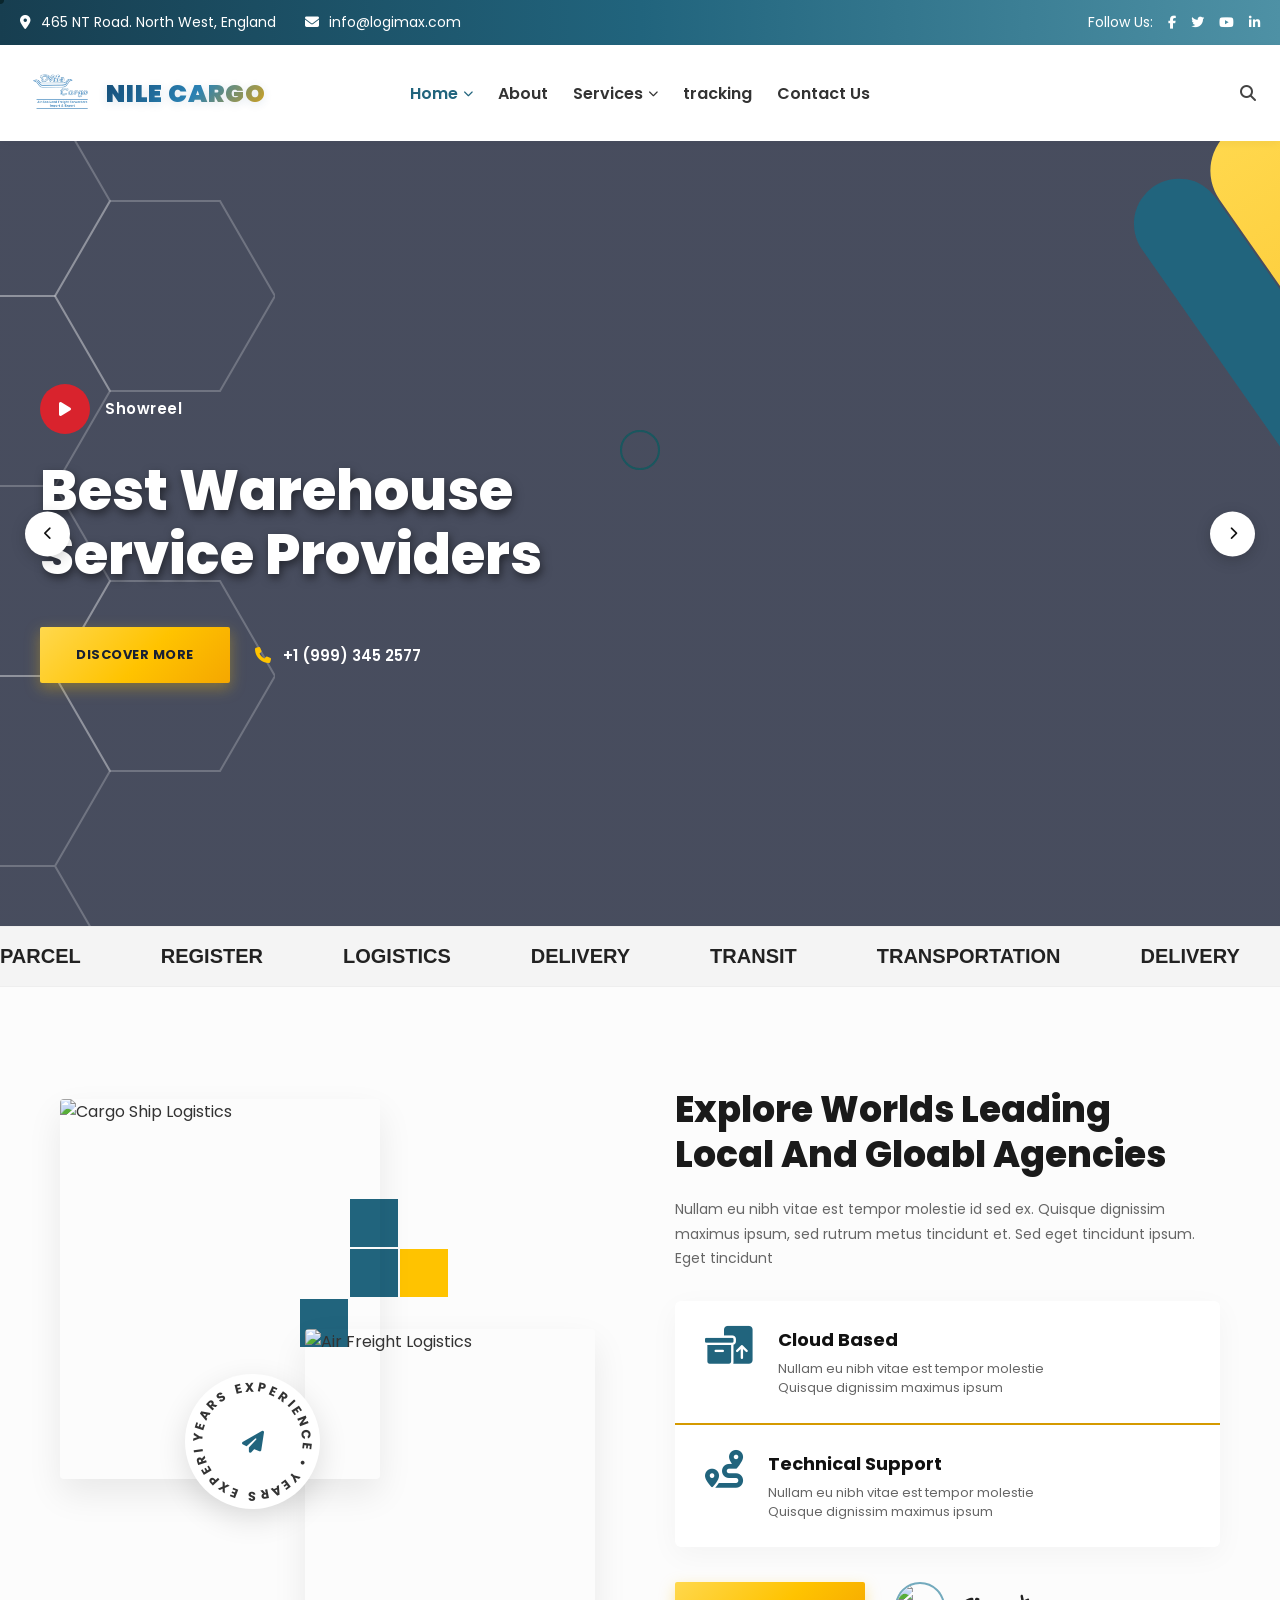
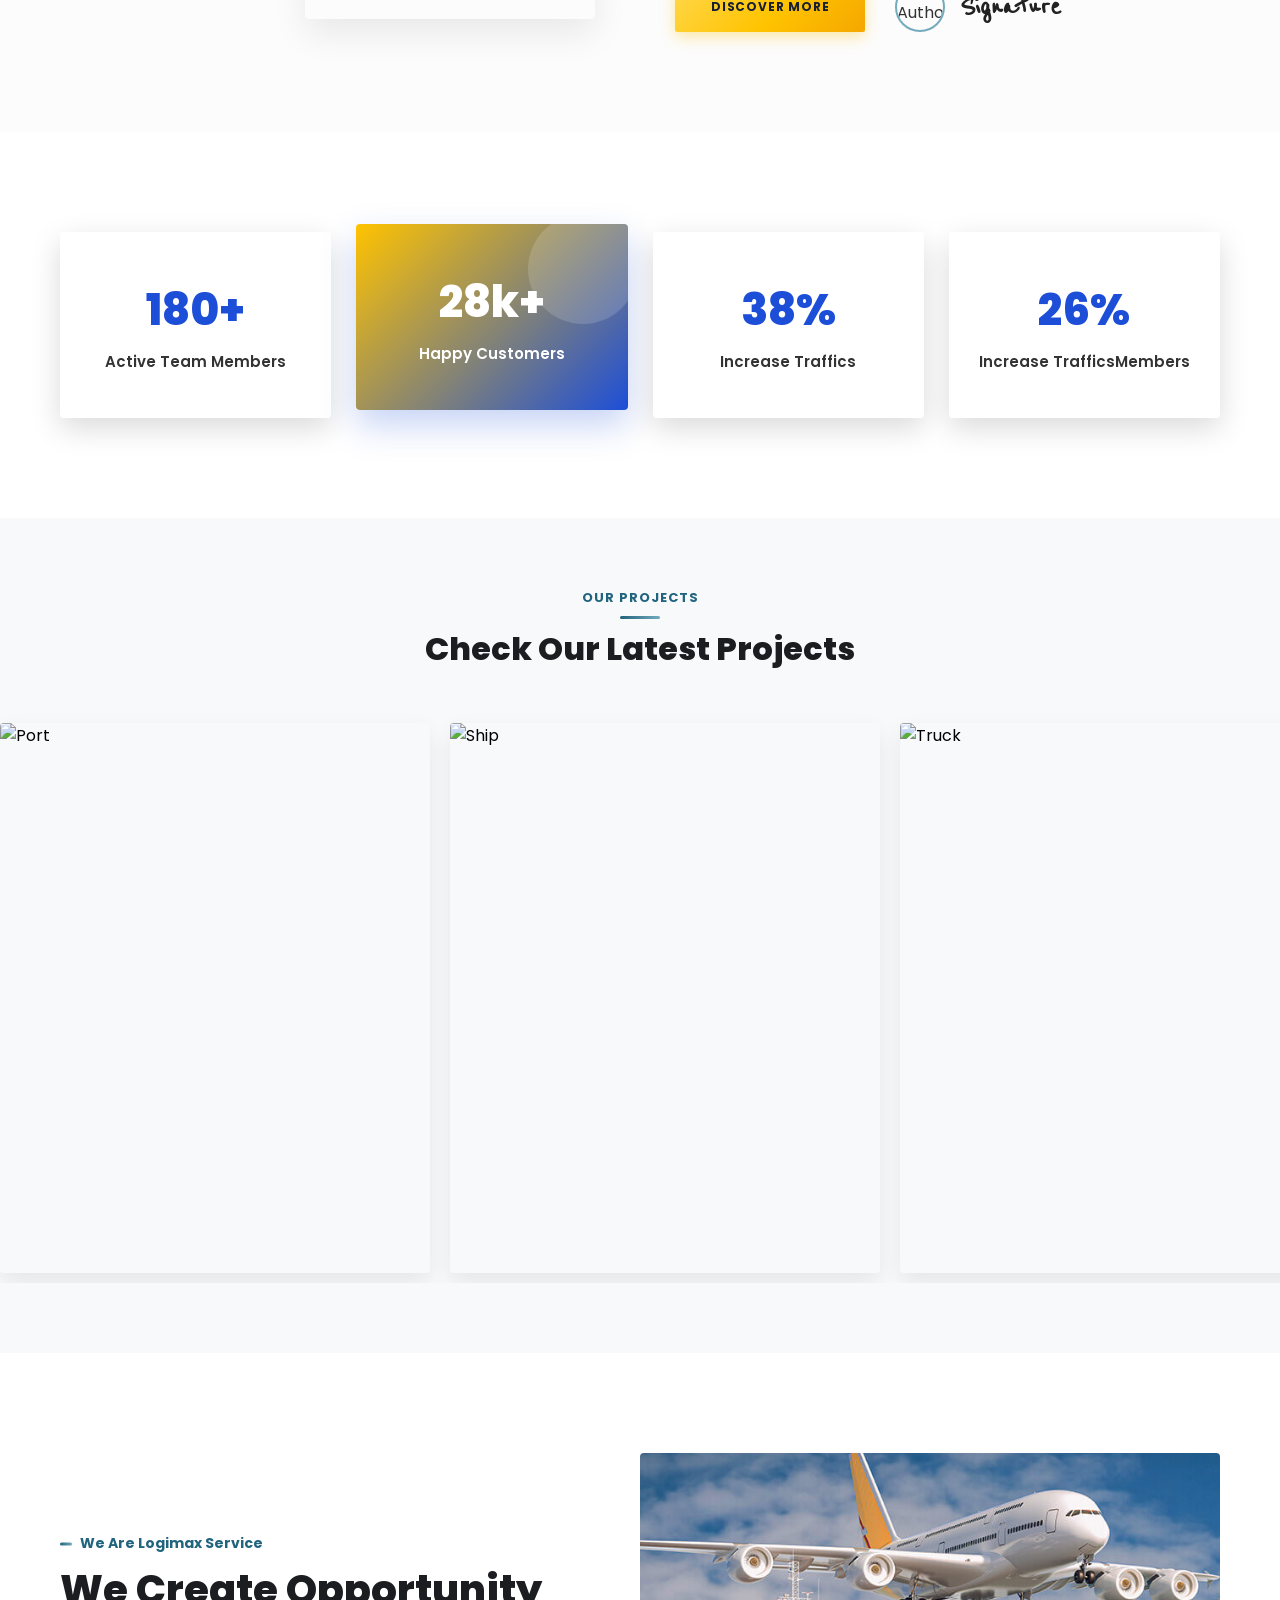
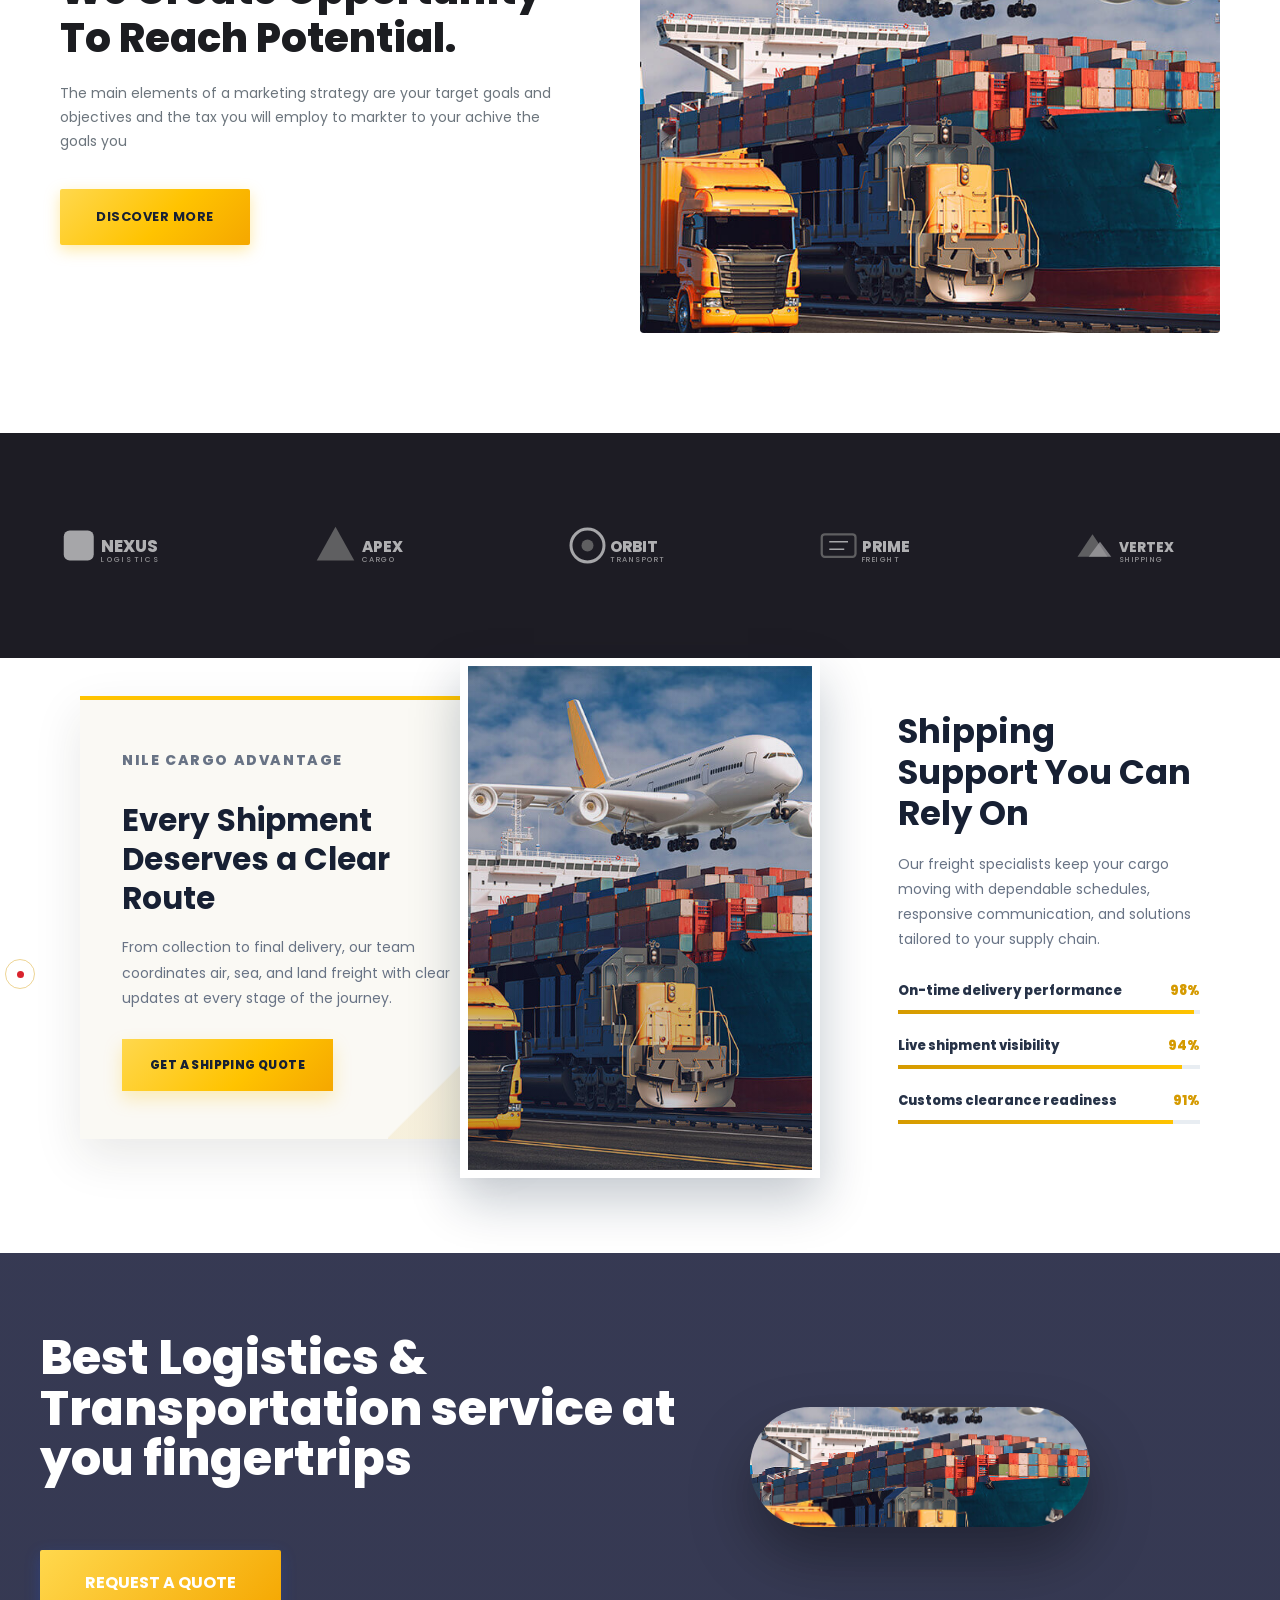
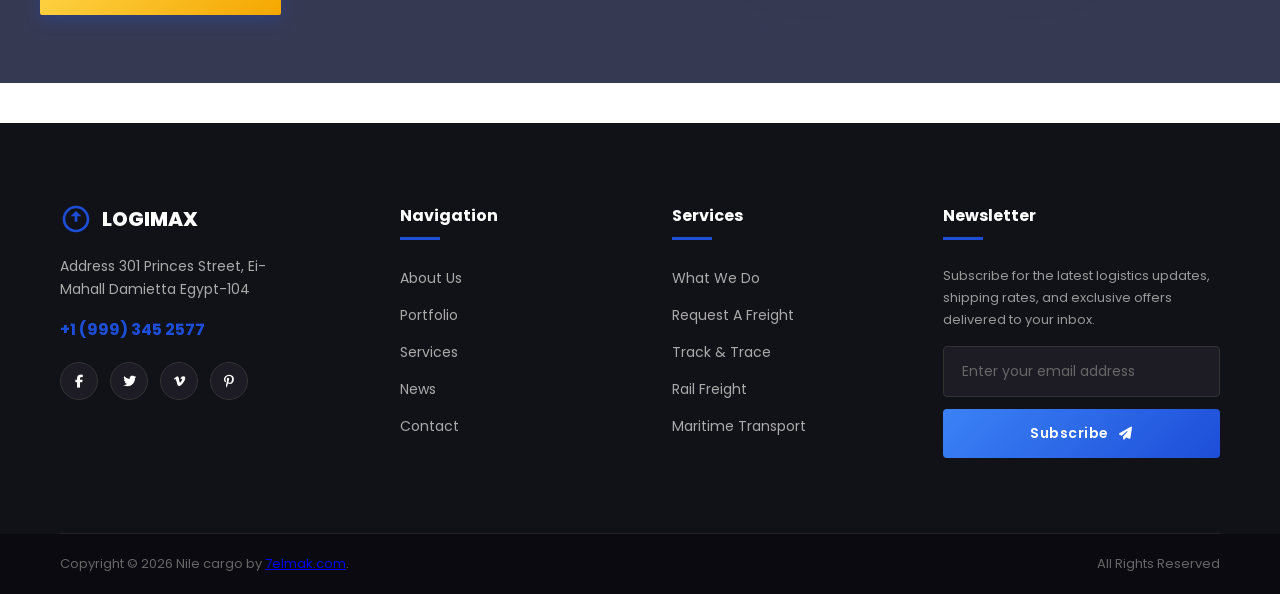
==== commit 803a2865: "Add files via upload" ====
--- a/index.html
+++ b/index.html
@@ -3,7 +3,7 @@
 <head>
   <meta charset="UTF-8">
   <meta name="viewport" content="width=device-width, initial-scale=1.0">
-  <title>LOGIMAX - Transportation & Logistics</title>
+  <title>NILE CARGO - Transportation & Logistics</title>
   <link rel="stylesheet" href="https://cdnjs.cloudflare.com/ajax/libs/font-awesome/6.4.0/css/all.min.css">
   <link href="https://fonts.googleapis.com/css2?family=Poppins:wght@400;500;600;700;800;900&family=Reenie+Beanie&display=swap" rel="stylesheet">
   <link rel="stylesheet" href="style.css">
--- a/style.css
+++ b/style.css
@@ -27,7 +27,7 @@
     }
     .navbar.scrolled { height: 76px; background-color: rgba(255, 255, 255, 0.95); backdrop-filter: blur(12px); box-shadow: 0 8px 30px rgba(29, 78, 216, 0.12); border-bottom: 1px solid rgba(29, 78, 216, 0.08); }
     .navbar.scrolled .logo-text { font-size: 20px; }
-    .navbar.scrolled .logo-image { width: 58px; height: 46px; }
+    .navbar.scrolled .logo-image { width: 63px; height: 51px; }
     .navbar.scrolled .nav-links a { font-size: 13px; }
     @keyframes headerSlideDown { 0% { transform: translateY(-100%); opacity: 0; } 100% { transform: translateY(0); opacity: 1; } }
     .navbar .nav-container { max-width: none; padding: 0 24px; width: 100%; display: flex; justify-content: space-between; align-items: center; position: relative; }
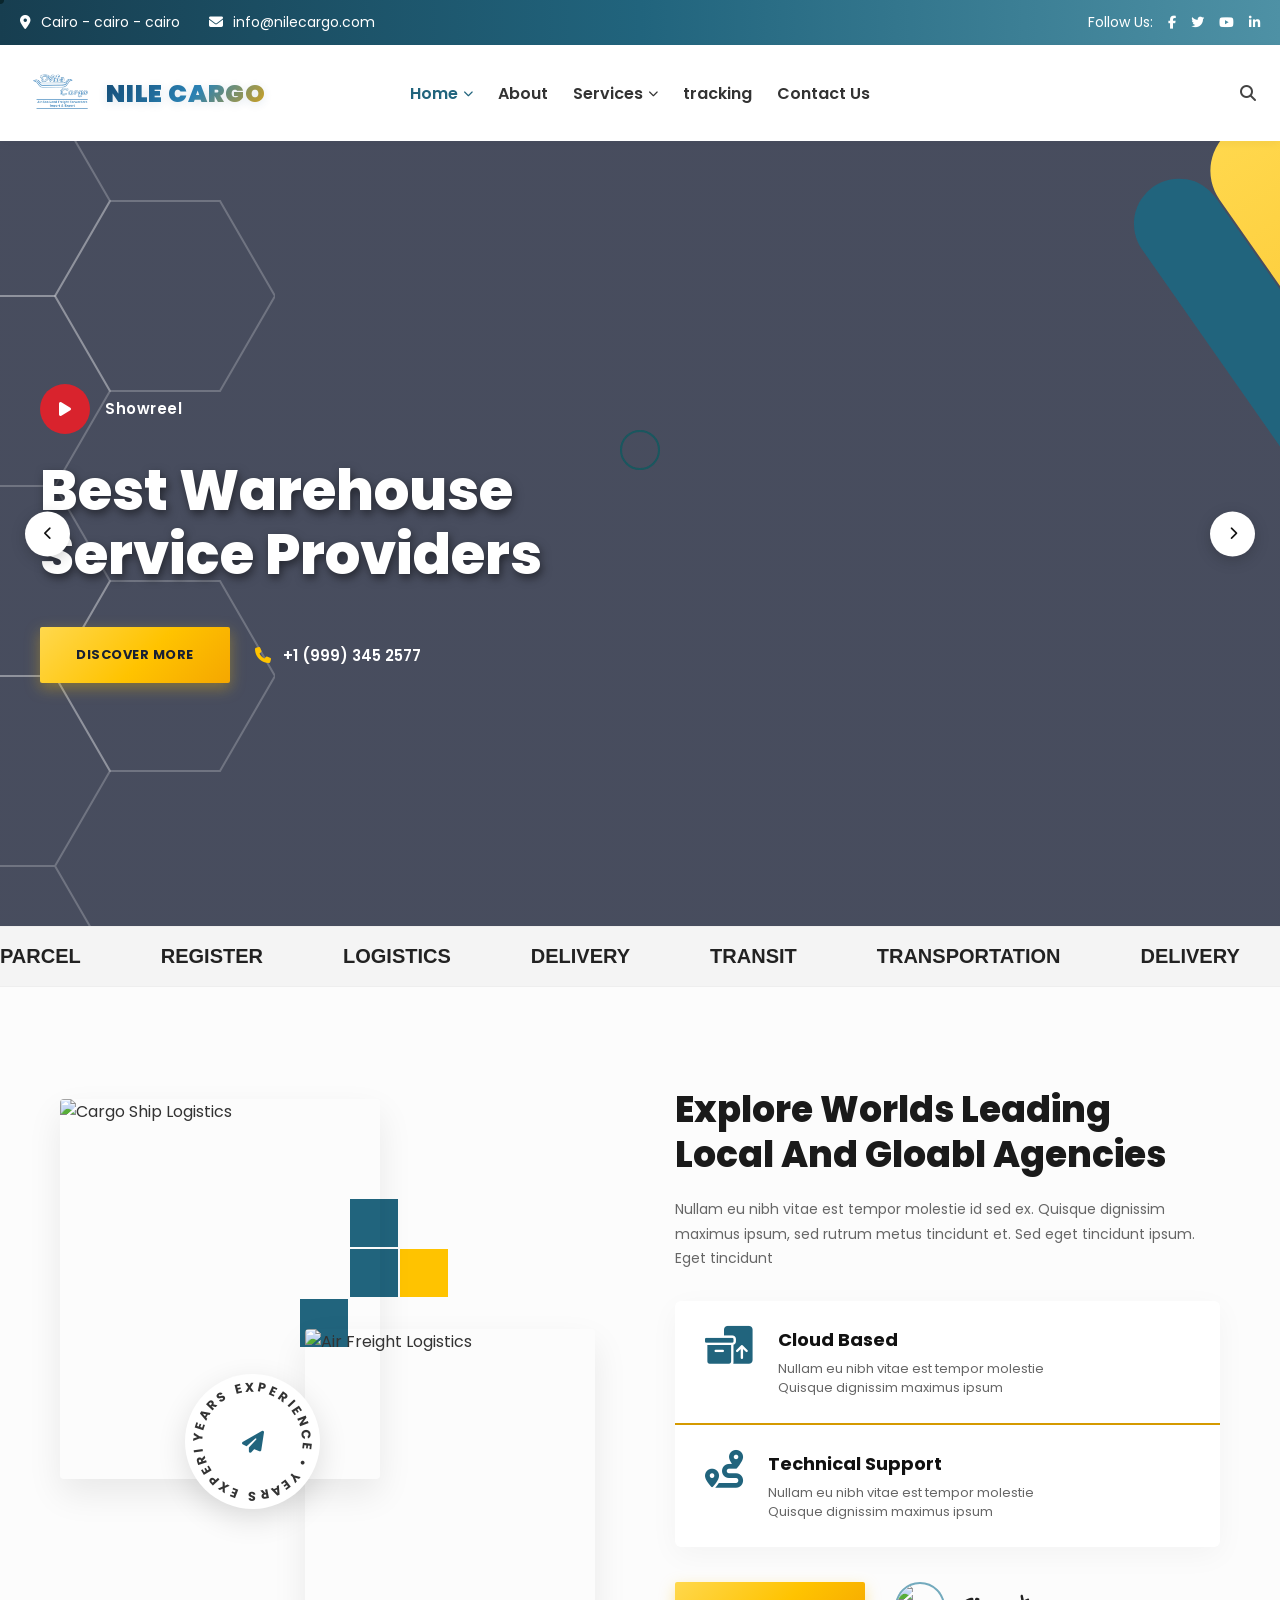
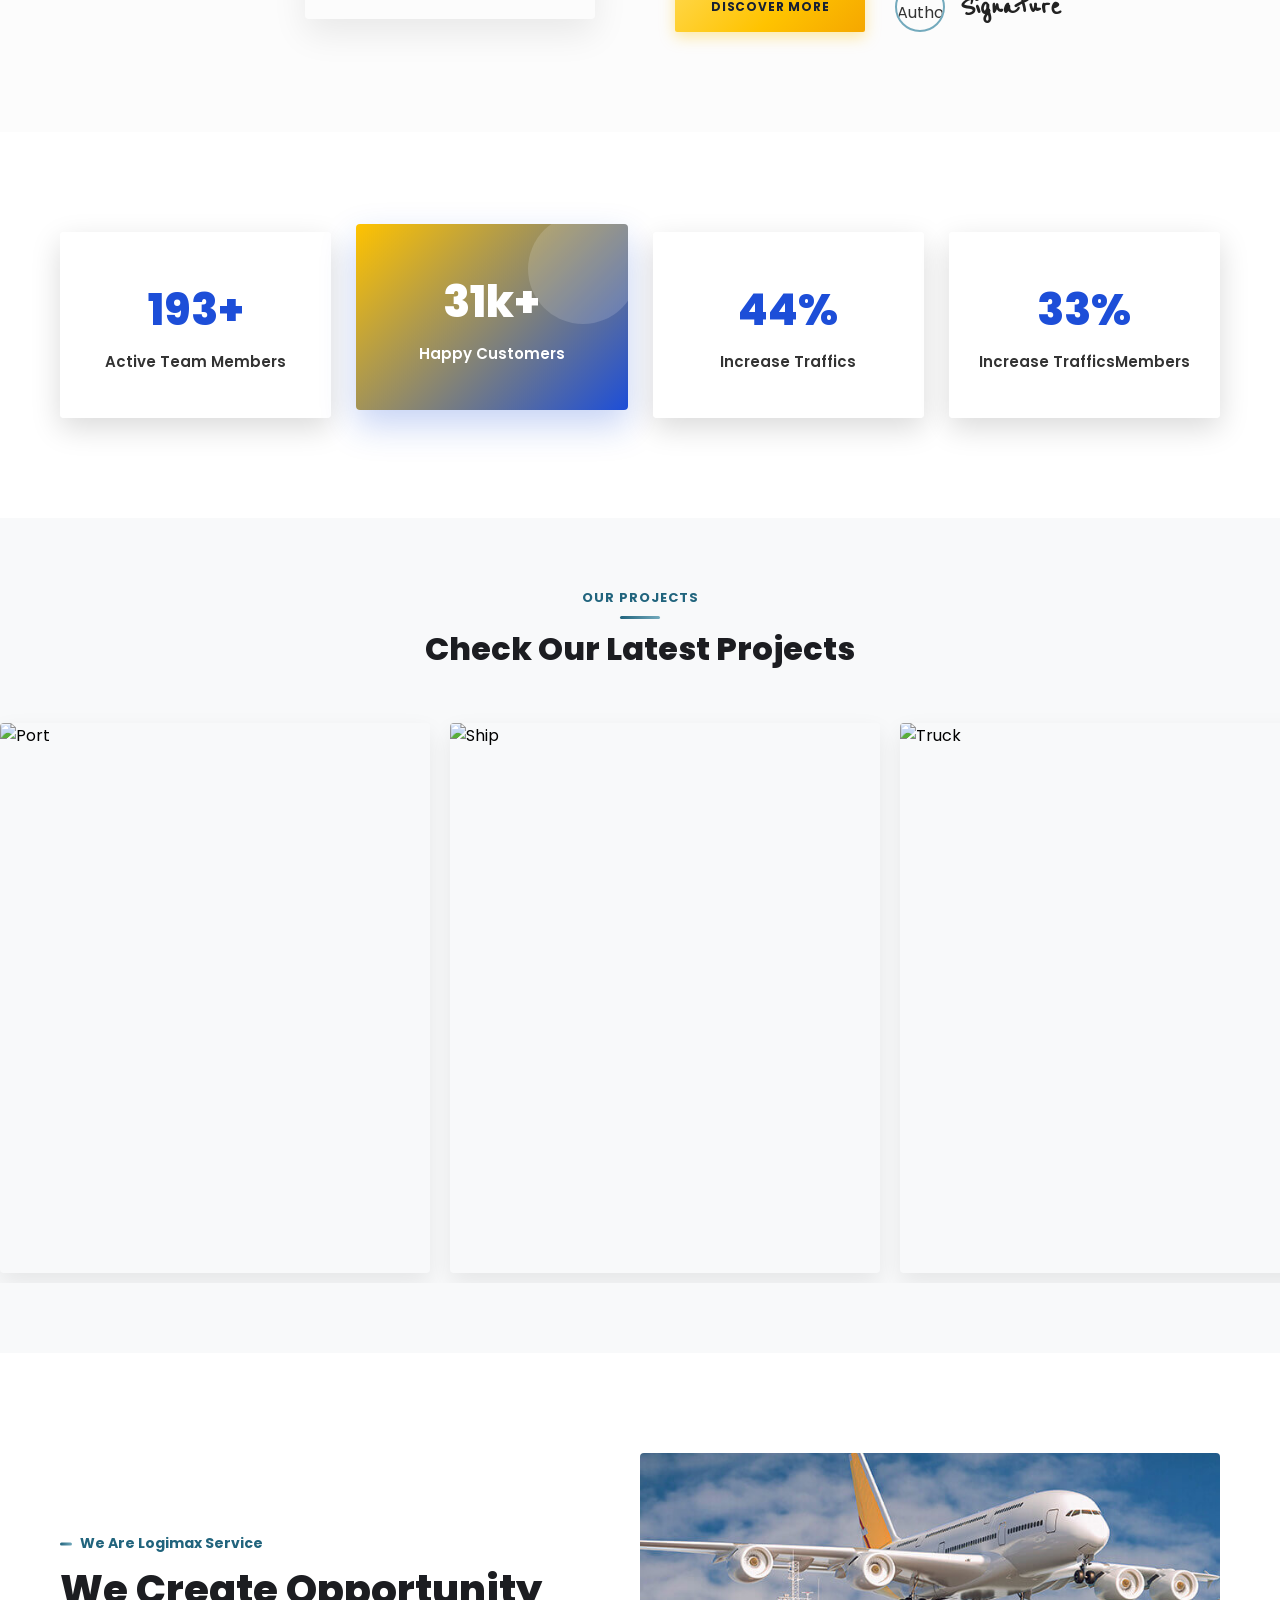
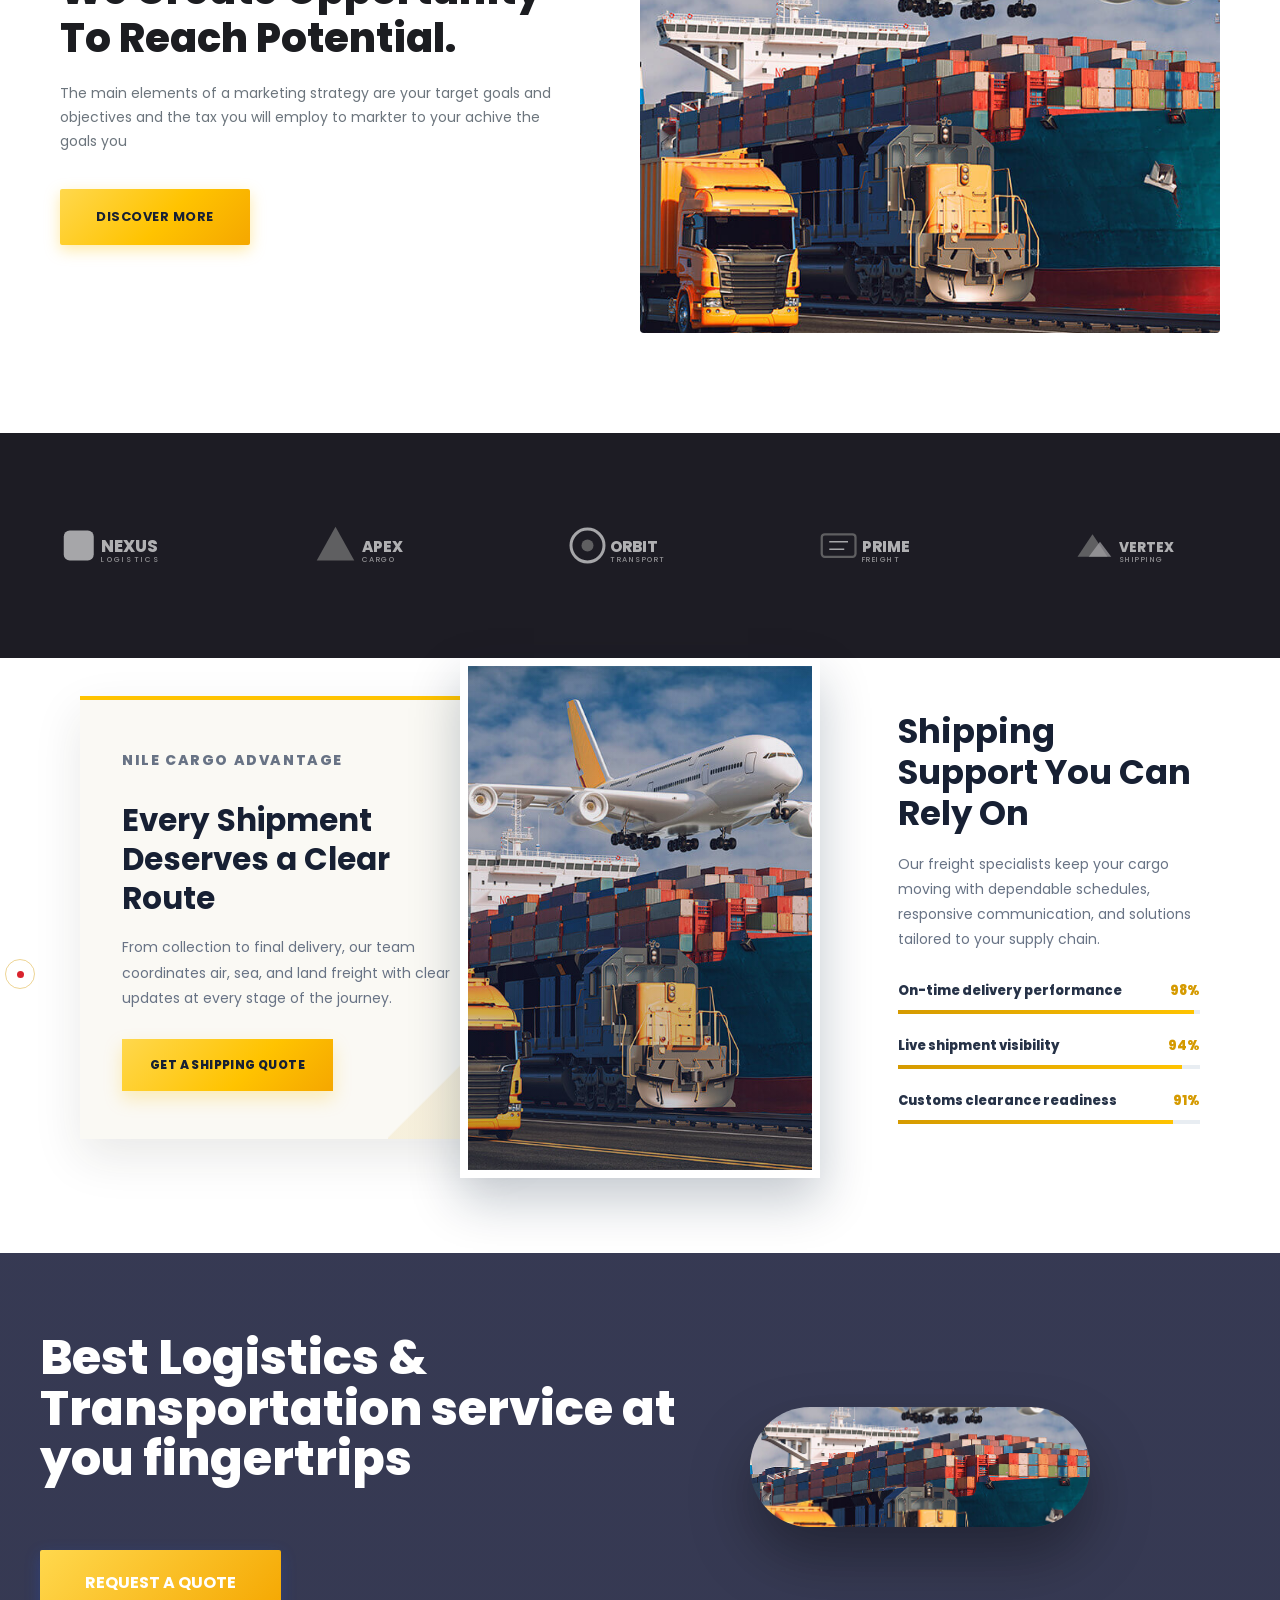
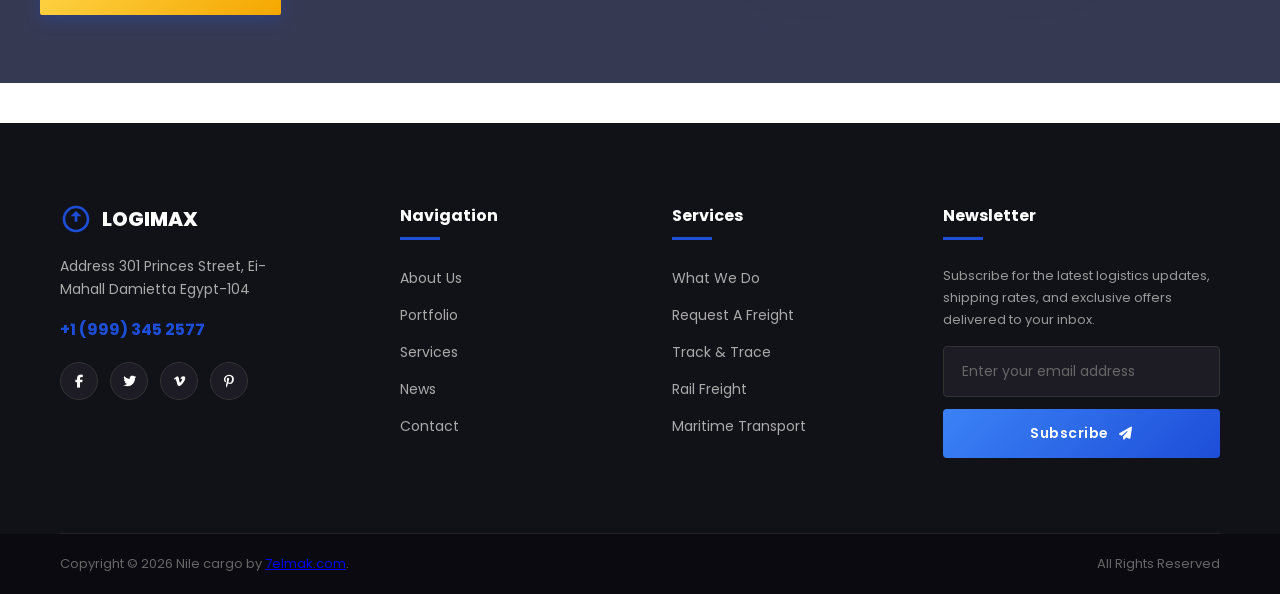
==== commit 0cc06e61: "Add files via upload" ====
--- a/index.html
+++ b/index.html
@@ -18,8 +18,8 @@
   <div class="top-bar">
     <div class="container top-bar-container">
       <div class="top-info">
-        <span><i class="fa-solid fa-location-dot"></i> 465 NT Road. North West, England</span>
-        <span><i class="fa-solid fa-envelope"></i> info@logimax.com</span>
+        <span><i class="fa-solid fa-location-dot"></i> Cairo - cairo - cairo</span>
+        <span><i class="fa-solid fa-envelope"></i> info@nilecargo.com</span>
       </div>
       <div class="top-social">
         <span>Follow Us:</span>
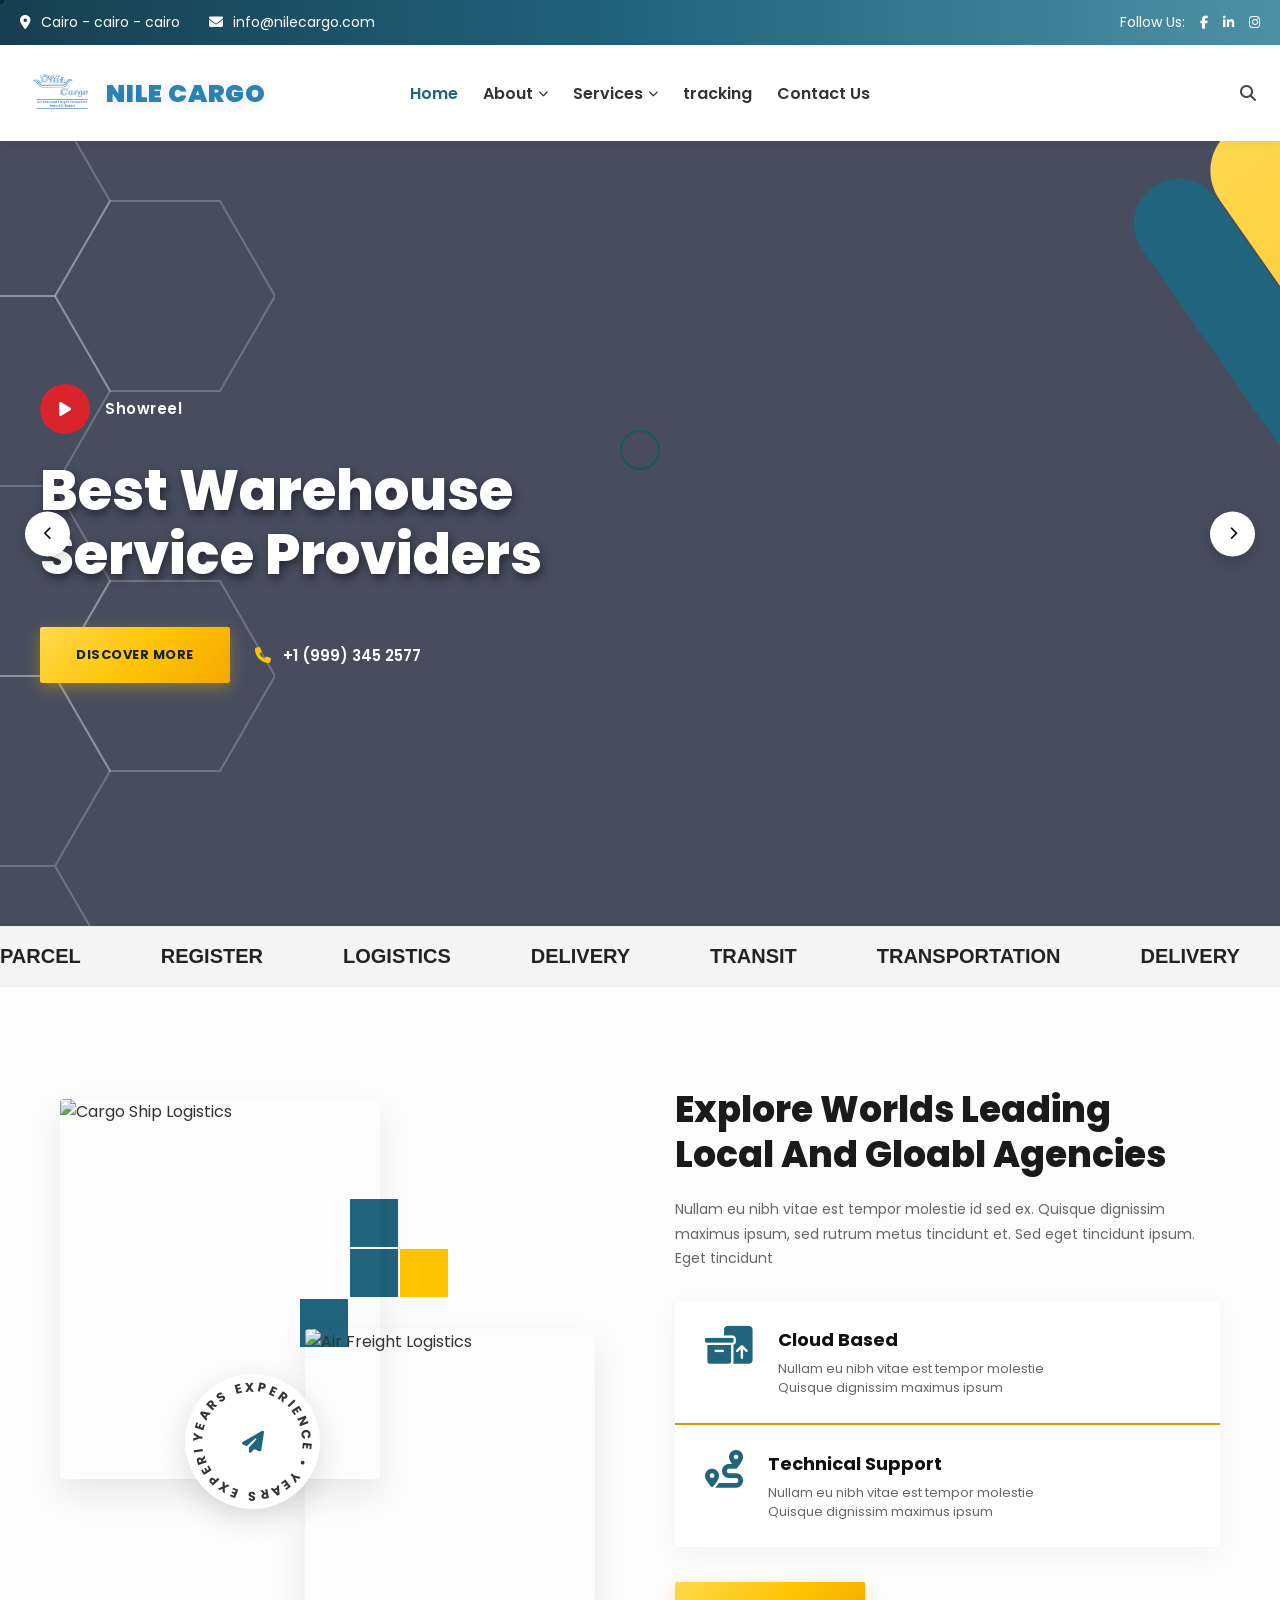
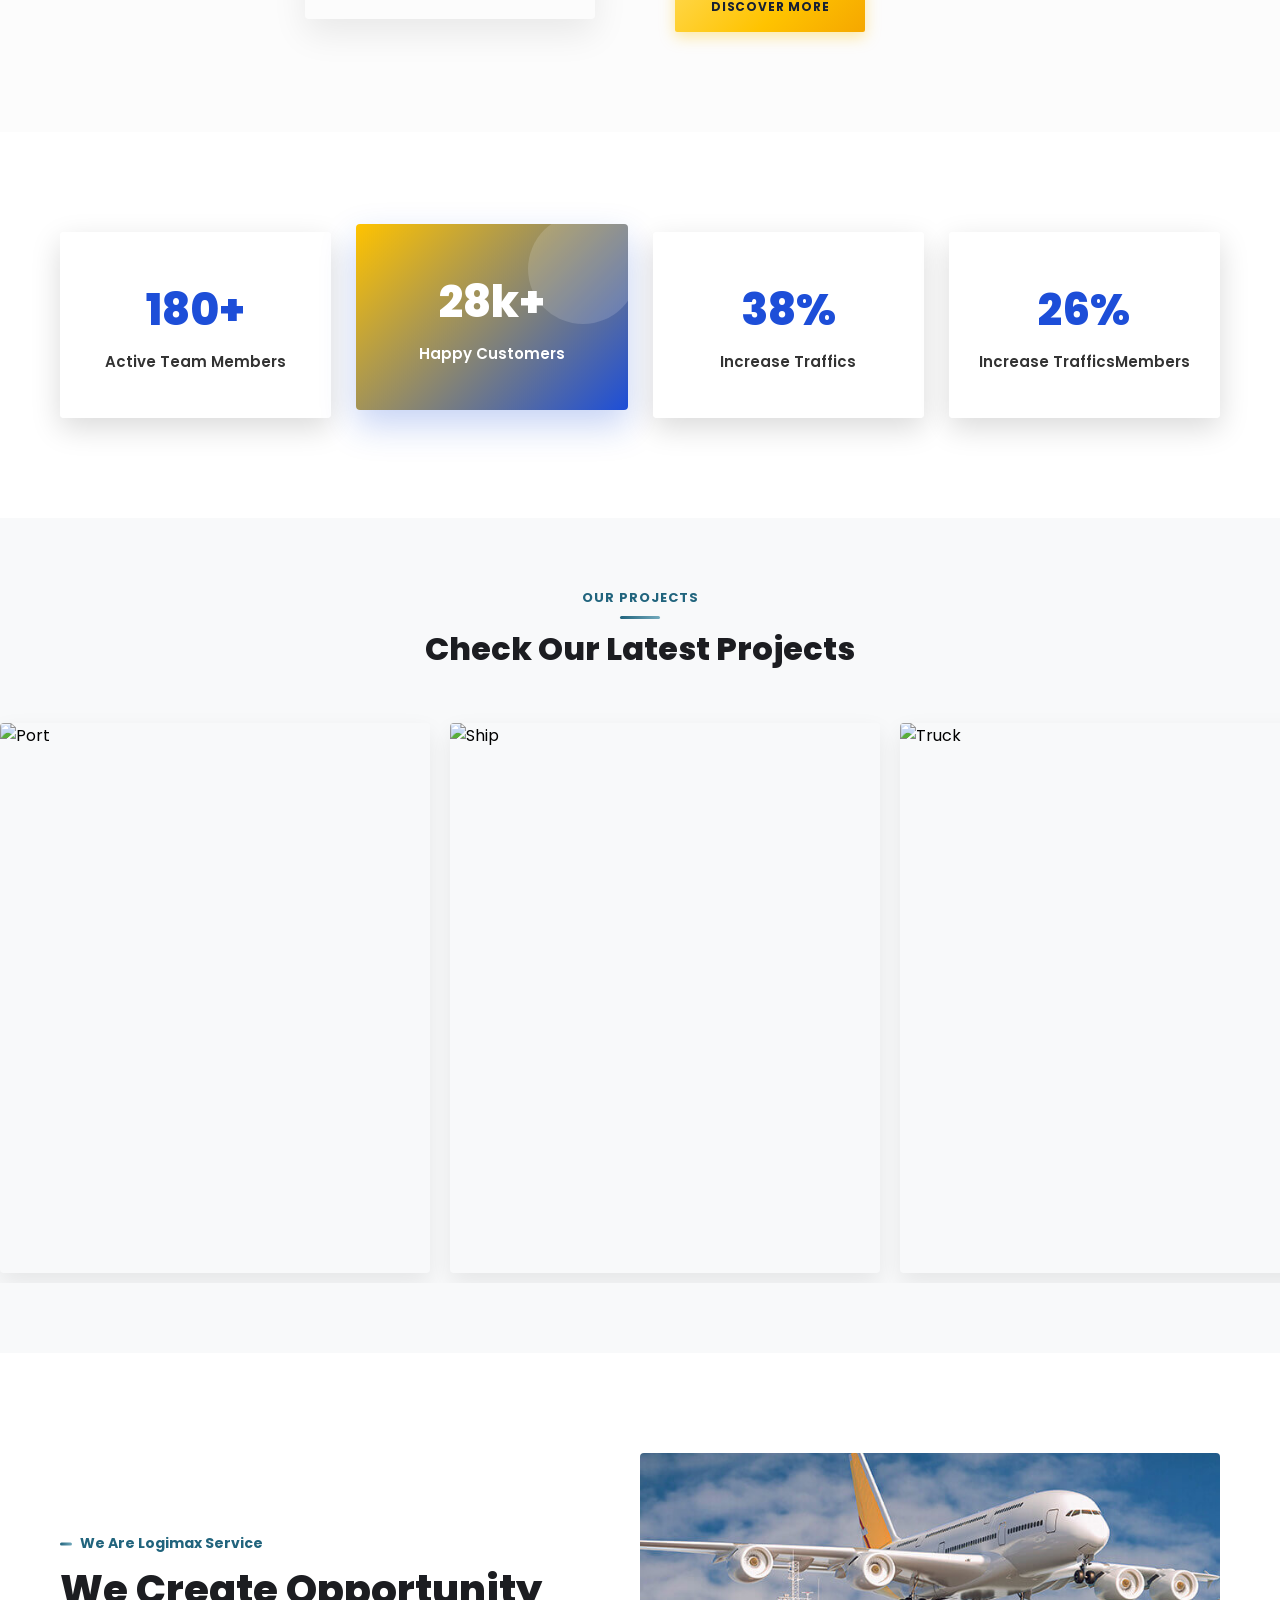
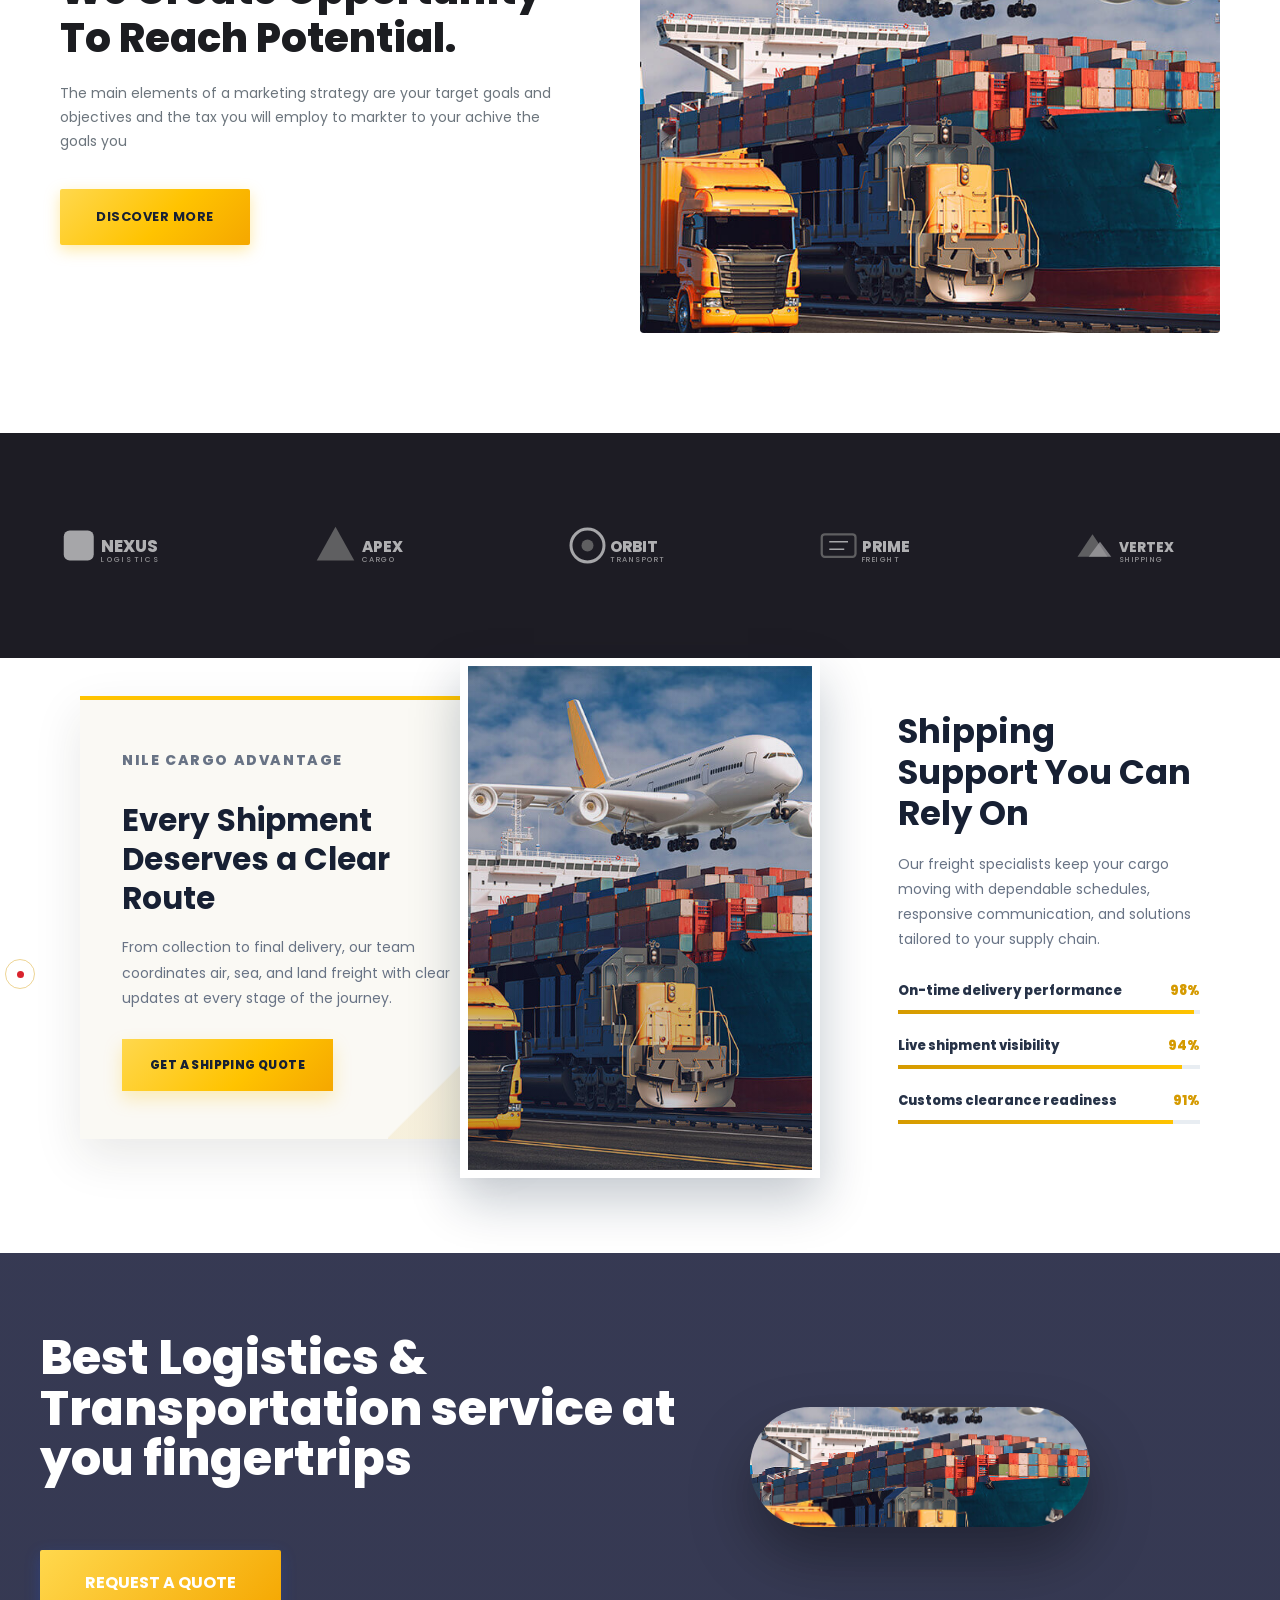
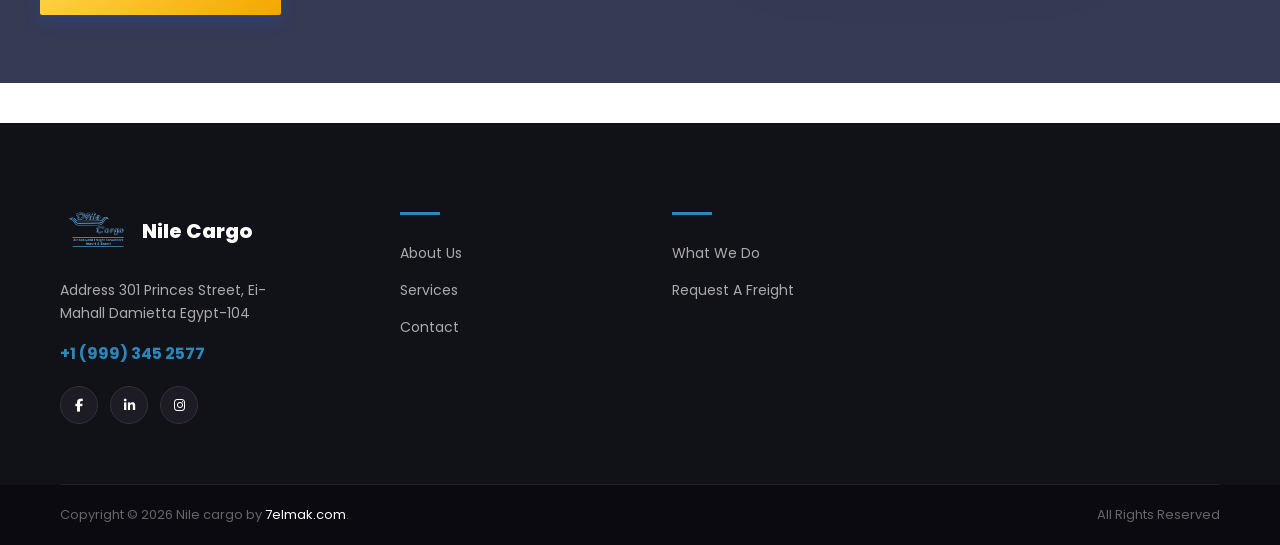
==== commit 5a43acc3: "Add files via upload" ====
--- a/index.html
+++ b/index.html
@@ -9,6 +9,1210 @@
   <link rel="stylesheet" href="style.css">
   <style>
    
+/* ========================================= */
+/* START: Keywords Slider Section */
+/* ========================================= */
+
+.keywords-slider {
+  width: 100%;
+  overflow: hidden;
+  background: #f4f4f4;
+  padding: 18px 0;
+  border-top: 1px solid #eee;
+  border-bottom: 1px solid #eee;
+}
+.keywords-track {
+  display: flex;
+  width: max-content;
+  animation: scrollText 28s linear infinite;
+}
+.keywords-track span {
+  font-size: 20px;
+  font-weight: 700;
+  text-transform: uppercase;
+  color: #222;
+  margin-right: 80px;
+  white-space: nowrap;
+  font-family: Arial, sans-serif;
+}
+.keywords-slider:hover .keywords-track {
+  animation-play-state: paused;
+}
+@keyframes scrollText {
+  from {
+    transform: translateX(0);
+  }
+  to {
+    transform: translateX(-50%);
+  }
+}
+
+/* ========================================= */
+/* END: Keywords Slider Section */
+/* ========================================= */
+
+/* ========================================= */
+/* START: About Features Section */
+/* ========================================= */
+
+.about-features-section {
+  padding: 100px 0;
+  background-color: #fcfcfc;
+  color: #333;
+  overflow: hidden;
+}
+.af-container {
+  max-width: 1200px;
+  margin: 0 auto;
+  padding: 0 20px;
+}
+.af-grid {
+  display: grid;
+  grid-template-columns: 1fr 1fr;
+  gap: 70px;
+  align-items: center;
+}
+.af-image-wrapper {
+  position: relative;
+  height: 520px;
+}
+.af-img-box {
+  position: absolute;
+  border-radius: 4px;
+  overflow: hidden;
+  box-shadow: 0 15px 35px rgba(0,0,0,0.08);
+  transition: transform 0.5s ease;
+}
+.af-img-box:hover {
+  transform: translateY(-5px);
+}
+.af-img-box img {
+  width: 100%;
+  height: 100%;
+  object-fit: cover;
+  display: block;
+}
+.af-top-img {
+  width: 320px;
+  height: 380px;
+  top: 0;
+  left: 0;
+  z-index: 2;
+}
+.af-bottom-img {
+  width: 290px;
+  height: 290px;
+  bottom: 0;
+  right: 10px;
+  z-index: 3;
+}
+.af-deco-box {
+  position: absolute;
+  width: 48px;
+  height: 48px;
+  z-index: 1;
+}
+.af-red-1 {
+  background-color: #21647d;
+  top: 100px;
+  left: 290px;
+}
+.af-red-2 {
+  background-color: #21647d;
+  top: 150px;
+  left: 290px;
+}
+.af-red-3 {
+  background-color: #21647d;
+  top: 200px;
+  left: 240px;
+}
+.af-yellow-1 {
+  background-color: #ffc300;
+  top: 150px;
+  left: 340px;
+}
+.af-badge {
+  position: absolute;
+  bottom: 110px;
+  left: 125px;
+  width: 135px;
+  height: 135px;
+  background-color: #ffffff;
+  border-radius: 50%;
+  box-shadow: 0 10px 30px rgba(0,0,0,0.12);
+  z-index: 4;
+  display: flex;
+  justify-content: center;
+  align-items: center;
+}
+.af-badge-inner {
+  position: relative;
+  width: 100%;
+  height: 100%;
+  display: flex;
+  justify-content: center;
+  align-items: center;
+}
+.af-badge-icon {
+  font-size: 22px;
+  color: #21647d;
+  position: absolute;
+}
+.af-badge-svg {
+  width: 100%;
+  height: 100%;
+  animation: afRotateText 14s linear infinite;
+}
+@keyframes afRotateText {
+  from {
+    transform: rotate(0deg);
+  }
+  to {
+    transform: rotate(360deg);
+  }
+}
+.af-content-wrapper {
+  animation: afFadeInUp 1s ease forwards;
+}
+@keyframes afFadeInUp {
+  from {
+    opacity: 0;
+    transform: translateY(30px);
+  }
+  to {
+    opacity: 1;
+    transform: translateY(0);
+  }
+}
+.af-heading {
+  font-size: 36px;
+  font-weight: 800;
+  color: #1a1a1a;
+  line-height: 1.25;
+  margin-bottom: 20px;
+}
+.af-description {
+  color: #666;
+  font-size: 14px;
+  line-height: 1.75;
+  margin-bottom: 30px;
+}
+.af-cards-container {
+  background-color: #ffffff;
+  border-radius: 6px;
+  box-shadow: 0 8px 30px rgba(0,0,0,0.04);
+  overflow: hidden;
+  margin-bottom: 35px;
+}
+.af-card {
+  padding: 25px 30px;
+  display: flex;
+  align-items: flex-start;
+  gap: 25px;
+  border-bottom: 2px solid #d59a00;
+  transition: transform 0.3s ease, background-color 0.3s ease;
+}
+.af-card:hover {
+  background-color: #fafafa;
+}
+.af-card.af-no-border {
+  border-bottom: none;
+}
+.af-card-icon {
+  font-size: 38px;
+  color: #21647d;
+  line-height: 1;
+  display: inline-block;
+  perspective: 1000px;
+  transition: transform 0.6s cubic-bezier(0.4, 0, 0.2, 1);
+}
+.af-card:hover .af-card-icon {
+  transform: rotateY(180deg);
+}
+.af-card-content h3 {
+  font-size: 18px;
+  font-weight: 700;
+  color: #111;
+  margin-bottom: 6px;
+}
+.af-card-content p {
+  font-size: 13px;
+  color: #666;
+  line-height: 1.5;
+  margin: 0;
+}
+.af-footer {
+  display: flex;
+  align-items: center;
+  gap: 30px;
+}
+.af-btn-discover {
+  background: linear-gradient(135deg, #ffd84d 0%, #ffc300 55%, #f5a700 100%);
+  color: #172033;
+  padding: 16px 36px;
+  font-weight: 700;
+  font-size: 12px;
+  text-decoration: none;
+  letter-spacing: 0.8px;
+  border-radius: 2px;
+  box-shadow: 0 5px 15px rgba(255, 195, 0, 0.35);
+  transition: all 0.3s ease;
+  position: relative;
+  overflow: hidden;
+  display: inline-block;
+}
+.af-btn-discover::before {
+  content: '';
+  position: absolute;
+  top: 0;
+  left: -100%;
+  width: 100%;
+  height: 100%;
+  background: linear-gradient(90deg, transparent, rgba(255,255,255,0.2), transparent);
+  transition: left 0.5s ease;
+}
+.af-btn-discover:hover::before {
+  left: 100%;
+}
+.af-btn-discover:hover {
+  background: linear-gradient(135deg, #ffe77a 0%, #ffcc19 50%, #ef9b00 100%);
+  transform: translateY(-4px) scale(1.02);
+  box-shadow: 0 12px 26px rgba(255, 174, 0, 0.55);
+}
+.af-author {
+  display: flex;
+  align-items: center;
+  gap: 15px;
+}
+.af-author-img {
+  width: 50px;
+  height: 50px;
+  border-radius: 50%;
+  object-fit: cover;
+  border: 2px solid #73aabd;
+}
+.af-signature {
+  font-family: 'Reenie Beanie', cursive;
+  font-size: 32px;
+  color: #222;
+  font-weight: bold;
+}
+
+/* ========================================= */
+/* END: About Features Section */
+/* ========================================= */
+
+/* ========================================= */
+/* START: Counter Section */
+/* ========================================= */
+
+.counter-section {
+  padding: 100px 0;
+  background: linear-gradient(rgba(29, 78, 216, 0.88), rgba(30, 58, 138, 0.92)), url('https://images.unsplash.com/photo-1494412574643-ff11b0a5c1c3?auto=format&fit=crop&w=1920&q=80');
+  background-size: cover;
+  background-position: center;
+  background-attachment: fixed;
+  position: relative;
+}
+.counter-container {
+  max-width: 1200px;
+  margin: 0 auto;
+  padding: 0 20px;
+}
+.counter-grid {
+  display: grid;
+  grid-template-columns: repeat(4, 1fr);
+  gap: 25px;
+}
+.counter-card {
+  position: relative;
+  background-color: rgba(255,255,255,0.95);
+  padding: 45px 20px;
+  text-align: center;
+  border-radius: 4px;
+  box-shadow: 0 10px 30px rgba(0,0,0,0.15);
+  cursor: pointer;
+  overflow: hidden;
+  z-index: 1;
+  transition: transform 0.4s cubic-bezier(0.25, 1, 0.5, 1), box-shadow 0.4s ease, color 0.4s ease;
+}
+.counter-card::before {
+  content: '';
+  position: absolute;
+  top: 0;
+  left: 0;
+  width: 100%;
+  height: 100%;
+  background: linear-gradient(135deg, #ffc300 0%, #1d4ed8 100%);
+  opacity: 0;
+  z-index: -2;
+  transition: opacity 0.4s ease;
+}
+.counter-card::after {
+  content: '';
+  position: absolute;
+  top: -10px;
+  right: -10px;
+  width: 110px;
+  height: 110px;
+  background: rgba(255,255,255,0.15);
+  border-radius: 50% 0 50% 50%;
+  transform: scale(0);
+  z-index: -1;
+  transition: transform 0.4s cubic-bezier(0.25, 1, 0.5, 1);
+}
+
+/* ========================================= */
+/* END: Counter Section */
+/* ========================================= */
+
+/* ========================================= */
+/* START: Animations & Reveal Section */
+/* ========================================= */
+
+.reveal {
+  opacity: 0;
+  transform: translateY(40px);
+  transition: opacity 0.8s cubic-bezier(0.25, 1, 0.5, 1), transform 0.8s cubic-bezier(0.25, 1, 0.5, 1);
+}
+.reveal.revealed {
+  opacity: 1;
+  transform: translateY(0);
+}
+.reveal-left {
+  opacity: 0;
+  transform: translateX(-60px);
+  transition: opacity 0.9s cubic-bezier(0.25, 1, 0.5, 1), transform 0.9s cubic-bezier(0.25, 1, 0.5, 1);
+}
+.reveal-left.revealed {
+  opacity: 1;
+  transform: translateX(0);
+}
+.reveal-right {
+  opacity: 0;
+  transform: translateX(60px);
+  transition: opacity 0.9s cubic-bezier(0.25, 1, 0.5, 1), transform 0.9s cubic-bezier(0.25, 1, 0.5, 1);
+}
+.reveal-right.revealed {
+  opacity: 1;
+  transform: translateX(0);
+}
+.reveal-scale {
+  opacity: 0;
+  transform: scale(0.85);
+  transition: opacity 0.8s cubic-bezier(0.25, 1, 0.5, 1), transform 0.8s cubic-bezier(0.25, 1, 0.5, 1);
+}
+.reveal-scale.revealed {
+  opacity: 1;
+  transform: scale(1);
+}
+.reveal-delay-1 {
+  transition-delay: 0.1s;
+}
+.reveal-delay-2 {
+  transition-delay: 0.2s;
+}
+.reveal-delay-3 {
+  transition-delay: 0.3s;
+}
+.reveal-delay-4 {
+  transition-delay: 0.4s;
+}
+.counter-number {
+  font-size: 44px;
+  font-weight: 800;
+  color: #1d4ed8;
+  margin-bottom: 8px;
+  transition: color 0.4s ease;
+  font-variant-numeric: tabular-nums;
+}
+.counter-title {
+  font-size: 15px;
+  font-weight: 600;
+  color: #333;
+  transition: color 0.4s ease;
+}
+.counter-card:hover, .counter-card.active-default {
+  transform: translateY(-8px);
+  box-shadow: 0 15px 35px rgba(29, 78, 216, 0.25);
+}
+.counter-card:hover::before, .counter-card.active-default::before {
+  opacity: 1;
+}
+.counter-card:hover::after, .counter-card.active-default::after {
+  transform: scale(1);
+}
+.counter-card:hover .counter-number, .counter-card:hover .counter-title, .counter-card.active-default .counter-number, .counter-card.active-default .counter-title {
+  color: #ffffff;
+}
+.projects-section-full {
+  width: 100vw;
+  position: relative;
+  left: 50%;
+  right: 50%;
+  margin-left: -50vw;
+  margin-right: -50vw;
+  padding: 70px 0;
+  background-color: #f8f9fa;
+  overflow: hidden;
+  user-select: none;
+}
+.projects-header {
+  text-align: center;
+  margin-bottom: 40px;
+}
+.projects-subtitle {
+  color: #21647d;
+  font-size: 13px;
+  font-weight: 700;
+  text-transform: uppercase;
+  letter-spacing: 1px;
+  display: block;
+  margin-bottom: 6px;
+  position: relative;
+}
+.projects-subtitle::after {
+  content: '';
+  display: block;
+  width: 40px;
+  height: 3px;
+  background: linear-gradient(90deg, #21647d, #73aabd);
+  margin: 8px auto 0;
+  border-radius: 2px;
+}
+.projects-title {
+  font-size: 32px;
+  font-weight: 800;
+  color: #1c1d21;
+}
+.slider-container {
+  width: 100%;
+  overflow: hidden;
+  cursor: grab;
+  position: relative;
+  padding: 10px 0;
+}
+.slider-container:active {
+  cursor: grabbing;
+}
+.projects-track {
+  display: flex;
+  gap: 20px;
+  width: max-content;
+  transition: transform 0.95s cubic-bezier(0.25, 1, 0.35, 1);
+  will-change: transform;
+}
+.project-card {
+  width: 430px;
+  height: 550px;
+  flex-shrink: 0;
+  position: relative;
+  border-radius: 4px;
+  overflow: hidden;
+  box-shadow: 0 10px 25px rgba(0,0,0,0.08);
+}
+.project-card img {
+  width: 100%;
+  height: 100%;
+  object-fit: cover;
+  display: block;
+  transition: transform 0.8s ease;
+  pointer-events: none;
+}
+.project-card:hover img {
+  transform: scale(1.08);
+}
+.project-overlay-dark {
+  position: absolute;
+  top: 0;
+  left: 0;
+  width: 100%;
+  height: 100%;
+  background: rgba(0,0,0,0.55);
+  opacity: 0;
+  transition: opacity 0.5s cubic-bezier(0.25, 1, 0.5, 1);
+  z-index: 1;
+  pointer-events: none;
+}
+.project-card:hover .project-overlay-dark {
+  opacity: 1;
+}
+.project-overlay {
+  position: absolute;
+  bottom: -120px;
+  left: -120px;
+  width: 150%;
+  height: 250px;
+  background: linear-gradient(135deg, #21647d 0%, #173e50 100%);
+  transform: rotate(-25deg);
+  opacity: 0;
+  transition: all 0.5s cubic-bezier(0.25, 1, 0.5, 1);
+  z-index: 2;
+  pointer-events: none;
+}
+.project-card:hover .project-overlay {
+  opacity: 1;
+  bottom: -50px;
+  left: -30px;
+}
+.project-details {
+  position: absolute;
+  bottom: 20px;
+  left: 20px;
+  right: 20px;
+  z-index: 3;
+  opacity: 0;
+  transform: translateY(20px);
+  transition: all 0.4s ease 0.1s;
+  pointer-events: none;
+}
+.project-card:hover .project-details {
+  opacity: 1;
+  transform: translateY(0);
+}
+.arrow-btn {
+  width: 38px;
+  height: 38px;
+  background-color: #1c1d21;
+  color: #ffffff;
+  border-radius: 50%;
+  display: flex;
+  justify-content: center;
+  align-items: center;
+  font-size: 13px;
+  margin-bottom: 10px;
+  box-shadow: 0 4px 10px rgba(0,0,0,0.3);
+}
+.project-category {
+  font-size: 11px;
+  color: #e0e0e0;
+  font-weight: 500;
+  display: block;
+  margin-bottom: 2px;
+}
+.project-name {
+  font-size: 15px;
+  font-weight: 700;
+  color: #ffffff;
+  line-height: 1.25;
+}
+.opportunity-section {
+  width: 100%;
+  padding: 100px 0;
+  background-color: #ffffff;
+}
+.opportunity-container {
+  max-width: 1200px;
+  margin: 0 auto;
+  padding: 0 20px;
+  display: flex;
+  align-items: center;
+  justify-content: space-between;
+  gap: 60px;
+}
+.opportunity-content {
+  flex: 1;
+  max-width: 520px;
+}
+.opportunity-subtitle {
+  color: #21647d;
+  font-size: 14px;
+  font-weight: 700;
+  text-transform: capitalize;
+  display: block;
+  margin-bottom: 12px;
+  position: relative;
+  padding-left: 20px;
+}
+.opportunity-subtitle::before {
+  content: '';
+  position: absolute;
+  left: 0;
+  top: 50%;
+  transform: translateY(-50%);
+  width: 12px;
+  height: 3px;
+  background: linear-gradient(90deg, #21647d, #73aabd);
+  border-radius: 2px;
+}
+.opportunity-title {
+  font-size: 40px;
+  font-weight: 800;
+  color: #1c1d21;
+  line-height: 1.2;
+  margin-bottom: 20px;
+}
+.opportunity-description {
+  font-size: 14px;
+  color: #6c757d;
+  line-height: 1.7;
+  margin-bottom: 35px;
+}
+.opportunity-image-wrapper {
+  flex: 1;
+  max-width: 580px;
+  height: 480px;
+  border-radius: 4px;
+  overflow: hidden;
+}
+.opportunity-img {
+  width: 100%;
+  height: 100%;
+  object-fit: cover;
+  display: block;
+}
+
+ .clients {
+  background: #1d1c24;
+  padding: 90px 0;
+}
+.clients .container {
+  max-width: 1200px;
+  margin: auto;
+  display: flex;
+  justify-content: space-between;
+  align-items: center;
+  gap: 60px;
+  flex-wrap: wrap;
+}
+.client {
+  display: flex;
+  align-items: center;
+  justify-content: center;
+  transition: 0.45s ease;
+}
+.client-logo {
+  width: 150px;
+  max-width: 100%;
+  filter: grayscale(100%) brightness(1.5);
+  opacity: 0.65;
+  transition: filter 0.45s ease, opacity 0.45s ease, transform 0.45s ease;
+}
+.client:hover .client-logo {
+  filter: grayscale(0%) brightness(1.2) drop-shadow(0 0 12px rgba(255,255,255,0.18));
+  opacity: 1;
+  transform: scale(1.08);
+}
+
+ .shipping-support {
+  background: #ffffff;
+  padding: 0 0 55px;
+  overflow: visible;
+}
+.shipping-support-grid {
+  max-width: 1160px;
+  min-height: 430px;
+  margin: 0 auto;
+  padding: 0 20px;
+  display: grid;
+  grid-template-columns: 1fr 360px 1fr;
+  align-items: center;
+  position: relative;
+}
+.shipping-support-intro {
+  position: relative;
+  z-index: 2;
+  margin-right: -58px;
+  padding: 48px 42px;
+  background: #faf9f4;
+  border-top: 4px solid #ffc300;
+  box-shadow: 0 18px 45px rgba(44, 41, 31, 0.1);
+}
+.shipping-support-intro::before {
+  content: '';
+  position: absolute;
+  right: 0;
+  bottom: 0;
+  width: 130px;
+  height: 130px;
+  opacity: 0.8;
+  background: linear-gradient(135deg, transparent 49%, rgba(213, 154, 0, 0.12) 50%);
+  pointer-events: none;
+}
+.shipping-support-intro > * {
+  position: relative;
+  z-index: 1;
+}
+.shipping-support-kicker {
+  color: #d59a00;
+  font-size: 12px;
+  font-weight: 800;
+  letter-spacing: 1.6px;
+  text-transform: uppercase;
+  margin-bottom: 14px;
+}
+.shipping-support h2 {
+  color: #172033;
+  font-size: 31px;
+  line-height: 1.25;
+  margin-bottom: 18px;
+}
+.shipping-support p {
+  color: #687385;
+  font-size: 14px;
+  line-height: 1.8;
+  margin-bottom: 28px;
+}
+.shipping-support-btn {
+  display: inline-block;
+  background: linear-gradient(135deg, #ffd84d, #ffc300 60%, #f5a700);
+  color: #172033;
+  padding: 17px 28px;
+  font-size: 12px;
+  font-weight: 800;
+  text-decoration: none;
+  letter-spacing: 0.4px;
+  transition: transform 0.3s ease, box-shadow 0.3s ease;
+  box-shadow: 0 8px 18px rgba(255, 195, 0, 0.25);
+}
+.shipping-support-btn:hover {
+  transform: translateY(-4px);
+  box-shadow: 0 13px 25px rgba(245, 167, 0, 0.42);
+}
+.shipping-support-photo {
+  height: 520px;
+  overflow: hidden;
+  position: relative;
+  z-index: 3;
+  transform: translateY(-92px);
+  box-shadow: 0 22px 48px rgba(10, 30, 54, 0.24);
+  border: 8px solid #ffffff;
+}
+.shipping-support-photo::after {
+  content: '';
+  position: absolute;
+  inset: 0;
+  background: linear-gradient(180deg, rgba(11, 35, 66, 0.02), rgba(11, 35, 66, 0.26));
+}
+.shipping-support-photo img {
+  width: 100%;
+  height: 100%;
+  object-fit: cover;
+  object-position: center;
+  display: block;
+}
+.shipping-support-info {
+  padding-left: 78px;
+}
+.shipping-support-info h2 {
+  color: #172033;
+  font-size: 34px;
+  line-height: 1.2;
+  margin-bottom: 18px;
+}
+.shipping-support-info > p {
+  color: #687385;
+  font-size: 14px;
+  line-height: 1.8;
+  margin-bottom: 28px;
+}
+.shipping-metric {
+  margin-top: 22px;
+}
+.shipping-metric-label {
+  display: flex;
+  justify-content: space-between;
+  gap: 18px;
+  color: #263247;
+  font-size: 13px;
+  font-weight: 800;
+  margin-bottom: 9px;
+}
+.shipping-metric-label span:last-child {
+  color: #d59a00;
+}
+.shipping-metric-bar {
+  height: 4px;
+  background: #e8edf2;
+  overflow: hidden;
+}
+.shipping-metric-bar span {
+  display: block;
+  height: 100%;
+  background: linear-gradient(90deg, #d59a00, #ffc300);
+}
+.shipping-support-mark {
+  position: absolute;
+  left: -55px;
+  top: 58%;
+  width: 30px;
+  height: 30px;
+  border: 1px solid rgba(213, 154, 0, 0.42);
+  border-radius: 50%;
+}
+.shipping-support-mark::after {
+  content: '';
+  position: absolute;
+  width: 7px;
+  height: 7px;
+  inset: 0;
+  margin: auto;
+  background: #d9232d;
+  border-radius: 50%;
+}
+
+ .cta-hero {
+  position: relative;
+  overflow: hidden;
+  min-height: 430px;
+  display: flex;
+  align-items: center;
+  background: linear-gradient(rgba(10,14,45,0.82), rgba(10,14,45,0.82)), url("https://images.unsplash.com/photo-1565891741441-64926e441838?w=1600&auto=format&fit=crop");
+  background-size: cover;
+  background-position: center;
+}
+.cta-hero .container {
+  display: flex;
+  justify-content: space-between;
+  align-items: center;
+}
+.cta-hero-content {
+  width: 55%;
+  color: #fff;
+}
+.cta-hero h1 {
+  line-height: 1.05;
+  margin: 20px 0;
+  font-size: 48px;
+  font-weight: 800;
+}
+.cta-hero-btn {
+  margin-top: 45px;
+  display: inline-block;
+  background: linear-gradient(135deg, #ffd84d 0%, #f5a700 100%);
+  color: #ffffff;
+  padding: 20px 45px;
+  text-decoration: none;
+  font-weight: 700;
+  transition: all 0.4s ease;
+  border-radius: 2px;
+  box-shadow: 0 5px 15px rgba(29, 78, 216, 0.3);
+  position: relative;
+  overflow: hidden;
+}
+.cta-hero-btn::before {
+  content: '';
+  position: absolute;
+  top: 0;
+  left: -100%;
+  width: 100%;
+  height: 100%;
+  background: linear-gradient(90deg, transparent, rgba(255,255,255,0.2), transparent);
+  transition: left 0.5s ease;
+}
+.cta-hero-btn:hover::before {
+  left: 100%;
+}
+.cta-hero-btn:hover {
+  background: linear-gradient(135deg, #ffe77a 0%, #d59a00 100%);
+  transform: translateY(-5px);
+  box-shadow: 0 10px 25px rgba(29, 78, 216, 0.45);
+}
+.cta-hero-card {
+  width: 340px;
+  height: 120px;
+  border-radius: 100px;
+  overflow: hidden;
+  box-shadow: 0 30px 60px rgba(0,0,0,0.35);
+  margin-right: 150px;
+}
+.cta-hero-card img {
+  width: 100%;
+  height: 100%;
+  object-fit: cover;
+  transition: 0.5s;
+}
+.cta-hero-card:hover img {
+  transform: scale(1.1);
+}
+
+ .business-feature-section {
+  display: flex;
+  flex-direction: row;
+  flex-wrap: nowrap;
+  background: #fff;
+  overflow: hidden;
+}
+.business-left {
+  flex: 0 0 50%;
+  width: 50%;
+  min-height: 500px;
+  position: relative;
+  overflow: hidden;
+}
+.business-img {
+  width: 100%;
+  height: 100%;
+  object-fit: cover;
+  display: block;
+  transition: transform 0.8s ease;
+}
+.business-left:hover .business-img {
+  transform: scale(1.05);
+}
+.business-right {
+  flex: 0 0 50%;
+  width: 50%;
+  padding: 80px 60px;
+  position: relative;
+  display: flex;
+  flex-direction: column;
+  justify-content: center;
+}
+.spinning-circle-wrapper {
+  position: absolute;
+  top: 40px;
+  right: 40px;
+  width: 80px;
+  height: 80px;
+  animation: spinCircle 20s linear infinite;
+}
+.spinning-circle {
+  width: 100%;
+  height: 100%;
+}
+@keyframes spinCircle {
+  from {
+    transform: rotate(0deg);
+  }
+  to {
+    transform: rotate(360deg);
+  }
+}
+.business-title {
+  font-size: 36px;
+  font-weight: 800;
+  color: #1c1d21;
+  line-height: 1.25;
+  margin-bottom: 20px;
+}
+.business-title .strike-through {
+  text-decoration: line-through;
+  text-decoration-color: #d59a00;
+}
+.business-desc {
+  font-size: 14px;
+  color: #6c757d;
+  line-height: 1.75;
+  margin-bottom: 35px;
+  max-width: 480px;
+}
+.business-boxes {
+  display: flex;
+  gap: 20px;
+  margin-bottom: 35px;
+}
+.box-item {
+  flex: 1;
+  padding: 25px;
+  border-radius: 4px;
+  display: flex;
+  align-items: center;
+  gap: 15px;
+  transition: transform 0.3s ease, box-shadow 0.3s ease;
+}
+.box-item:hover {
+  transform: translateY(-5px);
+  box-shadow: 0 10px 25px rgba(0,0,0,0.1);
+}
+.gray-box {
+  background: #f4f4f4;
+}
+.red-box {
+  background: #21647d;
+  color: #fff;
+}
+.box-icon {
+  font-size: 28px;
+  width: 50px;
+  height: 50px;
+  display: flex;
+  align-items: center;
+  justify-content: center;
+  background: rgba(255,255,255,0.2);
+  border-radius: 50%;
+}
+.red-box .box-icon {
+  background: rgba(255,255,255,0.15);
+}
+.box-info h4 {
+  font-size: 16px;
+  font-weight: 700;
+  line-height: 1.3;
+  margin: 0;
+}
+.gray-box .box-info h4 {
+  color: #1c1d21;
+}
+.business-footer {
+  display: flex;
+  align-items: center;
+  gap: 30px;
+}
+.btn-red {
+  background: #ffc300;
+  color: #fff;
+  padding: 16px 36px;
+  font-weight: 700;
+  font-size: 12px;
+  text-decoration: none;
+  letter-spacing: 0.8px;
+  border-radius: 2px;
+  transition: all 0.3s ease;
+  display: inline-block;
+  border: none;
+  cursor: pointer;
+}
+.btn-red:hover {
+  background: #d59a00;
+  transform: translateY(-2px);
+  box-shadow: 0 8px 20px rgba(29, 78, 216, 0.3);
+}
+.signature-text {
+  font-family: 'Reenie Beanie', cursive;
+  font-size: 32px;
+  color: #222;
+}
+
+/* ========================================= */
+/* END: Animations & Reveal Section */
+/* ========================================= */
+
+/* ========================================= */
+/* START: Blog Section */
+/* ========================================= */
+
+ .blog-section {
+  padding: 100px 0;
+  background: #f8f9fa;
+}
+.badge-title {
+  color: #21647d;
+  font-size: 13px;
+  font-weight: 700;
+  text-transform: uppercase;
+  letter-spacing: 1px;
+  display: block;
+  margin-bottom: 6px;
+  text-align: center;
+  position: relative;
+}
+.badge-title::after {
+  content: '';
+  display: block;
+  width: 40px;
+  height: 3px;
+  background: linear-gradient(90deg, #21647d, #73aabd);
+  margin: 8px auto 0;
+  border-radius: 2px;
+}
+.section-heading {
+  font-size: 32px;
+  font-weight: 800;
+  color: #1c1d21;
+  text-align: center;
+  margin-bottom: 50px;
+}
+.blog-grid {
+  display: grid;
+  grid-template-columns: repeat(3, 1fr);
+  gap: 25px;
+}
+.blog-card {
+  position: relative;
+  border-radius: 4px;
+  overflow: hidden;
+  height: 420px;
+  cursor: pointer;
+  box-shadow: 0 10px 25px rgba(0,0,0,0.08);
+}
+.blog-card img {
+  width: 100%;
+  height: 100%;
+  object-fit: cover;
+  display: block;
+  transition: transform 0.8s ease;
+}
+.blog-card:hover img {
+  transform: scale(1.1);
+}
+.blog-overlay {
+  position: absolute;
+  top: 0;
+  left: 0;
+  width: 100%;
+  height: 100%;
+  background: linear-gradient(to top, rgba(0,0,0,0.85) 0%, rgba(0,0,0,0.2) 50%, transparent 100%);
+  z-index: 1;
+}
+.blog-date {
+  position: absolute;
+  top: 20px;
+  left: 20px;
+  width: 55px;
+  height: 55px;
+  background: #21647d;
+  color: #fff;
+  display: flex;
+  flex-direction: column;
+  align-items: center;
+  justify-content: center;
+  border-radius: 4px;
+  font-weight: 800;
+  font-size: 18px;
+  z-index: 2;
+  line-height: 1;
+}
+.blog-date span {
+  font-size: 11px;
+  font-weight: 600;
+  text-transform: uppercase;
+  margin-top: 2px;
+}
+.blog-content {
+  position: absolute;
+  bottom: 0;
+  left: 0;
+  width: 100%;
+  padding: 25px;
+  z-index: 2;
+  color: #fff;
+}
+.blog-category {
+  font-size: 12px;
+  font-weight: 600;
+  margin-bottom: 10px;
+  display: flex;
+  align-items: center;
+  gap: 6px;
+  color: #21647d;
+}
+.blog-category i {
+  font-size: 11px;
+}
+.blog-title {
+  font-size: 18px;
+  font-weight: 700;
+  line-height: 1.35;
+  margin-bottom: 15px;
+}
+.blog-action {
+  display: flex;
+  align-items: center;
+  gap: 8px;
+  font-size: 13px;
+  font-weight: 600;
+  color: #73aabd;
+  transition: gap 0.3s ease;
+}
+.blog-card:hover .blog-action {
+  gap: 14px;
+}
+
+/* ========================================= */
+/* END: Blog Section */
+/* ========================================= */
   </style>
 <base target="_blank">
 </head>
@@ -24,9 +1228,8 @@
       <div class="top-social">
         <span>Follow Us:</span>
         <a href="#"><i class="fa-brands fa-facebook-f"></i></a>
-        <a href="#"><i class="fa-brands fa-twitter"></i></a>
-        <a href="#"><i class="fa-brands fa-youtube"></i></a>
         <a href="#"><i class="fa-brands fa-linkedin-in"></i></a>
+        <a href="#"><i class="fa-brands fa-instagram"></i></a>
       </div>
     </div>
   </div>
@@ -39,8 +1242,8 @@
         <span class="logo-text">Nile Cargo</span>
       </div>
       <nav class="nav-links">
-        <a href="#" class="active">Home <i class="fa-solid fa-chevron-down"></i></a>
-        <a href="#">About</a>
+        <a href="#" class="active">Home</a>
+        <a href="about.html">About <i class="fa-solid fa-chevron-down"></i></a>
         <a href="#">Services <i class="fa-solid fa-chevron-down"></i></a>
         <a href="#">tracking</a>
         <a href="#">Contact Us</a>
@@ -141,10 +1344,6 @@
           </div>
           <div class="af-footer">
             <a href="#" class="af-btn-discover">DISCOVER MORE</a>
-            <div class="af-author">
-              <img src="https://images.unsplash.com/photo-1534528741775-53994a69daeb?auto=format&fit=crop&w=150&q=80" alt="Author" class="af-author-img">
-              <span class="af-signature">Signature</span>
-            </div>
           </div>
         </div>
       </div>
@@ -355,50 +1554,31 @@
       <div class="footer-grid">
         <div class="footer-brand reveal reveal-delay-1">
           <a href="#" class="footer-logo">
-            <svg width="32" height="32" viewBox="0 0 24 24" fill="none" xmlns="http://www.w3.org/2000/svg">
-              <path d="M12 2C6.48 2 2 6.48 2 12C2 17.52 6.48 22 12 22C17.52 22 22 17.52 22 12C22 6.48 17.52 2 12 2ZM12 20C7.59 20 4 16.41 4 12C4 7.59 7.59 4 12 4C16.41 4 20 7.59 20 12C20 16.41 16.41 20 12 20Z" fill="#1d4ed8"/>
-              <path d="M12 6L8 10H11V14H13V10H16L12 6Z" fill="#1d4ed8"/>
-            </svg>
-            <span>LOGIMAX</span>
+            <img src="logo.jpeg" alt="Nile Cargo Logo" class="footer-logo-image">
+            <span>Nile Cargo</span>
           </a>
           <p class="footer-address">Address 301 Princes Street, Ei-<br>Mahall Damietta Egypt-104</p>
           <a href="tel:+19993452577" class="footer-phone">+1 (999) 345 2577</a>
           <div class="social-links">
             <a href="#" class="social-icon"><i class="fa-brands fa-facebook-f"></i></a>
-            <a href="#" class="social-icon"><i class="fa-brands fa-twitter"></i></a>
-            <a href="#" class="social-icon"><i class="fa-brands fa-vimeo-v"></i></a>
-            <a href="#" class="social-icon"><i class="fa-brands fa-pinterest-p"></i></a>
+            <a href="#" class="social-icon"><i class="fa-brands fa-linkedin-in"></i></a>
+            <a href="#" class="social-icon"><i class="fa-brands fa-instagram"></i></a>
           </div>
         </div>
         <div>
-          <h4 class="footer-title">Navigation</h4>
+          <h4 class="footer-title"></h4>
           <ul class="footer-links">
-            <li><a href="#">About Us</a></li>
-            <li><a href="#">Portfolio</a></li>
-            <li><a href="#">Services</a></li>
-            <li><a href="#">News</a></li>
-            <li><a href="#">Contact</a></li>
+            <li><a href="about.html">About Us</a></li>
+            <li><a href="services.html">Services</a></li>
+            <li><a href="contact.html">Contact</a></li>
           </ul>
         </div>
         <div>
-          <h4 class="footer-title">Services</h4>
+          <h4 class="footer-title"></h4>
           <ul class="footer-links">
             <li><a href="#">What We Do</a></li>
             <li><a href="#">Request A Freight</a></li>
-            <li><a href="#">Track & Trace</a></li>
-            <li><a href="#">Rail Freight</a></li>
-            <li><a href="#">Maritime Transport</a></li>
           </ul>
-        </div>
-        <div>
-          <h4 class="footer-title">Newsletter</h4>
-          <p class="subscribe-desc">Subscribe for the latest logistics updates, shipping rates, and exclusive offers delivered to your inbox.</p>
-          <div class="subscribe-box">
-            <input type="email" placeholder="Enter your email address" class="subscribe-input">
-            <button class="subscribe-btn" aria-label="Subscribe">
-              <span>Subscribe</span><i class="fa-solid fa-paper-plane"></i>
-            </button>
-          </div>
         </div>
       </div>
     </div>
--- a/style.css
+++ b/style.css
@@ -1,1048 +1,1162 @@
- * { margin: 0; padding: 0; box-sizing: border-box; font-family: 'Poppins', sans-serif; }
-    body { overflow-x: hidden; }
-    .container { max-width: 1240px; margin: 0 auto; padding: 0 20px; }
-
-    .top-bar {
-      background: linear-gradient(90deg, #173e50 0%, #21647d 50%, #4e91a5 100%);
-      color: #ffffff; font-size: 14px; padding: 12px 0; position: relative; overflow: hidden;
-    }
-    .top-bar::before {
-      content: ''; position: absolute; top: 0; left: -100%; width: 100%; height: 100%;
-      background: linear-gradient(90deg, transparent, rgba(255,255,255,0.08), transparent);
-      animation: topBarShine 4s ease-in-out infinite;
-    }
-    @keyframes topBarShine { 0% { left: -100%; } 50% { left: 100%; } 100% { left: 100%; } }
-    .top-bar-container { max-width: none; padding: 0 20px; display: flex; justify-content: space-between; align-items: center; gap: 40px; }
-    .top-info span { margin-right: 25px; }
-    .top-info i { margin-right: 6px; }
-    .top-social { display: flex; align-items: center; gap: 15px; }
-    .top-social a { color: #ffffff; text-decoration: none; font-size: 13px; transition: transform 0.3s, opacity 0.3s; display: inline-block; }
-    .top-social a:hover { transform: translateY(-2px); opacity: 0.8; }
-
-    .navbar {
-      background-color: rgba(255, 255, 255, 0.98); height: 96px; display: flex; align-items: center;
-      position: sticky; top: 0; z-index: 100; box-shadow: 0 2px 10px rgba(0,0,0,0.05);
-      animation: headerSlideDown 0.8s cubic-bezier(0.25, 1, 0.5, 1) forwards;
-      transform-origin: top center; transition: all 0.4s cubic-bezier(0.25, 1, 0.5, 1);
-    }
-    .navbar.scrolled { height: 76px; background-color: rgba(255, 255, 255, 0.95); backdrop-filter: blur(12px); box-shadow: 0 8px 30px rgba(29, 78, 216, 0.12); border-bottom: 1px solid rgba(29, 78, 216, 0.08); }
-    .navbar.scrolled .logo-text { font-size: 20px; }
-    .navbar.scrolled .logo-image { width: 63px; height: 51px; }
-    .navbar.scrolled .nav-links a { font-size: 13px; }
-    @keyframes headerSlideDown { 0% { transform: translateY(-100%); opacity: 0; } 100% { transform: translateY(0); opacity: 1; } }
-    .navbar .nav-container { max-width: none; padding: 0 24px; width: 100%; display: flex; justify-content: space-between; align-items: center; position: relative; }
-    .logo { display: flex; align-items: center; gap: 10px; text-decoration: none; }
-    .logo-image { width: 72px; height: 56px; object-fit: contain; display: block; }
-    .logo-text { font-size: 25px; font-weight: 900; line-height: 1; letter-spacing: 0.8px; text-transform: uppercase; background: linear-gradient(135deg, #164e78 0%, #2d86b8 55%, #e1a816 100%); -webkit-background-clip: text; background-clip: text; color: transparent; text-shadow: 0 2px 10px rgba(22, 78, 120, 0.12); }
-    .nav-links { display: flex; gap: 25px; position: absolute; left: 50%; transform: translateX(-50%); }
-    .nav-links a { text-decoration: none; color: #333; font-size: 16px; font-weight: 600; display: flex; align-items: center; gap: 5px; transition: color 0.3s; }
-    .nav-links a.active, .nav-links a:hover { color: #21647d; }
-    .nav-links i { font-size: 10px; }
-    .nav-actions { display: flex; gap: 20px; color: #444; font-size: 16px; cursor: pointer; }
-
-    .hero-section { position: relative; height: calc(100vh - 115px); min-height: 550px; display: flex; align-items: center; overflow: hidden; }
-    .slides-container { position: absolute; top: 0; left: 0; width: 100%; height: 100%; z-index: 1; }
-    .slide { position: absolute; width: 100%; height: 100%; background-size: cover; background-position: center; opacity: 0; transform: scale(1.15); transition: opacity 1.2s cubic-bezier(0.4, 0, 0.2, 1), transform 1.2s cubic-bezier(0.4, 0, 0.2, 1); }
-    .slide.active { opacity: 1; transform: scale(1); }
-    .hex-pattern {
-      position: absolute;
-      top: 0;
-      left: 0;
-      width: 43%;
-      min-width: 360px;
-      height: 100%;
-      background-image: url("data:image/svg+xml,%3Csvg xmlns='http://www.w3.org/2000/svg' viewBox='0 0 330 380'%3E%3Cg fill='none' stroke='%23ffffff' stroke-opacity='.22' stroke-width='2'%3E%3Cpath d='M-55 95L0 0H110L165 95L110 190H0Z'/%3E%3Cpath d='M110 190L165 95H275L330 190L275 285H165Z'/%3E%3Cpath d='M-55 285L0 190H110L165 285L110 380H0Z'/%3E%3C/g%3E%3C/svg%3E");
-      background-repeat: repeat-y;
-      background-size: 330px 380px;
-      background-position: -55px -35px;
-      z-index: 2;
-      pointer-events: none;
-    }
-    .animated-banner-shapes { position: absolute; top: -80px; right: -50px; width: 500px; height: 120%; z-index: 3; pointer-events: none; }
-    .shape { position: absolute; transform: rotate(-35deg); transform-origin: top right; border-radius: 50px; }
-    .yellow-bar { width: 170px; height: 100%; background: linear-gradient(180deg, #ffd84d 0%, #f5a700 100%); top: 0; right: 0; animation: pulseBarYellow 3s ease-in-out infinite alternate; }
-    .red-bar { width: 90px; height: 75%; background-color: #21647d; top: 100px; right: 140px; animation: pulseBarRed 4s ease-in-out infinite alternate; }
-    @keyframes pulseBarYellow { 0% { transform: rotate(-35deg) translateY(0px) scale(1); filter: drop-shadow(0 0 10px rgba(29, 78, 216, 0.4)); } 100% { transform: rotate(-35deg) translateY(-25px) scale(1.03); filter: drop-shadow(0 0 30px rgba(29, 78, 216, 0.7)); } }
-    @keyframes pulseBarRed { 0% { transform: rotate(-35deg) translateY(0px) scale(1); } 100% { transform: rotate(-35deg) translateY(30px) scale(1.05); } }
-    .hero-content { position: relative; z-index: 4; color: #ffffff; width: 100%; }
-    .video-play-wrapper { display: flex; align-items: center; gap: 15px; margin-bottom: 25px; }
-    .play-btn { width: 50px; height: 50px; border-radius: 50%; background-color: #d9232d; border: none; color: #ffffff; font-size: 16px; cursor: pointer; display: flex; justify-content: center; align-items: center; box-shadow: 0 0 0 0 rgba(217, 35, 45, 0.55); animation: pulsePlay 2s infinite; transition: transform 0.3s; }
-    .play-btn:hover { transform: scale(1.1); }
-    @keyframes pulsePlay { 0% { box-shadow: 0 0 0 0 rgba(29, 78, 216, 0.7); } 70% { box-shadow: 0 0 0 20px rgba(29, 78, 216, 0); } 100% { box-shadow: 0 0 0 0 rgba(29, 78, 216, 0); } }
-    .showreel-text { font-size: 15px; font-weight: 600; letter-spacing: 0.5px; }
-    .hero-title { font-size: 56px; font-weight: 800; line-height: 1.15; margin-bottom: 40px; text-shadow: 2px 4px 10px rgba(0,0,0,0.5); animation: fadeInUp 0.8s cubic-bezier(0.25, 1, 0.5, 1) forwards; }
-    @keyframes fadeInUp { from { opacity: 0; transform: translateY(30px); } to { opacity: 1; transform: translateY(0); } }
-    .hero-cta { display: flex; align-items: center; gap: 25px; background: transparent; }
-    .btn-discover { display: inline-block; background: linear-gradient(135deg, #ffd84d 0%, #ffc300 55%, #f5a700 100%); color: #172033; padding: 18px 36px; font-weight: 700; font-size: 13px; text-decoration: none; letter-spacing: 0.5px; border-radius: 2px; transition: all 0.3s ease; box-shadow: 0 5px 15px rgba(255, 195, 0, 0.35); border: none; cursor: pointer; position: relative; overflow: hidden; }
-    .btn-discover::before { content: ''; position: absolute; top: 0; left: -100%; width: 100%; height: 100%; background: linear-gradient(90deg, transparent, rgba(255,255,255,0.2), transparent); transition: left 0.5s ease; }
-    .btn-discover:hover::before { left: 100%; }
-    .btn-discover:hover { background: linear-gradient(135deg, #ffe77a 0%, #ffcc19 50%, #ef9b00 100%); transform: translateY(-4px) scale(1.02); box-shadow: 0 12px 28px rgba(255, 174, 0, 0.55); }
-    .phone-box { display: flex; align-items: center; gap: 12px; background: transparent; color: #ffffff; font-size: 15px; font-weight: 600; padding: 0; }
-    .phone-box i { color: #ffc300; font-size: 16px; }
-    .slider-arrow { position: absolute; top: 50%; transform: translateY(-50%); width: 45px; height: 45px; background-color: #ffffff; color: #111; border: none; border-radius: 50%; cursor: pointer; z-index: 5; display: flex; justify-content: center; align-items: center; box-shadow: 0 4px 15px rgba(0,0,0,0.2); transition: background-color 0.3s, color 0.3s, transform 0.3s; }
-    .slider-arrow:hover { background-color: #21647d; color: #ffffff; transform: translateY(-50%) scale(1.1); }
-    .prev-arrow { left: 25px; } .next-arrow { right: 25px; }
-
-    .keywords-slider { width: 100%; overflow: hidden; background: #f4f4f4; padding: 18px 0; border-top: 1px solid #eee; border-bottom: 1px solid #eee; }
-    .keywords-track { display: flex; width: max-content; animation: scrollText 28s linear infinite; }
-    .keywords-track span { font-size: 20px; font-weight: 700; text-transform: uppercase; color: #222; margin-right: 80px; white-space: nowrap; font-family: Arial, sans-serif; }
-    .keywords-slider:hover .keywords-track { animation-play-state: paused; }
-    @keyframes scrollText { from { transform: translateX(0); } to { transform: translateX(-50%); } }
-
-    .about-features-section { padding: 100px 0; background-color: #fcfcfc; color: #333; overflow: hidden; }
-    .af-container { max-width: 1200px; margin: 0 auto; padding: 0 20px; }
-    .af-grid { display: grid; grid-template-columns: 1fr 1fr; gap: 70px; align-items: center; }
-    .af-image-wrapper { position: relative; height: 520px; }
-    .af-img-box { position: absolute; border-radius: 4px; overflow: hidden; box-shadow: 0 15px 35px rgba(0,0,0,0.08); transition: transform 0.5s ease; }
-    .af-img-box:hover { transform: translateY(-5px); }
-    .af-img-box img { width: 100%; height: 100%; object-fit: cover; display: block; }
-    .af-top-img { width: 320px; height: 380px; top: 0; left: 0; z-index: 2; }
-    .af-bottom-img { width: 290px; height: 290px; bottom: 0; right: 10px; z-index: 3; }
-    .af-deco-box { position: absolute; width: 48px; height: 48px; z-index: 1; }
-    .af-red-1 { background-color: #21647d; top: 100px; left: 290px; }
-    .af-red-2 { background-color: #21647d; top: 150px; left: 290px; }
-    .af-red-3 { background-color: #21647d; top: 200px; left: 240px; }
-    .af-yellow-1 { background-color: #ffc300; top: 150px; left: 340px; }
-    .af-badge { position: absolute; bottom: 110px; left: 125px; width: 135px; height: 135px; background-color: #ffffff; border-radius: 50%; box-shadow: 0 10px 30px rgba(0,0,0,0.12); z-index: 4; display: flex; justify-content: center; align-items: center; }
-    .af-badge-inner { position: relative; width: 100%; height: 100%; display: flex; justify-content: center; align-items: center; }
-    .af-badge-icon { font-size: 22px; color: #21647d; position: absolute; }
-    .af-badge-svg { width: 100%; height: 100%; animation: afRotateText 14s linear infinite; }
-    @keyframes afRotateText { from { transform: rotate(0deg); } to { transform: rotate(360deg); } }
-    .af-content-wrapper { animation: afFadeInUp 1s ease forwards; }
-    @keyframes afFadeInUp { from { opacity: 0; transform: translateY(30px); } to { opacity: 1; transform: translateY(0); } }
-    .af-heading { font-size: 36px; font-weight: 800; color: #1a1a1a; line-height: 1.25; margin-bottom: 20px; }
-    .af-description { color: #666; font-size: 14px; line-height: 1.75; margin-bottom: 30px; }
-    .af-cards-container { background-color: #ffffff; border-radius: 6px; box-shadow: 0 8px 30px rgba(0,0,0,0.04); overflow: hidden; margin-bottom: 35px; }
-    .af-card { padding: 25px 30px; display: flex; align-items: flex-start; gap: 25px; border-bottom: 2px solid #d59a00; transition: transform 0.3s ease, background-color 0.3s ease; }
-    .af-card:hover { background-color: #fafafa; }
-    .af-card.af-no-border { border-bottom: none; }
-    .af-card-icon { font-size: 38px; color: #21647d; line-height: 1; display: inline-block; perspective: 1000px; transition: transform 0.6s cubic-bezier(0.4, 0, 0.2, 1); }
-    .af-card:hover .af-card-icon { transform: rotateY(180deg); }
-    .af-card-content h3 { font-size: 18px; font-weight: 700; color: #111; margin-bottom: 6px; }
-    .af-card-content p { font-size: 13px; color: #666; line-height: 1.5; margin: 0; }
-    .af-footer { display: flex; align-items: center; gap: 30px; }
-    .af-btn-discover { background: linear-gradient(135deg, #ffd84d 0%, #ffc300 55%, #f5a700 100%); color: #172033; padding: 16px 36px; font-weight: 700; font-size: 12px; text-decoration: none; letter-spacing: 0.8px; border-radius: 2px; box-shadow: 0 5px 15px rgba(255, 195, 0, 0.35); transition: all 0.3s ease; position: relative; overflow: hidden; display: inline-block; }
-    .af-btn-discover::before { content: ''; position: absolute; top: 0; left: -100%; width: 100%; height: 100%; background: linear-gradient(90deg, transparent, rgba(255,255,255,0.2), transparent); transition: left 0.5s ease; }
-    .af-btn-discover:hover::before { left: 100%; }
-    .af-btn-discover:hover { background: linear-gradient(135deg, #ffe77a 0%, #ffcc19 50%, #ef9b00 100%); transform: translateY(-4px) scale(1.02); box-shadow: 0 12px 26px rgba(255, 174, 0, 0.55); }
-    .af-author { display: flex; align-items: center; gap: 15px; }
-    .af-author-img { width: 50px; height: 50px; border-radius: 50%; object-fit: cover; border: 2px solid #73aabd; }
-    .af-signature { font-family: 'Reenie Beanie', cursive; font-size: 32px; color: #222; font-weight: bold; }
-
-    .counter-section { padding: 100px 0; background: linear-gradient(rgba(29, 78, 216, 0.88), rgba(30, 58, 138, 0.92)), url('https://images.unsplash.com/photo-1494412574643-ff11b0a5c1c3?auto=format&fit=crop&w=1920&q=80'); background-size: cover; background-position: center; background-attachment: fixed; position: relative; }
-    .counter-container { max-width: 1200px; margin: 0 auto; padding: 0 20px; }
-    .counter-grid { display: grid; grid-template-columns: repeat(4, 1fr); gap: 25px; }
-    .counter-card { position: relative; background-color: rgba(255,255,255,0.95); padding: 45px 20px; text-align: center; border-radius: 4px; box-shadow: 0 10px 30px rgba(0,0,0,0.15); cursor: pointer; overflow: hidden; z-index: 1; transition: transform 0.4s cubic-bezier(0.25, 1, 0.5, 1), box-shadow 0.4s ease, color 0.4s ease; }
-    .counter-card::before { content: ''; position: absolute; top: 0; left: 0; width: 100%; height: 100%; background: linear-gradient(135deg, #ffc300 0%, #1d4ed8 100%); opacity: 0; z-index: -2; transition: opacity 0.4s ease; }
-    .counter-card::after { content: ''; position: absolute; top: -10px; right: -10px; width: 110px; height: 110px; background: rgba(255,255,255,0.15); border-radius: 50% 0 50% 50%; transform: scale(0); z-index: -1; transition: transform 0.4s cubic-bezier(0.25, 1, 0.5, 1); }
-
-    .reveal { opacity: 0; transform: translateY(40px); transition: opacity 0.8s cubic-bezier(0.25, 1, 0.5, 1), transform 0.8s cubic-bezier(0.25, 1, 0.5, 1); }
-    .reveal.revealed { opacity: 1; transform: translateY(0); }
-    .reveal-left { opacity: 0; transform: translateX(-60px); transition: opacity 0.9s cubic-bezier(0.25, 1, 0.5, 1), transform 0.9s cubic-bezier(0.25, 1, 0.5, 1); }
-    .reveal-left.revealed { opacity: 1; transform: translateX(0); }
-    .reveal-right { opacity: 0; transform: translateX(60px); transition: opacity 0.9s cubic-bezier(0.25, 1, 0.5, 1), transform 0.9s cubic-bezier(0.25, 1, 0.5, 1); }
-    .reveal-right.revealed { opacity: 1; transform: translateX(0); }
-    .reveal-scale { opacity: 0; transform: scale(0.85); transition: opacity 0.8s cubic-bezier(0.25, 1, 0.5, 1), transform 0.8s cubic-bezier(0.25, 1, 0.5, 1); }
-    .reveal-scale.revealed { opacity: 1; transform: scale(1); }
-    .reveal-delay-1 { transition-delay: 0.1s; } .reveal-delay-2 { transition-delay: 0.2s; } .reveal-delay-3 { transition-delay: 0.3s; } .reveal-delay-4 { transition-delay: 0.4s; }
-
-    .counter-number { font-size: 44px; font-weight: 800; color: #1d4ed8; margin-bottom: 8px; transition: color 0.4s ease; font-variant-numeric: tabular-nums; }
-    .counter-title { font-size: 15px; font-weight: 600; color: #333; transition: color 0.4s ease; }
-    .counter-card:hover, .counter-card.active-default { transform: translateY(-8px); box-shadow: 0 15px 35px rgba(29, 78, 216, 0.25); }
-    .counter-card:hover::before, .counter-card.active-default::before { opacity: 1; }
-    .counter-card:hover::after, .counter-card.active-default::after { transform: scale(1); }
-    .counter-card:hover .counter-number, .counter-card:hover .counter-title, .counter-card.active-default .counter-number, .counter-card.active-default .counter-title { color: #ffffff; }
-
-    .projects-section-full { width: 100vw; position: relative; left: 50%; right: 50%; margin-left: -50vw; margin-right: -50vw; padding: 70px 0; background-color: #f8f9fa; overflow: hidden; user-select: none; }
-    .projects-header { text-align: center; margin-bottom: 40px; }
-    .projects-subtitle { color: #21647d; font-size: 13px; font-weight: 700; text-transform: uppercase; letter-spacing: 1px; display: block; margin-bottom: 6px; position: relative; }
-    .projects-subtitle::after { content: ''; display: block; width: 40px; height: 3px; background: linear-gradient(90deg, #21647d, #73aabd); margin: 8px auto 0; border-radius: 2px; }
-    .projects-title { font-size: 32px; font-weight: 800; color: #1c1d21; }
-    .slider-container { width: 100%; overflow: hidden; cursor: grab; position: relative; padding: 10px 0; }
-    .slider-container:active { cursor: grabbing; }
-    .projects-track { display: flex; gap: 20px; width: max-content; transition: transform 0.95s cubic-bezier(0.25, 1, 0.35, 1); will-change: transform; }
-    .project-card { width: 430px; height: 550px; flex-shrink: 0; position: relative; border-radius: 4px; overflow: hidden; box-shadow: 0 10px 25px rgba(0,0,0,0.08); }
-    .project-card img { width: 100%; height: 100%; object-fit: cover; display: block; transition: transform 0.8s ease; pointer-events: none; }
-    .project-card:hover img { transform: scale(1.08); }
-    .project-overlay-dark { position: absolute; top: 0; left: 0; width: 100%; height: 100%; background: rgba(0,0,0,0.55); opacity: 0; transition: opacity 0.5s cubic-bezier(0.25, 1, 0.5, 1); z-index: 1; pointer-events: none; }
-    .project-card:hover .project-overlay-dark { opacity: 1; }
-    .project-overlay { position: absolute; bottom: -120px; left: -120px; width: 150%; height: 250px; background: linear-gradient(135deg, #21647d 0%, #173e50 100%); transform: rotate(-25deg); opacity: 0; transition: all 0.5s cubic-bezier(0.25, 1, 0.5, 1); z-index: 2; pointer-events: none; }
-    .project-card:hover .project-overlay { opacity: 1; bottom: -50px; left: -30px; }
-    .project-details { position: absolute; bottom: 20px; left: 20px; right: 20px; z-index: 3; opacity: 0; transform: translateY(20px); transition: all 0.4s ease 0.1s; pointer-events: none; }
-    .project-card:hover .project-details { opacity: 1; transform: translateY(0); }
-    .arrow-btn { width: 38px; height: 38px; background-color: #1c1d21; color: #ffffff; border-radius: 50%; display: flex; justify-content: center; align-items: center; font-size: 13px; margin-bottom: 10px; box-shadow: 0 4px 10px rgba(0,0,0,0.3); }
-    .project-category { font-size: 11px; color: #e0e0e0; font-weight: 500; display: block; margin-bottom: 2px; }
-    .project-name { font-size: 15px; font-weight: 700; color: #ffffff; line-height: 1.25; }
-
-    .opportunity-section { width: 100%; padding: 100px 0; background-color: #ffffff; }
-    .opportunity-container { max-width: 1200px; margin: 0 auto; padding: 0 20px; display: flex; align-items: center; justify-content: space-between; gap: 60px; }
-    .opportunity-content { flex: 1; max-width: 520px; }
-    .opportunity-subtitle { color: #21647d; font-size: 14px; font-weight: 700; text-transform: capitalize; display: block; margin-bottom: 12px; position: relative; padding-left: 20px; }
-    .opportunity-subtitle::before { content: ''; position: absolute; left: 0; top: 50%; transform: translateY(-50%); width: 12px; height: 3px; background: linear-gradient(90deg, #21647d, #73aabd); border-radius: 2px; }
-    .opportunity-title { font-size: 40px; font-weight: 800; color: #1c1d21; line-height: 1.2; margin-bottom: 20px; }
-    .opportunity-description { font-size: 14px; color: #6c757d; line-height: 1.7; margin-bottom: 35px; }
-    .opportunity-image-wrapper { flex: 1; max-width: 580px; height: 480px; border-radius: 4px; overflow: hidden; }
-    .opportunity-img { width: 100%; height: 100%; object-fit: cover; display: block; }
-
-    /* ===== Clients Section - UPDATED ===== */
-    .clients {
-      background: #1d1c24;
-      padding: 90px 0;
-    }
-
-    .clients .container {
-      max-width: 1200px;
-      margin: auto;
-      display: flex;
-      justify-content: space-between;
-      align-items: center;
-      gap: 60px;
-      flex-wrap: wrap;
-    }
-
-    .client {
-      display: flex;
-      align-items: center;
-      justify-content: center;
-      transition: 0.45s ease;
-    }
-
-    .client-logo {
-      width: 150px;
-      max-width: 100%;
-      filter: grayscale(100%) brightness(1.5);
-      opacity: 0.65;
-      transition: filter 0.45s ease, opacity 0.45s ease, transform 0.45s ease;
-    }
-
-    .client:hover .client-logo {
-      filter: grayscale(0%) brightness(1.2) drop-shadow(0 0 12px rgba(255,255,255,0.18));
-      opacity: 1;
-      transform: scale(1.08);
-    }
-
-    /* ===== Shipping Support Section ===== */
-    .shipping-support { background: #ffffff; padding: 0 0 55px; overflow: visible; }
-    .shipping-support-grid { max-width: 1160px; min-height: 430px; margin: 0 auto; padding: 0 20px; display: grid; grid-template-columns: 1fr 360px 1fr; align-items: center; position: relative; }
-    .shipping-support-intro { position: relative; z-index: 2; margin-right: -58px; padding: 48px 42px; background: #faf9f4; border-top: 4px solid #ffc300; box-shadow: 0 18px 45px rgba(44, 41, 31, 0.1); }
-    .shipping-support-intro::before { content: ''; position: absolute; right: 0; bottom: 0; width: 130px; height: 130px; opacity: 0.8; background: linear-gradient(135deg, transparent 49%, rgba(213, 154, 0, 0.12) 50%); pointer-events: none; }
-    .shipping-support-intro > * { position: relative; z-index: 1; }
-    .shipping-support-kicker { color: #d59a00; font-size: 12px; font-weight: 800; letter-spacing: 1.6px; text-transform: uppercase; margin-bottom: 14px; }
-    .shipping-support h2 { color: #172033; font-size: 31px; line-height: 1.25; margin-bottom: 18px; }
-    .shipping-support p { color: #687385; font-size: 14px; line-height: 1.8; margin-bottom: 28px; }
-    .shipping-support-btn { display: inline-block; background: linear-gradient(135deg, #ffd84d, #ffc300 60%, #f5a700); color: #172033; padding: 17px 28px; font-size: 12px; font-weight: 800; text-decoration: none; letter-spacing: 0.4px; transition: transform 0.3s ease, box-shadow 0.3s ease; box-shadow: 0 8px 18px rgba(255, 195, 0, 0.25); }
-    .shipping-support-btn:hover { transform: translateY(-4px); box-shadow: 0 13px 25px rgba(245, 167, 0, 0.42); }
-    .shipping-support-photo { height: 520px; overflow: hidden; position: relative; z-index: 3; transform: translateY(-92px); box-shadow: 0 22px 48px rgba(10, 30, 54, 0.24); border: 8px solid #ffffff; }
-    .shipping-support-photo::after { content: ''; position: absolute; inset: 0; background: linear-gradient(180deg, rgba(11, 35, 66, 0.02), rgba(11, 35, 66, 0.26)); }
-    .shipping-support-photo img { width: 100%; height: 100%; object-fit: cover; object-position: center; display: block; }
-    .shipping-support-info { padding-left: 78px; }
-    .shipping-support-info h2 { color: #172033; font-size: 34px; line-height: 1.2; margin-bottom: 18px; }
-    .shipping-support-info > p { color: #687385; font-size: 14px; line-height: 1.8; margin-bottom: 28px; }
-    .shipping-metric { margin-top: 22px; }
-    .shipping-metric-label { display: flex; justify-content: space-between; gap: 18px; color: #263247; font-size: 13px; font-weight: 800; margin-bottom: 9px; }
-    .shipping-metric-label span:last-child { color: #d59a00; }
-    .shipping-metric-bar { height: 4px; background: #e8edf2; overflow: hidden; }
-    .shipping-metric-bar span { display: block; height: 100%; background: linear-gradient(90deg, #d59a00, #ffc300); }
-    .shipping-support-mark { position: absolute; left: -55px; top: 58%; width: 30px; height: 30px; border: 1px solid rgba(213, 154, 0, 0.42); border-radius: 50%; }
-    .shipping-support-mark::after { content: ''; position: absolute; width: 7px; height: 7px; inset: 0; margin: auto; background: #d9232d; border-radius: 50%; }
-
-    /* ===== CTA Hero Section ===== */
-    .cta-hero {
-      position: relative;
-      overflow: hidden;
-      min-height: 430px;
-      display: flex;
-      align-items: center;
-      background: linear-gradient(rgba(10,14,45,0.82), rgba(10,14,45,0.82)),
-                  url("https://images.unsplash.com/photo-1565891741441-64926e441838?w=1600&auto=format&fit=crop");
-      background-size: cover;
-      background-position: center;
-    }
-
-    .cta-hero .container {
-      display: flex;
-      justify-content: space-between;
-      align-items: center;
-    }
-
-    .cta-hero-content {
-      width: 55%;
-      color: #fff;
-    }
-
-    .cta-hero h1 {
-      line-height: 1.05;
-      margin: 20px 0;
-      font-size: 48px;
-      font-weight: 800;
-    }
-
-    .cta-hero-btn {
-      margin-top: 45px;
-      display: inline-block;
-      background: linear-gradient(135deg, #ffd84d 0%, #f5a700 100%);
-      color: #ffffff;
-      padding: 20px 45px;
-      text-decoration: none;
-      font-weight: 700;
-      transition: all 0.4s ease;
-      border-radius: 2px;
-      box-shadow: 0 5px 15px rgba(29, 78, 216, 0.3);
-      position: relative;
-      overflow: hidden;
-    }
-
-    .cta-hero-btn::before {
-      content: '';
-      position: absolute;
-      top: 0;
-      left: -100%;
-      width: 100%;
-      height: 100%;
-      background: linear-gradient(90deg, transparent, rgba(255,255,255,0.2), transparent);
-      transition: left 0.5s ease;
-    }
-
-    .cta-hero-btn:hover::before {
-      left: 100%;
-    }
-
-    .cta-hero-btn:hover {
-      background: linear-gradient(135deg, #ffe77a 0%, #d59a00 100%);
-      transform: translateY(-5px);
-      box-shadow: 0 10px 25px rgba(29, 78, 216, 0.45);
-    }
-
-    .cta-hero-card {
-      width: 340px;
-      height: 120px;
-      border-radius: 100px;
-      overflow: hidden;
-      box-shadow: 0 30px 60px rgba(0,0,0,0.35);
-      margin-right: 150px;
-    }
-
-    .cta-hero-card img {
-      width: 100%;
-      height: 100%;
-      object-fit: cover;
-      transition: 0.5s;
-    }
-
-    .cta-hero-card:hover img {
-      transform: scale(1.1);
-    }
-
-    /* ===== Business Feature Section - FIXED ===== */
-    .business-feature-section {
-      display: flex;
-      flex-direction: row;
-      flex-wrap: nowrap;
-      background: #fff;
-      overflow: hidden;
-    }
-
-    .business-left {
-      flex: 0 0 50%;
-      width: 50%;
-      min-height: 500px;
-      position: relative;
-      overflow: hidden;
-    }
-
-    .business-img {
-      width: 100%;
-      height: 100%;
-      object-fit: cover;
-      display: block;
-      transition: transform 0.8s ease;
-    }
-
-    .business-left:hover .business-img {
-      transform: scale(1.05);
-    }
-
-    .business-right {
-      flex: 0 0 50%;
-      width: 50%;
-      padding: 80px 60px;
-      position: relative;
-      display: flex;
-      flex-direction: column;
-      justify-content: center;
-    }
-
-    .spinning-circle-wrapper {
-      position: absolute;
-      top: 40px;
-      right: 40px;
-      width: 80px;
-      height: 80px;
-      animation: spinCircle 20s linear infinite;
-    }
-
-    .spinning-circle {
-      width: 100%;
-      height: 100%;
-    }
-
-    @keyframes spinCircle {
-      from { transform: rotate(0deg); }
-      to { transform: rotate(360deg); }
-    }
-
-    .business-title {
-      font-size: 36px;
-      font-weight: 800;
-      color: #1c1d21;
-      line-height: 1.25;
-      margin-bottom: 20px;
-    }
-
-    .business-title .strike-through {
-      text-decoration: line-through;
-      text-decoration-color: #d59a00;
-    }
-
-    .business-desc {
-      font-size: 14px;
-      color: #6c757d;
-      line-height: 1.75;
-      margin-bottom: 35px;
-      max-width: 480px;
-    }
-
-    .business-boxes {
-      display: flex;
-      gap: 20px;
-      margin-bottom: 35px;
-    }
-
-    .box-item {
-      flex: 1;
-      padding: 25px;
-      border-radius: 4px;
-      display: flex;
-      align-items: center;
-      gap: 15px;
-      transition: transform 0.3s ease, box-shadow 0.3s ease;
-    }
-
-    .box-item:hover {
-      transform: translateY(-5px);
-      box-shadow: 0 10px 25px rgba(0,0,0,0.1);
-    }
-
-    .gray-box {
-      background: #f4f4f4;
-    }
-
-    .red-box {
-      background: #21647d;
-      color: #fff;
-    }
-
-    .box-icon {
-      font-size: 28px;
-      width: 50px;
-      height: 50px;
-      display: flex;
-      align-items: center;
-      justify-content: center;
-      background: rgba(255,255,255,0.2);
-      border-radius: 50%;
-    }
-
-    .red-box .box-icon {
-      background: rgba(255,255,255,0.15);
-    }
-
-    .box-info h4 {
-      font-size: 16px;
-      font-weight: 700;
-      line-height: 1.3;
-      margin: 0;
-    }
-
-    .gray-box .box-info h4 {
-      color: #1c1d21;
-    }
-
-    .business-footer {
-      display: flex;
-      align-items: center;
-      gap: 30px;
-    }
-
-    .btn-red {
-      background: #ffc300;
-      color: #fff;
-      padding: 16px 36px;
-      font-weight: 700;
-      font-size: 12px;
-      text-decoration: none;
-      letter-spacing: 0.8px;
-      border-radius: 2px;
-      transition: all 0.3s ease;
-      display: inline-block;
-      border: none;
-      cursor: pointer;
-    }
-
-    .btn-red:hover {
-      background: #d59a00;
-      transform: translateY(-2px);
-      box-shadow: 0 8px 20px rgba(29, 78, 216, 0.3);
-    }
-
-    .signature-text {
-      font-family: 'Reenie Beanie', cursive;
-      font-size: 32px;
-      color: #222;
-    }
-
-    /* ===== Blog Section ===== */
-    .blog-section {
-      padding: 100px 0;
-      background: #f8f9fa;
-    }
-
-    .badge-title {
-      color: #21647d;
-      font-size: 13px;
-      font-weight: 700;
-      text-transform: uppercase;
-      letter-spacing: 1px;
-      display: block;
-      margin-bottom: 6px;
-      text-align: center;
-      position: relative;
-    }
-
-    .badge-title::after {
-      content: '';
-      display: block;
-      width: 40px;
-      height: 3px;
-      background: linear-gradient(90deg, #21647d, #73aabd);
-      margin: 8px auto 0;
-      border-radius: 2px;
-    }
-
-    .section-heading {
-      font-size: 32px;
-      font-weight: 800;
-      color: #1c1d21;
-      text-align: center;
-      margin-bottom: 50px;
-    }
-
-    .blog-grid {
-      display: grid;
-      grid-template-columns: repeat(3, 1fr);
-      gap: 25px;
-    }
-
-    .blog-card {
-      position: relative;
-      border-radius: 4px;
-      overflow: hidden;
-      height: 420px;
-      cursor: pointer;
-      box-shadow: 0 10px 25px rgba(0,0,0,0.08);
-    }
-
-    .blog-card img {
-      width: 100%;
-      height: 100%;
-      object-fit: cover;
-      display: block;
-      transition: transform 0.8s ease;
-    }
-
-    .blog-card:hover img {
-      transform: scale(1.1);
-    }
-
-    .blog-overlay {
-      position: absolute;
-      top: 0;
-      left: 0;
-      width: 100%;
-      height: 100%;
-      background: linear-gradient(to top, rgba(0,0,0,0.85) 0%, rgba(0,0,0,0.2) 50%, transparent 100%);
-      z-index: 1;
-    }
-
-    .blog-date {
-      position: absolute;
-      top: 20px;
-      left: 20px;
-      width: 55px;
-      height: 55px;
-      background: #21647d;
-      color: #fff;
-      display: flex;
-      flex-direction: column;
-      align-items: center;
-      justify-content: center;
-      border-radius: 4px;
-      font-weight: 800;
-      font-size: 18px;
-      z-index: 2;
-      line-height: 1;
-    }
-
-    .blog-date span {
-      font-size: 11px;
-      font-weight: 600;
-      text-transform: uppercase;
-      margin-top: 2px;
-    }
-
-    .blog-content {
-      position: absolute;
-      bottom: 0;
-      left: 0;
-      width: 100%;
-      padding: 25px;
-      z-index: 2;
-      color: #fff;
-    }
-
-    .blog-category {
-      font-size: 12px;
-      font-weight: 600;
-      margin-bottom: 10px;
-      display: flex;
-      align-items: center;
-      gap: 6px;
-      color: #21647d;
-    }
-
-    .blog-category i {
-      font-size: 11px;
-    }
-
-    .blog-title {
-      font-size: 18px;
-      font-weight: 700;
-      line-height: 1.35;
-      margin-bottom: 15px;
-    }
-
-    .blog-action {
-      display: flex;
-      align-items: center;
-      gap: 8px;
-      font-size: 13px;
-      font-weight: 600;
-      color: #73aabd;
-      transition: gap 0.3s ease;
-    }
-
-    .blog-card:hover .blog-action {
-      gap: 14px;
-    }
-
-    /* ===== Footer ===== */
-    .site-footer {
-      background: #111118;
-      color: #aaa;
-      padding: 80px 0 0;
-    }
-
-    .footer-container {
-      max-width: 1200px;
-      margin: 0 auto;
-      padding: 0 20px;
-    }
-
-    .footer-grid {
-      display: grid;
-      grid-template-columns: 1.3fr 1fr 1fr 1.2fr;
-      gap: 40px;
-      padding-bottom: 60px;
-      border-bottom: 1px solid #222;
-    }
-
-    .footer-logo {
-      display: flex;
-      align-items: center;
-      gap: 10px;
-      text-decoration: none;
-      color: #fff;
-      font-weight: 800;
-      font-size: 20px;
-      margin-bottom: 20px;
-    }
-
-    .footer-address {
-      font-size: 14px;
-      line-height: 1.7;
-      margin-bottom: 15px;
-    }
-
-    .footer-phone {
-      color: #1d4ed8;
-      font-weight: 700;
-      font-size: 16px;
-      text-decoration: none;
-      display: block;
-      margin-bottom: 20px;
-    }
-
-    .social-links {
-      display: flex;
-      gap: 12px;
-    }
-
-    .social-icon {
-      width: 38px;
-      height: 38px;
-      border-radius: 50%;
-      background: #1d1c24;
-      color: #fff;
-      display: flex;
-      align-items: center;
-      justify-content: center;
-      text-decoration: none;
-      font-size: 13px;
-      transition: all 0.3s ease;
-      border: 1px solid #333;
-    }
-
-    .social-icon:hover {
-      background: #1d4ed8;
-      border-color: #1d4ed8;
-      transform: translateY(-3px);
-    }
-
-    .footer-title {
-      color: #fff;
-      font-size: 16px;
-      font-weight: 700;
-      margin-bottom: 25px;
-      position: relative;
-      padding-bottom: 12px;
-    }
-
-    .footer-title::after {
-      content: '';
-      position: absolute;
-      bottom: 0;
-      left: 0;
-      width: 40px;
-      height: 3px;
-      background: #1d4ed8;
-    }
-
-    .footer-links {
-      list-style: none;
-      padding: 0;
-      margin: 0;
-    }
-
-    .footer-links li {
-      margin-bottom: 12px;
-    }
-
-    .footer-links a {
-      color: #aaa;
-      text-decoration: none;
-      font-size: 14px;
-      transition: all 0.3s ease;
-      display: inline-block;
-    }
-
-    .footer-links a:hover {
-      color: #1d4ed8;
-      padding-left: 5px;
-    }
-
-    .subscribe-box {
-      display: flex;
-      flex-direction: column;
-      gap: 12px;
-      margin-bottom: 15px;
-    }
-
-    .subscribe-input {
-      width: 100%;
-      padding: 14px 18px;
-      border: 1px solid #333;
-      background: #1d1c24;
-      color: #fff;
-      font-size: 14px;
-      border-radius: 4px;
-      outline: none;
-      transition: all 0.3s ease;
-    }
-
-    .subscribe-input:focus {
-      border-color: #1d4ed8;
-      box-shadow: 0 0 0 3px rgba(29, 78, 216, 0.15);
-    }
-
-    .subscribe-input::placeholder {
-      color: #666;
-    }
-
-    .subscribe-btn {
-      width: 100%;
-      background: linear-gradient(135deg, #3b82f6 0%, #1d4ed8 100%);
-      color: #fff;
-      border: none;
-      border-radius: 4px;
-      cursor: pointer;
-      font-size: 14px;
-      font-weight: 600;
-      padding: 14px 18px;
-      transition: all 0.3s ease;
-      display: flex;
-      align-items: center;
-      justify-content: center;
-      gap: 10px;
-      letter-spacing: 0.5px;
-      position: relative;
-      overflow: hidden;
-    }
-
-    .subscribe-btn::before {
-      content: '';
-      position: absolute;
-      top: 0;
-      left: -100%;
-      width: 100%;
-      height: 100%;
-      background: linear-gradient(90deg, transparent, rgba(255,255,255,0.2), transparent);
-      transition: left 0.5s ease;
-    }
-
-    .subscribe-btn:hover::before {
-      left: 100%;
-    }
-
-    .subscribe-btn:hover {
-      background: linear-gradient(135deg, #2563eb 0%, #1e3a8a 100%);
-      transform: translateY(-2px);
-      box-shadow: 0 8px 20px rgba(29, 78, 216, 0.3);
-    }
-
-    .subscribe-btn i {
-      font-size: 13px;
-      transition: transform 0.3s ease;
-    }
-
-    .subscribe-btn:hover i {
-      transform: translateX(4px);
-    }
-
-    .subscribe-desc {
-      font-size: 13px;
-      line-height: 1.7;
-      color: #999;
-      margin-bottom: 15px;
-    }
-
-    .footer-bottom {
-      background: #0a0a10;
-      padding: 20px 0;
-    }
-
-    .footer-bottom-container {
-      max-width: 1200px;
-      margin: 0 auto;
-      padding: 0 20px;
-      display: flex;
-      justify-content: space-between;
-      align-items: center;
-      font-size: 13px;
-      color: #666;
-    }
-
-    /* ===== Custom Cursor ===== */
-    .custom-cursor {
-      position: fixed;
-      top: 0;
-      left: 0;
-      pointer-events: none;
-      z-index: 9999;
-      mix-blend-mode: difference;
-    }
-
-    .cursor-dot {
-      width: 8px;
-      height: 8px;
-      background: #21647d;
-      border-radius: 50%;
-      position: fixed;
-      transform: translate(-50%, -50%);
-    }
-
-    .cursor-ring {
-      width: 40px;
-      height: 40px;
-      border: 2px solid #21647d;
-      border-radius: 50%;
-      position: fixed;
-      transform: translate(-50%, -50%);
-      transition: width 0.2s, height 0.2s, border-color 0.2s;
-    }
-
-    .cursor-hover {
-      width: 60px;
-      height: 60px;
-      border: 2px solid transparent;
-      background: rgba(29, 78, 216, 0.15);
-      border-radius: 50%;
-      position: fixed;
-      transform: translate(-50%, -50%) scale(0);
-      transition: transform 0.3s ease;
-    }
-
-    .custom-cursor.hover .cursor-ring {
-      width: 60px;
-      height: 60px;
-      border-color: #21647d;
-      background: rgba(29, 78, 216, 0.1);
-    }
-
-    .custom-cursor.hover .cursor-hover {
-      transform: translate(-50%, -50%) scale(1);
-    }
-
-    /* ===== Mobile Menu Toggle ===== */
-    .mobile-menu-toggle {
-      display: none;
-      flex-direction: column;
-      gap: 5px;
-      cursor: pointer;
-      padding: 5px;
-      z-index: 100;
-    }
-
-    .mobile-menu-toggle span {
-      width: 25px;
-      height: 2px;
-      background: #333;
-      transition: all 0.3s ease;
-    }
-
-    .mobile-menu-toggle.active span:nth-child(1) {
-      transform: rotate(45deg) translate(5px, 5px);
-    }
-
-    .mobile-menu-toggle.active span:nth-child(2) {
-      opacity: 0;
-    }
-
-    .mobile-menu-toggle.active span:nth-child(3) {
-      transform: rotate(-45deg) translate(5px, -5px);
-    }
-
-    /* ===== Responsive ===== */
-    @media (max-width: 1199px) {
-      .hero-title { font-size: 46px; }
-      .cta-hero h1 { font-size: 42px; }
-      .business-right { padding: 60px 40px; }
-      .footer-grid { grid-template-columns: repeat(2, 1fr); }
-    }
-
-    @media (max-width: 991px) {
-      .mobile-menu-toggle { display: flex; }
-      .nav-links {
-        position: fixed; top: 136px; left: -100%; width: 100%; height: calc(100vh - 136px); transform: none;
-        background: #fff; flex-direction: column; padding: 40px 30px; gap: 0;
-        transition: left 0.4s ease; z-index: 99; box-shadow: 0 10px 30px rgba(0,0,0,0.1);
-      }
-      .nav-links.active { left: 0; }
-      .nav-links a { padding: 15px 0; border-bottom: 1px solid #eee; font-size: 16px; justify-content: space-between; }
-      .nav-actions { gap: 15px; }
-      .hero-section { height: auto; min-height: 500px; padding: 80px 0; }
-      .hero-title { font-size: 38px; }
-      .animated-banner-shapes { display: none; }
-      .af-grid { grid-template-columns: 1fr; gap: 50px; }
-      .af-image-wrapper { max-width: 500px; margin: 0 auto; width: 100%; height: 450px; }
-      .af-heading { font-size: 28px; }
-      .counter-grid { grid-template-columns: repeat(2, 1fr); }
-      .counter-number { font-size: 36px; }
-      .opportunity-container { flex-direction: column; text-align: left; gap: 40px; }
-      .opportunity-content, .opportunity-image-wrapper { max-width: 100%; width: 100%; }
-      .opportunity-image-wrapper { height: 350px; }
-      .opportunity-title { font-size: 30px; }
-      .cta-hero { min-height: auto; padding: 80px 0; }
-      .cta-hero .container { flex-direction: column; text-align: center; gap: 50px; }
-      .cta-hero-content { width: 100%; }
-      .cta-hero h1 { font-size: 36px; }
-      .cta-hero-card { width: 100%; max-width: 340px; height: 200px; border-radius: 12px; margin-right: 0; }
-
-      /* Business Feature - Tablet */
-      .business-feature-section { flex-wrap: wrap; }
-      .business-left, .business-right { flex: 1 1 100%; width: 100%; }
-      .business-left { min-height: 350px; }
-      .business-right { padding: 50px 30px; }
-      .business-title { font-size: 28px; }
-      .business-boxes { flex-direction: column; }
-
-      .blog-grid { grid-template-columns: 1fr; max-width: 500px; margin: 0 auto; }
-      .section-heading { font-size: 28px; }
-      .footer-grid { grid-template-columns: repeat(2, 1fr); gap: 30px; }
-      .footer-bottom-container { flex-direction: column; gap: 10px; text-align: center; }
-      .clients .container { justify-content: center; gap: 40px; }
-      .shipping-support { padding: 35px 0 45px; }
-      .shipping-support-grid { grid-template-columns: 1fr; max-width: 620px; gap: 0; }
-      .shipping-support-intro { margin: 0; }
-      .shipping-support-photo { height: 440px; transform: none; border-width: 5px; }
-      .shipping-support-info { padding: 45px 0 0; }
-      .shipping-support-mark { display: none; }
-    }
-
-    @media (max-width: 768px) {
-      .top-bar { font-size: 12px; }
-      .top-bar-container { flex-wrap: wrap; gap: 10px; }
-      .top-info span { margin-right: 15px; display: inline-block; margin-bottom: 5px; }
-      .hero-title { font-size: 32px; }
-      .hero-cta { flex-direction: column; align-items: flex-start; gap: 20px; }
-      .slider-arrow { width: 38px; height: 38px; font-size: 12px; }
-      .prev-arrow { left: 15px; } .next-arrow { right: 15px; }
-      .keywords-track span { font-size: 16px; margin-right: 50px; }
-      .af-image-wrapper { height: 380px; }
-      .af-top-img { width: 260px; height: 300px; }
-      .af-bottom-img { width: 240px; height: 240px; }
-      .af-badge { width: 110px; height: 110px; bottom: 80px; left: 80px; }
-      .counter-grid { grid-template-columns: 1fr; max-width: 400px; margin: 0 auto; }
-      .project-card { width: 320px; height: 420px; }
-      .clients { padding: 60px 0; margin-bottom: 40px; }
-      .client-logo { width: 120px; }
-      .shipping-support { padding: 35px 0 45px; }
-      .shipping-support-grid { grid-template-columns: 1fr; max-width: 620px; gap: 0; }
-      .shipping-support-intro { margin: 0; }
-      .shipping-support-photo { height: 420px; transform: none; border-width: 5px; }
-      .shipping-support-info { padding: 45px 0 0; }
-      .shipping-support-mark { display: none; }
-      .blog-card { height: 360px; }
-      .footer-grid { grid-template-columns: 1fr; text-align: center; }
-      .footer-title::after { left: 50%; transform: translateX(-50%); }
-      .social-links { justify-content: center; }
-      .subscribe-box { max-width: 350px; margin: 0 auto 15px; }
-      .custom-cursor { display: none; }
-    }
-
-    @media (max-width: 576px) {
-      .container { padding: 0 15px; }
-      .hero-title { font-size: 28px; }
-      .af-heading { font-size: 24px; }
-      .af-card { padding: 20px; gap: 15px; }
-      .af-card-icon { font-size: 30px; }
-      .af-footer { flex-direction: column; align-items: flex-start; gap: 20px; }
-      .opportunity-title { font-size: 26px; }
-      .business-title { font-size: 24px; }
-      .business-footer { flex-direction: column; align-items: flex-start; }
-      .section-heading { font-size: 24px; }
-      .cta-hero h1 { font-size: 28px; }
-    }
-
-    @media (min-width: 992px) {
-      .custom-cursor { display: block; }
-    }+
+/* ========================================= */
+/* START: Base & Reset Styles */
+/* ========================================= */
+
+* {
+  margin: 0;
+  padding: 0;
+  box-sizing: border-box;
+  font-family: 'Poppins', sans-serif;
+  text-decoration: none;
+}
+body {
+  overflow-x: hidden;
+}
+.container {
+  max-width: 1240px;
+  margin: 0 auto;
+  padding: 0 20px;
+}
+
+/* ========================================= */
+/* END: Base & Reset Styles */
+/* ========================================= */
+
+/* ========================================= */
+/* START: Top Bar Section */
+/* ========================================= */
+
+.top-bar {
+  background: linear-gradient(90deg, #173e50 0%, #21647d 50%, #4e91a5 100%);
+  color: #ffffff;
+  font-size: 14px;
+  padding: 12px 0;
+  position: relative;
+  overflow: hidden;
+}
+.top-bar::before {
+  content: '';
+  position: absolute;
+  top: 0;
+  left: -100%;
+  width: 100%;
+  height: 100%;
+  background: linear-gradient(90deg, transparent, rgba(255,255,255,0.08), transparent);
+  animation: topBarShine 4s ease-in-out infinite;
+}
+@keyframes topBarShine {
+  0% {
+    left: -100%;
+  }
+  50% {
+    left: 100%;
+  }
+  100% {
+    left: 100%;
+  }
+}
+.top-bar-container {
+  max-width: none;
+  padding: 0 20px;
+  display: flex;
+  justify-content: space-between;
+  align-items: center;
+  gap: 40px;
+}
+.top-info span {
+  margin-right: 25px;
+}
+.top-info i {
+  margin-right: 6px;
+}
+.top-social {
+  display: flex;
+  align-items: center;
+  gap: 15px;
+}
+.top-social a {
+  color: #ffffff;
+  text-decoration: none;
+  font-size: 13px;
+  transition: transform 0.3s, opacity 0.3s;
+  display: inline-block;
+}
+.top-social a:hover {
+  transform: translateY(-2px);
+  opacity: 0.8;
+}
+
+/* ========================================= */
+/* END: Top Bar Section */
+/* ========================================= */
+
+/* ========================================= */
+/* START: Navbar Section */
+/* ========================================= */
+
+.navbar {
+  background-color: rgba(255, 255, 255, 0.98);
+  height: 96px;
+  display: flex;
+  align-items: center;
+  position: sticky;
+  top: 0;
+  z-index: 100;
+  box-shadow: 0 2px 10px rgba(0,0,0,0.05);
+  animation: headerSlideDown 0.8s cubic-bezier(0.25, 1, 0.5, 1) forwards;
+  transform-origin: top center;
+  transition: all 0.4s cubic-bezier(0.25, 1, 0.5, 1);
+}
+.navbar.scrolled {
+  height: 76px;
+  background-color: rgba(255, 255, 255, 0.95);
+  backdrop-filter: blur(12px);
+  box-shadow: 0 8px 30px rgba(29, 78, 216, 0.12);
+  border-bottom: 1px solid rgba(29, 78, 216, 0.08);
+}
+.navbar.scrolled .logo-text {
+  font-size: 20px;
+}
+.navbar.scrolled .logo-image {
+  width: 63px;
+  height: 51px;
+}
+.navbar.scrolled .nav-links a {
+  font-size: 13px;
+}
+@keyframes headerSlideDown {
+  0% {
+    transform: translateY(-100%);
+    opacity: 0;
+  }
+  100% {
+    transform: translateY(0);
+    opacity: 1;
+  }
+}
+.navbar .nav-container {
+  max-width: none;
+  padding: 0 24px;
+  width: 100%;
+  display: flex;
+  justify-content: space-between;
+  align-items: center;
+  position: relative;
+}
+.logo {
+  display: flex;
+  align-items: center;
+  gap: 10px;
+  text-decoration: none;
+}
+.logo-image {
+  width: 72px;
+  height: 56px;
+  object-fit: contain;
+  display: block;
+}
+.logo-text {
+  font-size: 25px;
+  font-weight: 900;
+  line-height: 1;
+  letter-spacing: 0.8px;
+  text-transform: uppercase;
+  background: #2d86b8;
+  -webkit-background-clip: text;
+  background-clip: text;
+  color: transparent;
+  text-shadow: 0 2px 10px rgba(22, 78, 120, 0.12);
+}
+.nav-links {
+  display: flex;
+  gap: 25px;
+  position: absolute;
+  left: 50%;
+  transform: translateX(-50%);
+}
+.nav-links a {
+  text-decoration: none;
+  color: #333;
+  font-size: 16px;
+  font-weight: 600;
+  display: flex;
+  align-items: center;
+  gap: 5px;
+  transition: color 0.3s;
+}
+.nav-links a.active, .nav-links a:hover {
+  color: #21647d;
+}
+.nav-links i {
+  font-size: 10px;
+}
+.nav-actions {
+  display: flex;
+  gap: 20px;
+  color: #444;
+  font-size: 16px;
+  cursor: pointer;
+}
+
+/* ========================================= */
+/* END: Navbar Section */
+/* ========================================= */
+
+/* ========================================= */
+/* START: Hero Section */
+/* ========================================= */
+
+.hero-section {
+  position: relative;
+  height: calc(100vh - 115px);
+  min-height: 550px;
+  display: flex;
+  align-items: center;
+  overflow: hidden;
+}
+.slides-container {
+  position: absolute;
+  top: 0;
+  left: 0;
+  width: 100%;
+  height: 100%;
+  z-index: 1;
+}
+.slide {
+  position: absolute;
+  width: 100%;
+  height: 100%;
+  background-size: cover;
+  background-position: center;
+  opacity: 0;
+  transform: scale(1.15);
+  transition: opacity 1.2s cubic-bezier(0.4, 0, 0.2, 1), transform 1.2s cubic-bezier(0.4, 0, 0.2, 1);
+}
+.slide.active {
+  opacity: 1;
+  transform: scale(1);
+}
+.hex-pattern {
+  position: absolute;
+  top: 0;
+  left: 0;
+  width: 43%;
+  min-width: 360px;
+  height: 100%;
+  background-image: url("data:image/svg+xml,%3Csvg xmlns='http://www.w3.org/2000/svg' viewBox='0 0 330 380'%3E%3Cg fill='none' stroke='%23ffffff' stroke-opacity='.22' stroke-width='2'%3E%3Cpath d='M-55 95L0 0H110L165 95L110 190H0Z'/%3E%3Cpath d='M110 190L165 95H275L330 190L275 285H165Z'/%3E%3Cpath d='M-55 285L0 190H110L165 285L110 380H0Z'/%3E%3C/g%3E%3C/svg%3E");
+  background-repeat: repeat-y;
+  background-size: 330px 380px;
+  background-position: -55px -35px;
+  z-index: 2;
+  pointer-events: none;
+}
+.animated-banner-shapes {
+  position: absolute;
+  top: -80px;
+  right: -50px;
+  width: 500px;
+  height: 120%;
+  z-index: 3;
+  pointer-events: none;
+}
+.shape {
+  position: absolute;
+  transform: rotate(-35deg);
+  transform-origin: top right;
+  border-radius: 50px;
+}
+.yellow-bar {
+  width: 170px;
+  height: 100%;
+  background: linear-gradient(180deg, #ffd84d 0%, #f5a700 100%);
+  top: 0;
+  right: 0;
+  animation: pulseBarYellow 3s ease-in-out infinite alternate;
+}
+.red-bar {
+  width: 90px;
+  height: 75%;
+  background-color: #21647d;
+  top: 100px;
+  right: 140px;
+  animation: pulseBarRed 4s ease-in-out infinite alternate;
+}
+@keyframes pulseBarYellow {
+  0% {
+    transform: rotate(-35deg) translateY(0px) scale(1);
+    filter: drop-shadow(0 0 10px rgba(29, 78, 216, 0.4));
+  }
+  100% {
+    transform: rotate(-35deg) translateY(-25px) scale(1.03);
+    filter: drop-shadow(0 0 30px rgba(29, 78, 216, 0.7));
+  }
+}
+@keyframes pulseBarRed {
+  0% {
+    transform: rotate(-35deg) translateY(0px) scale(1);
+  }
+  100% {
+    transform: rotate(-35deg) translateY(30px) scale(1.05);
+  }
+}
+.hero-content {
+  position: relative;
+  z-index: 4;
+  color: #ffffff;
+  width: 100%;
+}
+.video-play-wrapper {
+  display: flex;
+  align-items: center;
+  gap: 15px;
+  margin-bottom: 25px;
+}
+.play-btn {
+  width: 50px;
+  height: 50px;
+  border-radius: 50%;
+  background-color: #d9232d;
+  border: none;
+  color: #ffffff;
+  font-size: 16px;
+  cursor: pointer;
+  display: flex;
+  justify-content: center;
+  align-items: center;
+  box-shadow: 0 0 0 0 rgba(217, 35, 45, 0.55);
+  animation: pulsePlay 2s infinite;
+  transition: transform 0.3s;
+}
+.play-btn:hover {
+  transform: scale(1.1);
+}
+@keyframes pulsePlay {
+  0% {
+    box-shadow: 0 0 0 0 rgba(29, 78, 216, 0.7);
+  }
+  70% {
+    box-shadow: 0 0 0 20px rgba(29, 78, 216, 0);
+  }
+  100% {
+    box-shadow: 0 0 0 0 rgba(29, 78, 216, 0);
+  }
+}
+.showreel-text {
+  font-size: 15px;
+  font-weight: 600;
+  letter-spacing: 0.5px;
+}
+.hero-title {
+  font-size: 56px;
+  font-weight: 800;
+  line-height: 1.15;
+  margin-bottom: 40px;
+  text-shadow: 2px 4px 10px rgba(0,0,0,0.5);
+  animation: fadeInUp 0.8s cubic-bezier(0.25, 1, 0.5, 1) forwards;
+}
+@keyframes fadeInUp {
+  from {
+    opacity: 0;
+    transform: translateY(30px);
+  }
+  to {
+    opacity: 1;
+    transform: translateY(0);
+  }
+}
+.hero-cta {
+  display: flex;
+  align-items: center;
+  gap: 25px;
+  background: transparent;
+}
+.btn-discover {
+  display: inline-block;
+  background: linear-gradient(135deg, #ffd84d 0%, #ffc300 55%, #f5a700 100%);
+  color: #172033;
+  padding: 18px 36px;
+  font-weight: 700;
+  font-size: 13px;
+  text-decoration: none;
+  letter-spacing: 0.5px;
+  border-radius: 2px;
+  transition: all 0.3s ease;
+  box-shadow: 0 5px 15px rgba(255, 195, 0, 0.35);
+  border: none;
+  cursor: pointer;
+  position: relative;
+  overflow: hidden;
+}
+.btn-discover::before {
+  content: '';
+  position: absolute;
+  top: 0;
+  left: -100%;
+  width: 100%;
+  height: 100%;
+  background: linear-gradient(90deg, transparent, rgba(255,255,255,0.2), transparent);
+  transition: left 0.5s ease;
+}
+.btn-discover:hover::before {
+  left: 100%;
+}
+.btn-discover:hover {
+  background: linear-gradient(135deg, #ffe77a 0%, #ffcc19 50%, #ef9b00 100%);
+  transform: translateY(-4px) scale(1.02);
+  box-shadow: 0 12px 28px rgba(255, 174, 0, 0.55);
+}
+.phone-box {
+  display: flex;
+  align-items: center;
+  gap: 12px;
+  background: transparent;
+  color: #ffffff;
+  font-size: 15px;
+  font-weight: 600;
+  padding: 0;
+}
+.phone-box i {
+  color: #ffc300;
+  font-size: 16px;
+}
+.slider-arrow {
+  position: absolute;
+  top: 50%;
+  transform: translateY(-50%);
+  width: 45px;
+  height: 45px;
+  background-color: #ffffff;
+  color: #111;
+  border: none;
+  border-radius: 50%;
+  cursor: pointer;
+  z-index: 5;
+  display: flex;
+  justify-content: center;
+  align-items: center;
+  box-shadow: 0 4px 15px rgba(0,0,0,0.2);
+  transition: background-color 0.3s, color 0.3s, transform 0.3s;
+}
+.slider-arrow:hover {
+  background-color: #21647d;
+  color: #ffffff;
+  transform: translateY(-50%) scale(1.1);
+}
+.prev-arrow {
+  left: 25px;
+}
+.next-arrow {
+  right: 25px;
+}
+
+/* ========================================= */
+/* END: Hero Section */
+/* ========================================= */
+
+
+/* ========================================= */
+/* START: Footer Section */
+/* ========================================= */
+
+ .site-footer {
+  background: #111118;
+  color: #aaa;
+  padding: 80px 0 0;
+}
+.footer-container {
+  max-width: 1200px;
+  margin: 0 auto;
+  padding: 0 20px;
+}
+.footer-grid {
+  display: grid;
+  grid-template-columns: 1.3fr 1fr 1fr 1.2fr;
+  gap: 40px;
+  padding-bottom: 60px;
+  border-bottom: 1px solid #222;
+}
+.footer-logo {
+  display: flex;
+  align-items: center;
+  gap: 10px;
+  text-decoration: none;
+  color: #fff;
+  font-weight: 800;
+  font-size: 20px;
+  margin-bottom: 20px;
+}
+.footer-logo-image{
+  width: 72px;
+  height: 56px;
+  object-fit: contain;
+}
+.footer-address {
+  font-size: 14px;
+  line-height: 1.7;
+  margin-bottom: 15px;
+}
+.footer-phone {
+  color: #2d86b8;
+  font-weight: 700;
+  font-size: 16px;
+  text-decoration: none;
+  display: block;
+  margin-bottom: 20px;
+}
+.social-links {
+  display: flex;
+  gap: 12px;
+}
+.social-icon {
+  width: 38px;
+  height: 38px;
+  border-radius: 50%;
+  background: #1d1c24;
+  color: #fff;
+  display: flex;
+  align-items: center;
+  justify-content: center;
+  text-decoration: none;
+  font-size: 13px;
+  transition: all 0.3s ease;
+  border: 1px solid #333;
+}
+.social-icon:hover {
+  background: #1d4ed8;
+  border-color: #1d4ed8;
+  transform: translateY(-3px);
+}
+.footer-title {
+  color: #fff;
+  font-size: 16px;
+  font-weight: 700;
+  margin-bottom: 25px;
+  position: relative;
+  padding-bottom: 12px;
+}
+.footer-title::after {
+  content: '';
+  position: absolute;
+  bottom: 0;
+  left: 0;
+  width: 40px;
+  height: 3px;
+  background: #2d86b8;
+}
+.footer-links {
+  list-style: none;
+  padding: 0;
+  margin: 0;
+}
+.footer-links li {
+  margin-bottom: 12px;
+}
+.footer-links a {
+  color: #aaa;
+  text-decoration: none;
+  font-size: 14px;
+  transition: all 0.3s ease;
+  display: inline-block;
+}
+.footer-links a:hover {
+  color: #1d4ed8;
+  padding-left: 5px;
+}
+.subscribe-box {
+  display: flex;
+  flex-direction: column;
+  gap: 12px;
+  margin-bottom: 15px;
+}
+.subscribe-input {
+  width: 100%;
+  padding: 14px 18px;
+  border: 1px solid #333;
+  background: #1d1c24;
+  color: #fff;
+  font-size: 14px;
+  border-radius: 4px;
+  outline: none;
+  transition: all 0.3s ease;
+}
+.subscribe-input:focus {
+  border-color: #1d4ed8;
+  box-shadow: 0 0 0 3px rgba(29, 78, 216, 0.15);
+}
+.subscribe-input::placeholder {
+  color: #666;
+}
+.subscribe-btn {
+  width: 100%;
+  background: linear-gradient(135deg, #3b82f6 0%, #1d4ed8 100%);
+  color: #fff;
+  border: none;
+  border-radius: 4px;
+  cursor: pointer;
+  font-size: 14px;
+  font-weight: 600;
+  padding: 14px 18px;
+  transition: all 0.3s ease;
+  display: flex;
+  align-items: center;
+  justify-content: center;
+  gap: 10px;
+  letter-spacing: 0.5px;
+  position: relative;
+  overflow: hidden;
+}
+.subscribe-btn::before {
+  content: '';
+  position: absolute;
+  top: 0;
+  left: -100%;
+  width: 100%;
+  height: 100%;
+  background: linear-gradient(90deg, transparent, rgba(255,255,255,0.2), transparent);
+  transition: left 0.5s ease;
+}
+.subscribe-btn:hover::before {
+  left: 100%;
+}
+.subscribe-btn:hover {
+  background: linear-gradient(135deg, #2563eb 0%, #1e3a8a 100%);
+  transform: translateY(-2px);
+  box-shadow: 0 8px 20px rgba(29, 78, 216, 0.3);
+}
+.subscribe-btn i {
+  font-size: 13px;
+  transition: transform 0.3s ease;
+}
+.subscribe-btn:hover i {
+  transform: translateX(4px);
+}
+.subscribe-desc {
+  font-size: 13px;
+  line-height: 1.7;
+  color: #999;
+  margin-bottom: 15px;
+}
+.footer-bottom {
+  background: #0a0a10;
+  padding: 20px 0;
+}
+.footer-bottom-container {
+  max-width: 1200px;
+  margin: 0 auto;
+  padding: 0 20px;
+  display: flex;
+  justify-content: space-between;
+  align-items: center;
+  font-size: 13px;
+  color: #666;
+}
+.footer-bottom a {
+  color: #ffffff;
+  text-decoration: none;
+  transition: all 0.3s ease;
+}
+
+/* ========================================= */
+/* END: Footer Section */
+/* ========================================= */
+
+/* ========================================= */
+/* START: Custom Cursor Section */
+/* ========================================= */
+
+ .custom-cursor {
+  position: fixed;
+  top: 0;
+  left: 0;
+  pointer-events: none;
+  z-index: 9999;
+  mix-blend-mode: difference;
+}
+.cursor-dot {
+  width: 8px;
+  height: 8px;
+  background: #21647d;
+  border-radius: 50%;
+  position: fixed;
+  transform: translate(-50%, -50%);
+}
+.cursor-ring {
+  width: 40px;
+  height: 40px;
+  border: 2px solid #21647d;
+  border-radius: 50%;
+  position: fixed;
+  transform: translate(-50%, -50%);
+  transition: width 0.2s, height 0.2s, border-color 0.2s;
+}
+.cursor-hover {
+  width: 60px;
+  height: 60px;
+  border: 2px solid transparent;
+  background: rgba(29, 78, 216, 0.15);
+  border-radius: 50%;
+  position: fixed;
+  transform: translate(-50%, -50%) scale(0);
+  transition: transform 0.3s ease;
+}
+.custom-cursor.hover .cursor-ring {
+  width: 60px;
+  height: 60px;
+  border-color: #21647d;
+  background: rgba(29, 78, 216, 0.1);
+}
+.custom-cursor.hover .cursor-hover {
+  transform: translate(-50%, -50%) scale(1);
+}
+
+/* ========================================= */
+/* END: Custom Cursor Section */
+/* ========================================= */
+
+/* ========================================= */
+/* START: Mobile Menu Section */
+/* ========================================= */
+
+ .mobile-menu-toggle {
+  display: none;
+  flex-direction: column;
+  gap: 5px;
+  cursor: pointer;
+  padding: 5px;
+  z-index: 100;
+}
+.mobile-menu-toggle span {
+  width: 25px;
+  height: 2px;
+  background: #333;
+  transition: all 0.3s ease;
+}
+.mobile-menu-toggle.active span:nth-child(1) {
+  transform: rotate(45deg) translate(5px, 5px);
+}
+.mobile-menu-toggle.active span:nth-child(2) {
+  opacity: 0;
+}
+.mobile-menu-toggle.active span:nth-child(3) {
+  transform: rotate(-45deg) translate(5px, -5px);
+}
+
+/* ========================================= */
+/* END: Mobile Menu Section */
+/* ========================================= */
+
+/* ========================================= */
+/* START: Responsive Styles (Large Screens) */
+/* ========================================= */
+
+ @media (max-width: 1199px) {
+  .hero-title {
+    font-size: 46px;
+  }
+  .cta-hero h1 {
+    font-size: 42px;
+  }
+  .business-right {
+    padding: 60px 40px;
+  }
+  .footer-grid {
+    grid-template-columns: repeat(2, 1fr);
+  }
+}
+
+/* ========================================= */
+/* END: Responsive Styles (Large Screens) */
+/* ========================================= */
+
+/* ========================================= */
+/* START: Responsive Styles (Tablets) */
+/* ========================================= */
+
+@media (max-width: 991px) {
+
+/* ========================================= */
+/* END: Responsive Styles (Tablets) */
+/* ========================================= */
+
+/* ========================================= */
+/* START: Mobile Menu Section */
+/* ========================================= */
+
+  .mobile-menu-toggle {
+    display: flex;
+  }
+  .nav-links {
+    position: fixed;
+    top: 136px;
+    left: -100%;
+    width: 100%;
+    height: calc(100vh - 136px);
+    transform: none;
+    background: #fff;
+    flex-direction: column;
+    padding: 40px 30px;
+    gap: 0;
+    transition: left 0.4s ease;
+    z-index: 99;
+    box-shadow: 0 10px 30px rgba(0,0,0,0.1);
+  }
+  .nav-links.active {
+    left: 0;
+  }
+  .nav-links a {
+    padding: 15px 0;
+    border-bottom: 1px solid #eee;
+    font-size: 16px;
+    justify-content: space-between;
+  }
+  .nav-actions {
+    gap: 15px;
+  }
+
+/* ========================================= */
+/* END: Mobile Menu Section */
+/* ========================================= */
+
+/* ========================================= */
+/* START: Hero Section */
+/* ========================================= */
+
+  .hero-section {
+    height: auto;
+    min-height: 500px;
+    padding: 80px 0;
+  }
+  .hero-title {
+    font-size: 38px;
+  }
+  .animated-banner-shapes {
+    display: none;
+  }
+  .af-grid {
+    grid-template-columns: 1fr;
+    gap: 50px;
+  }
+  .af-image-wrapper {
+    max-width: 500px;
+    margin: 0 auto;
+    width: 100%;
+    height: 450px;
+  }
+  .af-heading {
+    font-size: 28px;
+  }
+  .counter-grid {
+    grid-template-columns: repeat(2, 1fr);
+  }
+  .counter-number {
+    font-size: 36px;
+  }
+  .opportunity-container {
+    flex-direction: column;
+    text-align: left;
+    gap: 40px;
+  }
+  .opportunity-content, .opportunity-image-wrapper {
+    max-width: 100%;
+    width: 100%;
+  }
+  .opportunity-image-wrapper {
+    height: 350px;
+  }
+  .opportunity-title {
+    font-size: 30px;
+  }
+  .cta-hero {
+    min-height: auto;
+    padding: 80px 0;
+  }
+  .cta-hero .container {
+    flex-direction: column;
+    text-align: center;
+    gap: 50px;
+  }
+  .cta-hero-content {
+    width: 100%;
+  }
+  .cta-hero h1 {
+    font-size: 36px;
+  }
+  .cta-hero-card {
+    width: 100%;
+    max-width: 340px;
+    height: 200px;
+    border-radius: 12px;
+    margin-right: 0;
+  }
+
+/* Business Feature - Tablet */
+ .business-feature-section {
+    flex-wrap: wrap;
+  }
+  .business-left, .business-right {
+    flex: 1 1 100%;
+    width: 100%;
+  }
+  .business-left {
+    min-height: 350px;
+  }
+  .business-right {
+    padding: 50px 30px;
+  }
+  .business-title {
+    font-size: 28px;
+  }
+  .business-boxes {
+    flex-direction: column;
+  }
+  .blog-grid {
+    grid-template-columns: 1fr;
+    max-width: 500px;
+    margin: 0 auto;
+  }
+  .section-heading {
+    font-size: 28px;
+  }
+  .footer-grid {
+    grid-template-columns: repeat(2, 1fr);
+    gap: 30px;
+  }
+  .footer-bottom-container {
+    flex-direction: column;
+    gap: 10px;
+    text-align: center;
+  }
+  .clients .container {
+    justify-content: center;
+    gap: 40px;
+  }
+  .shipping-support {
+    padding: 35px 0 45px;
+  }
+  .shipping-support-grid {
+    grid-template-columns: 1fr;
+    max-width: 620px;
+    gap: 0;
+  }
+  .shipping-support-intro {
+    margin: 0;
+  }
+  .shipping-support-photo {
+    height: 440px;
+    transform: none;
+    border-width: 5px;
+  }
+  .shipping-support-info {
+    padding: 45px 0 0;
+  }
+  .shipping-support-mark {
+    display: none;
+  }
+}
+@media (max-width: 768px) {
+
+/* ========================================= */
+/* END: Hero Section */
+/* ========================================= */
+
+/* ========================================= */
+/* START: Top Bar Section */
+/* ========================================= */
+
+  .top-bar {
+    font-size: 12px;
+  }
+  .top-bar-container {
+    flex-wrap: wrap;
+    gap: 10px;
+  }
+  .top-info span {
+    margin-right: 15px;
+    display: inline-block;
+    margin-bottom: 5px;
+  }
+  .hero-title {
+    font-size: 32px;
+  }
+  .hero-cta {
+    flex-direction: column;
+    align-items: flex-start;
+    gap: 20px;
+  }
+  .slider-arrow {
+    width: 38px;
+    height: 38px;
+    font-size: 12px;
+  }
+  .prev-arrow {
+    left: 15px;
+  }
+  .next-arrow {
+    right: 15px;
+  }
+  .keywords-track span {
+    font-size: 16px;
+    margin-right: 50px;
+  }
+  .af-image-wrapper {
+    height: 380px;
+  }
+  .af-top-img {
+    width: 260px;
+    height: 300px;
+  }
+  .af-bottom-img {
+    width: 240px;
+    height: 240px;
+  }
+  .af-badge {
+    width: 110px;
+    height: 110px;
+    bottom: 80px;
+    left: 80px;
+  }
+  .counter-grid {
+    grid-template-columns: 1fr;
+    max-width: 400px;
+    margin: 0 auto;
+  }
+  .project-card {
+    width: 320px;
+    height: 420px;
+  }
+  .clients {
+    padding: 60px 0;
+    margin-bottom: 40px;
+  }
+  .client-logo {
+    width: 120px;
+  }
+  .shipping-support {
+    padding: 35px 0 45px;
+  }
+  .shipping-support-grid {
+    grid-template-columns: 1fr;
+    max-width: 620px;
+    gap: 0;
+  }
+  .shipping-support-intro {
+    margin: 0;
+  }
+  .shipping-support-photo {
+    height: 420px;
+    transform: none;
+    border-width: 5px;
+  }
+  .shipping-support-info {
+    padding: 45px 0 0;
+  }
+  .shipping-support-mark {
+    display: none;
+  }
+  .blog-card {
+    height: 360px;
+  }
+  .footer-grid {
+    grid-template-columns: 1fr;
+    text-align: center;
+  }
+  .footer-title::after {
+    left: 50%;
+    transform: translateX(-50%);
+  }
+  .social-links {
+    justify-content: center;
+  }
+  .subscribe-box {
+    max-width: 350px;
+    margin: 0 auto 15px;
+  }
+
+/* ========================================= */
+/* END: Top Bar Section */
+/* ========================================= */
+
+/* ========================================= */
+/* START: Custom Cursor Section */
+/* ========================================= */
+
+  .custom-cursor {
+    display: none;
+  }
+}
+
+/* ========================================= */
+/* END: Custom Cursor Section */
+/* ========================================= */
+
+/* ========================================= */
+/* START: Responsive Styles (Mobile) */
+/* ========================================= */
+
+@media (max-width: 576px) {
+  .container {
+    padding: 0 15px;
+  }
+  .hero-title {
+    font-size: 28px;
+  }
+  .af-heading {
+    font-size: 24px;
+  }
+  .af-card {
+    padding: 20px;
+    gap: 15px;
+  }
+  .af-card-icon {
+    font-size: 30px;
+  }
+  .af-footer {
+    flex-direction: column;
+    align-items: flex-start;
+    gap: 20px;
+  }
+  .opportunity-title {
+    font-size: 26px;
+  }
+  .business-title {
+    font-size: 24px;
+  }
+  .business-footer {
+    flex-direction: column;
+    align-items: flex-start;
+  }
+  .section-heading {
+    font-size: 24px;
+  }
+  .cta-hero h1 {
+    font-size: 28px;
+  }
+}
+
+/* ========================================= */
+/* END: Responsive Styles (Mobile) */
+/* ========================================= */
+
+/* ========================================= */
+/* START: Responsive Styles (Desktop Cursor) */
+/* ========================================= */
+
+@media (min-width: 992px) {
+
+/* ========================================= */
+/* END: Responsive Styles (Desktop Cursor) */
+/* ========================================= */
+
+/* ========================================= */
+/* START: Custom Cursor Section */
+/* ========================================= */
+
+  .custom-cursor {
+    display: block;
+  }
+}
+
+/* ========================================= */
+/* END: Custom Cursor Section */
+/* ========================================= */
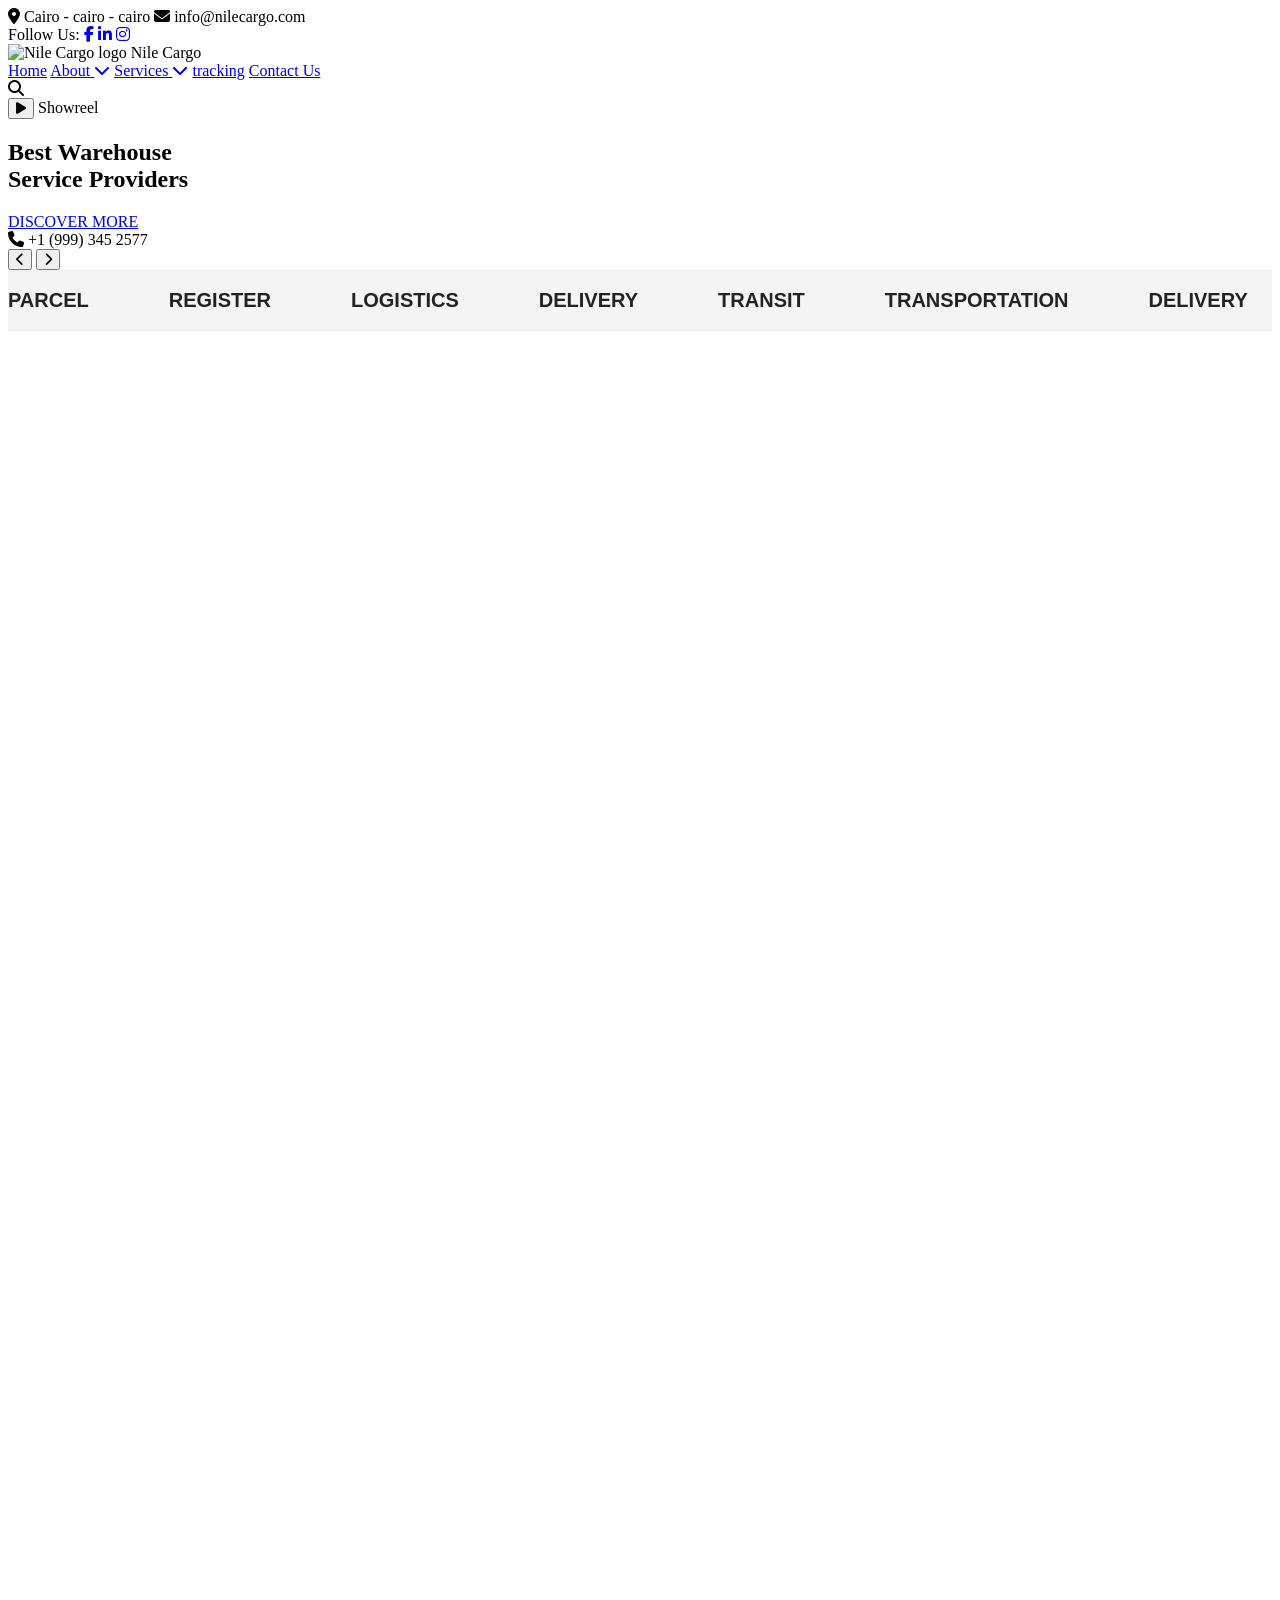
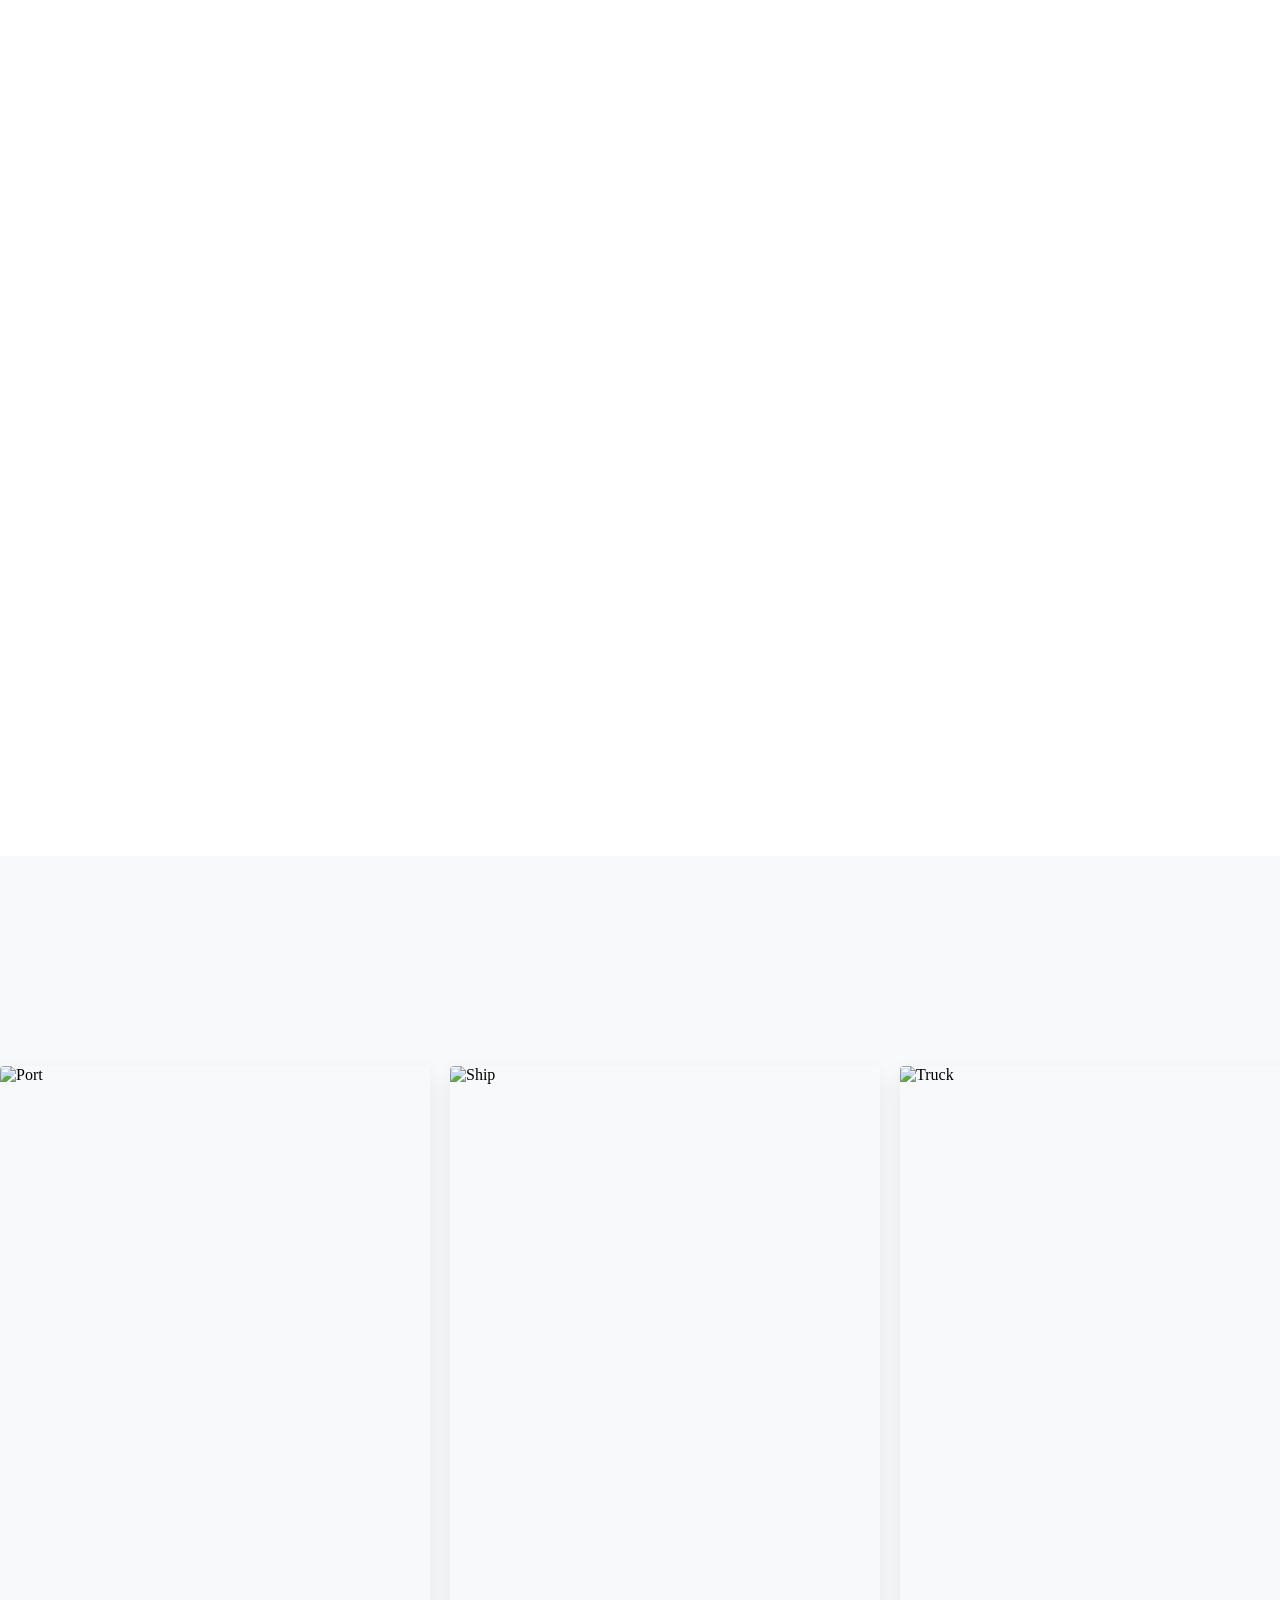
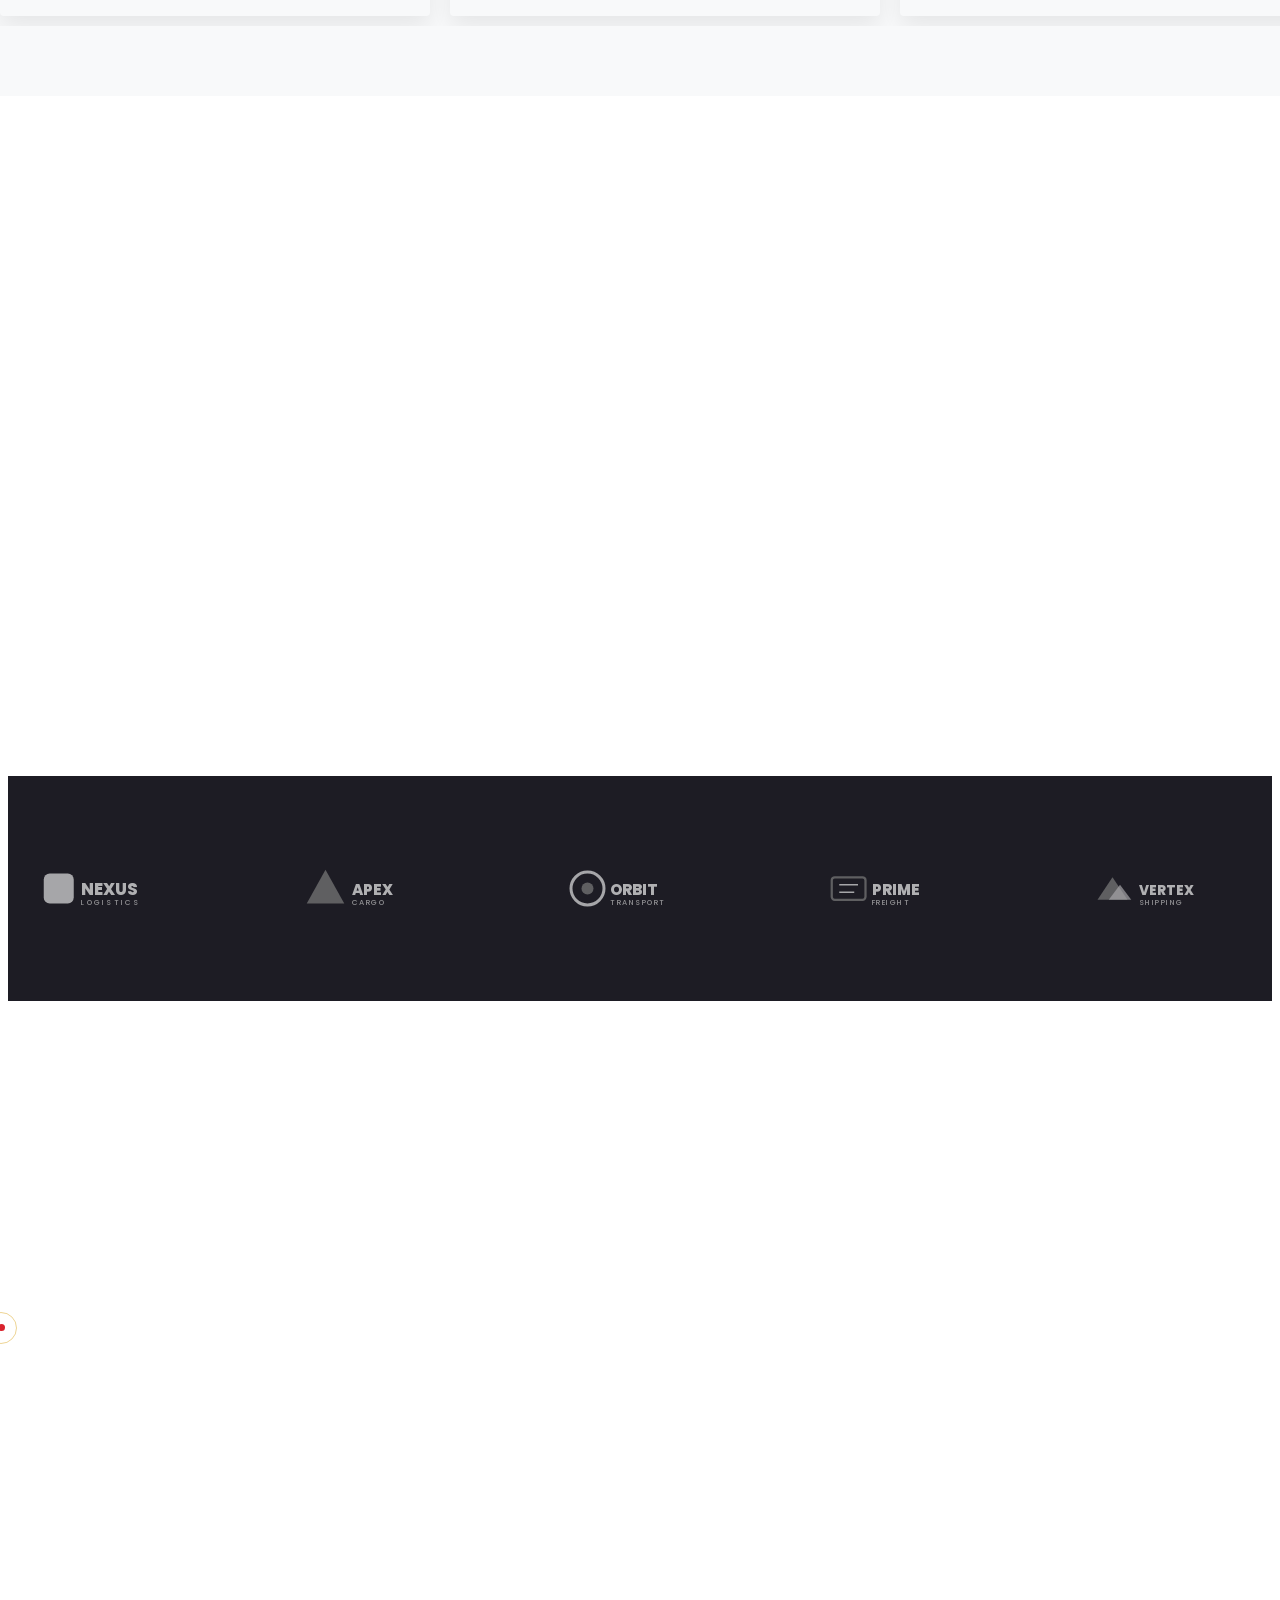
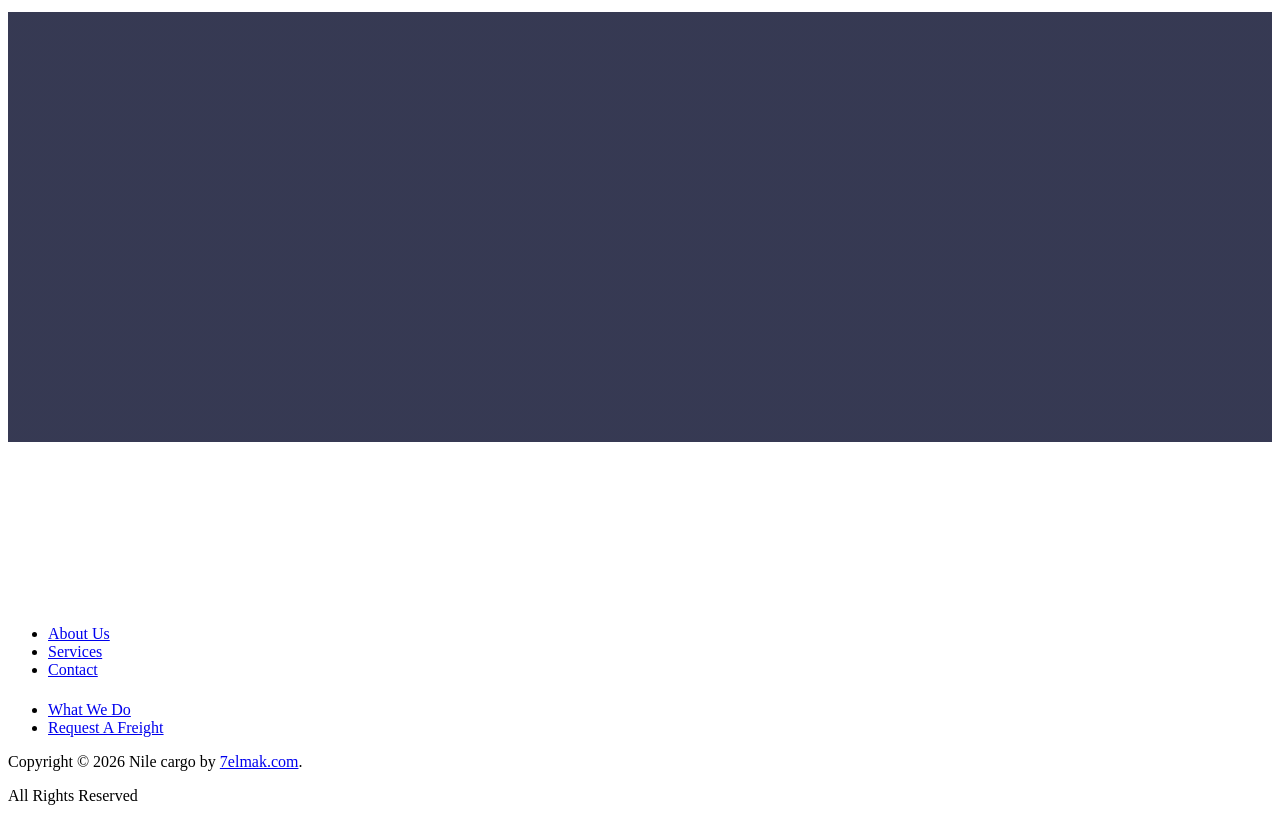
==== commit 5a773add: "Add files via upload" ====
--- a/index.html
+++ b/index.html
@@ -3,10 +3,10 @@
 <head>
   <meta charset="UTF-8">
   <meta name="viewport" content="width=device-width, initial-scale=1.0">
-  <title>NILE CARGO - Transportation & Logistics</title>
+  <title>NILE CARGO</title>
   <link rel="stylesheet" href="https://cdnjs.cloudflare.com/ajax/libs/font-awesome/6.4.0/css/all.min.css">
   <link href="https://fonts.googleapis.com/css2?family=Poppins:wght@400;500;600;700;800;900&family=Reenie+Beanie&display=swap" rel="stylesheet">
-  <link rel="stylesheet" href="style.css">
+  <link rel="stylesheet" href="/assets/style.css">
   <style>
    
 /* ========================================= */
@@ -51,257 +51,7 @@
 /* END: Keywords Slider Section */
 /* ========================================= */
 
-/* ========================================= */
-/* START: About Features Section */
-/* ========================================= */
-
-.about-features-section {
-  padding: 100px 0;
-  background-color: #fcfcfc;
-  color: #333;
-  overflow: hidden;
-}
-.af-container {
-  max-width: 1200px;
-  margin: 0 auto;
-  padding: 0 20px;
-}
-.af-grid {
-  display: grid;
-  grid-template-columns: 1fr 1fr;
-  gap: 70px;
-  align-items: center;
-}
-.af-image-wrapper {
-  position: relative;
-  height: 520px;
-}
-.af-img-box {
-  position: absolute;
-  border-radius: 4px;
-  overflow: hidden;
-  box-shadow: 0 15px 35px rgba(0,0,0,0.08);
-  transition: transform 0.5s ease;
-}
-.af-img-box:hover {
-  transform: translateY(-5px);
-}
-.af-img-box img {
-  width: 100%;
-  height: 100%;
-  object-fit: cover;
-  display: block;
-}
-.af-top-img {
-  width: 320px;
-  height: 380px;
-  top: 0;
-  left: 0;
-  z-index: 2;
-}
-.af-bottom-img {
-  width: 290px;
-  height: 290px;
-  bottom: 0;
-  right: 10px;
-  z-index: 3;
-}
-.af-deco-box {
-  position: absolute;
-  width: 48px;
-  height: 48px;
-  z-index: 1;
-}
-.af-red-1 {
-  background-color: #21647d;
-  top: 100px;
-  left: 290px;
-}
-.af-red-2 {
-  background-color: #21647d;
-  top: 150px;
-  left: 290px;
-}
-.af-red-3 {
-  background-color: #21647d;
-  top: 200px;
-  left: 240px;
-}
-.af-yellow-1 {
-  background-color: #ffc300;
-  top: 150px;
-  left: 340px;
-}
-.af-badge {
-  position: absolute;
-  bottom: 110px;
-  left: 125px;
-  width: 135px;
-  height: 135px;
-  background-color: #ffffff;
-  border-radius: 50%;
-  box-shadow: 0 10px 30px rgba(0,0,0,0.12);
-  z-index: 4;
-  display: flex;
-  justify-content: center;
-  align-items: center;
-}
-.af-badge-inner {
-  position: relative;
-  width: 100%;
-  height: 100%;
-  display: flex;
-  justify-content: center;
-  align-items: center;
-}
-.af-badge-icon {
-  font-size: 22px;
-  color: #21647d;
-  position: absolute;
-}
-.af-badge-svg {
-  width: 100%;
-  height: 100%;
-  animation: afRotateText 14s linear infinite;
-}
-@keyframes afRotateText {
-  from {
-    transform: rotate(0deg);
-  }
-  to {
-    transform: rotate(360deg);
-  }
-}
-.af-content-wrapper {
-  animation: afFadeInUp 1s ease forwards;
-}
-@keyframes afFadeInUp {
-  from {
-    opacity: 0;
-    transform: translateY(30px);
-  }
-  to {
-    opacity: 1;
-    transform: translateY(0);
-  }
-}
-.af-heading {
-  font-size: 36px;
-  font-weight: 800;
-  color: #1a1a1a;
-  line-height: 1.25;
-  margin-bottom: 20px;
-}
-.af-description {
-  color: #666;
-  font-size: 14px;
-  line-height: 1.75;
-  margin-bottom: 30px;
-}
-.af-cards-container {
-  background-color: #ffffff;
-  border-radius: 6px;
-  box-shadow: 0 8px 30px rgba(0,0,0,0.04);
-  overflow: hidden;
-  margin-bottom: 35px;
-}
-.af-card {
-  padding: 25px 30px;
-  display: flex;
-  align-items: flex-start;
-  gap: 25px;
-  border-bottom: 2px solid #d59a00;
-  transition: transform 0.3s ease, background-color 0.3s ease;
-}
-.af-card:hover {
-  background-color: #fafafa;
-}
-.af-card.af-no-border {
-  border-bottom: none;
-}
-.af-card-icon {
-  font-size: 38px;
-  color: #21647d;
-  line-height: 1;
-  display: inline-block;
-  perspective: 1000px;
-  transition: transform 0.6s cubic-bezier(0.4, 0, 0.2, 1);
-}
-.af-card:hover .af-card-icon {
-  transform: rotateY(180deg);
-}
-.af-card-content h3 {
-  font-size: 18px;
-  font-weight: 700;
-  color: #111;
-  margin-bottom: 6px;
-}
-.af-card-content p {
-  font-size: 13px;
-  color: #666;
-  line-height: 1.5;
-  margin: 0;
-}
-.af-footer {
-  display: flex;
-  align-items: center;
-  gap: 30px;
-}
-.af-btn-discover {
-  background: linear-gradient(135deg, #ffd84d 0%, #ffc300 55%, #f5a700 100%);
-  color: #172033;
-  padding: 16px 36px;
-  font-weight: 700;
-  font-size: 12px;
-  text-decoration: none;
-  letter-spacing: 0.8px;
-  border-radius: 2px;
-  box-shadow: 0 5px 15px rgba(255, 195, 0, 0.35);
-  transition: all 0.3s ease;
-  position: relative;
-  overflow: hidden;
-  display: inline-block;
-}
-.af-btn-discover::before {
-  content: '';
-  position: absolute;
-  top: 0;
-  left: -100%;
-  width: 100%;
-  height: 100%;
-  background: linear-gradient(90deg, transparent, rgba(255,255,255,0.2), transparent);
-  transition: left 0.5s ease;
-}
-.af-btn-discover:hover::before {
-  left: 100%;
-}
-.af-btn-discover:hover {
-  background: linear-gradient(135deg, #ffe77a 0%, #ffcc19 50%, #ef9b00 100%);
-  transform: translateY(-4px) scale(1.02);
-  box-shadow: 0 12px 26px rgba(255, 174, 0, 0.55);
-}
-.af-author {
-  display: flex;
-  align-items: center;
-  gap: 15px;
-}
-.af-author-img {
-  width: 50px;
-  height: 50px;
-  border-radius: 50%;
-  object-fit: cover;
-  border: 2px solid #73aabd;
-}
-.af-signature {
-  font-family: 'Reenie Beanie', cursive;
-  font-size: 32px;
-  color: #222;
-  font-weight: bold;
-}
-
-/* ========================================= */
-/* END: About Features Section */
-/* ========================================= */
+
 
 /* ========================================= */
 /* START: Counter Section */
@@ -1214,7 +964,6 @@
 /* END: Blog Section */
 /* ========================================= */
   </style>
-<base target="_blank">
 </head>
 <body>
 
@@ -1238,15 +987,15 @@
   <header class="navbar">
     <div class="container nav-container">
       <div class="logo">
-        <img src="logo.jpeg" alt="Nile Cargo logo" class="logo-image">
+        <img src="assets/img/logo.jpeg" alt="Nile Cargo logo" class="logo-image">
         <span class="logo-text">Nile Cargo</span>
       </div>
       <nav class="nav-links">
         <a href="#" class="active">Home</a>
         <a href="about.html">About <i class="fa-solid fa-chevron-down"></i></a>
-        <a href="#">Services <i class="fa-solid fa-chevron-down"></i></a>
-        <a href="#">tracking</a>
-        <a href="#">Contact Us</a>
+        <a href="services.html">Services <i class="fa-solid fa-chevron-down"></i></a>
+        <a href="tracking.html">tracking</a>
+        <a href="contact.html">Contact Us</a>
       </nav>
       <div class="nav-actions">
         <i class="fa-solid fa-magnifying-glass search-icon"></i>
@@ -1446,7 +1195,7 @@
         <a href="#" class="btn-discover">DISCOVER MORE</a>
       </div>
       <div class="opportunity-image-wrapper reveal-right">
-        <img src="05.jpg" alt="Logistics and Transport" class="opportunity-img">
+        <img src="/assets/img/05.jpg" alt="Logistics and Transport" class="opportunity-img">
       </div>
     </div>
   </section>
@@ -1507,7 +1256,7 @@
         <a href="#" class="shipping-support-btn">GET A SHIPPING QUOTE</a>
       </div>
       <div class="shipping-support-photo reveal-scale">
-        <img src="05.jpg" alt="Nile Cargo air, sea, rail, and road freight services">
+        <img src="/assets/img/05.jpg" alt="Nile Cargo air, sea, rail, and road freight services">
       </div>
       <div class="shipping-support-info reveal-right">
         <h2>Shipping Support You Can Rely On</h2>
@@ -1539,7 +1288,7 @@
         <a href="#" class="cta-hero-btn">REQUEST A QUOTE</a>
       </div>
       <div class="cta-hero-card reveal-scale reveal-delay-2">
-        <img src="05.jpg" alt="">
+        <img src="/assets/img/05.jpg" alt="">
       </div>
     </div>
   </section>
@@ -1554,7 +1303,7 @@
       <div class="footer-grid">
         <div class="footer-brand reveal reveal-delay-1">
           <a href="#" class="footer-logo">
-            <img src="logo.jpeg" alt="Nile Cargo Logo" class="footer-logo-image">
+            <img src="assets/img/logo.jpeg" alt="Nile Cargo Logo" class="footer-logo-image">
             <span>Nile Cargo</span>
           </a>
           <p class="footer-address">Address 301 Princes Street, Ei-<br>Mahall Damietta Egypt-104</p>
@@ -1596,206 +1345,6 @@
     <div class="cursor-hover"></div>
   </div>
 
-  <!-- Scripts -->
-  <script>
-    // Scroll Reveal
-    const revealElements = document.querySelectorAll('.reveal, .reveal-left, .reveal-right, .reveal-scale');
-    const revealObserver = new IntersectionObserver((entries) => {
-      entries.forEach(entry => {
-        if (entry.isIntersecting) {
-          entry.target.classList.add('revealed');
-          revealObserver.unobserve(entry.target);
-        }
-      });
-    }, { threshold: 0.15, rootMargin: '0px 0px -50px 0px' });
-    revealElements.forEach(el => revealObserver.observe(el));
-
-    // Counter Animation
-    const counterElements = document.querySelectorAll('.counter-number');
-    const animateCounter = (el) => {
-      const text = el.textContent.trim();
-      const hasPlus = text.includes('+');
-      const hasK = text.includes('k');
-      const hasPercent = text.includes('%');
-      let targetNum = parseFloat(text.replace(/[^0-9.]/g, ''));
-      if (hasK) targetNum *= 1000;
-      const duration = 2000;
-      const startTime = performance.now();
-      const startNum = 0;
-      const updateCounter = (currentTime) => {
-        const elapsed = currentTime - startTime;
-        const progress = Math.min(elapsed / duration, 1);
-        const easeOut = 1 - Math.pow(1 - progress, 3);
-        const current = Math.floor(startNum + (targetNum - startNum) * easeOut);
-        let display = current;
-        if (hasK && targetNum >= 1000) display = (current / 1000).toFixed(0) + 'k';
-        el.textContent = display + (hasPlus ? '+' : '') + (hasPercent ? '%' : '');
-        if (progress < 1) requestAnimationFrame(updateCounter);
-        else {
-          let final = targetNum;
-          if (hasK && targetNum >= 1000) final = (targetNum / 1000).toFixed(0) + 'k';
-          el.textContent = final + (hasPlus ? '+' : '') + (hasPercent ? '%' : '');
-        }
-      };
-      requestAnimationFrame(updateCounter);
-    };
-    const counterObserver = new IntersectionObserver((entries) => {
-      entries.forEach(entry => {
-        if (entry.isIntersecting) {
-          const counters = entry.target.querySelectorAll('.counter-number');
-          counters.forEach((counter, index) => setTimeout(() => animateCounter(counter), index * 150));
-          counterObserver.unobserve(entry.target);
-        }
-      });
-    }, { threshold: 0.3 });
-    const counterSection = document.querySelector('.counter-section');
-    if (counterSection) counterObserver.observe(counterSection);
-
-    // Navbar Scroll Effect
-    const navbar = document.querySelector('.navbar');
-    let lastScrollY = 0;
-    window.addEventListener('scroll', () => {
-      const currentScrollY = window.scrollY;
-      if (currentScrollY > 80) navbar.classList.add('scrolled');
-      else navbar.classList.remove('scrolled');
-      if (currentScrollY > lastScrollY && currentScrollY > 300) navbar.style.transform = 'translateY(-100%)';
-      else navbar.style.transform = 'translateY(0)';
-      lastScrollY = currentScrollY;
-    });
-
-    // Mobile Menu Toggle
-    const mobileMenuToggle = document.getElementById('mobileMenuToggle');
-    const navLinks = document.querySelector('.nav-links');
-    if (mobileMenuToggle) {
-      mobileMenuToggle.addEventListener('click', () => {
-        mobileMenuToggle.classList.toggle('active');
-        navLinks.classList.toggle('active');
-        document.body.style.overflow = navLinks.classList.contains('active') ? 'hidden' : '';
-      });
-      navLinks.querySelectorAll('a').forEach(link => {
-        link.addEventListener('click', () => {
-          mobileMenuToggle.classList.remove('active');
-          navLinks.classList.remove('active');
-          document.body.style.overflow = '';
-        });
-      });
-    }
-
-    // Projects Slider
-    const container = document.getElementById('sliderContainer');
-    const track = document.getElementById('projectsTrack');
-    const originalCards = Array.from(track.children);
-    originalCards.forEach(card => track.appendChild(card.cloneNode(true)));
-    const cardWidth = 260;
-    const gap = 20;
-    const stepSize = cardWidth + gap;
-    let currentIndex = 0;
-    let autoSlideTimer = null;
-    let isHovered = false;
-    let isDragging = false;
-    let startX = 0;
-    let currentTranslate = 0;
-    let prevTranslate = 0;
-
-    function moveNext() {
-      if (isHovered || isDragging) return;
-      currentIndex++;
-      track.style.transition = 'transform 0.95s cubic-bezier(0.25, 1, 0.35, 1)';
-      currentTranslate = -(currentIndex * stepSize);
-      track.style.transform = `translateX(${currentTranslate}px)`;
-      if (currentIndex >= originalCards.length) {
-        setTimeout(() => {
-          track.style.transition = 'none';
-          currentIndex = 0;
-          currentTranslate = 0;
-          track.style.transform = `translateX(0px)`;
-        }, 950);
-      }
-    }
-    function startAutoSlide() { stopAutoSlide(); autoSlideTimer = setInterval(moveNext, 5000); }
-    function stopAutoSlide() { if (autoSlideTimer) clearInterval(autoSlideTimer); }
-    container.addEventListener('mouseenter', () => { isHovered = true; stopAutoSlide(); });
-    container.addEventListener('mouseleave', () => { isHovered = false; if (!isDragging) startAutoSlide(); });
-    container.addEventListener('mousedown', dragStart);
-    window.addEventListener('mouseup', dragEnd);
-    window.addEventListener('mousemove', dragMove);
-    container.addEventListener('touchstart', dragStart);
-    window.addEventListener('touchend', dragEnd);
-    window.addEventListener('touchmove', dragMove);
-
-    function dragStart(e) {
-      isDragging = true; stopAutoSlide();
-      startX = getX(e); prevTranslate = currentTranslate;
-      track.style.transition = 'none';
-    }
-    function dragMove(e) {
-      if (!isDragging) return;
-      const currentX = getX(e);
-      const walk = currentX - startX;
-      currentTranslate = prevTranslate + walk;
-      track.style.transform = `translateX(${currentTranslate}px)`;
-    }
-    function dragEnd() {
-      if (!isDragging) return;
-      isDragging = false;
-      currentIndex = Math.round(Math.abs(currentTranslate) / stepSize);
-      if (currentIndex >= originalCards.length) currentIndex = 0;
-      track.style.transition = 'transform 0.7s cubic-bezier(0.25, 1, 0.35, 1)';
-      currentTranslate = -(currentIndex * stepSize);
-      track.style.transform = `translateX(${currentTranslate}px)`;
-      startAutoSlide();
-    }
-    function getX(e) { return e.type.includes('touch') ? e.touches[0].clientX : e.clientX; }
-    startAutoSlide();
-
-    // Hero Slides
-    const slides = document.querySelectorAll('.slide');
-    const heroTitle = document.querySelector('.hero-title');
-    const prevBtn = document.querySelector('.prev-arrow');
-    const nextBtn = document.querySelector('.next-arrow');
-    let currentSlide = 0;
-    function changeSlide(index) {
-      slides.forEach((slide, i) => {
-        slide.classList.remove('active');
-        if (i === index) slide.classList.add('active');
-      });
-      heroTitle.style.animation = 'none';
-      heroTitle.offsetHeight;
-      heroTitle.style.animation = 'fadeInUp 0.8s cubic-bezier(0.25, 1, 0.5, 1) forwards';
-    }
-    nextBtn.addEventListener('click', () => { currentSlide = (currentSlide + 1) % slides.length; changeSlide(currentSlide); });
-    prevBtn.addEventListener('click', () => { currentSlide = (currentSlide - 1 + slides.length) % slides.length; changeSlide(currentSlide); });
-    setInterval(() => { currentSlide = (currentSlide + 1) % slides.length; changeSlide(currentSlide); }, 5000);
-
-    // Custom Cursor
-    (function() {
-      const cursor = document.querySelector(".custom-cursor");
-      if (!cursor) return;
-      const dot = document.querySelector(".cursor-dot");
-      const ring = document.querySelector(".cursor-ring");
-      const hover = document.querySelector(".cursor-hover");
-      let mouseX = window.innerWidth / 2;
-      let mouseY = window.innerHeight / 2;
-      let ringX = mouseX;
-      let ringY = mouseY;
-      document.addEventListener("mousemove", (e) => {
-        mouseX = e.clientX; mouseY = e.clientY;
-        dot.style.left = mouseX + "px"; dot.style.top = mouseY + "px";
-      });
-      function animate() {
-        ringX += (mouseX - ringX) * 0.15;
-        ringY += (mouseY - ringY) * 0.15;
-        ring.style.left = ringX + "px"; ring.style.top = ringY + "px";
-        hover.style.left = ringX + "px"; hover.style.top = ringY + "px";
-        requestAnimationFrame(animate);
-      }
-      animate();
-      const clickable = document.querySelectorAll('a, button, input, textarea, select, label, [role="button"], .cursor-hover-effect, .project-card, .blog-card, .counter-card, .client');
-      clickable.forEach(item => {
-        item.addEventListener("mouseenter", () => cursor.classList.add("hover"));
-        item.addEventListener("mouseleave", () => cursor.classList.remove("hover"));
-      });
-    })();
-  </script>
+  <script src="/assets/js.js"></script>
 </body>
 </html>
